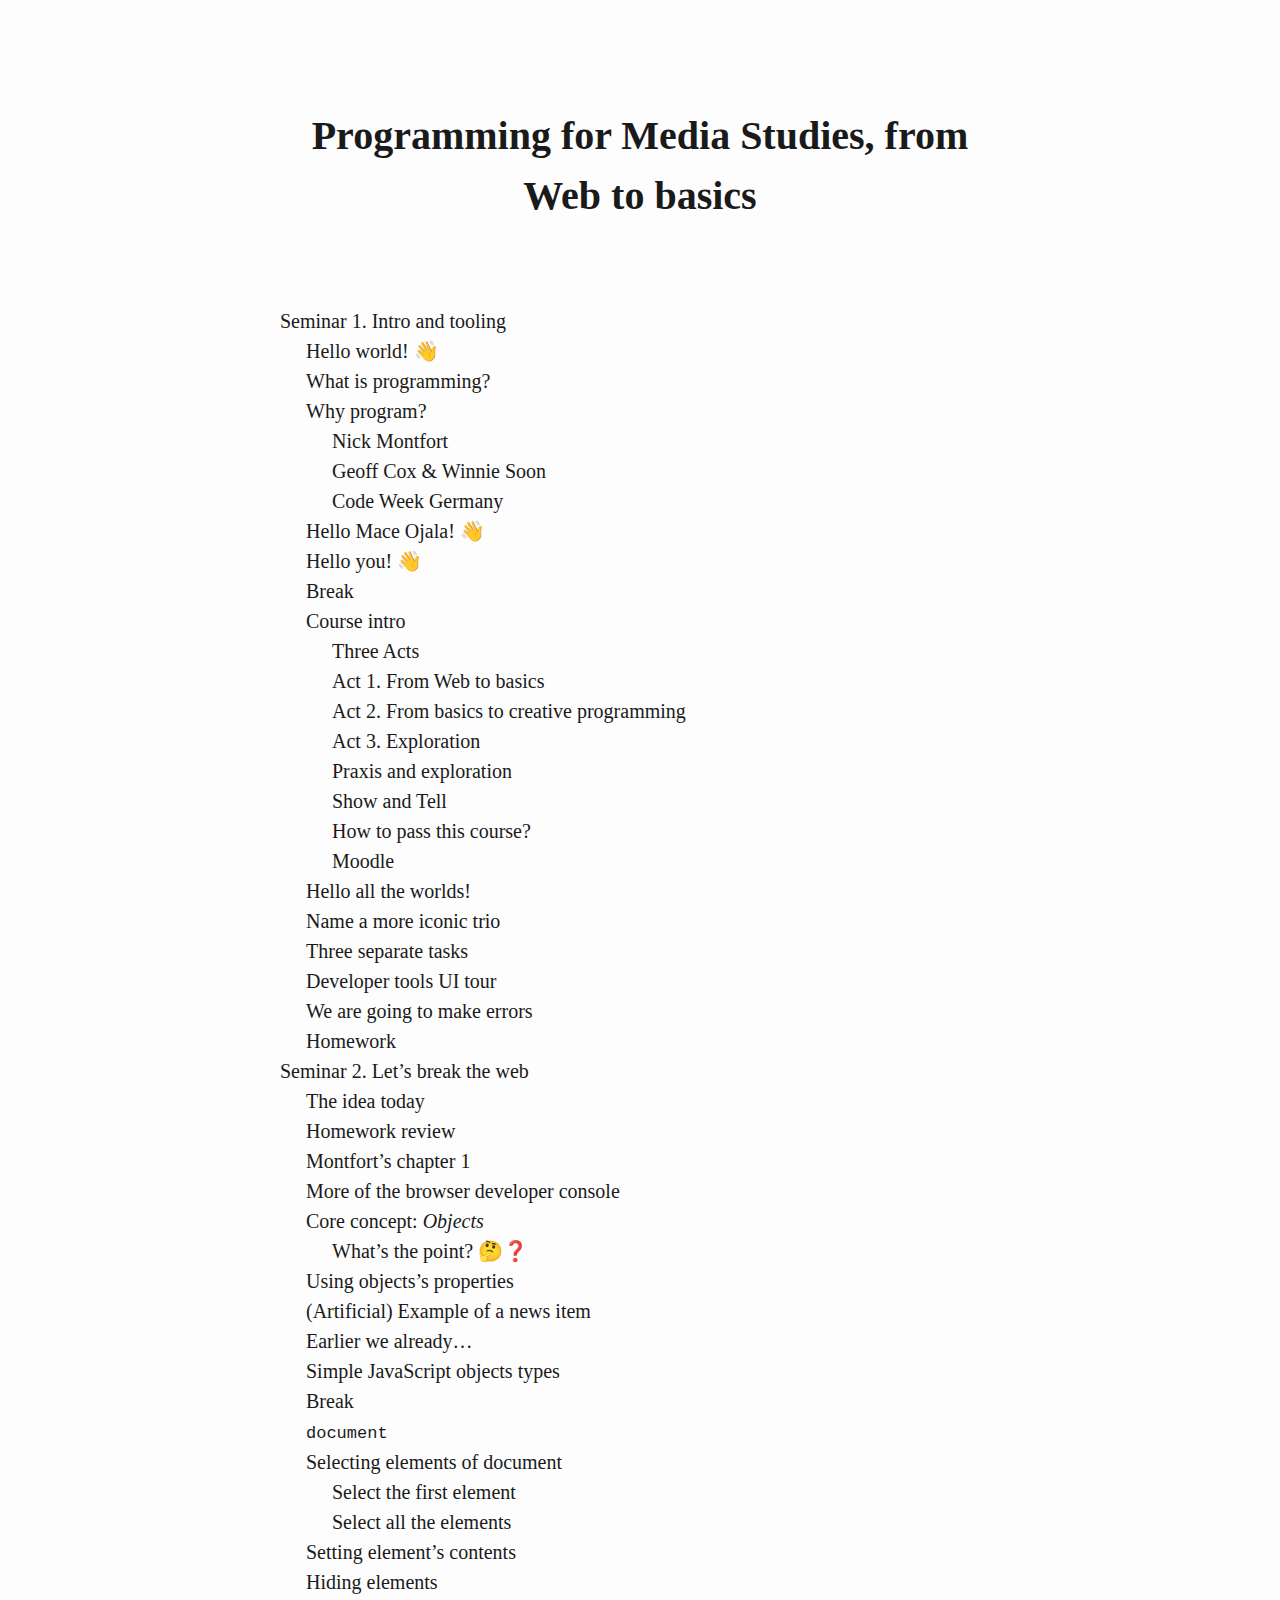
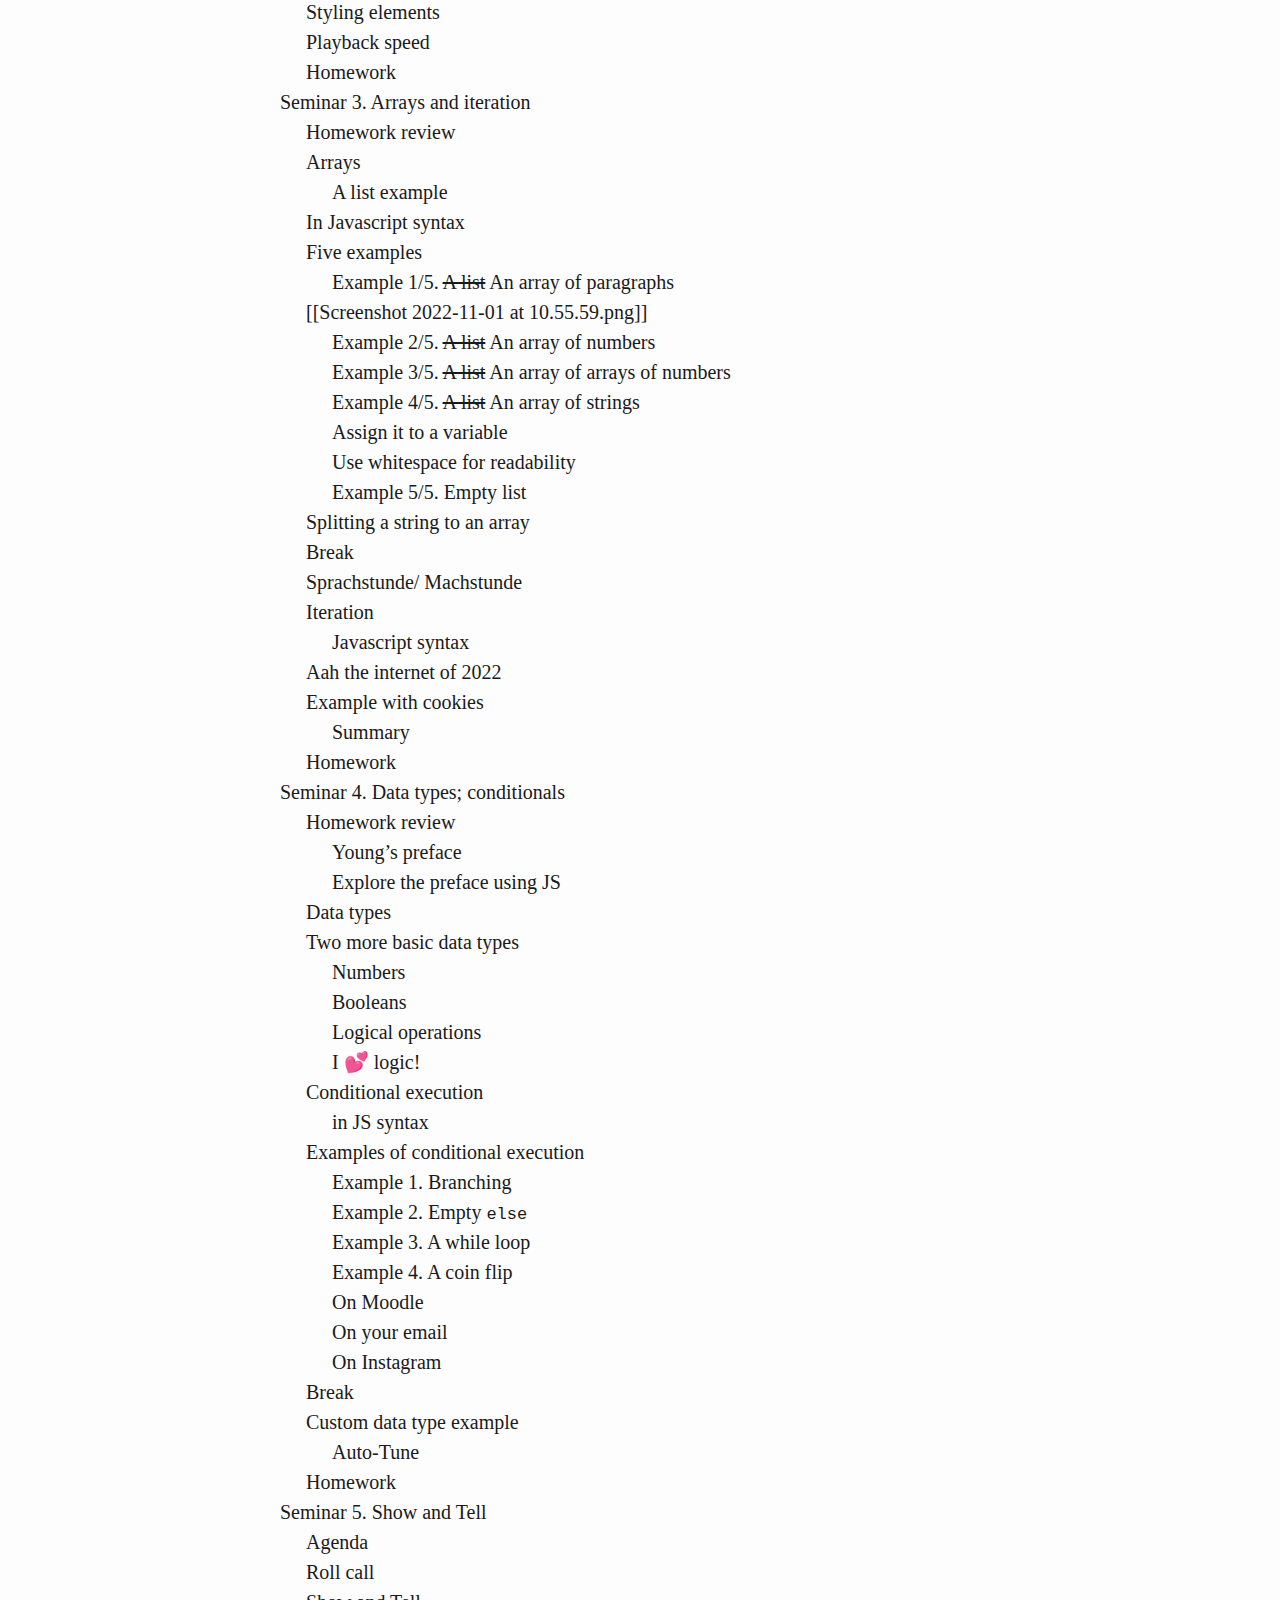
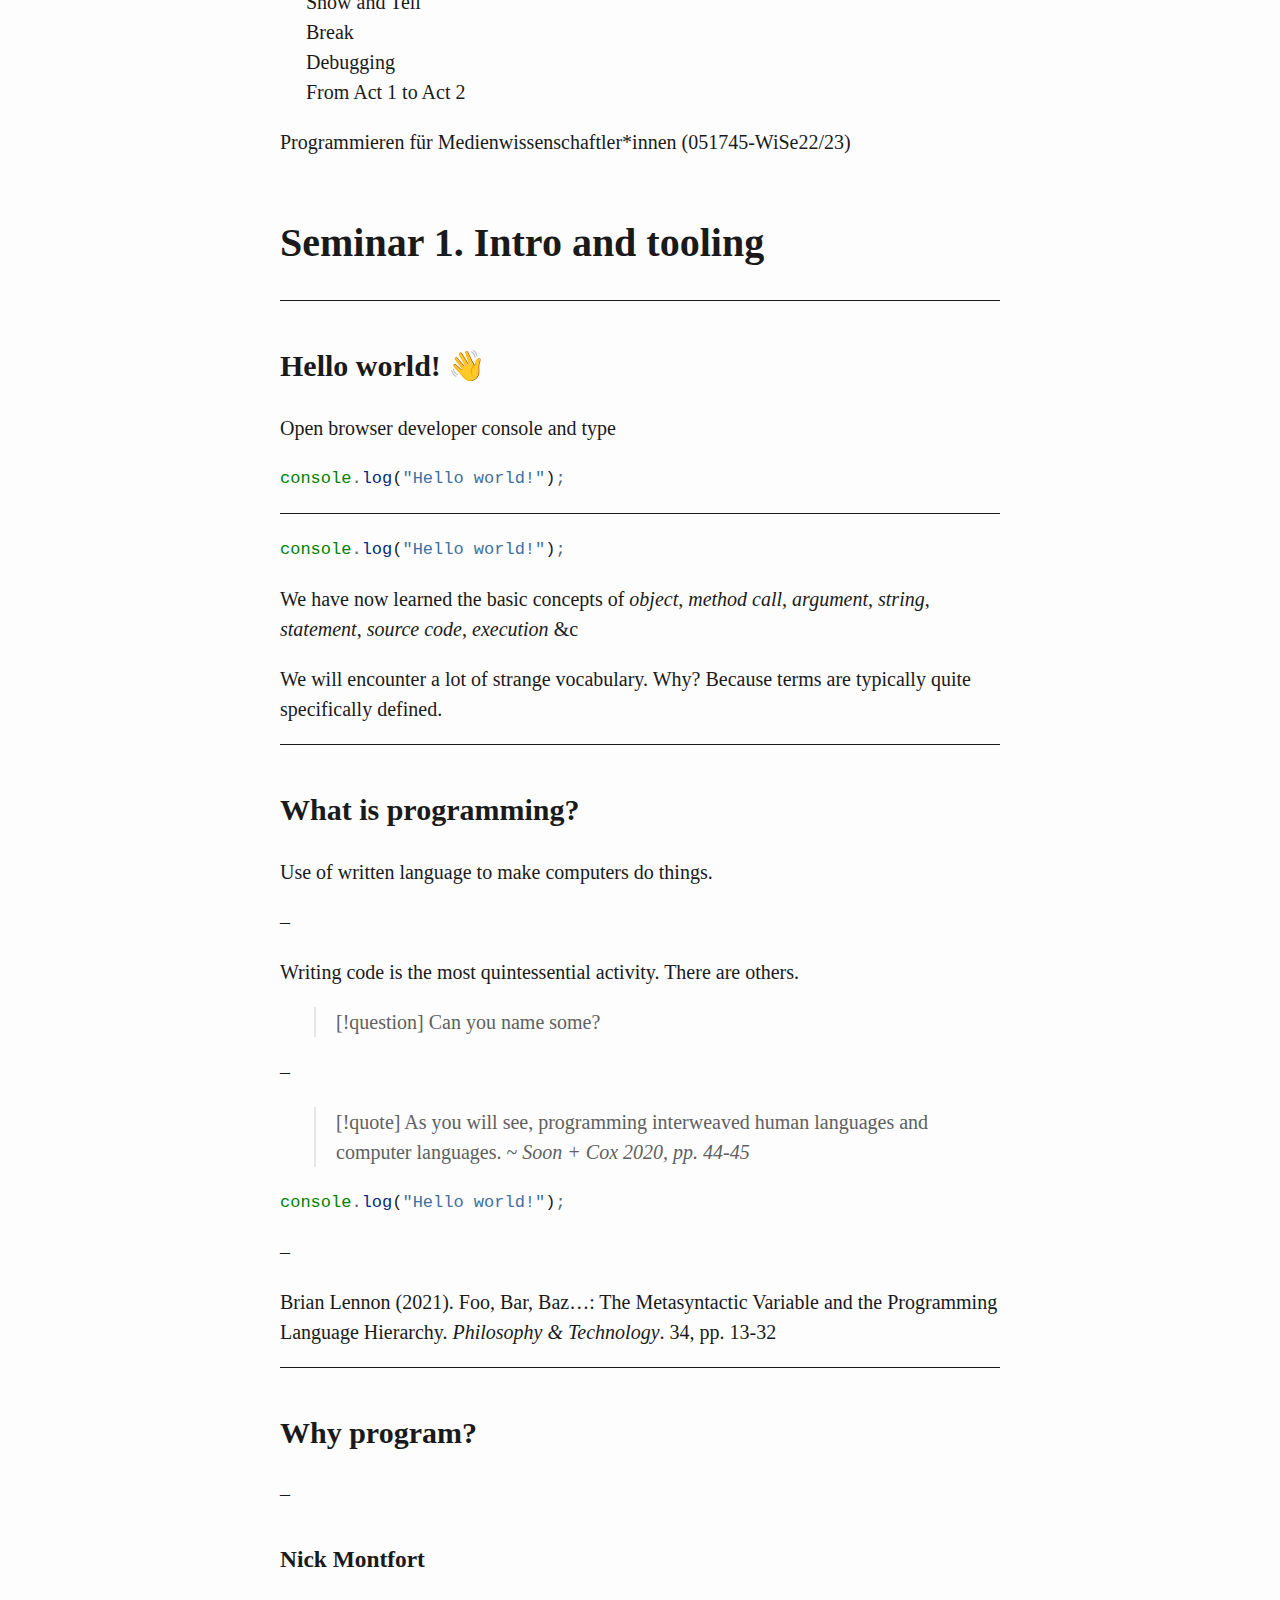
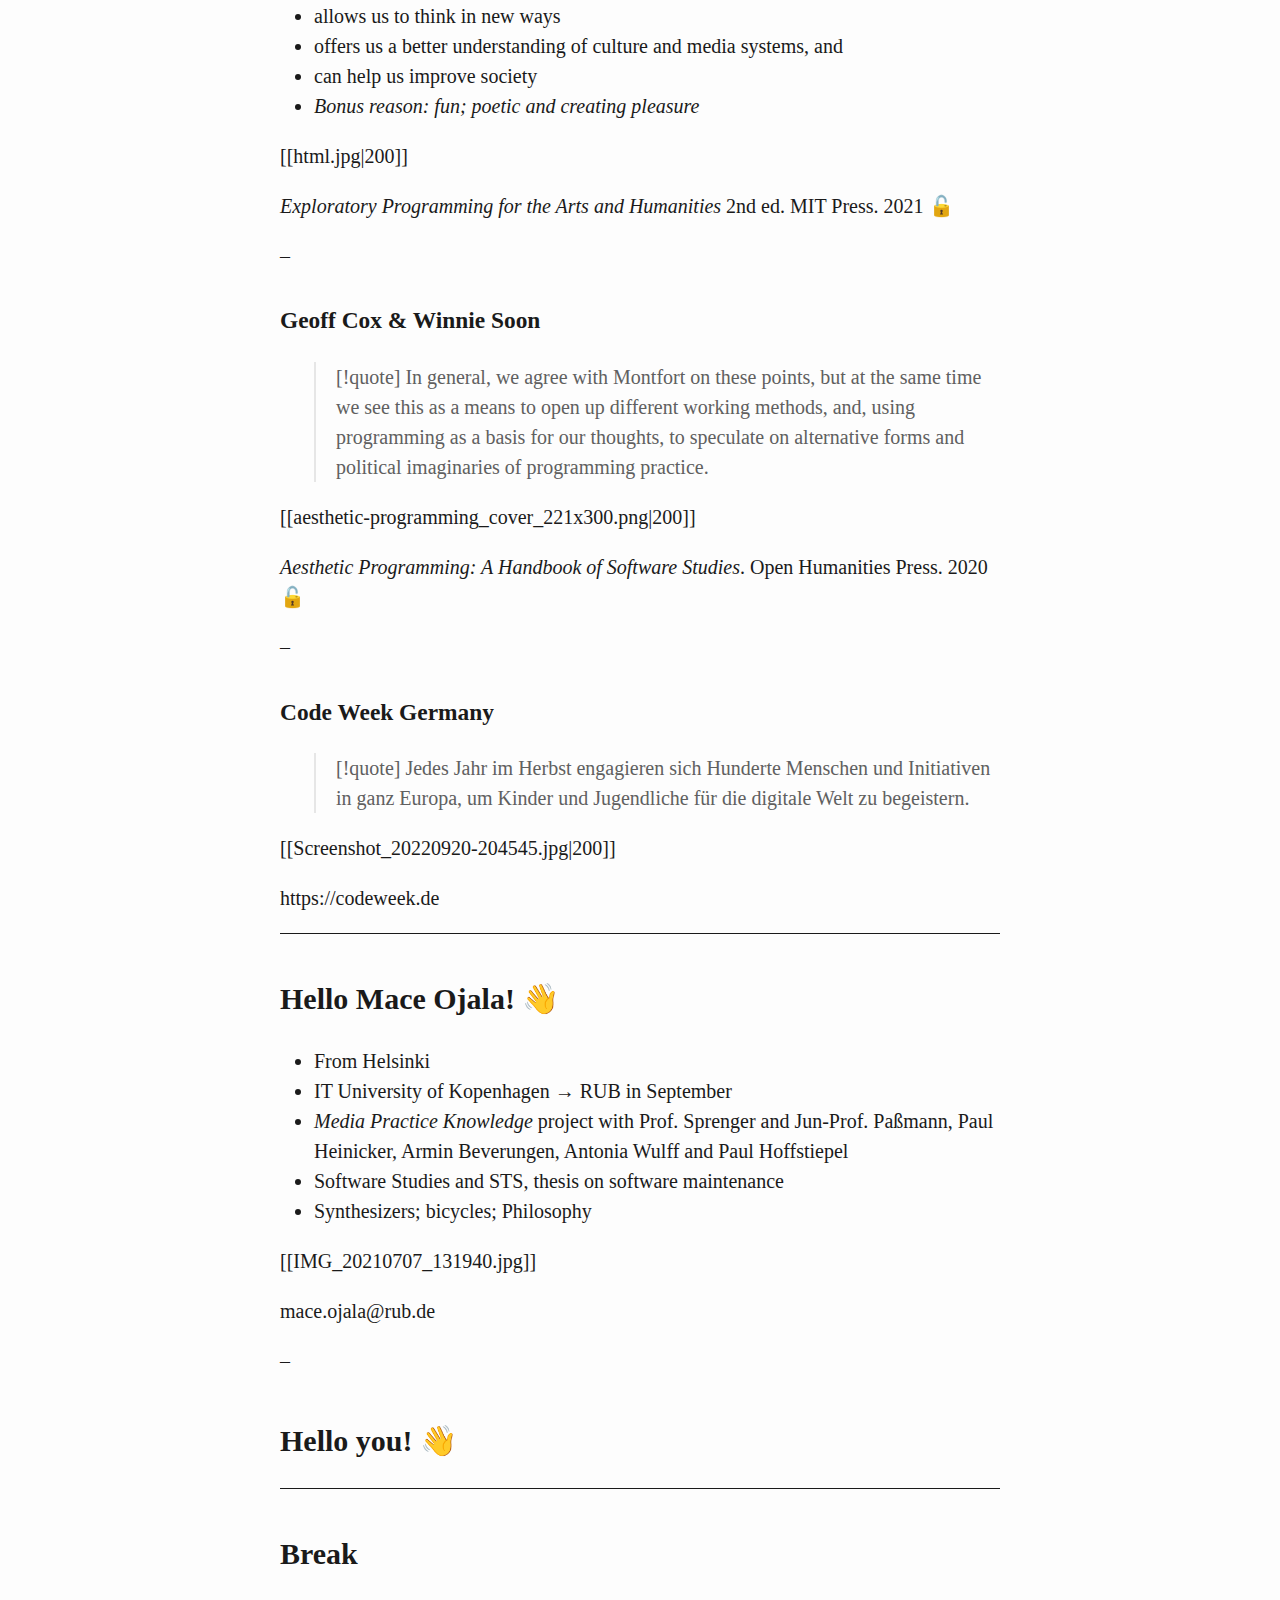
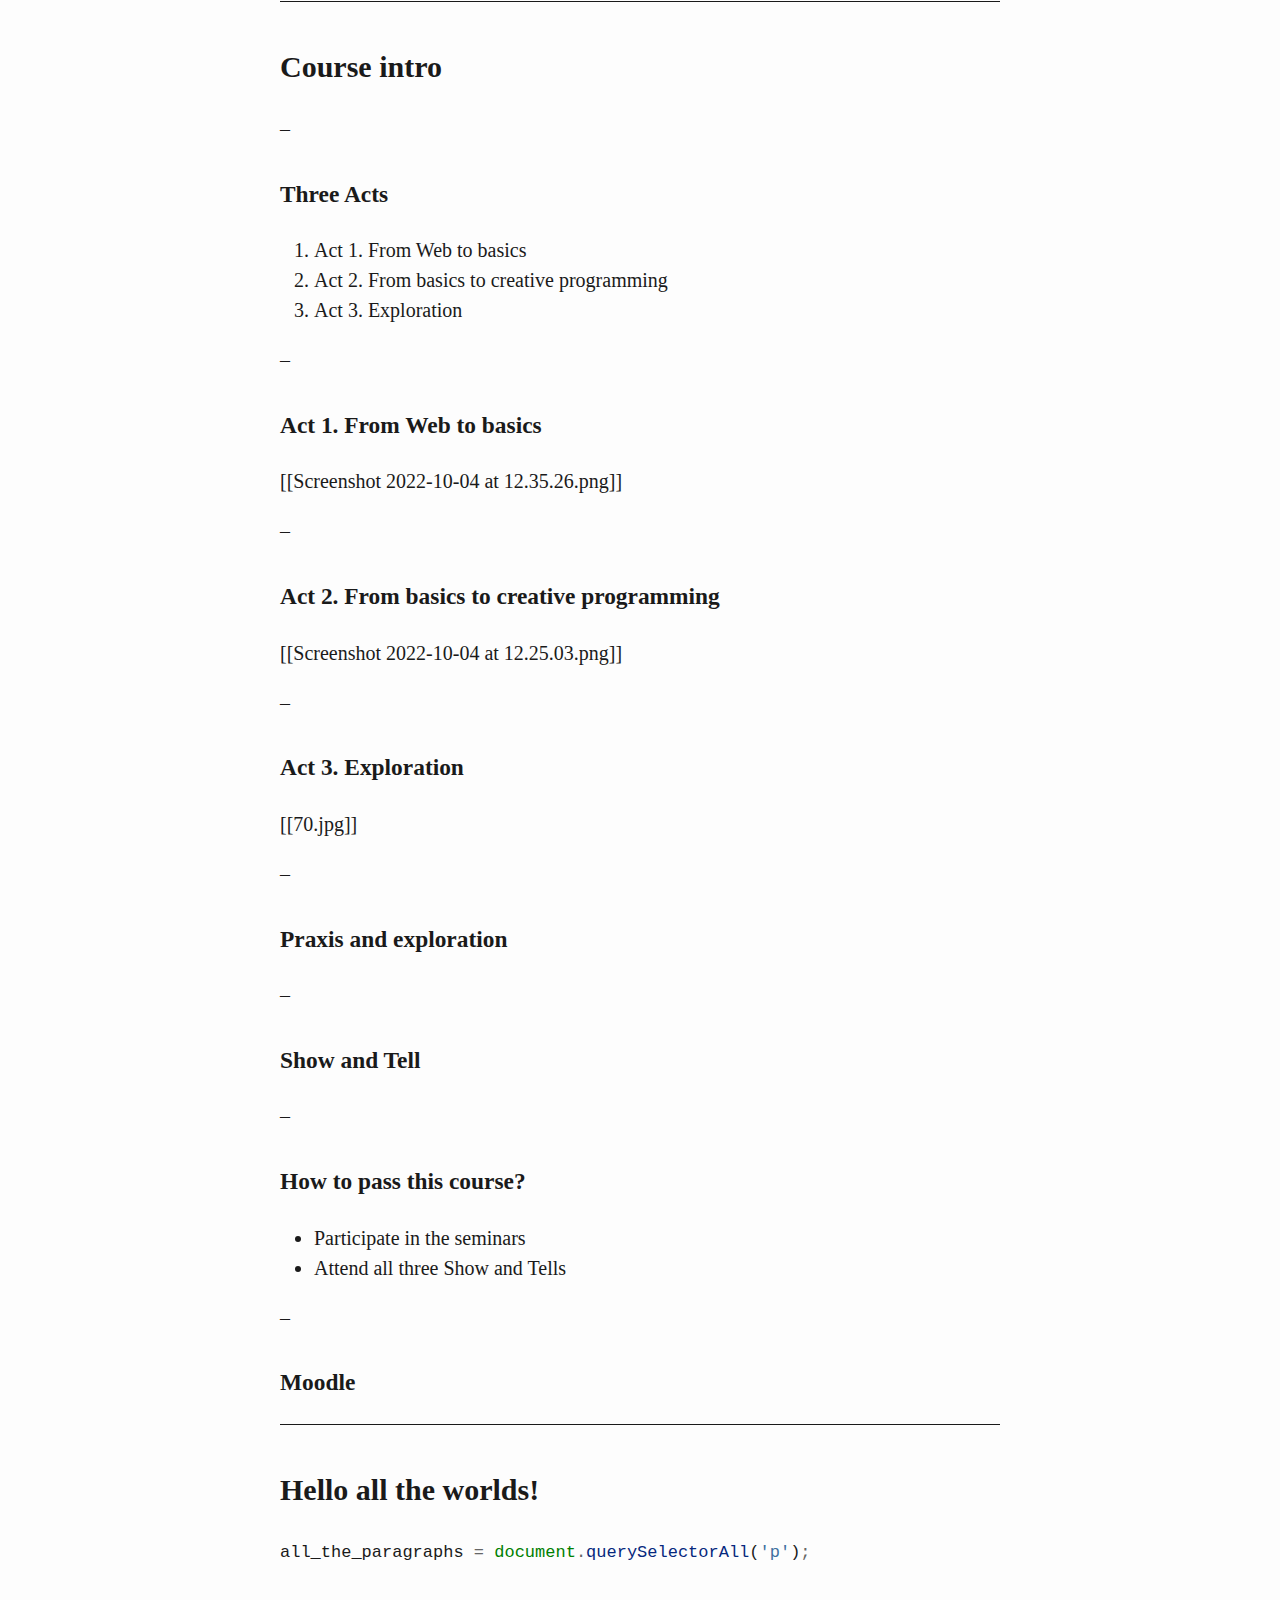
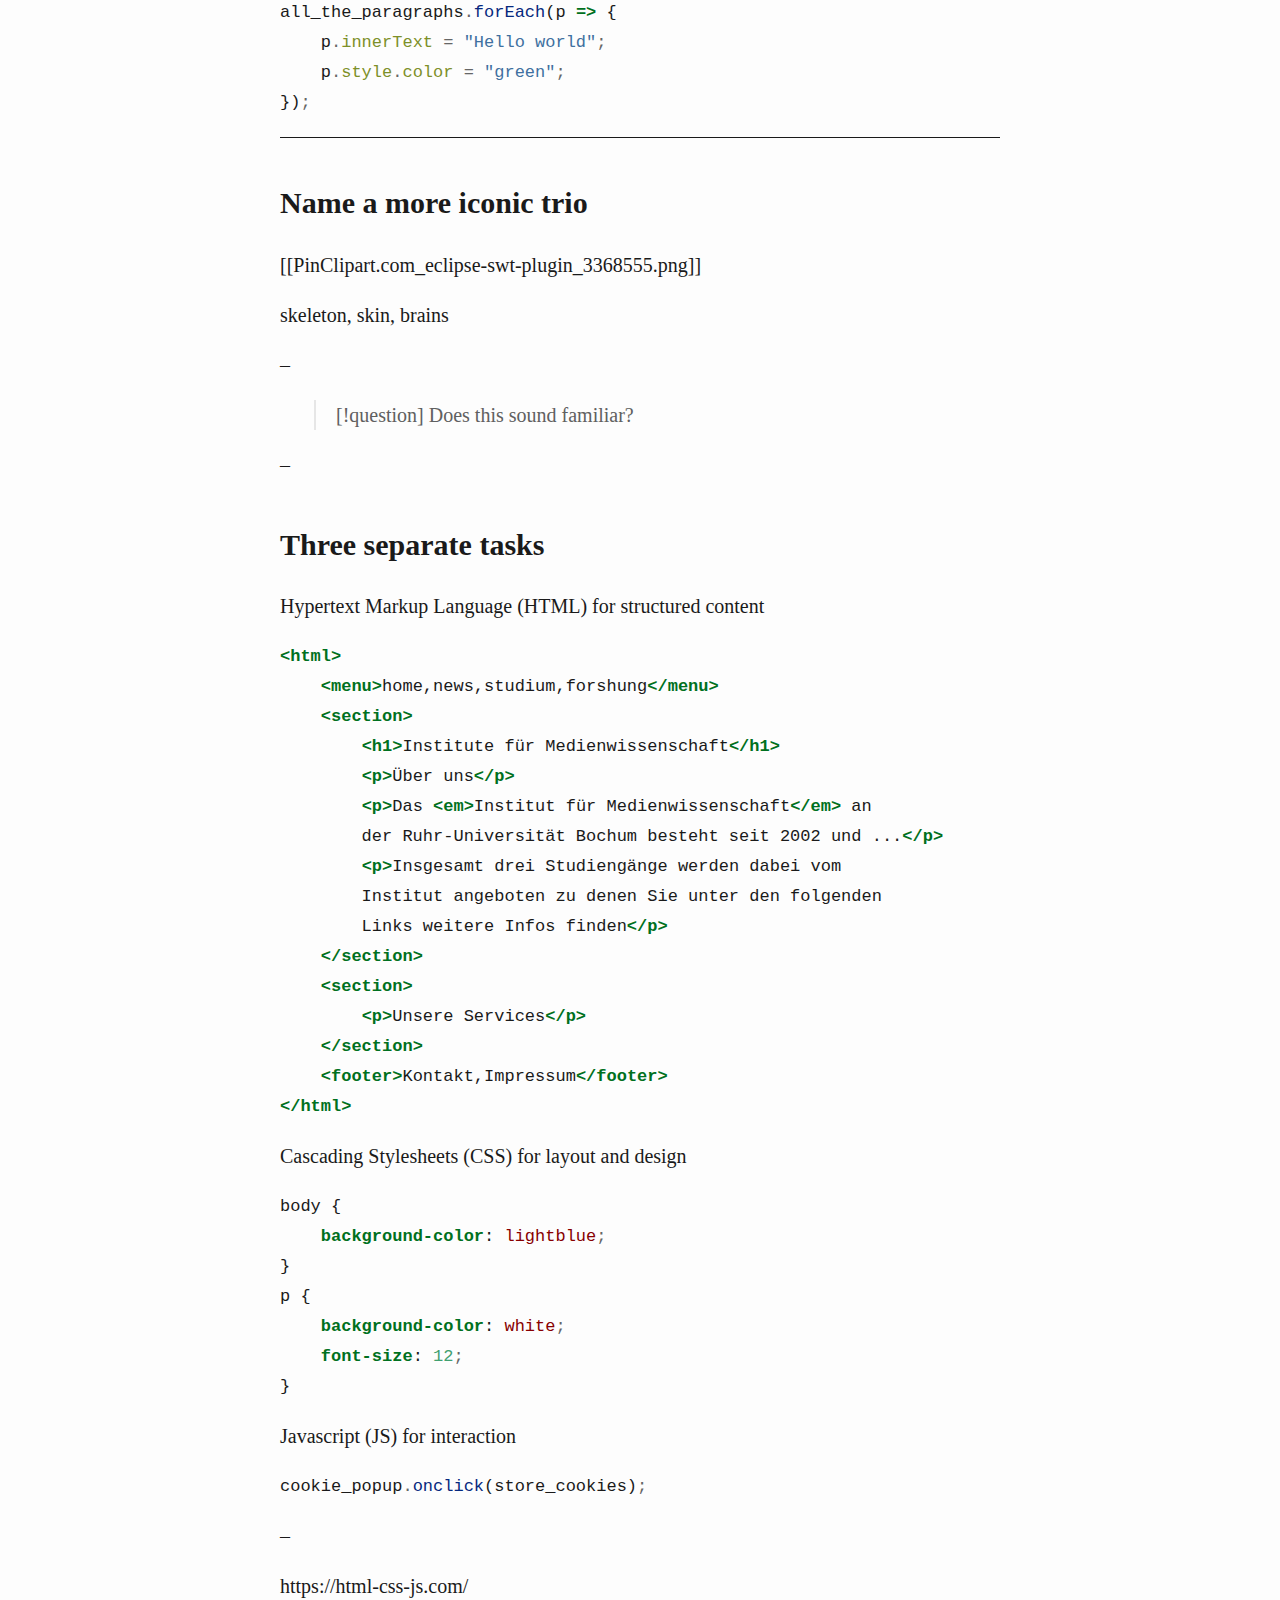
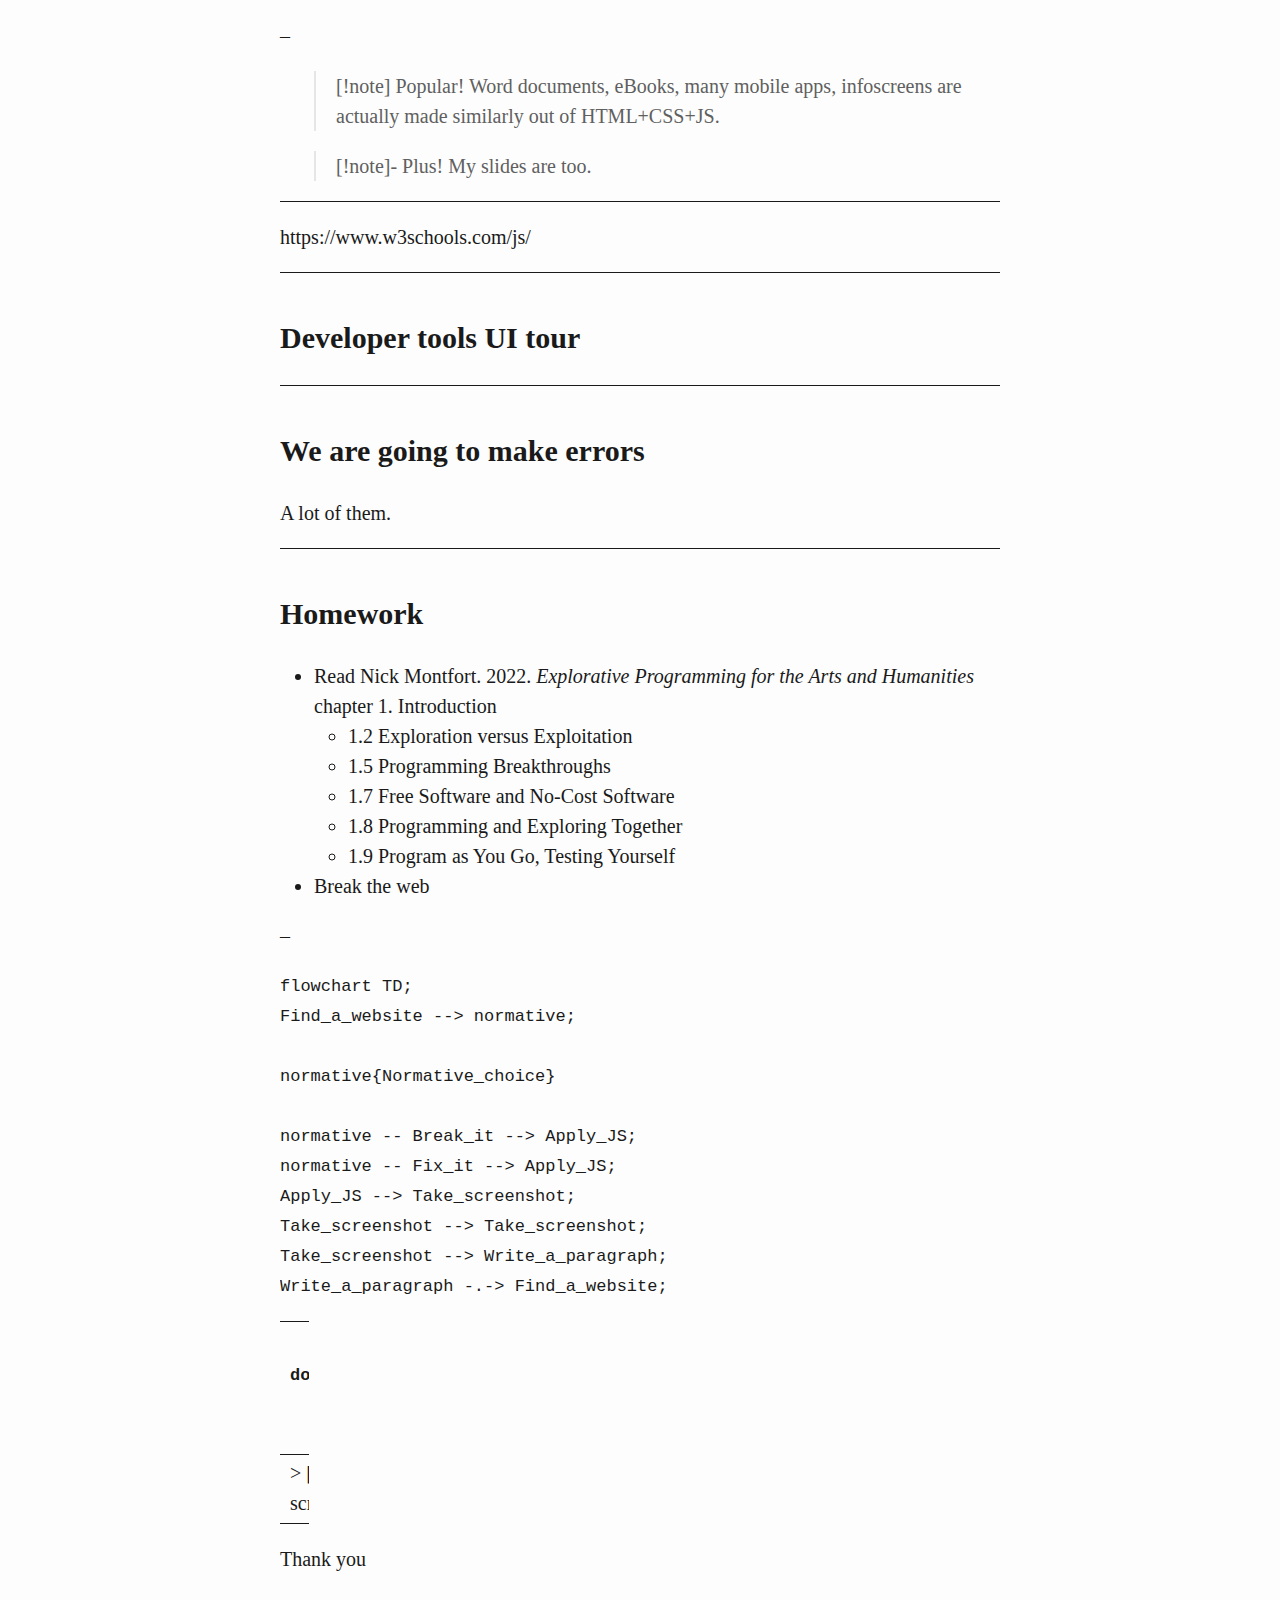
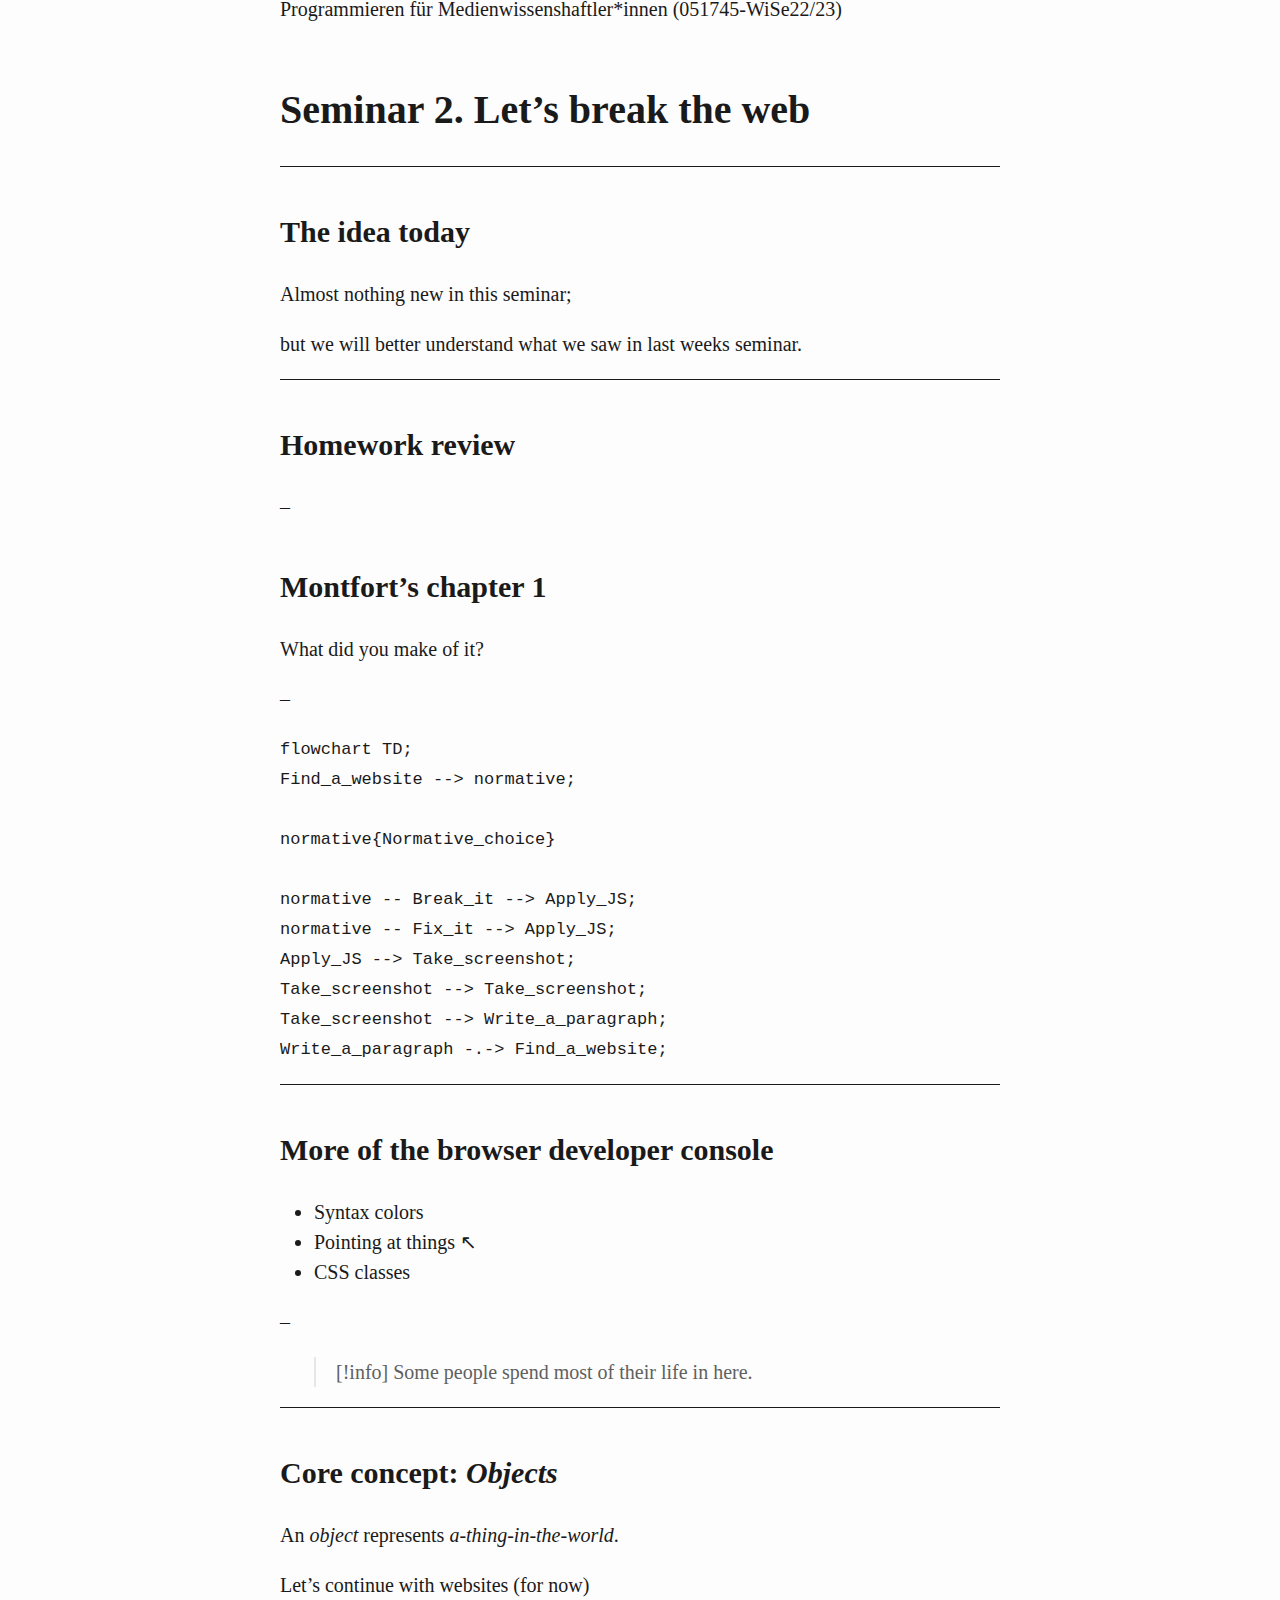
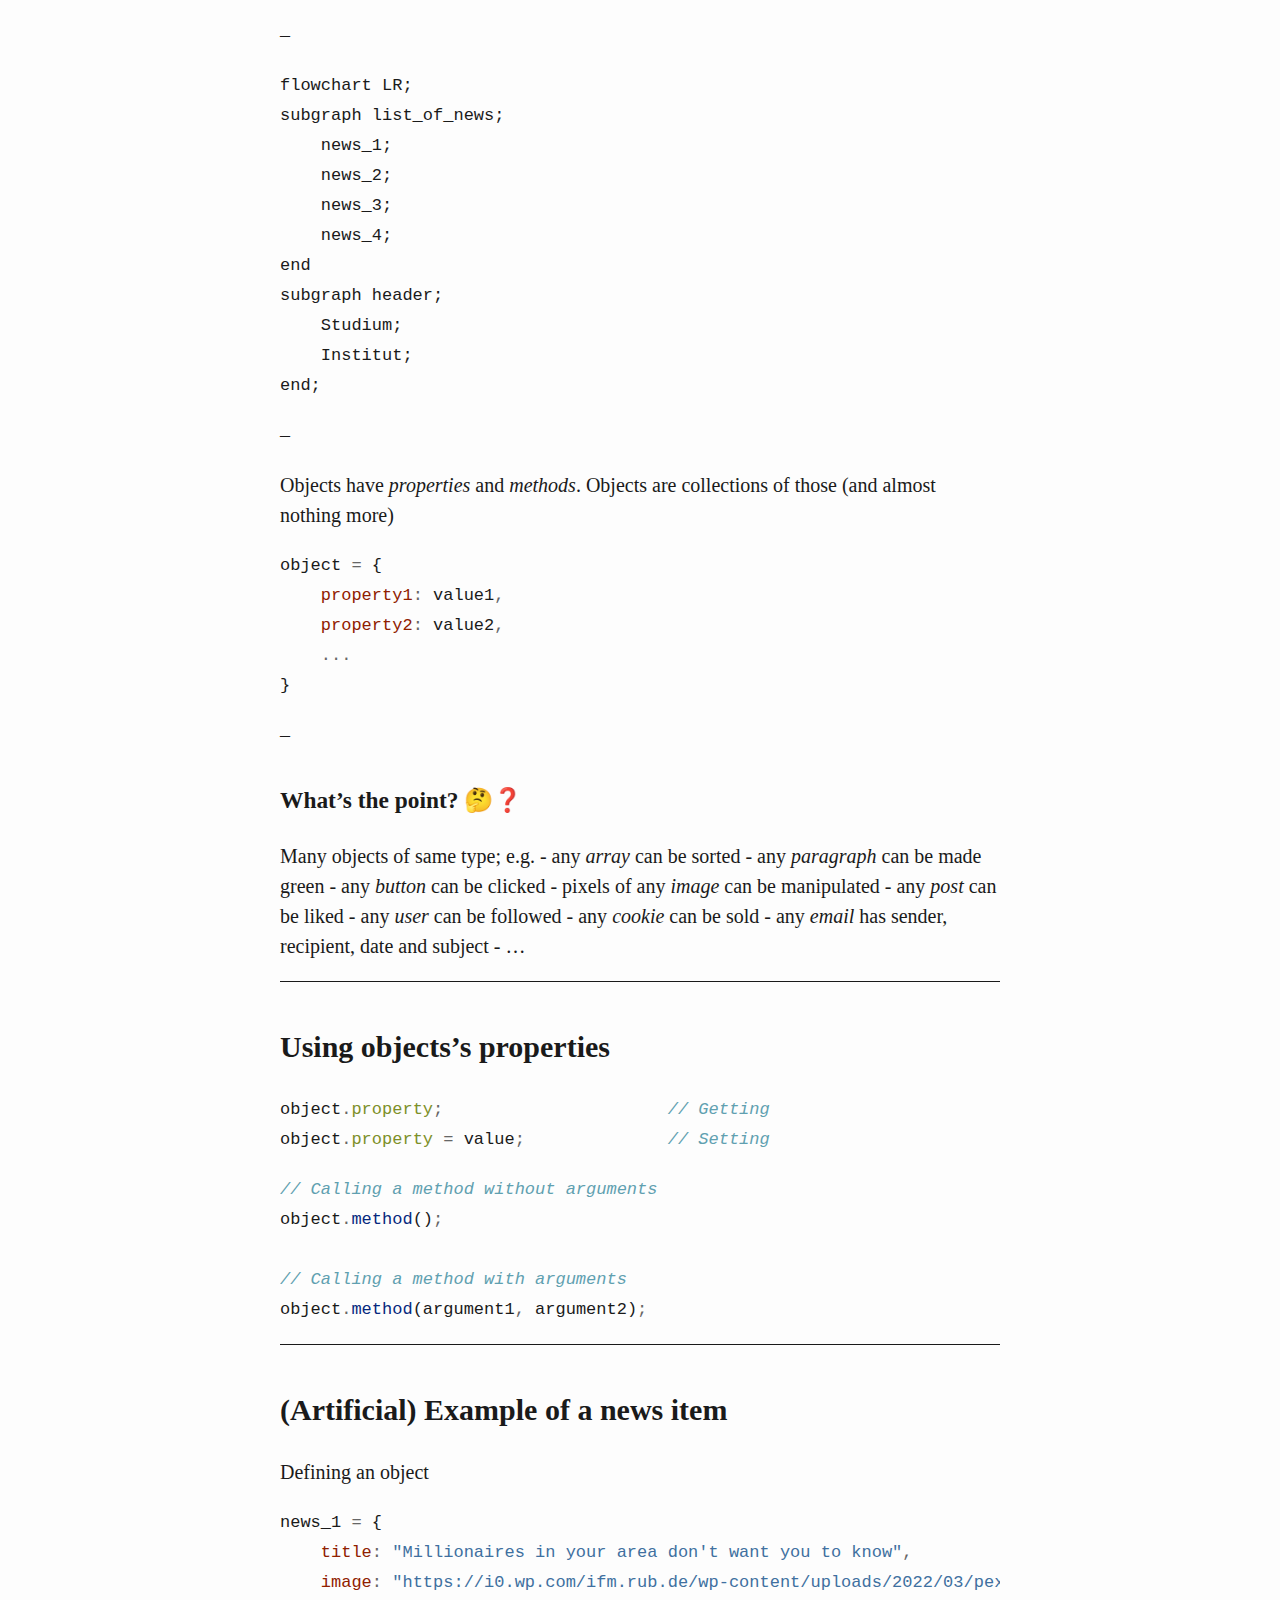
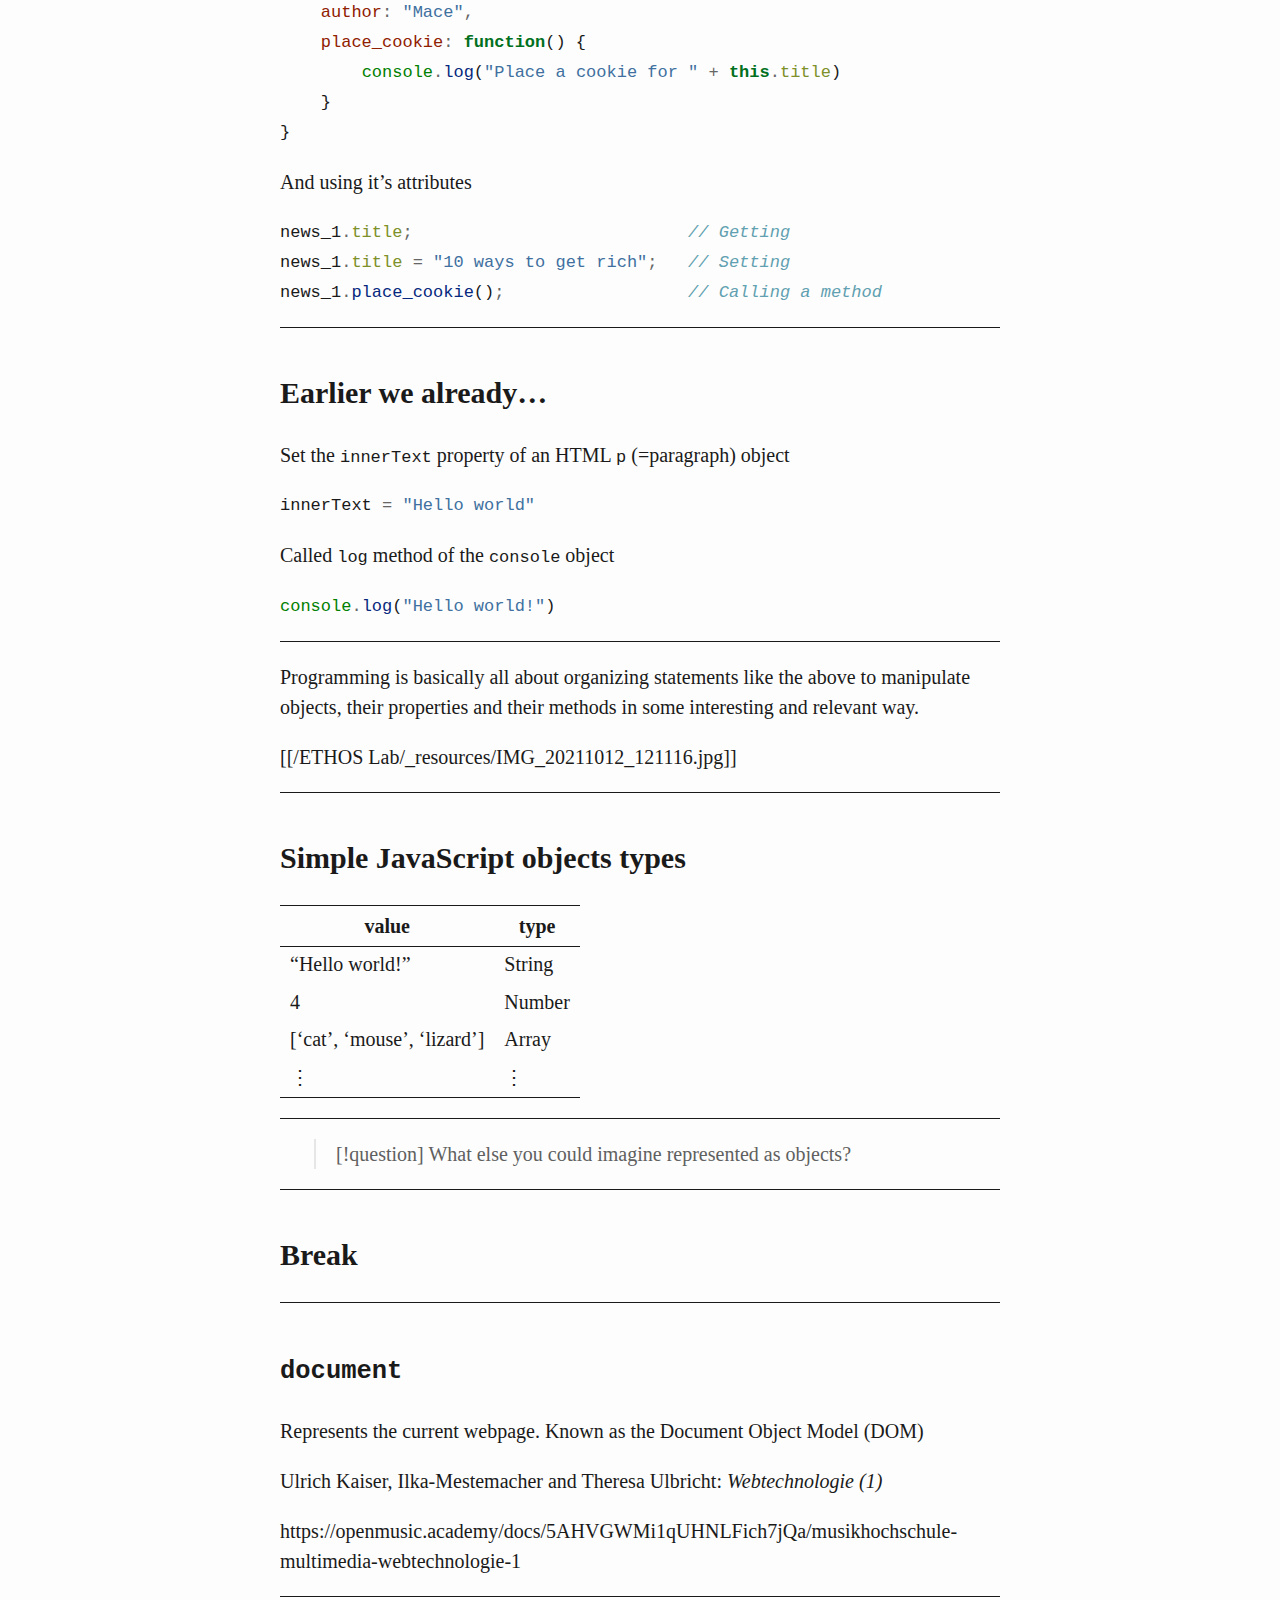
==== act_1/index.html @ 372a55be "Markdown with reveal files slurped in straight from Obsidian vault." ====
<!DOCTYPE html>
<html xmlns="http://www.w3.org/1999/xhtml" lang="" xml:lang="">
<head>
  <meta charset="utf-8" />
  <meta name="generator" content="pandoc" />
  <meta name="viewport" content="width=device-width, initial-scale=1.0, user-scalable=yes" />
  <title>Programming for Media Studies, from Web to basics</title>
  <style>
    html {
      line-height: 1.5;
      font-family: Georgia, serif;
      font-size: 20px;
      color: #1a1a1a;
      background-color: #fdfdfd;
    }
    body {
      margin: 0 auto;
      max-width: 36em;
      padding-left: 50px;
      padding-right: 50px;
      padding-top: 50px;
      padding-bottom: 50px;
      hyphens: auto;
      overflow-wrap: break-word;
      text-rendering: optimizeLegibility;
      font-kerning: normal;
    }
    @media (max-width: 600px) {
      body {
        font-size: 0.9em;
        padding: 1em;
      }
      h1 {
        font-size: 1.8em;
      }
    }
    @media print {
      body {
        background-color: transparent;
        color: black;
        font-size: 12pt;
      }
      p, h2, h3 {
        orphans: 3;
        widows: 3;
      }
      h2, h3, h4 {
        page-break-after: avoid;
      }
    }
    p {
      margin: 1em 0;
    }
    a {
      color: #1a1a1a;
    }
    a:visited {
      color: #1a1a1a;
    }
    img {
      max-width: 100%;
    }
    h1, h2, h3, h4, h5, h6 {
      margin-top: 1.4em;
    }
    h5, h6 {
      font-size: 1em;
      font-style: italic;
    }
    h6 {
      font-weight: normal;
    }
    ol, ul {
      padding-left: 1.7em;
      margin-top: 1em;
    }
    li > ol, li > ul {
      margin-top: 0;
    }
    blockquote {
      margin: 1em 0 1em 1.7em;
      padding-left: 1em;
      border-left: 2px solid #e6e6e6;
      color: #606060;
    }
    code {
      font-family: Menlo, Monaco, 'Lucida Console', Consolas, monospace;
      font-size: 85%;
      margin: 0;
    }
    pre {
      margin: 1em 0;
      overflow: auto;
    }
    pre code {
      padding: 0;
      overflow: visible;
      overflow-wrap: normal;
    }
    .sourceCode {
     background-color: transparent;
     overflow: visible;
    }
    hr {
      background-color: #1a1a1a;
      border: none;
      height: 1px;
      margin: 1em 0;
    }
    table {
      margin: 1em 0;
      border-collapse: collapse;
      width: 100%;
      overflow-x: auto;
      display: block;
      font-variant-numeric: lining-nums tabular-nums;
    }
    table caption {
      margin-bottom: 0.75em;
    }
    tbody {
      margin-top: 0.5em;
      border-top: 1px solid #1a1a1a;
      border-bottom: 1px solid #1a1a1a;
    }
    th {
      border-top: 1px solid #1a1a1a;
      padding: 0.25em 0.5em 0.25em 0.5em;
    }
    td {
      padding: 0.125em 0.5em 0.25em 0.5em;
    }
    header {
      margin-bottom: 4em;
      text-align: center;
    }
    #TOC li {
      list-style: none;
    }
    #TOC ul {
      padding-left: 1.3em;
    }
    #TOC > ul {
      padding-left: 0;
    }
    #TOC a:not(:hover) {
      text-decoration: none;
    }
    code{white-space: pre-wrap;}
    span.smallcaps{font-variant: small-caps;}
    div.columns{display: flex; gap: min(4vw, 1.5em);}
    div.column{flex: auto; overflow-x: auto;}
    div.hanging-indent{margin-left: 1.5em; text-indent: -1.5em;}
    ul.task-list{list-style: none;}
    ul.task-list li input[type="checkbox"] {
      width: 0.8em;
      margin: 0 0.8em 0.2em -1.6em;
      vertical-align: middle;
    }
    pre > code.sourceCode { white-space: pre; position: relative; }
    pre > code.sourceCode > span { display: inline-block; line-height: 1.25; }
    pre > code.sourceCode > span:empty { height: 1.2em; }
    .sourceCode { overflow: visible; }
    code.sourceCode > span { color: inherit; text-decoration: inherit; }
    div.sourceCode { margin: 1em 0; }
    pre.sourceCode { margin: 0; }
    @media screen {
    div.sourceCode { overflow: auto; }
    }
    @media print {
    pre > code.sourceCode { white-space: pre-wrap; }
    pre > code.sourceCode > span { text-indent: -5em; padding-left: 5em; }
    }
    pre.numberSource code
      { counter-reset: source-line 0; }
    pre.numberSource code > span
      { position: relative; left: -4em; counter-increment: source-line; }
    pre.numberSource code > span > a:first-child::before
      { content: counter(source-line);
        position: relative; left: -1em; text-align: right; vertical-align: baseline;
        border: none; display: inline-block;
        -webkit-touch-callout: none; -webkit-user-select: none;
        -khtml-user-select: none; -moz-user-select: none;
        -ms-user-select: none; user-select: none;
        padding: 0 4px; width: 4em;
        color: #aaaaaa;
      }
    pre.numberSource { margin-left: 3em; border-left: 1px solid #aaaaaa;  padding-left: 4px; }
    div.sourceCode
      {   }
    @media screen {
    pre > code.sourceCode > span > a:first-child::before { text-decoration: underline; }
    }
    code span.al { color: #ff0000; font-weight: bold; } /* Alert */
    code span.an { color: #60a0b0; font-weight: bold; font-style: italic; } /* Annotation */
    code span.at { color: #7d9029; } /* Attribute */
    code span.bn { color: #40a070; } /* BaseN */
    code span.bu { color: #008000; } /* BuiltIn */
    code span.cf { color: #007020; font-weight: bold; } /* ControlFlow */
    code span.ch { color: #4070a0; } /* Char */
    code span.cn { color: #880000; } /* Constant */
    code span.co { color: #60a0b0; font-style: italic; } /* Comment */
    code span.cv { color: #60a0b0; font-weight: bold; font-style: italic; } /* CommentVar */
    code span.do { color: #ba2121; font-style: italic; } /* Documentation */
    code span.dt { color: #902000; } /* DataType */
    code span.dv { color: #40a070; } /* DecVal */
    code span.er { color: #ff0000; font-weight: bold; } /* Error */
    code span.ex { } /* Extension */
    code span.fl { color: #40a070; } /* Float */
    code span.fu { color: #06287e; } /* Function */
    code span.im { color: #008000; font-weight: bold; } /* Import */
    code span.in { color: #60a0b0; font-weight: bold; font-style: italic; } /* Information */
    code span.kw { color: #007020; font-weight: bold; } /* Keyword */
    code span.op { color: #666666; } /* Operator */
    code span.ot { color: #007020; } /* Other */
    code span.pp { color: #bc7a00; } /* Preprocessor */
    code span.sc { color: #4070a0; } /* SpecialChar */
    code span.ss { color: #bb6688; } /* SpecialString */
    code span.st { color: #4070a0; } /* String */
    code span.va { color: #19177c; } /* Variable */
    code span.vs { color: #4070a0; } /* VerbatimString */
    code span.wa { color: #60a0b0; font-weight: bold; font-style: italic; } /* Warning */
    .display.math{display: block; text-align: center; margin: 0.5rem auto;}
  </style>
  <script type="module">
    import mermaid from 'https://cdn.jsdelivr.net/npm/mermaid@9/dist/mermaid.esm.min.mjs';
    mermaid.initialize({ startOnLoad: true });
  </script>
  <!--[if lt IE 9]>
    <script src="//cdnjs.cloudflare.com/ajax/libs/html5shiv/3.7.3/html5shiv-printshiv.min.js"></script>
  <![endif]-->
</head>
<body>
<header id="title-block-header">
<h1 class="title">Programming for Media Studies, from Web to basics</h1>
</header>
<nav id="TOC" role="doc-toc">
<ul>
<li><a href="#seminar-1.-intro-and-tooling"
id="toc-seminar-1.-intro-and-tooling">Seminar 1. Intro and tooling</a>
<ul>
<li><a href="#hello-world" id="toc-hello-world">Hello world! 👋</a></li>
<li><a href="#what-is-programming" id="toc-what-is-programming">What is
programming?</a></li>
<li><a href="#why-program" id="toc-why-program">Why program?</a>
<ul>
<li><a href="#nick-montfort" id="toc-nick-montfort">Nick
Montfort</a></li>
<li><a href="#geoff-cox-winnie-soon"
id="toc-geoff-cox-winnie-soon">Geoff Cox &amp; Winnie Soon</a></li>
<li><a href="#code-week-germany" id="toc-code-week-germany">Code Week
Germany</a></li>
</ul></li>
<li><a href="#hello-mace-ojala" id="toc-hello-mace-ojala">Hello Mace
Ojala! 👋</a></li>
<li><a href="#hello-you" id="toc-hello-you">Hello you! 👋</a></li>
<li><a href="#break" id="toc-break">Break
<!-- element style="color: white; text-shadow: black 0px 0px 10px;" --></a></li>
<li><a href="#course-intro" id="toc-course-intro">Course intro</a>
<ul>
<li><a href="#three-acts" id="toc-three-acts">Three Acts</a></li>
<li><a href="#act-1.-from-web-to-basics"
id="toc-act-1.-from-web-to-basics">Act 1. From Web to basics</a></li>
<li><a href="#act-2.-from-basics-to-creative-programming"
id="toc-act-2.-from-basics-to-creative-programming">Act 2. From basics
to creative programming</a></li>
<li><a href="#act-3.-exploration" id="toc-act-3.-exploration">Act 3.
Exploration</a></li>
<li><a href="#praxis-and-exploration"
id="toc-praxis-and-exploration">Praxis and exploration</a></li>
<li><a href="#show-and-tell" id="toc-show-and-tell">Show and
Tell</a></li>
<li><a href="#how-to-pass-this-course"
id="toc-how-to-pass-this-course">How to pass this course?</a></li>
<li><a href="#moodle" id="toc-moodle">Moodle</a></li>
</ul></li>
<li><a href="#hello-all-the-worlds" id="toc-hello-all-the-worlds">Hello
all the worlds!</a></li>
<li><a href="#name-a-more-iconic-trio"
id="toc-name-a-more-iconic-trio">Name a more iconic trio</a></li>
<li><a href="#three-separate-tasks" id="toc-three-separate-tasks">Three
separate tasks</a></li>
<li><a href="#developer-tools-ui-tour"
id="toc-developer-tools-ui-tour">Developer tools UI tour</a></li>
<li><a href="#we-are-going-to-make-errors"
id="toc-we-are-going-to-make-errors">We are going to make
errors</a></li>
<li><a href="#homework" id="toc-homework">Homework</a></li>
</ul></li>
<li><a href="#seminar-2.-lets-break-the-web"
id="toc-seminar-2.-lets-break-the-web">Seminar 2. Let’s break the
web</a>
<ul>
<li><a href="#the-idea-today" id="toc-the-idea-today">The idea
today</a></li>
<li><a href="#homework-review" id="toc-homework-review">Homework
review</a></li>
<li><a href="#montforts-chapter-1"
id="toc-montforts-chapter-1">Montfort’s chapter 1</a></li>
<li><a href="#more-of-the-browser-developer-console"
id="toc-more-of-the-browser-developer-console">More of the browser
developer console</a></li>
<li><a href="#core-concept-objects" id="toc-core-concept-objects">Core
concept: <em>Objects</em></a>
<ul>
<li><a href="#whats-the-point" id="toc-whats-the-point">What’s the
point? 🤔❓</a></li>
</ul></li>
<li><a href="#using-objectss-properties"
id="toc-using-objectss-properties">Using objects’s properties</a></li>
<li><a href="#artificial-example-of-a-news-item"
id="toc-artificial-example-of-a-news-item">(Artificial) Example of a
news item</a></li>
<li><a href="#earlier-we-already" id="toc-earlier-we-already">Earlier we
already…</a></li>
<li><a href="#simple-javascript-objects-types"
id="toc-simple-javascript-objects-types">Simple JavaScript objects
types</a></li>
<li><a href="#break-1" id="toc-break-1">Break
<!-- element style="color:white;" --></a></li>
<li><a href="#document" id="toc-document"><code>document</code></a></li>
<li><a href="#selecting-elements-of-document"
id="toc-selecting-elements-of-document">Selecting elements of
document</a>
<ul>
<li><a href="#select-the-first-element"
id="toc-select-the-first-element">Select the first element</a></li>
<li><a href="#select-all-the-elements"
id="toc-select-all-the-elements">Select all the elements</a></li>
</ul></li>
<li><a href="#setting-elements-contents"
id="toc-setting-elements-contents">Setting element’s contents</a></li>
<li><a href="#hiding-elements" id="toc-hiding-elements">Hiding
elements</a></li>
<li><a href="#styling-elements" id="toc-styling-elements">Styling
elements</a></li>
<li><a href="#playback-speed" id="toc-playback-speed">Playback
speed</a></li>
<li><a href="#homework-1" id="toc-homework-1">Homework</a></li>
</ul></li>
<li><a href="#seminar-3.-arrays-and-iteration"
id="toc-seminar-3.-arrays-and-iteration">Seminar 3. Arrays and
iteration</a>
<ul>
<li><a href="#homework-review-1" id="toc-homework-review-1">Homework
review</a></li>
<li><a href="#arrays" id="toc-arrays">Arrays</a>
<ul>
<li><a href="#a-list-example" id="toc-a-list-example">A list
example</a></li>
</ul></li>
<li><a href="#in-javascript-syntax" id="toc-in-javascript-syntax">In
Javascript syntax</a></li>
<li><a href="#five-examples" id="toc-five-examples">Five examples</a>
<ul>
<li><a href="#example-15.-a-list-an-array-of-paragraphs"
id="toc-example-15.-a-list-an-array-of-paragraphs">Example 1/5. <del>A
list</del> An array of paragraphs</a></li>
</ul></li>
<li><a href="#screenshot-2022-11-01-at-10.55.59.png"
id="toc-screenshot-2022-11-01-at-10.55.59.png">[[Screenshot 2022-11-01
at 10.55.59.png]]</a>
<ul>
<li><a href="#example-25.-a-list-an-array-of-numbers"
id="toc-example-25.-a-list-an-array-of-numbers">Example 2/5. <del>A
list</del> An array of numbers</a></li>
<li><a href="#example-35.-a-list-an-array-of-arrays-of-numbers"
id="toc-example-35.-a-list-an-array-of-arrays-of-numbers">Example 3/5.
<del>A list</del> An array of arrays of numbers</a></li>
<li><a href="#example-45.-a-list-an-array-of-strings"
id="toc-example-45.-a-list-an-array-of-strings">Example 4/5. <del>A
list</del> An array of strings</a></li>
<li><a href="#assign-it-to-a-variable"
id="toc-assign-it-to-a-variable">Assign it to a variable</a></li>
<li><a href="#use-whitespace-for-readability"
id="toc-use-whitespace-for-readability">Use whitespace for
readability</a></li>
<li><a href="#example-55.-empty-list"
id="toc-example-55.-empty-list">Example 5/5. Empty list</a></li>
</ul></li>
<li><a href="#splitting-a-string-to-an-array"
id="toc-splitting-a-string-to-an-array">Splitting a string to an
array</a></li>
<li><a href="#break-2" id="toc-break-2">Break
<!-- element style="color:white;" --></a></li>
<li><a href="#sprachstunde-machstunde"
id="toc-sprachstunde-machstunde">Sprachstunde/ Machstunde</a></li>
<li><a href="#iteration" id="toc-iteration">Iteration</a>
<ul>
<li><a href="#javascript-syntax" id="toc-javascript-syntax">Javascript
syntax</a></li>
</ul></li>
<li><a href="#aah-the-internet-of-2022"
id="toc-aah-the-internet-of-2022">Aah the internet of 2022</a></li>
<li><a href="#example-with-cookies"
id="toc-example-with-cookies">Example with cookies</a>
<ul>
<li><a href="#summary" id="toc-summary">Summary</a></li>
</ul></li>
<li><a href="#homework-2" id="toc-homework-2">Homework</a></li>
</ul></li>
<li><a href="#seminar-4.-data-types-conditionals"
id="toc-seminar-4.-data-types-conditionals">Seminar 4. Data types;
conditionals</a>
<ul>
<li><a href="#homework-review-2" id="toc-homework-review-2">Homework
review</a>
<ul>
<li><a href="#youngs-preface" id="toc-youngs-preface">Young’s
preface</a></li>
<li><a href="#explore-the-preface-using-js"
id="toc-explore-the-preface-using-js">Explore the preface using
JS</a></li>
</ul></li>
<li><a href="#data-types" id="toc-data-types">Data types</a></li>
<li><a href="#two-more-basic-data-types"
id="toc-two-more-basic-data-types">Two more basic data types</a>
<ul>
<li><a href="#numbers" id="toc-numbers">Numbers</a></li>
<li><a href="#booleans" id="toc-booleans">Booleans</a></li>
<li><a href="#logical-operations" id="toc-logical-operations">Logical
operations</a></li>
<li><a href="#i-logic" id="toc-i-logic">I 💕 logic!</a></li>
</ul></li>
<li><a href="#conditional-execution"
id="toc-conditional-execution">Conditional execution</a>
<ul>
<li><a href="#in-js-syntax" id="toc-in-js-syntax">in JS syntax</a></li>
</ul></li>
<li><a href="#examples-of-conditional-execution"
id="toc-examples-of-conditional-execution">Examples of conditional
execution</a>
<ul>
<li><a href="#example-1.-branching"
id="toc-example-1.-branching">Example 1. Branching</a></li>
<li><a href="#example-2.-empty-else"
id="toc-example-2.-empty-else">Example 2. Empty
<code>else</code></a></li>
<li><a href="#example-3.-a-while-loop"
id="toc-example-3.-a-while-loop">Example 3. A while loop</a></li>
<li><a href="#example-4.-a-coin-flip"
id="toc-example-4.-a-coin-flip">Example 4. A coin flip</a></li>
<li><a href="#on-moodle" id="toc-on-moodle">On Moodle</a></li>
<li><a href="#on-your-email" id="toc-on-your-email">On your
email</a></li>
<li><a href="#on-instagram" id="toc-on-instagram">On Instagram</a></li>
</ul></li>
<li><a href="#break-3" id="toc-break-3">Break
<!-- element style="color: white" --></a></li>
<li><a href="#custom-data-type-example"
id="toc-custom-data-type-example">Custom data type example</a>
<ul>
<li><a href="#auto-tune" id="toc-auto-tune">Auto-Tune</a></li>
</ul></li>
<li><a href="#homework-3" id="toc-homework-3">Homework</a></li>
</ul></li>
<li><a href="#seminar-5.-show-and-tell"
id="toc-seminar-5.-show-and-tell">Seminar 5. Show and Tell</a>
<ul>
<li><a href="#agenda" id="toc-agenda">Agenda</a></li>
<li><a href="#roll-call" id="toc-roll-call">Roll call</a></li>
<li><a href="#show-and-tell-1" id="toc-show-and-tell-1">Show and
Tell</a></li>
<li><a href="#break-4" id="toc-break-4">Break
<!-- element style="color: white; text-shadow: black 0px 0px 10px;" --></a></li>
<li><a href="#debugging" id="toc-debugging">Debugging</a></li>
<li><a href="#from-act-1-to-act-2" id="toc-from-act-1-to-act-2">From Act
1 to Act 2</a></li>
</ul></li>
</ul>
</nav>
<p>Programmieren für Medienwissenschaftler*innen (051745-WiSe22/23)</p>
<h1 id="seminar-1.-intro-and-tooling">Seminar 1. Intro and tooling</h1>
<hr />
<h2 id="hello-world">Hello world! 👋</h2>
<p>Open browser developer console and type</p>
<div class="sourceCode" id="cb1"><pre class="sourceCode js"><code class="sourceCode javascript"><span id="cb1-1"><a href="#cb1-1" aria-hidden="true" tabindex="-1"></a><span class="bu">console</span><span class="op">.</span><span class="fu">log</span>(<span class="st">&quot;Hello world!&quot;</span>)<span class="op">;</span></span></code></pre></div>
<hr />
<div class="sourceCode" id="cb2"><pre class="sourceCode js"><code class="sourceCode javascript"><span id="cb2-1"><a href="#cb2-1" aria-hidden="true" tabindex="-1"></a><span class="bu">console</span><span class="op">.</span><span class="fu">log</span>(<span class="st">&quot;Hello world!&quot;</span>)<span class="op">;</span></span></code></pre></div>
<p>We have now learned the basic concepts of <em>object</em>, <em>method
call</em>, <em>argument</em>, <em>string</em>, <em>statement</em>,
<em>source code</em>, <em>execution</em> &amp;c</p>
<p>We will encounter a lot of strange vocabulary. Why? Because terms are
typically quite specifically defined.</p>
<hr />
<h2 id="what-is-programming">What is programming?</h2>
<p>Use of written language to make computers do things.</p>
<p>–</p>
<p>Writing code is the most quintessential activity. There are
others.</p>
<blockquote>
<p>[!question] Can you name some?</p>
</blockquote>
<p>–</p>
<blockquote>
<p>[!quote] As you will see, programming interweaved human languages and
computer languages. ~ <em>Soon + Cox 2020, pp. 44-45</em></p>
</blockquote>
<div class="sourceCode" id="cb3"><pre class="sourceCode js"><code class="sourceCode javascript"><span id="cb3-1"><a href="#cb3-1" aria-hidden="true" tabindex="-1"></a><span class="bu">console</span><span class="op">.</span><span class="fu">log</span>(<span class="st">&quot;Hello world!&quot;</span>)<span class="op">;</span></span></code></pre></div>
<p>–</p>
<p>Brian Lennon (2021). Foo, Bar, Baz…: The Metasyntactic Variable and
the Programming Language Hierarchy. <em>Philosophy &amp;
Technology</em>. 34, pp. 13-32</p>
<hr />
<h2 id="why-program">Why program?</h2>
<p>–</p>
<h3 id="nick-montfort">Nick Montfort</h3>
<ul>
<li>allows us to think in new ways</li>
<li>offers us a better understanding of culture and media systems,
and</li>
<li>can help us improve society</li>
<li><em>Bonus reason: fun; poetic and creating pleasure</em></li>
</ul>
<p><split left=2 right=8></p>
<p>[[html.jpg|200]]</p>
<p><em>Exploratory Programming for the Arts and Humanities</em> 2nd
ed. MIT Press. 2021 🔓</p>
<p></split></p>
<p>–</p>
<h3 id="geoff-cox-winnie-soon">Geoff Cox &amp; Winnie Soon</h3>
<blockquote>
<p>[!quote] In general, we agree with Montfort on these points, but at
the same time we see this as a means to open up different working
methods, and, using programming as a basis for our thoughts, to
speculate on alternative forms and political imaginaries of programming
practice.</p>
</blockquote>
<p><split left=2 right=8></p>
<p>[[aesthetic-programming_cover_221x300.png|200]]</p>
<p><em>Aesthetic Programming: A Handbook of Software Studies</em>. Open
Humanities Press. 2020 🔓</p>
<p></split></p>
<p>–</p>
<h3 id="code-week-germany">Code Week Germany</h3>
<blockquote>
<p>[!quote] Jedes Jahr im Herbst engagieren sich Hunderte Menschen und
Initiativen in ganz Europa, um Kinder und Jugendliche für die digitale
Welt zu begeistern.</p>
</blockquote>
<p><split left=2 right=8></p>
<p>[[Screenshot_20220920-204545.jpg|200]]</p>
<p>https://codeweek.de</p>
<p></split></p>
<hr />
<h2 id="hello-mace-ojala">Hello Mace Ojala! 👋</h2>
<ul>
<li>From Helsinki</li>
<li>IT University of Kopenhagen → RUB in September</li>
<li><em>Media Practice Knowledge</em> project with Prof. Sprenger and
Jun-Prof. Paßmann, Paul Heinicker, Armin Beverungen, Antonia Wulff and
Paul Hoffstiepel</li>
<li>Software Studies and STS, thesis on software maintenance</li>
<li>Synthesizers; bicycles; Philosophy</li>
</ul>
<p>[[IMG_20210707_131940.jpg]]</p>
<p>mace.ojala@rub.de</p>
<p>–</p>
<h2 id="hello-you">Hello you! 👋</h2>
<hr />
<!-- slide bg="[[/daily/_resources/IMG_20220905_175400.jpg]]" -->
<h2 id="break">Break
<!-- element style="color: white; text-shadow: black 0px 0px 10px;" --></h2>
<hr />
<h2 id="course-intro">Course intro</h2>
<p>–</p>
<h3 id="three-acts">Three Acts</h3>
<ol type="1">
<li>Act 1. From Web to basics</li>
<li>Act 2. From basics to creative programming</li>
<li>Act 3. Exploration</li>
</ol>
<p>–</p>
<h3 id="act-1.-from-web-to-basics">Act 1. From Web to basics</h3>
<p>[[Screenshot 2022-10-04 at 12.35.26.png]]</p>
<p>–</p>
<h3 id="act-2.-from-basics-to-creative-programming">Act 2. From basics
to creative programming</h3>
<p>[[Screenshot 2022-10-04 at 12.25.03.png]]</p>
<p>–</p>
<h3 id="act-3.-exploration">Act 3. Exploration</h3>
<p>[[70.jpg]]</p>
<p>–</p>
<h3 id="praxis-and-exploration">Praxis and exploration</h3>
<p>–</p>
<h3 id="show-and-tell">Show and Tell</h3>
<p>–</p>
<h3 id="how-to-pass-this-course">How to pass this course?</h3>
<ul>
<li>Participate in the seminars</li>
<li>Attend all three Show and Tells</li>
</ul>
<p>–</p>
<h3 id="moodle">Moodle</h3>
<hr />
<h2 id="hello-all-the-worlds">Hello all the worlds!</h2>
<div class="sourceCode" id="cb4"><pre class="sourceCode js"><code class="sourceCode javascript"><span id="cb4-1"><a href="#cb4-1" aria-hidden="true" tabindex="-1"></a>all_the_paragraphs <span class="op">=</span> <span class="bu">document</span><span class="op">.</span><span class="fu">querySelectorAll</span>(<span class="st">&#39;p&#39;</span>)<span class="op">;</span></span>
<span id="cb4-2"><a href="#cb4-2" aria-hidden="true" tabindex="-1"></a></span>
<span id="cb4-3"><a href="#cb4-3" aria-hidden="true" tabindex="-1"></a>all_the_paragraphs<span class="op">.</span><span class="fu">forEach</span>(p <span class="kw">=&gt;</span> {</span>
<span id="cb4-4"><a href="#cb4-4" aria-hidden="true" tabindex="-1"></a>    p<span class="op">.</span><span class="at">innerText</span> <span class="op">=</span> <span class="st">&quot;Hello world&quot;</span><span class="op">;</span></span>
<span id="cb4-5"><a href="#cb4-5" aria-hidden="true" tabindex="-1"></a>    p<span class="op">.</span><span class="at">style</span><span class="op">.</span><span class="at">color</span> <span class="op">=</span> <span class="st">&quot;green&quot;</span><span class="op">;</span></span>
<span id="cb4-6"><a href="#cb4-6" aria-hidden="true" tabindex="-1"></a>})<span class="op">;</span></span></code></pre></div>
<hr />
<h2 id="name-a-more-iconic-trio">Name a more iconic trio</h2>
<p>[[PinClipart.com_eclipse-swt-plugin_3368555.png]]</p>
<p>skeleton, skin, brains</p>
<p>–</p>
<blockquote>
<p>[!question] Does this sound familiar?</p>
</blockquote>
<p>–</p>
<h2 id="three-separate-tasks">Three separate tasks</h2>
<p>Hypertext Markup Language (HTML) for structured content</p>
<div class="sourceCode" id="cb5"><pre
class="sourceCode html"><code class="sourceCode html"><span id="cb5-1"><a href="#cb5-1" aria-hidden="true" tabindex="-1"></a><span class="kw">&lt;html&gt;</span></span>
<span id="cb5-2"><a href="#cb5-2" aria-hidden="true" tabindex="-1"></a>    <span class="kw">&lt;menu&gt;</span>home,news,studium,forshung<span class="kw">&lt;/menu&gt;</span></span>
<span id="cb5-3"><a href="#cb5-3" aria-hidden="true" tabindex="-1"></a>    <span class="kw">&lt;section&gt;</span></span>
<span id="cb5-4"><a href="#cb5-4" aria-hidden="true" tabindex="-1"></a>        <span class="kw">&lt;h1&gt;</span>Institute für Medienwissenschaft<span class="kw">&lt;/h1&gt;</span></span>
<span id="cb5-5"><a href="#cb5-5" aria-hidden="true" tabindex="-1"></a>        <span class="kw">&lt;p&gt;</span>Über uns<span class="kw">&lt;/p&gt;</span></span>
<span id="cb5-6"><a href="#cb5-6" aria-hidden="true" tabindex="-1"></a>        <span class="kw">&lt;p&gt;</span>Das <span class="kw">&lt;em&gt;</span>Institut für Medienwissenschaft<span class="kw">&lt;/em&gt;</span> an</span>
<span id="cb5-7"><a href="#cb5-7" aria-hidden="true" tabindex="-1"></a>        der Ruhr-Universität Bochum besteht seit 2002 und ...<span class="kw">&lt;/p&gt;</span></span>
<span id="cb5-8"><a href="#cb5-8" aria-hidden="true" tabindex="-1"></a>        <span class="kw">&lt;p&gt;</span>Insgesamt drei Studiengänge werden dabei vom</span>
<span id="cb5-9"><a href="#cb5-9" aria-hidden="true" tabindex="-1"></a>        Institut angeboten zu denen Sie unter den folgenden</span>
<span id="cb5-10"><a href="#cb5-10" aria-hidden="true" tabindex="-1"></a>        Links weitere Infos finden<span class="kw">&lt;/p&gt;</span></span>
<span id="cb5-11"><a href="#cb5-11" aria-hidden="true" tabindex="-1"></a>    <span class="kw">&lt;/section&gt;</span></span>
<span id="cb5-12"><a href="#cb5-12" aria-hidden="true" tabindex="-1"></a>    <span class="kw">&lt;section&gt;</span></span>
<span id="cb5-13"><a href="#cb5-13" aria-hidden="true" tabindex="-1"></a>        <span class="kw">&lt;p&gt;</span>Unsere Services<span class="kw">&lt;/p&gt;</span></span>
<span id="cb5-14"><a href="#cb5-14" aria-hidden="true" tabindex="-1"></a>    <span class="kw">&lt;/section&gt;</span></span>
<span id="cb5-15"><a href="#cb5-15" aria-hidden="true" tabindex="-1"></a>    <span class="kw">&lt;footer&gt;</span>Kontakt,Impressum<span class="kw">&lt;/footer&gt;</span></span>
<span id="cb5-16"><a href="#cb5-16" aria-hidden="true" tabindex="-1"></a><span class="kw">&lt;/html&gt;</span></span></code></pre></div>
<p>Cascading Stylesheets (CSS) for layout and design</p>
<div class="sourceCode" id="cb6"><pre
class="sourceCode css"><code class="sourceCode css"><span id="cb6-1"><a href="#cb6-1" aria-hidden="true" tabindex="-1"></a>body {</span>
<span id="cb6-2"><a href="#cb6-2" aria-hidden="true" tabindex="-1"></a>    <span class="kw">background-color</span>: <span class="cn">lightblue</span><span class="op">;</span></span>
<span id="cb6-3"><a href="#cb6-3" aria-hidden="true" tabindex="-1"></a>}</span>
<span id="cb6-4"><a href="#cb6-4" aria-hidden="true" tabindex="-1"></a>p {</span>
<span id="cb6-5"><a href="#cb6-5" aria-hidden="true" tabindex="-1"></a>    <span class="kw">background-color</span>: <span class="cn">white</span><span class="op">;</span></span>
<span id="cb6-6"><a href="#cb6-6" aria-hidden="true" tabindex="-1"></a>    <span class="kw">font-size</span>: <span class="dv">12</span><span class="op">;</span></span>
<span id="cb6-7"><a href="#cb6-7" aria-hidden="true" tabindex="-1"></a>}</span></code></pre></div>
<p>Javascript (JS) for interaction</p>
<div class="sourceCode" id="cb7"><pre class="sourceCode js"><code class="sourceCode javascript"><span id="cb7-1"><a href="#cb7-1" aria-hidden="true" tabindex="-1"></a>cookie_popup<span class="op">.</span><span class="fu">onclick</span>(store_cookies)<span class="op">;</span></span></code></pre></div>
<p>–</p>
<p>https://html-css-js.com/</p>
<p>–</p>
<blockquote>
<p>[!note] Popular! Word documents, eBooks, many mobile apps,
infoscreens are actually made similarly out of HTML+CSS+JS.</p>
</blockquote>
<blockquote>
<p>[!note]- Plus! My slides are too.</p>
</blockquote>
<hr />
<p>https://www.w3schools.com/js/</p>
<hr />
<h2 id="developer-tools-ui-tour">Developer tools UI tour</h2>
<hr />
<h2 id="we-are-going-to-make-errors">We are going to make errors</h2>
<p>A lot of them.</p>
<hr />
<h2 id="homework">Homework</h2>
<ul>
<li>Read Nick Montfort. 2022. <em>Explorative Programming for the Arts
and Humanities</em> chapter 1. Introduction
<ul>
<li>1.2 Exploration versus Exploitation</li>
<li>1.5 Programming Breakthroughs</li>
<li>1.7 Free Software and No-Cost Software</li>
<li>1.8 Programming and Exploring Together</li>
<li>1.9 Program as You Go, Testing Yourself</li>
</ul></li>
<li>Break the web</li>
</ul>
<p>–</p>
<pre class="mermaid"><code>flowchart TD;
Find_a_website --&gt; normative;

normative{Normative_choice}

normative -- Break_it --&gt; Apply_JS;
normative -- Fix_it --&gt; Apply_JS;
Apply_JS --&gt; Take_screenshot;
Take_screenshot --&gt; Take_screenshot;
Take_screenshot --&gt; Write_a_paragraph;
Write_a_paragraph -.-&gt; Find_a_website;</code></pre>
<table style="width:4%;">
<colgroup>
<col style="width: 4%" />
</colgroup>
<thead>
<tr class="header">
<th><code>js document.querySelectorAll('p').forEach(element =&gt; element.innerText = "medium is the massage");</code></th>
</tr>
</thead>
<tbody>
<tr class="odd">
<td>&gt; [!tip] PS. It does not need to work :) &gt; But take
screenshots nevertheless.</td>
</tr>
</tbody>
</table>
<p>Thank you</p>
<p>Programmieren für Medienwissenshaftler*innen (051745-WiSe22/23)</p>
<h1 id="seminar-2.-lets-break-the-web">Seminar 2. Let’s break the
web</h1>
<hr />
<h2 id="the-idea-today">The idea today</h2>
<p>Almost nothing new in this seminar;</p>
<p>but we will better understand what we saw in last weeks seminar.</p>
<hr />
<h2 id="homework-review">Homework review</h2>
<p>–</p>
<h2 id="montforts-chapter-1">Montfort’s chapter 1</h2>
<p>What did you make of it?</p>
<p>–</p>
<pre class="mermaid"><code>flowchart TD;
Find_a_website --&gt; normative;

normative{Normative_choice}

normative -- Break_it --&gt; Apply_JS;
normative -- Fix_it --&gt; Apply_JS;
Apply_JS --&gt; Take_screenshot;
Take_screenshot --&gt; Take_screenshot;
Take_screenshot --&gt; Write_a_paragraph;
Write_a_paragraph -.-&gt; Find_a_website;</code></pre>
<hr />
<h2 id="more-of-the-browser-developer-console">More of the browser
developer console</h2>
<ul>
<li>Syntax colors</li>
<li>Pointing at things ↖</li>
<li>CSS classes</li>
</ul>
<p>–</p>
<blockquote>
<p>[!info] Some people spend most of their life in here.</p>
</blockquote>
<hr />
<h2 id="core-concept-objects">Core concept: <em>Objects</em></h2>
<p>An <em>object</em> represents <em>a-thing-in-the-world</em>.</p>
<p>Let’s continue with websites (for now)</p>
<p>–</p>
<pre class="mermaid"><code>flowchart LR;
subgraph list_of_news;
    news_1;
    news_2;
    news_3;
    news_4;
end
subgraph header;
    Studium;
    Institut;
end;</code></pre>
<p>–</p>
<p>Objects have <em>properties</em> and <em>methods</em>. Objects are
collections of those (and almost nothing more)</p>
<div class="sourceCode" id="cb11"><pre
class="sourceCode js"><code class="sourceCode javascript"><span id="cb11-1"><a href="#cb11-1" aria-hidden="true" tabindex="-1"></a>object <span class="op">=</span> {</span>
<span id="cb11-2"><a href="#cb11-2" aria-hidden="true" tabindex="-1"></a>    <span class="dt">property1</span><span class="op">:</span> value1<span class="op">,</span></span>
<span id="cb11-3"><a href="#cb11-3" aria-hidden="true" tabindex="-1"></a>    <span class="dt">property2</span><span class="op">:</span> value2<span class="op">,</span></span>
<span id="cb11-4"><a href="#cb11-4" aria-hidden="true" tabindex="-1"></a>    <span class="op">...</span></span>
<span id="cb11-5"><a href="#cb11-5" aria-hidden="true" tabindex="-1"></a>}</span></code></pre></div>
<p>–</p>
<h3 id="whats-the-point">What’s the point? 🤔❓</h3>
<p>Many objects of same type; e.g. - any <em>array</em> can be sorted -
any <em>paragraph</em> can be made green - any <em>button</em> can be
clicked - pixels of any <em>image</em> can be manipulated - any
<em>post</em> can be liked - any <em>user</em> can be followed - any
<em>cookie</em> can be sold - any <em>email</em> has sender, recipient,
date and subject - …</p>
<hr />
<h2 id="using-objectss-properties">Using objects’s properties</h2>
<div class="sourceCode" id="cb12"><pre
class="sourceCode js"><code class="sourceCode javascript"><span id="cb12-1"><a href="#cb12-1" aria-hidden="true" tabindex="-1"></a>object<span class="op">.</span><span class="at">property</span><span class="op">;</span>                      <span class="co">// Getting</span></span>
<span id="cb12-2"><a href="#cb12-2" aria-hidden="true" tabindex="-1"></a>object<span class="op">.</span><span class="at">property</span> <span class="op">=</span> value<span class="op">;</span>              <span class="co">// Setting</span></span></code></pre></div>
<div class="sourceCode" id="cb13"><pre
class="sourceCode js"><code class="sourceCode javascript"><span id="cb13-1"><a href="#cb13-1" aria-hidden="true" tabindex="-1"></a><span class="co">// Calling a method without arguments</span></span>
<span id="cb13-2"><a href="#cb13-2" aria-hidden="true" tabindex="-1"></a>object<span class="op">.</span><span class="fu">method</span>()<span class="op">;</span></span>
<span id="cb13-3"><a href="#cb13-3" aria-hidden="true" tabindex="-1"></a></span>
<span id="cb13-4"><a href="#cb13-4" aria-hidden="true" tabindex="-1"></a><span class="co">// Calling a method with arguments</span></span>
<span id="cb13-5"><a href="#cb13-5" aria-hidden="true" tabindex="-1"></a>object<span class="op">.</span><span class="fu">method</span>(argument1<span class="op">,</span> argument2)<span class="op">;</span></span></code></pre></div>
<hr />
<h2 id="artificial-example-of-a-news-item">(Artificial) Example of a
news item</h2>
<p>Defining an object</p>
<div class="sourceCode" id="cb14"><pre
class="sourceCode js"><code class="sourceCode javascript"><span id="cb14-1"><a href="#cb14-1" aria-hidden="true" tabindex="-1"></a>news_1 <span class="op">=</span> {</span>
<span id="cb14-2"><a href="#cb14-2" aria-hidden="true" tabindex="-1"></a>    <span class="dt">title</span><span class="op">:</span> <span class="st">&quot;Millionaires in your area don&#39;t want you to know&quot;</span><span class="op">,</span></span>
<span id="cb14-3"><a href="#cb14-3" aria-hidden="true" tabindex="-1"></a>    <span class="dt">image</span><span class="op">:</span> <span class="st">&quot;https://i0.wp.com/ifm.rub.de/wp-content/uploads/2022/03/pexels-photo-11332250.jpeg?resize=300%2C150&quot;</span></span>
<span id="cb14-4"><a href="#cb14-4" aria-hidden="true" tabindex="-1"></a>    <span class="dt">author</span><span class="op">:</span> <span class="st">&quot;Mace&quot;</span><span class="op">,</span></span>
<span id="cb14-5"><a href="#cb14-5" aria-hidden="true" tabindex="-1"></a>    <span class="dt">place_cookie</span><span class="op">:</span> <span class="kw">function</span>() {</span>
<span id="cb14-6"><a href="#cb14-6" aria-hidden="true" tabindex="-1"></a>        <span class="bu">console</span><span class="op">.</span><span class="fu">log</span>(<span class="st">&quot;Place a cookie for &quot;</span> <span class="op">+</span> <span class="kw">this</span><span class="op">.</span><span class="at">title</span>)</span>
<span id="cb14-7"><a href="#cb14-7" aria-hidden="true" tabindex="-1"></a>    }</span>
<span id="cb14-8"><a href="#cb14-8" aria-hidden="true" tabindex="-1"></a>}</span></code></pre></div>
<p>And using it’s attributes</p>
<div class="sourceCode" id="cb15"><pre
class="sourceCode js"><code class="sourceCode javascript"><span id="cb15-1"><a href="#cb15-1" aria-hidden="true" tabindex="-1"></a>news_1<span class="op">.</span><span class="at">title</span><span class="op">;</span>                           <span class="co">// Getting</span></span>
<span id="cb15-2"><a href="#cb15-2" aria-hidden="true" tabindex="-1"></a>news_1<span class="op">.</span><span class="at">title</span> <span class="op">=</span> <span class="st">&quot;10 ways to get rich&quot;</span><span class="op">;</span>   <span class="co">// Setting</span></span>
<span id="cb15-3"><a href="#cb15-3" aria-hidden="true" tabindex="-1"></a>news_1<span class="op">.</span><span class="fu">place_cookie</span>()<span class="op">;</span>                  <span class="co">// Calling a method</span></span></code></pre></div>
<hr />
<h2 id="earlier-we-already">Earlier we already…</h2>
<p>Set the <code>innerText</code> property of an HTML <code>p</code>
(=paragraph) object</p>
<div class="sourceCode" id="cb16"><pre
class="sourceCode js"><code class="sourceCode javascript"><span id="cb16-1"><a href="#cb16-1" aria-hidden="true" tabindex="-1"></a>innerText <span class="op">=</span> <span class="st">&quot;Hello world&quot;</span></span></code></pre></div>
<p>Called <code>log</code> method of the <code>console</code> object</p>
<div class="sourceCode" id="cb17"><pre
class="sourceCode js"><code class="sourceCode javascript"><span id="cb17-1"><a href="#cb17-1" aria-hidden="true" tabindex="-1"></a><span class="bu">console</span><span class="op">.</span><span class="fu">log</span>(<span class="st">&quot;Hello world!&quot;</span>)</span></code></pre></div>
<hr />
<p>Programming is basically all about organizing statements like the
above to manipulate objects, their properties and their methods in some
interesting and relevant way.</p>
<p>[[/ETHOS Lab/_resources/IMG_20211012_121116.jpg]]</p>
<hr />
<h2 id="simple-javascript-objects-types">Simple JavaScript objects
types</h2>
<table>
<thead>
<tr class="header">
<th>value</th>
<th>type</th>
</tr>
</thead>
<tbody>
<tr class="odd">
<td>“Hello world!”</td>
<td>String</td>
</tr>
<tr class="even">
<td>4</td>
<td>Number</td>
</tr>
<tr class="odd">
<td>[‘cat’, ‘mouse’, ‘lizard’]</td>
<td>Array</td>
</tr>
<tr class="even">
<td>⋮</td>
<td>⋮</td>
</tr>
</tbody>
</table>
<hr />
<blockquote>
<p>[!question] What else you could imagine represented as objects?</p>
</blockquote>
<hr />
<!-- slide bg="[[/daily/_resources/IMG_20220905_175400.jpg]]" -->
<h2 id="break-1">Break <!-- element style="color:white;" --></h2>
<hr />
<h2 id="document"><code>document</code></h2>
<p>Represents the current webpage. Known as the Document Object Model
(DOM)</p>
<p>Ulrich Kaiser, Ilka-Mestemacher and Theresa Ulbricht:
<em>Webtechnologie (1)</em></p>
<p>https://openmusic.academy/docs/5AHVGWMi1qUHNLFich7jQa/musikhochschule-multimedia-webtechnologie-1</p>
<hr />
<p>It’s a huge tree. Let’s explore</p>
<div class="sourceCode" id="cb18"><pre
class="sourceCode js"><code class="sourceCode javascript"><span id="cb18-1"><a href="#cb18-1" aria-hidden="true" tabindex="-1"></a><span class="bu">document</span><span class="op">.</span></span></code></pre></div>
<p>–</p>
<p>Oi too huge!</p>
<hr />
<p>Montfort chapter 3 <em>Modifying a Program</em>.</p>
<p>https://nickm.com/memslam/stochastic_texts.html</p>
<p>A version of Theo Lutz’s <a
href="https://youtu.be/ofskECVmvHc"><em>Stochastische Texte</em></a>
(1959).</p>
<hr />
<h2 id="selecting-elements-of-document">Selecting elements of
document</h2>
<h3 id="select-the-first-element">Select the first element</h3>
<p>Input a “CSS selector”, return the first matching element.</p>
<div class="sourceCode" id="cb19"><pre
class="sourceCode js"><code class="sourceCode javascript"><span id="cb19-1"><a href="#cb19-1" aria-hidden="true" tabindex="-1"></a><span class="bu">document</span><span class="op">.</span><span class="fu">querySelector</span>(<span class="st">&#39;.btn&#39;</span>)<span class="op">.</span><span class="fu">click</span>()</span></code></pre></div>
<p>–</p>
<h3 id="select-all-the-elements">Select all the elements</h3>
<p>Input a “CSS selector”, return all the matching elements.</p>
<div class="sourceCode" id="cb20"><pre
class="sourceCode js"><code class="sourceCode javascript"><span id="cb20-1"><a href="#cb20-1" aria-hidden="true" tabindex="-1"></a><span class="bu">document</span><span class="op">.</span><span class="fu">querySelectorAll</span>(<span class="st">&#39;img&#39;</span>)<span class="op">.</span><span class="fu">forEach</span>(image <span class="kw">=&gt;</span> {</span>
<span id="cb20-2"><a href="#cb20-2" aria-hidden="true" tabindex="-1"></a>    a_twist <span class="op">=</span> <span class="st">&quot;rotate(0.5turn)&quot;</span><span class="op">;</span></span>
<span id="cb20-3"><a href="#cb20-3" aria-hidden="true" tabindex="-1"></a>    image<span class="op">.</span><span class="at">style</span><span class="op">.</span><span class="at">transform</span> <span class="op">=</span> a_twist<span class="op">;</span></span>
<span id="cb20-4"><a href="#cb20-4" aria-hidden="true" tabindex="-1"></a>})</span></code></pre></div>
<p>What happened?</p>
<p>–</p>
<p>Different twist for each image</p>
<div class="sourceCode" id="cb21"><pre
class="sourceCode js"><code class="sourceCode javascript"><span id="cb21-1"><a href="#cb21-1" aria-hidden="true" tabindex="-1"></a><span class="bu">document</span><span class="op">.</span><span class="fu">querySelectorAll</span>(<span class="st">&#39;img&#39;</span>)<span class="op">.</span><span class="fu">forEach</span>(image <span class="kw">=&gt;</span> {</span>
<span id="cb21-2"><a href="#cb21-2" aria-hidden="true" tabindex="-1"></a>    a_twist <span class="op">=</span> <span class="st">&quot;rotate(&quot;</span> <span class="op">+</span> <span class="bu">Math</span><span class="op">.</span><span class="fu">random</span>() <span class="op">+</span> <span class="st">&quot;turn)&quot;</span><span class="op">;</span></span>
<span id="cb21-3"><a href="#cb21-3" aria-hidden="true" tabindex="-1"></a>    image<span class="op">.</span><span class="at">style</span><span class="op">.</span><span class="at">transform</span> <span class="op">=</span> a_twist<span class="op">;</span></span>
<span id="cb21-4"><a href="#cb21-4" aria-hidden="true" tabindex="-1"></a>})</span></code></pre></div>
<p>–</p>
<blockquote>
<p>[!note] Core concepts Methods (and functions) take input and produce
output (“I/O”).</p>
</blockquote>
<hr />
<h2 id="setting-elements-contents">Setting element’s contents</h2>
<div class="sourceCode" id="cb22"><pre
class="sourceCode js"><code class="sourceCode javascript"><span id="cb22-1"><a href="#cb22-1" aria-hidden="true" tabindex="-1"></a>e<span class="op">.</span><span class="at">innerText</span> <span class="op">=</span> <span class="st">&quot;Hello world!&quot;</span></span></code></pre></div>
<hr />
<h2 id="hiding-elements">Hiding elements</h2>
<p><code>HTMLElement.hidden</code></p>
<p>–</p>
<blockquote>
<p>[!question] Who is using an ad blocker?</p>
</blockquote>
<hr />
<h2 id="styling-elements">Styling elements</h2>
<div class="sourceCode" id="cb23"><pre
class="sourceCode js"><code class="sourceCode javascript"><span id="cb23-1"><a href="#cb23-1" aria-hidden="true" tabindex="-1"></a><span class="bu">HTMLElement</span><span class="op">.</span><span class="at">style</span></span></code></pre></div>
<hr />
<h2 id="playback-speed">Playback speed</h2>
<p>It’s an <code>audio</code> object. I put some on Moodle</p>
<div class="sourceCode" id="cb24"><pre
class="sourceCode js"><code class="sourceCode javascript"><span id="cb24-1"><a href="#cb24-1" aria-hidden="true" tabindex="-1"></a><span class="bu">document</span><span class="op">.</span><span class="fu">querySelector</span>()</span></code></pre></div>
<p>–</p>
<blockquote>
<p>[!tip] Try on Sciebo If you are user of the IfM Mediathek</p>
</blockquote>
<hr />
<h2 id="homework-1">Homework</h2>
<p>Same as last week, this time with more feeling!</p>
<pre class="mermaid"><code>flowchart TD;
Find_a_website --&gt; normative;

normative{Normative_choice}

normative -- Break_it --&gt; Apply_JS;
normative -- Fix_it --&gt; Apply_JS;
Apply_JS --&gt; Take_screenshot;
Take_screenshot --&gt; Take_screenshot;
Take_screenshot --&gt; Write_a_paragraph;
Write_a_paragraph -.-&gt; Find_a_website;</code></pre>
<p>Work with a friend; use https://www.w3schools.com/js</p>
<hr />
<p>Thank you</p>
<p>Programmieren für Medienwissenshaftler*innen (051745-WiSe22/23)</p>
<h1 id="seminar-3.-arrays-and-iteration">Seminar 3. Arrays and
iteration</h1>
<hr />
<h2 id="homework-review-1">Homework review</h2>
<p>–</p>
<pre class="mermaid"><code>flowchart TD;
Find_a_website --&gt; normative;

normative{Normative_choice}

normative -- Break_it --&gt; Apply_JS;
normative -- Fix_it --&gt; Apply_JS;
Apply_JS --&gt; Take_screenshot;
Take_screenshot --&gt; Take_screenshot;
Take_screenshot --&gt; Write_a_paragraph;
Write_a_paragraph -.-&gt; Find_a_website;</code></pre>
<hr />
<h2 id="arrays">Arrays</h2>
<p>A strange word for simple “list”.</p>
<p>–</p>
<p>One of many types of <em>collections</em>.</p>
<blockquote>
<p>[!question] Which collection did we already learn about?</p>
</blockquote>
<p>–</p>
<blockquote>
<p>[!tip] You might have heard about “data structures”.</p>
</blockquote>
<p>–</p>
<h3 id="a-list-example">A list example</h3>
<blockquote>
<p>These ambiguities, redundancies and deficiencies remind us of those
which doctor Franz Kuhn attributes to a certain Chinese encyclopaedia
entitled ‘Celestial Empire of Benevolent Knowledge’. In its remote pages
it is written that the animals are divided into: <strong>(a) belonging
to the emperor, (b) embalmed, (c) tame, (d) sucking pigs, (e) sirens,
(f) fabulous, (g) stray dogs, (h) included in the present
classification, (i) frenzied, (j) innumerable, (k) drawn with a very
fine camelhair brush, (l) et cetera, (m) having just broken the water
pitcher, (n) that from a long way off look like flies.</strong></p>
</blockquote>
<p>Jorge Luis Borges (1942) <em>The Analytical Language of John
Wilkins</em>.</p>
<p>–</p>
<blockquote>
<p>[!question] What properties does a list have?</p>
</blockquote>
<hr />
<h2 id="in-javascript-syntax">In Javascript syntax</h2>
<div class="sourceCode" id="cb27"><pre
class="sourceCode js"><code class="sourceCode javascript"><span id="cb27-1"><a href="#cb27-1" aria-hidden="true" tabindex="-1"></a>[element<span class="op">,</span> element<span class="op">,</span> <span class="op">...</span>]</span>
<span id="cb27-2"><a href="#cb27-2" aria-hidden="true" tabindex="-1"></a></span>
<span id="cb27-3"><a href="#cb27-3" aria-hidden="true" tabindex="-1"></a>╙╌╌╌╌╌╌╌╌╌╌╌╌╌╌╌╌╌╌╌╌╌╨╌╌╌╌  Square brackets surround the array<span class="op">.</span></span>
<span id="cb27-4"><a href="#cb27-4" aria-hidden="true" tabindex="-1"></a>        ╙╌╌╌╌╌╌╌╌╨╌╌╌╌╌╌╌╌╌  Commas separate the elements<span class="op">.</span></span></code></pre></div>
<hr />
<h2 id="five-examples">Five examples</h2>
<p>–</p>
<h3 id="example-15.-a-list-an-array-of-paragraphs">Example 1/5. <del>A
list</del> An array of paragraphs</h3>
<h2 id="screenshot-2022-11-01-at-10.55.59.png">[[Screenshot 2022-11-01
at 10.55.59.png]]</h2>
<h3 id="example-25.-a-list-an-array-of-numbers">Example 2/5. <del>A
list</del> An array of numbers</h3>
<div class="sourceCode" id="cb28"><pre
class="sourceCode js"><code class="sourceCode javascript"><span id="cb28-1"><a href="#cb28-1" aria-hidden="true" tabindex="-1"></a>[<span class="dv">3</span><span class="op">,</span> <span class="dv">12</span><span class="op">,</span> <span class="dv">50</span><span class="op">,</span> <span class="dv">3</span>]</span></code></pre></div>
<p>–</p>
<h3 id="example-35.-a-list-an-array-of-arrays-of-numbers">Example 3/5.
<del>A list</del> An array of arrays of numbers</h3>
<div class="sourceCode" id="cb29"><pre
class="sourceCode js"><code class="sourceCode javascript"><span id="cb29-1"><a href="#cb29-1" aria-hidden="true" tabindex="-1"></a>[[<span class="dv">3</span><span class="op">,</span> <span class="dv">12</span>]<span class="op">,</span> [<span class="dv">12</span><span class="op">,</span> <span class="dv">9</span>]<span class="op">,</span> [<span class="dv">1</span><span class="op">,</span> <span class="dv">50</span>]<span class="op">,</span> [<span class="dv">3</span><span class="op">,</span> <span class="dv">5</span>]]</span></code></pre></div>
<p>–</p>
<h3 id="example-45.-a-list-an-array-of-strings">Example 4/5. <del>A
list</del> An array of strings</h3>
<div class="sourceCode" id="cb30"><pre
class="sourceCode js"><code class="sourceCode javascript"><span id="cb30-1"><a href="#cb30-1" aria-hidden="true" tabindex="-1"></a>[<span class="st">&quot;belonging to the emperor&quot;</span><span class="op">,</span> <span class="st">&quot;embalmed&quot;</span><span class="op">,</span> <span class="st">&quot;tame&quot;</span><span class="op">,</span> <span class="st">&quot;suckling pigs&quot;</span>]</span></code></pre></div>
<p>–</p>
<h3 id="assign-it-to-a-variable">Assign it to a variable</h3>
<div class="sourceCode" id="cb31"><pre
class="sourceCode js"><code class="sourceCode javascript"><span id="cb31-1"><a href="#cb31-1" aria-hidden="true" tabindex="-1"></a>animals <span class="op">=</span> [<span class="st">&quot;belonging to the emperor&quot;</span><span class="op">,</span> <span class="st">&quot;embalmed&quot;</span><span class="op">,</span> <span class="st">&quot;tame&quot;</span><span class="op">,</span> <span class="st">&quot;suckling pigs&quot;</span>]</span></code></pre></div>
<p>To use variables is to use memory.</p>
<p>See <em>Variables</em> (pp. 60-62) and <em>Why use variables?</em>
(p. 62) in Soon+Cox <em>Æsthetic Programming</em>.</p>
<p>–</p>
<h3 id="use-whitespace-for-readability">Use whitespace for
readability</h3>
<div class="sourceCode" id="cb32"><pre
class="sourceCode js"><code class="sourceCode javascript"><span id="cb32-1"><a href="#cb32-1" aria-hidden="true" tabindex="-1"></a>animals <span class="op">=</span> [<span class="st">&quot;belonging to the emperor&quot;</span><span class="op">,</span> <span class="st">&quot;embalmed&quot;</span><span class="op">,</span> <span class="st">&quot;tame&quot;</span><span class="op">,</span></span>
<span id="cb32-2"><a href="#cb32-2" aria-hidden="true" tabindex="-1"></a>         <span class="st">&quot;sucking pigs&quot;</span><span class="op">,</span> <span class="st">&quot;sirens&quot;</span><span class="op">,</span> <span class="st">&quot;fabulous&quot;</span><span class="op">,</span></span>
<span id="cb32-3"><a href="#cb32-3" aria-hidden="true" tabindex="-1"></a>         <span class="st">&quot;stray dogs&quot;</span><span class="op">,</span></span>
<span id="cb32-4"><a href="#cb32-4" aria-hidden="true" tabindex="-1"></a>         <span class="st">&quot;included in the present classification&quot;</span><span class="op">,</span></span>
<span id="cb32-5"><a href="#cb32-5" aria-hidden="true" tabindex="-1"></a>         <span class="st">&quot;frenzied&quot;</span><span class="op">,</span> <span class="st">&quot;innumerable&quot;</span><span class="op">,</span></span>
<span id="cb32-6"><a href="#cb32-6" aria-hidden="true" tabindex="-1"></a>         <span class="st">&quot;drawn with a very fine camelhair brush&quot;</span><span class="op">,</span></span>
<span id="cb32-7"><a href="#cb32-7" aria-hidden="true" tabindex="-1"></a>         <span class="st">&quot;et cetera&quot;</span><span class="op">,</span></span>
<span id="cb32-8"><a href="#cb32-8" aria-hidden="true" tabindex="-1"></a>         <span class="st">&quot;having just broken the water pitcher&quot;</span><span class="op">,</span></span>
<span id="cb32-9"><a href="#cb32-9" aria-hidden="true" tabindex="-1"></a>         <span class="st">&quot;that from a long way off look like flies&quot;</span>]</span></code></pre></div>
<p>Animals according to the <em>Celestial Empire of Benevolent
Knowledge</em> (Borges 1942)</p>
<p>–</p>
<h3 id="example-55.-empty-list">Example 5/5. Empty list</h3>
<div class="sourceCode" id="cb33"><pre
class="sourceCode js"><code class="sourceCode javascript"><span id="cb33-1"><a href="#cb33-1" aria-hidden="true" tabindex="-1"></a>plants <span class="op">=</span> []</span></code></pre></div>
<hr />
<p>Lists are useful</p>
<div class="sourceCode" id="cb34"><pre
class="sourceCode js"><code class="sourceCode javascript"><span id="cb34-1"><a href="#cb34-1" aria-hidden="true" tabindex="-1"></a>animals[<span class="dv">5</span>]                  <span class="co">// &quot;indexing&quot;</span></span>
<span id="cb34-2"><a href="#cb34-2" aria-hidden="true" tabindex="-1"></a>animals[<span class="dv">5</span>] <span class="op">=</span> <span class="st">&quot;sirens&quot;</span>       <span class="co">// Replace 6th animal with lizard</span></span>
<span id="cb34-3"><a href="#cb34-3" aria-hidden="true" tabindex="-1"></a>animals<span class="op">.</span><span class="fu">sort</span>()</span>
<span id="cb34-4"><a href="#cb34-4" aria-hidden="true" tabindex="-1"></a>animals<span class="op">.</span><span class="at">length</span>              <span class="co">// How many animals are there?</span></span>
<span id="cb34-5"><a href="#cb34-5" aria-hidden="true" tabindex="-1"></a>animals<span class="op">.</span><span class="fu">includes</span>(<span class="st">&quot;sirens&quot;</span>)  <span class="co">// A question, returns true or false</span></span>
<span id="cb34-6"><a href="#cb34-6" aria-hidden="true" tabindex="-1"></a>animals<span class="op">.</span><span class="fu">push</span>(<span class="st">&quot;sirens&quot;</span>)      <span class="co">// Add to end of array.</span></span>
<span id="cb34-7"><a href="#cb34-7" aria-hidden="true" tabindex="-1"></a>animals<span class="op">.</span><span class="fu">pop</span>()               <span class="co">// Take from end of array.</span></span>
<span id="cb34-8"><a href="#cb34-8" aria-hidden="true" tabindex="-1"></a></span>
<span id="cb34-9"><a href="#cb34-9" aria-hidden="true" tabindex="-1"></a>animals<span class="op">.</span><span class="fu">forEach</span>(animal <span class="kw">=&gt;</span> { <span class="co">// one animal at a time...</span></span>
<span id="cb34-10"><a href="#cb34-10" aria-hidden="true" tabindex="-1"></a>    action                  <span class="co">// ...first take this action</span></span>
<span id="cb34-11"><a href="#cb34-11" aria-hidden="true" tabindex="-1"></a>    another_action          <span class="co">// then take this action...</span></span>
<span id="cb34-12"><a href="#cb34-12" aria-hidden="true" tabindex="-1"></a>})</span></code></pre></div>
<p>–</p>
<blockquote>
<p>[!tip] See <code>Array</code> reference.</p>
</blockquote>
<hr />
<h2 id="splitting-a-string-to-an-array">Splitting a string to an
array</h2>
<div class="sourceCode" id="cb35"><pre
class="sourceCode js"><code class="sourceCode javascript"><span id="cb35-1"><a href="#cb35-1" aria-hidden="true" tabindex="-1"></a><span class="st">&quot;belonging to the emperor,embalmed,tame,suckling pigs&quot;</span><span class="op">.</span><span class="fu">split</span>(<span class="st">&#39;,&#39;</span>)</span></code></pre></div>
<p>–</p>
<p>Imagine e.g. splitting a book (=a very big string) into list of
sections, a paragraph into list of sentences, or sentence to list of
words, a word into a list of characters…</p>
<p>–</p>
<p>The reverse of <code>String.split()</code> is
<code>Array.join()</code>.</p>
<div class="sourceCode" id="cb36"><pre
class="sourceCode js"><code class="sourceCode javascript"><span id="cb36-1"><a href="#cb36-1" aria-hidden="true" tabindex="-1"></a>array<span class="op">.</span><span class="fu">join</span>(separator)</span></code></pre></div>
<div class="sourceCode" id="cb37"><pre
class="sourceCode js"><code class="sourceCode javascript"><span id="cb37-1"><a href="#cb37-1" aria-hidden="true" tabindex="-1"></a>animals <span class="op">=</span> <span class="st">&quot;belonging to the emperor,embalmed,tame,suckling pigs&quot;</span><span class="op">.</span><span class="fu">split</span>(<span class="st">&#39;,&#39;</span>)</span>
<span id="cb37-2"><a href="#cb37-2" aria-hidden="true" tabindex="-1"></a>animals<span class="op">.</span><span class="fu">join</span>(<span class="st">&quot;;&quot;</span>)</span></code></pre></div>
<hr />
<blockquote>
<p>[!tip] <code>array</code> is just a strange word for a list.</p>
</blockquote>
<p>–</p>
<p>We will read about lists and <em>cultural techniques</em> of lists
from Liam Cole Young’s book 2017 <em>List Cultures: Knowledge and
Poetics from Mesopotamia to Buzzfeed</em>.</p>
<p>–</p>
<blockquote>
<p>[!tip] A thesis Internet is nothing but a big list.</p>
</blockquote>
<hr />
<!-- slide bg="[[/daily/_resources/IMG_20220905_175400.jpg]]" -->
<h2 id="break-2">Break <!-- element style="color:white;" --></h2>
<hr />
<h2 id="sprachstunde-machstunde">Sprachstunde/ Machstunde</h2>
<p>Wednesdays 14-16 in GB 1/37.</p>
<p>[[IMG_20221028_163023.jpg]]</p>
<p>Welcome 😸</p>
<hr />
<h2 id="iteration">Iteration</h2>
<ul>
<li>“Do the same thing many times”</li>
<li>“Looping”</li>
<li>“Algorithm”.</li>
</ul>
<hr />
<h3 id="javascript-syntax">Javascript syntax</h3>
<div class="sourceCode" id="cb38"><pre
class="sourceCode js"><code class="sourceCode javascript"><span id="cb38-1"><a href="#cb38-1" aria-hidden="true" tabindex="-1"></a><span class="bu">Array</span><span class="op">.</span><span class="fu">forEach</span>(element <span class="kw">=&gt;</span> {action})</span></code></pre></div>
<p>Example</p>
<div class="sourceCode" id="cb39"><pre
class="sourceCode js"><code class="sourceCode javascript"><span id="cb39-1"><a href="#cb39-1" aria-hidden="true" tabindex="-1"></a><span class="bu">document</span><span class="op">.</span><span class="fu">querySelectorAll</span>(<span class="st">&#39;img&#39;</span>)<span class="op">.</span><span class="fu">forEach</span>(photo <span class="kw">=&gt;</span> {</span>
<span id="cb39-2"><a href="#cb39-2" aria-hidden="true" tabindex="-1"></a>    a_wiggle <span class="op">=</span> <span class="st">&quot;rotate(&quot;</span> <span class="op">+</span> <span class="bu">Math</span><span class="op">.</span><span class="fu">random</span>() <span class="op">+</span> <span class="st">&quot;turn)&quot;</span><span class="op">;</span></span>
<span id="cb39-3"><a href="#cb39-3" aria-hidden="true" tabindex="-1"></a>    photo<span class="op">.</span><span class="at">style</span><span class="op">.</span><span class="at">transform</span> <span class="op">=</span> a_wiggle<span class="op">;</span></span>
<span id="cb39-4"><a href="#cb39-4" aria-hidden="true" tabindex="-1"></a>})</span></code></pre></div>
<hr />
<h2 id="aah-the-internet-of-2022">Aah the internet of 2022</h2>
<p><split></p>
<p>[[Screenshot 2022-11-01 at 11.27.55.png|444]]</p>
<p>[[Screenshot 2022-11-01 at 11.25.30.png|444]]</p>
<p></split></p>
<p>–</p>
<h2 id="example-with-cookies">Example with cookies</h2>
<div class="sourceCode" id="cb40"><pre
class="sourceCode js"><code class="sourceCode javascript"><span id="cb40-1"><a href="#cb40-1" aria-hidden="true" tabindex="-1"></a><span class="bu">document</span><span class="op">.</span><span class="at">cookie</span></span></code></pre></div>
<hr />
<h3 id="summary">Summary</h3>
<hr />
<h2 id="homework-2">Homework</h2>
<ol type="1">
<li>Read the preface of Liam Cole Young. 2017. <em>List Cultures.
Knowledge and Poetics from Mesopotamia to BuzzFeed</em>.
<ul>
<li>Make a list of lists in that chapter.</li>
</ul></li>
<li>In Javascript, copypaste the chapter from PDF into variable called
<code>preface</code>.
<ul>
<li>Using Javascript, explore the chapter.</li>
<li>How many words? How many commas? What’s the longest sentence? Add a
new sentence. Sort the sentences etc…</li>
</ul></li>
</ol>
<blockquote>
<p>[!tip] - Remove newlines when copypasting into a string. - Consult
the string and <code>Array</code> documentation for interesting
methods.</p>
</blockquote>
<hr />
<p>Thank you</p>
<p>Programmieren für Medienwissenshaftler*innen (051745-WiSe22/23)</p>
<h1 id="seminar-4.-data-types-conditionals">Seminar 4. Data types;
conditionals</h1>
<hr />
<h2 id="homework-review-2">Homework review</h2>
<p>–</p>
<h3 id="youngs-preface">Young’s preface</h3>
<ul>
<li>Thoughts on the text?</li>
<li>What lists did you find?</li>
</ul>
<p>–</p>
<h3 id="explore-the-preface-using-js">Explore the preface using JS</h3>
<blockquote>
<p>[!question] What did you google?</p>
</blockquote>
<p>–</p>
<ul>
<li><code>preface.split(' ').length</code></li>
<li><code>preface.split(',')[0]</code></li>
</ul>
<p>–</p>
<div class="sourceCode" id="cb41"><pre
class="sourceCode js"><code class="sourceCode javascript"><span id="cb41-1"><a href="#cb41-1" aria-hidden="true" tabindex="-1"></a><span class="co">// First, split the preface to sentences.</span></span>
<span id="cb41-2"><a href="#cb41-2" aria-hidden="true" tabindex="-1"></a>sentences <span class="op">=</span> preface<span class="op">.</span><span class="fu">split</span>(<span class="st">&#39;. &#39;</span>)</span>
<span id="cb41-3"><a href="#cb41-3" aria-hidden="true" tabindex="-1"></a></span>
<span id="cb41-4"><a href="#cb41-4" aria-hidden="true" tabindex="-1"></a><span class="co">// Second create an empty container for sentence lengths.</span></span>
<span id="cb41-5"><a href="#cb41-5" aria-hidden="true" tabindex="-1"></a>sentence_lengths <span class="op">=</span> []<span class="op">;</span></span>
<span id="cb41-6"><a href="#cb41-6" aria-hidden="true" tabindex="-1"></a><span class="co">// Third, get the length of each sentence and add it to collection.</span></span>
<span id="cb41-7"><a href="#cb41-7" aria-hidden="true" tabindex="-1"></a>sentences<span class="op">.</span><span class="fu">forEach</span>(sentence <span class="kw">=&gt;</span> {</span>
<span id="cb41-8"><a href="#cb41-8" aria-hidden="true" tabindex="-1"></a>    len <span class="op">=</span> sentence<span class="op">.</span><span class="at">length</span><span class="op">;</span></span>
<span id="cb41-9"><a href="#cb41-9" aria-hidden="true" tabindex="-1"></a>    sentence_lengths<span class="op">.</span><span class="fu">push</span>(len)<span class="op">;</span></span>
<span id="cb41-10"><a href="#cb41-10" aria-hidden="true" tabindex="-1"></a>})</span>
<span id="cb41-11"><a href="#cb41-11" aria-hidden="true" tabindex="-1"></a></span>
<span id="cb41-12"><a href="#cb41-12" aria-hidden="true" tabindex="-1"></a><span class="co">// Finally, print the number of &quot;w&quot;s each sentence is long.</span></span>
<span id="cb41-13"><a href="#cb41-13" aria-hidden="true" tabindex="-1"></a>sentence_lengths<span class="op">.</span><span class="fu">forEach</span>(len <span class="kw">=&gt;</span> {</span>
<span id="cb41-14"><a href="#cb41-14" aria-hidden="true" tabindex="-1"></a>    bar <span class="op">=</span> <span class="st">&quot;w&quot;</span><span class="op">.</span><span class="fu">repeat</span>(len)<span class="op">;</span></span>
<span id="cb41-15"><a href="#cb41-15" aria-hidden="true" tabindex="-1"></a>    <span class="bu">console</span><span class="op">.</span><span class="fu">log</span>(bar)<span class="op">;</span></span>
<span id="cb41-16"><a href="#cb41-16" aria-hidden="true" tabindex="-1"></a>})<span class="op">;</span></span></code></pre></div>
<p>Using concepts from previous seminar, the <code>Array</code>.</p>
<p>–</p>
<p>⛳️🏌️</p>
<div class="sourceCode" id="cb42"><pre
class="sourceCode js"><code class="sourceCode javascript"><span id="cb42-1"><a href="#cb42-1" aria-hidden="true" tabindex="-1"></a>preface</span>
<span id="cb42-2"><a href="#cb42-2" aria-hidden="true" tabindex="-1"></a>    <span class="op">.</span><span class="fu">split</span>(<span class="st">&#39;. &#39;</span>)</span>
<span id="cb42-3"><a href="#cb42-3" aria-hidden="true" tabindex="-1"></a>    <span class="op">.</span><span class="fu">map</span>(sentence <span class="kw">=&gt;</span> sentence<span class="op">.</span><span class="fu">split</span>(<span class="st">&#39; &#39;</span>)<span class="op">.</span><span class="at">length</span>)</span>
<span id="cb42-4"><a href="#cb42-4" aria-hidden="true" tabindex="-1"></a>    <span class="op">.</span><span class="fu">forEach</span>(len <span class="kw">=&gt;</span> <span class="bu">console</span><span class="op">.</span><span class="fu">log</span>(<span class="st">&quot;w&quot;</span><span class="op">.</span><span class="fu">repeat</span>(len)))<span class="vs">`</span></span></code></pre></div>
<p>–</p>
<p>What characterizes a list?</p>
<p>–</p>
<p>, <!-- element style="font-family: times; font-size: 1000%" --></p>
<p>–</p>
<p>. , <!-- element style="font-family: times; font-size: 1000%" --></p>
<p>–</p>
<p>[[IMG_20220926_104843.jpg]]</p>
<p>–</p>
<div class="sourceCode" id="cb43"><pre
class="sourceCode js"><code class="sourceCode javascript"><span id="cb43-1"><a href="#cb43-1" aria-hidden="true" tabindex="-1"></a>autumn <span class="op">=</span> []<span class="op">;</span></span>
<span id="cb43-2"><a href="#cb43-2" aria-hidden="true" tabindex="-1"></a>preface<span class="op">.</span><span class="fu">split</span>(<span class="st">&quot;&quot;</span>)<span class="op">.</span><span class="fu">forEach</span>(letter <span class="kw">=&gt;</span> {</span>
<span id="cb43-3"><a href="#cb43-3" aria-hidden="true" tabindex="-1"></a>    <span class="cf">if</span> (letter <span class="op">==</span> <span class="st">&quot;,&quot;</span>) {</span>
<span id="cb43-4"><a href="#cb43-4" aria-hidden="true" tabindex="-1"></a>        autumn<span class="op">.</span><span class="fu">push</span>(<span class="st">&quot;🍂&quot;</span>)</span>
<span id="cb43-5"><a href="#cb43-5" aria-hidden="true" tabindex="-1"></a>    } <span class="cf">else</span> {</span>
<span id="cb43-6"><a href="#cb43-6" aria-hidden="true" tabindex="-1"></a>        autumn<span class="op">.</span><span class="fu">push</span>(<span class="st">&quot;🍃&quot;</span>)</span>
<span id="cb43-7"><a href="#cb43-7" aria-hidden="true" tabindex="-1"></a>    }</span>
<span id="cb43-8"><a href="#cb43-8" aria-hidden="true" tabindex="-1"></a>})</span>
<span id="cb43-9"><a href="#cb43-9" aria-hidden="true" tabindex="-1"></a></span>
<span id="cb43-10"><a href="#cb43-10" aria-hidden="true" tabindex="-1"></a>forest <span class="op">=</span> autumn<span class="op">.</span><span class="fu">join</span>(<span class="st">&quot;&quot;</span>)</span>
<span id="cb43-11"><a href="#cb43-11" aria-hidden="true" tabindex="-1"></a><span class="bu">console</span><span class="op">.</span><span class="fu">log</span>(forest)</span></code></pre></div>
<p>A new concept from this seminar, the <code>if/else</code>
conditional.</p>
<p>–</p>
<p>⛳🏌️</p>
<div class="sourceCode" id="cb44"><pre
class="sourceCode js"><code class="sourceCode javascript"><span id="cb44-1"><a href="#cb44-1" aria-hidden="true" tabindex="-1"></a>autumn <span class="op">=</span> []<span class="op">;</span></span>
<span id="cb44-2"><a href="#cb44-2" aria-hidden="true" tabindex="-1"></a></span>
<span id="cb44-3"><a href="#cb44-3" aria-hidden="true" tabindex="-1"></a>preface<span class="op">.</span><span class="fu">split</span>(<span class="st">&quot;&quot;</span>)<span class="op">.</span><span class="fu">forEach</span>(l <span class="kw">=&gt;</span> autumn<span class="op">.</span><span class="fu">push</span>(l <span class="op">==</span> <span class="st">&quot;,&quot;</span> <span class="op">?</span> <span class="st">&quot;🍂&quot;</span> <span class="op">:</span> <span class="st">&quot;🍃&quot;</span>))</span>
<span id="cb44-4"><a href="#cb44-4" aria-hidden="true" tabindex="-1"></a>forest <span class="op">=</span> autumn<span class="op">.</span><span class="fu">join</span>(<span class="st">&quot;&quot;</span>)<span class="op">;</span></span>
<span id="cb44-5"><a href="#cb44-5" aria-hidden="true" tabindex="-1"></a></span>
<span id="cb44-6"><a href="#cb44-6" aria-hidden="true" tabindex="-1"></a><span class="bu">console</span><span class="op">.</span><span class="fu">log</span>(forest)</span></code></pre></div>
<p>⛳️🏌️</p>
<div class="sourceCode" id="cb45"><pre
class="sourceCode js"><code class="sourceCode javascript"><span id="cb45-1"><a href="#cb45-1" aria-hidden="true" tabindex="-1"></a>preface<span class="op">.</span><span class="fu">split</span>(<span class="st">&quot;&quot;</span>)<span class="op">.</span><span class="fu">map</span>(l <span class="kw">=&gt;</span> l <span class="op">==</span> <span class="st">&quot;,&quot;</span> <span class="op">?</span> <span class="st">&quot;🍂&quot;</span> <span class="op">:</span> <span class="st">&quot;🍃&quot;</span>)<span class="op">.</span><span class="fu">join</span>(<span class="st">&quot;&quot;</span>)</span></code></pre></div>
<p>–</p>
<p>Young’s later introduction talks about lists as <em>cultural
techniques</em>, <em>Kulturtechnik</em> (Siegert, Krämer etc.)</p>
<ul>
<li>How to explain this persistence?</li>
<li>What can its varying historical functions teach us about the list’s
ability to survive shifts in ways of knowing?</li>
<li>By collecting and materializing information, do lists create fields
of knowledge?</li>
<li>How do they structure the way data and knowledge circulate?</li>
<li>What are the ethics of listing, a technique that has been complicit
in the administration of human populations and in the ‘disenchantment’
of the modern world?</li>
<li>Does list-making offer opportunities for challenging dominant
systems of classification or ways of knowing?</li>
<li>What is the role of the list in digital media environments, and in
human artistic expression</li>
</ul>
<p>–</p>
<blockquote>
<p>[!question] What is a list? (Young)</p>
</blockquote>
<p>For us: a Javascript type called <code>Array</code>.</p>
<p>–</p>
<p>Young moves from “what lists are” to “what lists do” (pp. 16-17). A
media practice question!</p>
<blockquote>
<p>[!tip] Check it out</p>
</blockquote>
<hr />
<h2 id="data-types">Data types</h2>
<p>Last seminar we learned about strings…</p>
<div class="sourceCode" id="cb46"><pre
class="sourceCode js"><code class="sourceCode javascript"><span id="cb46-1"><a href="#cb46-1" aria-hidden="true" tabindex="-1"></a><span class="bu">document</span><span class="op">.</span><span class="at">cookie</span> <span class="op">=</span> <span class="st">&quot;wp-settings-time-53=1662557955; wp-settings-53=libraryContent%3Dbrowse&quot;</span></span></code></pre></div>
<p>…and arrays</p>
<div class="sourceCode" id="cb47"><pre
class="sourceCode js"><code class="sourceCode javascript"><span id="cb47-1"><a href="#cb47-1" aria-hidden="true" tabindex="-1"></a>[<span class="st">&quot;wp-settings-time-53=1662557955&quot;</span><span class="op">,</span></span>
<span id="cb47-2"><a href="#cb47-2" aria-hidden="true" tabindex="-1"></a> <span class="st">&quot;wp-settings-53=libraryContent%3Dbrowse&quot;</span>]</span></code></pre></div>
<hr />
<h2 id="two-more-basic-data-types">Two more basic data types</h2>
<ul>
<li>Numbers</li>
<li>Booleans</li>
</ul>
<hr />
<h3 id="numbers">Numbers</h3>
<p>1, 39230193.3, -6, 0</p>
<p>We’ll get (very!) familiar with numbers in Act 2</p>
<p>Two basic kinds: integers and floats.</p>
<hr />
<h3 id="booleans">Booleans</h3>
<p>The binary logic of <code>true</code> and <code>false</code></p>
<div class="sourceCode" id="cb48"><pre
class="sourceCode js"><code class="sourceCode javascript"><span id="cb48-1"><a href="#cb48-1" aria-hidden="true" tabindex="-1"></a><span class="bu">document</span><span class="op">.</span><span class="fu">querySelector</span>(<span class="st">&#39;video&#39;</span>)<span class="op">.</span><span class="at">loop</span> <span class="op">=</span> <span class="kw">true</span><span class="op">;</span></span></code></pre></div>
<div class="sourceCode" id="cb49"><pre
class="sourceCode js"><code class="sourceCode javascript"><span id="cb49-1"><a href="#cb49-1" aria-hidden="true" tabindex="-1"></a>animals<span class="op">.</span><span class="fu">includes</span>(<span class="st">&#39;sirens&#39;</span>)<span class="op">;</span></span></code></pre></div>
<p>–</p>
<h3 id="logical-operations">Logical operations</h3>
<p>Or</p>
<div class="sourceCode" id="cb50"><pre
class="sourceCode js"><code class="sourceCode javascript"><span id="cb50-1"><a href="#cb50-1" aria-hidden="true" tabindex="-1"></a><span class="kw">true</span> <span class="op">||</span> <span class="kw">false</span>  <span class="co">// ?</span></span></code></pre></div>
<p>And</p>
<div class="sourceCode" id="cb51"><pre
class="sourceCode js"><code class="sourceCode javascript"><span id="cb51-1"><a href="#cb51-1" aria-hidden="true" tabindex="-1"></a><span class="kw">true</span> <span class="op">&amp;&amp;</span> <span class="kw">false</span> <span class="co">// ?</span></span></code></pre></div>
<p>Negation</p>
<div class="sourceCode" id="cb52"><pre
class="sourceCode js"><code class="sourceCode javascript"><span id="cb52-1"><a href="#cb52-1" aria-hidden="true" tabindex="-1"></a><span class="op">!</span> <span class="kw">true</span>    <span class="co">// is false</span></span>
<span id="cb52-2"><a href="#cb52-2" aria-hidden="true" tabindex="-1"></a><span class="op">!</span> <span class="kw">false</span>   <span class="co">// is true</span></span></code></pre></div>
<p>–</p>
<h3 id="i-logic">I 💕 logic!</h3>
<p>Familiar from the everyday, and a truly classic topic in
Philosophy!</p>
<hr />
<h2 id="conditional-execution">Conditional execution</h2>
<p>“Control flow” of a program, “branching”.</p>
<p>The idea is very familiar, if-else logic.</p>
<p>A decision based on true/false (JS datatype
<code>Boolean</code>).</p>
<p>–</p>
<h3 id="in-js-syntax">in JS syntax</h3>
<div class="sourceCode" id="cb53"><pre
class="sourceCode js"><code class="sourceCode javascript"><span id="cb53-1"><a href="#cb53-1" aria-hidden="true" tabindex="-1"></a><span class="cf">if</span> (condition) {</span>
<span id="cb53-2"><a href="#cb53-2" aria-hidden="true" tabindex="-1"></a>    do_this<span class="op">;</span></span>
<span id="cb53-3"><a href="#cb53-3" aria-hidden="true" tabindex="-1"></a>} else {</span>
<span id="cb53-4"><a href="#cb53-4" aria-hidden="true" tabindex="-1"></a>    do_that<span class="op">;</span></span>
<span id="cb53-5"><a href="#cb53-5" aria-hidden="true" tabindex="-1"></a>}</span></code></pre></div>
<p>The <code>condition</code> can be a lot of things</p>
<p>–</p>
<p>Informally</p>
<div class="sourceCode" id="cb54"><pre
class="sourceCode js"><code class="sourceCode javascript"><span id="cb54-1"><a href="#cb54-1" aria-hidden="true" tabindex="-1"></a><span class="cf">if</span> (tired) {</span>
<span id="cb54-2"><a href="#cb54-2" aria-hidden="true" tabindex="-1"></a>    sleep<span class="op">;</span></span>
<span id="cb54-3"><a href="#cb54-3" aria-hidden="true" tabindex="-1"></a>} else {</span>
<span id="cb54-4"><a href="#cb54-4" aria-hidden="true" tabindex="-1"></a>    make_techno_on_synthesizer<span class="op">;</span></span>
<span id="cb54-5"><a href="#cb54-5" aria-hidden="true" tabindex="-1"></a>}</span></code></pre></div>
<pre class="mermaid"><code>flowchart LR;

condition{tired}

start((start)) --&gt; condition
condition -- true --&gt; sleep;
condition -- false --&gt; make_techno_on_synthesizer;

sleep --&gt; finish((finish));
make_techno_on_synthesizer --&gt; finish;</code></pre>
<p>–</p>
<p>A special case: by default do nothing</p>
<div class="sourceCode" id="cb56"><pre
class="sourceCode js"><code class="sourceCode javascript"><span id="cb56-1"><a href="#cb56-1" aria-hidden="true" tabindex="-1"></a><span class="cf">if</span> (tired) {</span>
<span id="cb56-2"><a href="#cb56-2" aria-hidden="true" tabindex="-1"></a>    sleep<span class="op">;</span></span>
<span id="cb56-3"><a href="#cb56-3" aria-hidden="true" tabindex="-1"></a>}</span></code></pre></div>
<pre class="mermaid"><code>flowchart LR;

condition{tired}

start((start)) --&gt; condition
condition -- true --&gt; sleep;

sleep --&gt; finish((finish));
condition -.-&gt; finish;

make_techno_on_synthesizer;</code></pre>
<hr />
<h2 id="examples-of-conditional-execution">Examples of conditional
execution</h2>
<div class="sourceCode" id="cb58"><pre
class="sourceCode js"><code class="sourceCode javascript"><span id="cb58-1"><a href="#cb58-1" aria-hidden="true" tabindex="-1"></a>animals <span class="op">=</span> [<span class="st">&quot;belonging to the emperor&quot;</span><span class="op">,</span> <span class="st">&quot;embalmed&quot;</span><span class="op">,</span> <span class="st">&quot;tame&quot;</span><span class="op">,</span> <span class="st">&quot;suckling pigs&quot;</span>]</span></code></pre></div>
<p>–</p>
<h3 id="example-1.-branching">Example 1. Branching</h3>
<div class="sourceCode" id="cb59"><pre
class="sourceCode js"><code class="sourceCode javascript"><span id="cb59-1"><a href="#cb59-1" aria-hidden="true" tabindex="-1"></a><span class="cf">if</span> (animals<span class="op">.</span><span class="at">length</span> <span class="op">&gt;</span> <span class="dv">15</span>) {</span>
<span id="cb59-2"><a href="#cb59-2" aria-hidden="true" tabindex="-1"></a>    <span class="bu">console</span><span class="op">.</span><span class="fu">log</span>(<span class="st">&quot;Oi it&#39;s crowded here!&quot;</span>)<span class="op">;</span></span>
<span id="cb59-3"><a href="#cb59-3" aria-hidden="true" tabindex="-1"></a>} <span class="cf">else</span> {</span>
<span id="cb59-4"><a href="#cb59-4" aria-hidden="true" tabindex="-1"></a>    animals<span class="op">.</span><span class="fu">push</span>(<span class="st">&quot;sirens&quot;</span>)<span class="op">;</span></span>
<span id="cb59-5"><a href="#cb59-5" aria-hidden="true" tabindex="-1"></a>}</span></code></pre></div>
<p>–</p>
<h3 id="example-2.-empty-else">Example 2. Empty <code>else</code></h3>
<div class="sourceCode" id="cb60"><pre
class="sourceCode js"><code class="sourceCode javascript"><span id="cb60-1"><a href="#cb60-1" aria-hidden="true" tabindex="-1"></a><span class="cf">if</span> (<span class="op">!</span> animals<span class="op">.</span><span class="fu">includes</span>(<span class="st">&quot;sirens&quot;</span>)) {</span>
<span id="cb60-2"><a href="#cb60-2" aria-hidden="true" tabindex="-1"></a>    animals<span class="op">.</span><span class="fu">push</span>(<span class="st">&quot;sirens&quot;</span>)<span class="op">;</span></span>
<span id="cb60-3"><a href="#cb60-3" aria-hidden="true" tabindex="-1"></a>}</span></code></pre></div>
<p>–</p>
<h3 id="example-3.-a-while-loop">Example 3. A while loop</h3>
<div class="sourceCode" id="cb61"><pre
class="sourceCode js"><code class="sourceCode javascript"><span id="cb61-1"><a href="#cb61-1" aria-hidden="true" tabindex="-1"></a><span class="cf">while</span> (animals<span class="op">.</span><span class="at">length</span> <span class="op">&lt;=</span> <span class="dv">15</span>) {</span>
<span id="cb61-2"><a href="#cb61-2" aria-hidden="true" tabindex="-1"></a>    animals<span class="op">.</span><span class="fu">push</span>(<span class="st">&quot;sirens&quot;</span>)<span class="op">;</span></span>
<span id="cb61-3"><a href="#cb61-3" aria-hidden="true" tabindex="-1"></a>}</span></code></pre></div>
<p>Two kinds of loops are the <em>for loop</em> and the <em>while
loop</em>.</p>
<p>–</p>
<h3 id="example-4.-a-coin-flip">Example 4. A coin flip</h3>
<div class="sourceCode" id="cb62"><pre
class="sourceCode js"><code class="sourceCode javascript"><span id="cb62-1"><a href="#cb62-1" aria-hidden="true" tabindex="-1"></a><span class="co">// Random comparator function</span></span>
<span id="cb62-2"><a href="#cb62-2" aria-hidden="true" tabindex="-1"></a></span>
<span id="cb62-3"><a href="#cb62-3" aria-hidden="true" tabindex="-1"></a><span class="kw">function</span> <span class="fu">random_choice</span>(a<span class="op">,</span> b) {</span>
<span id="cb62-4"><a href="#cb62-4" aria-hidden="true" tabindex="-1"></a>    random_number <span class="op">=</span> <span class="bu">Math</span><span class="op">.</span><span class="fu">random</span>()<span class="op">;</span></span>
<span id="cb62-5"><a href="#cb62-5" aria-hidden="true" tabindex="-1"></a>    <span class="cf">if</span> (random_number <span class="op">&lt;</span> <span class="fl">0.5</span>) {</span>
<span id="cb62-6"><a href="#cb62-6" aria-hidden="true" tabindex="-1"></a>        <span class="cf">return</span> <span class="op">-</span><span class="dv">1</span><span class="op">;</span></span>
<span id="cb62-7"><a href="#cb62-7" aria-hidden="true" tabindex="-1"></a>    } <span class="cf">else</span> {</span>
<span id="cb62-8"><a href="#cb62-8" aria-hidden="true" tabindex="-1"></a>        <span class="cf">return</span> <span class="dv">1</span><span class="op">;</span></span>
<span id="cb62-9"><a href="#cb62-9" aria-hidden="true" tabindex="-1"></a>    }</span>
<span id="cb62-10"><a href="#cb62-10" aria-hidden="true" tabindex="-1"></a>}</span></code></pre></div>
<div class="sourceCode" id="cb63"><pre
class="sourceCode js"><code class="sourceCode javascript"><span id="cb63-1"><a href="#cb63-1" aria-hidden="true" tabindex="-1"></a>chaos <span class="op">=</span> animals<span class="op">.</span><span class="fu">sort</span>(random_choice)</span>
<span id="cb63-2"><a href="#cb63-2" aria-hidden="true" tabindex="-1"></a><span class="bu">console</span><span class="op">.</span><span class="fu">log</span>(chaos)</span></code></pre></div>
<p>Actually randomness is hard, but this is sufficient for us now.</p>
<p>–</p>
<h3 id="on-moodle">On Moodle</h3>
<div class="sourceCode" id="cb64"><pre
class="sourceCode js"><code class="sourceCode javascript"><span id="cb64-1"><a href="#cb64-1" aria-hidden="true" tabindex="-1"></a>container <span class="op">=</span> <span class="bu">document</span><span class="op">.</span><span class="fu">querySelector</span>(<span class="st">&#39;.section&#39;</span>)<span class="op">.</span><span class="at">parentNode</span><span class="op">;</span></span>
<span id="cb64-2"><a href="#cb64-2" aria-hidden="true" tabindex="-1"></a><span class="bu">Array</span><span class="op">.</span><span class="fu">from</span>(<span class="bu">document</span><span class="op">.</span><span class="fu">querySelectorAll</span>(<span class="st">&#39;.section&#39;</span>))<span class="op">.</span><span class="fu">sort</span>(random_choice)<span class="op">.</span><span class="fu">forEach</span>(a <span class="kw">=&gt;</span> {</span>
<span id="cb64-3"><a href="#cb64-3" aria-hidden="true" tabindex="-1"></a>  container<span class="op">.</span><span class="fu">appendChild</span>(a)</span>
<span id="cb64-4"><a href="#cb64-4" aria-hidden="true" tabindex="-1"></a>})</span></code></pre></div>
<p>–</p>
<h3 id="on-your-email">On your email</h3>
<div class="sourceCode" id="cb65"><pre
class="sourceCode js"><code class="sourceCode javascript"><span id="cb65-1"><a href="#cb65-1" aria-hidden="true" tabindex="-1"></a>inbox <span class="op">=</span> <span class="bu">document</span><span class="op">.</span><span class="fu">querySelector</span>(<span class="st">&#39;#messagelist &gt; tbody&#39;</span>)<span class="op">;</span></span>
<span id="cb65-2"><a href="#cb65-2" aria-hidden="true" tabindex="-1"></a></span>
<span id="cb65-3"><a href="#cb65-3" aria-hidden="true" tabindex="-1"></a><span class="bu">Array</span><span class="op">.</span><span class="fu">from</span>(inbox<span class="op">.</span><span class="at">children</span>)<span class="op">.</span><span class="fu">sort</span>(random_choice)<span class="op">.</span><span class="fu">forEach</span>(email <span class="kw">=&gt;</span> {</span>
<span id="cb65-4"><a href="#cb65-4" aria-hidden="true" tabindex="-1"></a>    inbox<span class="op">.</span><span class="fu">appendChild</span>(email)</span>
<span id="cb65-5"><a href="#cb65-5" aria-hidden="true" tabindex="-1"></a>})<span class="op">;</span></span></code></pre></div>
<p>–</p>
<h3 id="on-instagram">On Instagram</h3>
<div class="sourceCode" id="cb66"><pre
class="sourceCode js"><code class="sourceCode javascript"><span id="cb66-1"><a href="#cb66-1" aria-hidden="true" tabindex="-1"></a>feed <span class="op">=</span> <span class="bu">document</span><span class="op">.</span><span class="fu">querySelector</span>(<span class="st">&#39;article&#39;</span>)<span class="op">.</span><span class="at">parentNode</span><span class="op">;</span></span>
<span id="cb66-2"><a href="#cb66-2" aria-hidden="true" tabindex="-1"></a></span>
<span id="cb66-3"><a href="#cb66-3" aria-hidden="true" tabindex="-1"></a><span class="bu">Array</span><span class="op">.</span><span class="fu">from</span>(feed<span class="op">.</span><span class="at">children</span>)<span class="op">.</span><span class="fu">sort</span>(random_choice)<span class="op">.</span><span class="fu">forEach</span>(post <span class="kw">=&gt;</span> {</span>
<span id="cb66-4"><a href="#cb66-4" aria-hidden="true" tabindex="-1"></a>  feed<span class="op">.</span><span class="fu">appendChild</span>(post)<span class="op">;</span></span>
<span id="cb66-5"><a href="#cb66-5" aria-hidden="true" tabindex="-1"></a>})<span class="op">;</span></span></code></pre></div>
<p>–</p>
<p><em>etcetera</em></p>
<hr />
<!-- slide bg="[[/daily/_resources/IMG_20220905_175400.jpg]]" -->
<h2 id="break-3">Break <!-- element style="color: white" --></h2>
<hr />
<h2 id="custom-data-type-example">Custom data type example</h2>
<p>Let’s make a musical <code>Scale</code>! ♩🎹🎶</p>
<p>–</p>
<p>What is music?</p>
<p><img
src="https://manual.audacityteam.org/m/images/4/49/spectrogramview_11.png" /></p>
<p>From <a
href="https://manual.audacityteam.org/man/spectrogram_view.html">Audacity
manual</a></p>
<p>–</p>
<p><a href="https://www.youtube.com/watch?v=nZXRV4MezEw"><img
src="https://i1.ytimg.com/vi/nZXRV4MezEw/hqdefault.jpg" /></a></p>
<p>Cher. Believe, on <em>Believe</em>. 1998.</p>
<p>https://www.youtube.com/watch?v=nZXRV4MezEw</p>
<blockquote>
<p>[!note] Listen to the vocals 🗣️👂</p>
</blockquote>
<p>–</p>
<p><a href="https://i1.ytimg.com/vi/MbZ797lufBk/hqdefault.jpg"><img
src="https://i1.ytimg.com/vi/MbZ797lufBk/hqdefault.jpg" /></a></p>
<p>FKA twigs. Meta Angel, on <em>Caprisongs</em>. 2022.</p>
<p>https://www.youtube.com/watch?v=MbZ797lufBk</p>
<blockquote>
<p>[!note] Listen to the vocals 🗣️👂</p>
</blockquote>
<p>–</p>
<h3 id="auto-tune">Auto-Tune</h3>
<p>[[autotune.jpg]]</p>
<p>–</p>
<p>[[IMG_20221012_154234.jpg]]</p>
<p>–</p>
<p>Notes are standardized frequencies.</p>
<p>Scales are collections of notes.</p>
<p><img
src="https://upload.wikimedia.org/wikipedia/commons/thumb/3/3f/C_Phrygian_dominant_scale.png/800px-C_Phrygian_dominant_scale.png?20050329181958" /></p>
<pre><code>587.33
523.25
493.88
440
392
349.23
329.63</code></pre>
<p>–</p>
<div class="sourceCode" id="cb68"><pre
class="sourceCode js"><code class="sourceCode javascript"><span id="cb68-1"><a href="#cb68-1" aria-hidden="true" tabindex="-1"></a><span class="co">// Music theory</span></span>
<span id="cb68-2"><a href="#cb68-2" aria-hidden="true" tabindex="-1"></a><span class="kw">class</span> Scale {</span>
<span id="cb68-3"><a href="#cb68-3" aria-hidden="true" tabindex="-1"></a>    <span class="co">// Construct a new scale.</span></span>
<span id="cb68-4"><a href="#cb68-4" aria-hidden="true" tabindex="-1"></a>    <span class="fu">constructor</span>(mode) {</span>
<span id="cb68-5"><a href="#cb68-5" aria-hidden="true" tabindex="-1"></a>    <span class="cf">if</span> (mode <span class="op">==</span> <span class="st">&quot;phrygian&quot;</span>) {</span>
<span id="cb68-6"><a href="#cb68-6" aria-hidden="true" tabindex="-1"></a>        <span class="kw">this</span><span class="op">.</span><span class="at">frequencies</span> <span class="op">=</span> [<span class="fl">329.63</span><span class="op">,</span> <span class="fl">349.23</span><span class="op">,</span> <span class="fl">392.00</span><span class="op">,</span> <span class="fl">440.00</span><span class="op">,</span> <span class="fl">493.88</span><span class="op">,</span> <span class="fl">523.25</span><span class="op">,</span> <span class="fl">587.33</span>]</span>
<span id="cb68-7"><a href="#cb68-7" aria-hidden="true" tabindex="-1"></a>    }</span>
<span id="cb68-8"><a href="#cb68-8" aria-hidden="true" tabindex="-1"></a>  }</span>
<span id="cb68-9"><a href="#cb68-9" aria-hidden="true" tabindex="-1"></a></span>
<span id="cb68-10"><a href="#cb68-10" aria-hidden="true" tabindex="-1"></a>    <span class="co">// Find which note in this scale the sample is closest to.</span></span>
<span id="cb68-11"><a href="#cb68-11" aria-hidden="true" tabindex="-1"></a>    <span class="fu">autotune</span>(sample) {</span>
<span id="cb68-12"><a href="#cb68-12" aria-hidden="true" tabindex="-1"></a>        <span class="kw">let</span> closest_note <span class="op">=</span> <span class="kw">null</span><span class="op">;</span></span>
<span id="cb68-13"><a href="#cb68-13" aria-hidden="true" tabindex="-1"></a>        <span class="kw">let</span> smallest_difference <span class="op">=</span> <span class="dv">9999</span><span class="op">;</span></span>
<span id="cb68-14"><a href="#cb68-14" aria-hidden="true" tabindex="-1"></a>        <span class="kw">this</span><span class="op">.</span><span class="at">frequencies</span><span class="op">.</span><span class="fu">forEach</span>((freq<span class="op">,</span> index) <span class="kw">=&gt;</span> {</span>
<span id="cb68-15"><a href="#cb68-15" aria-hidden="true" tabindex="-1"></a>            <span class="cf">if</span> (<span class="bu">Math</span><span class="op">.</span><span class="fu">abs</span>(freq <span class="op">-</span> sample) <span class="op">&lt;</span> smallest_difference) {</span>
<span id="cb68-16"><a href="#cb68-16" aria-hidden="true" tabindex="-1"></a>                smallest_difference <span class="op">=</span> <span class="bu">Math</span><span class="op">.</span><span class="fu">abs</span>(freq <span class="op">-</span> sample)</span>
<span id="cb68-17"><a href="#cb68-17" aria-hidden="true" tabindex="-1"></a>                closest_note <span class="op">=</span> index<span class="op">;</span></span>
<span id="cb68-18"><a href="#cb68-18" aria-hidden="true" tabindex="-1"></a>            }</span>
<span id="cb68-19"><a href="#cb68-19" aria-hidden="true" tabindex="-1"></a>        })<span class="op">;</span></span>
<span id="cb68-20"><a href="#cb68-20" aria-hidden="true" tabindex="-1"></a>        <span class="cf">return</span> <span class="kw">this</span><span class="op">.</span><span class="at">frequencies</span>[closest_note]<span class="op">;</span></span>
<span id="cb68-21"><a href="#cb68-21" aria-hidden="true" tabindex="-1"></a>    }</span>
<span id="cb68-22"><a href="#cb68-22" aria-hidden="true" tabindex="-1"></a>}</span></code></pre></div>
<p>–</p>
<div class="sourceCode" id="cb69"><pre
class="sourceCode js"><code class="sourceCode javascript"><span id="cb69-1"><a href="#cb69-1" aria-hidden="true" tabindex="-1"></a>the_hit_scale <span class="op">=</span> <span class="kw">new</span> <span class="fu">Scale</span>(<span class="st">&quot;phrygian&quot;</span>)  <span class="co">// Make a new scale object.</span></span>
<span id="cb69-2"><a href="#cb69-2" aria-hidden="true" tabindex="-1"></a>the_hit_scale<span class="op">.</span><span class="fu">autotune</span>(<span class="dv">333</span>)            <span class="co">// Autotune a frequency.</span></span></code></pre></div>
<p>–</p>
<div class="sourceCode" id="cb70"><pre
class="sourceCode js"><code class="sourceCode javascript"><span id="cb70-1"><a href="#cb70-1" aria-hidden="true" tabindex="-1"></a><span class="co">// Record</span></span>
<span id="cb70-2"><a href="#cb70-2" aria-hidden="true" tabindex="-1"></a>recording <span class="op">=</span> [<span class="dv">230</span><span class="op">,</span> <span class="dv">234</span><span class="op">,</span> <span class="dv">530</span><span class="op">,</span> <span class="dv">441</span><span class="op">,</span> <span class="dv">436</span><span class="op">,</span> <span class="dv">442</span><span class="op">,</span> <span class="dv">310</span>]</span>
<span id="cb70-3"><a href="#cb70-3" aria-hidden="true" tabindex="-1"></a></span>
<span id="cb70-4"><a href="#cb70-4" aria-hidden="true" tabindex="-1"></a><span class="co">// Produce</span></span>
<span id="cb70-5"><a href="#cb70-5" aria-hidden="true" tabindex="-1"></a>the_hit_scale <span class="op">=</span> <span class="kw">new</span> <span class="fu">Scale</span>(<span class="st">&quot;phrygian&quot;</span>)<span class="op">;</span></span>
<span id="cb70-6"><a href="#cb70-6" aria-hidden="true" tabindex="-1"></a></span>
<span id="cb70-7"><a href="#cb70-7" aria-hidden="true" tabindex="-1"></a>tuned_vocals <span class="op">=</span> []<span class="op">;</span></span>
<span id="cb70-8"><a href="#cb70-8" aria-hidden="true" tabindex="-1"></a>recording<span class="op">.</span><span class="fu">forEach</span>(sample_frequency <span class="kw">=&gt;</span> {</span>
<span id="cb70-9"><a href="#cb70-9" aria-hidden="true" tabindex="-1"></a>  tuned_note <span class="op">=</span> the_hit_scale<span class="op">.</span><span class="fu">autotune</span>(sample_frequency)</span>
<span id="cb70-10"><a href="#cb70-10" aria-hidden="true" tabindex="-1"></a>  tuned_vocals<span class="op">.</span><span class="fu">push</span>(tuned_note)<span class="op">;</span></span>
<span id="cb70-11"><a href="#cb70-11" aria-hidden="true" tabindex="-1"></a>})<span class="op">;</span></span>
<span id="cb70-12"><a href="#cb70-12" aria-hidden="true" tabindex="-1"></a></span>
<span id="cb70-13"><a href="#cb70-13" aria-hidden="true" tabindex="-1"></a><span class="co">// Profit</span></span>
<span id="cb70-14"><a href="#cb70-14" aria-hidden="true" tabindex="-1"></a>tuned_vocals</span></code></pre></div>
<p>–</p>
<p>📗 More on FKA twigs, pop music and capitalist realism → Macon Holt
(2019) <em>Pop Music and Hip Ennui. A Sonic Fiction of Capitalist
Realism</em>. Bloomsbury Academic.</p>
<p>📘 More on pop music and lists → Liam Cole Young (2017) <em>List
Cultures. Knowledge and Poetics from Mesopotamia to BuzzFeed</em>
chapter 2 “Epistemology: Pop Music Charts and the Making of a Cultural
Field”</p>
<hr />
<h2 id="homework-3">Homework</h2>
<ul>
<li>Read Chapter 5 “Logistics: Listicles, Algorithms, and Real Time” of
Liam Cole Young. 2017. <em>List Cultures. Knowledge and Poetics from
Mesopotamia to BuzzFeed</em></li>
<li>Prepare for <em>Show and Tell</em> next week about your
exploration.</li>
</ul>
<blockquote>
<p>[!note] Mandatory attendance in all three <em>Show and
Tells</em>.</p>
</blockquote>
<hr />
<p>Thank you</p>
<p>Programmieren für Medienwissenshaftler*innen (051745-WiSe22/23)</p>
<h1 id="seminar-5.-show-and-tell">Seminar 5. Show and Tell</h1>
<hr />
<h2 id="agenda">Agenda</h2>
<ul>
<li>Show and tell</li>
<li>Break</li>
<li>Debugging</li>
<li>From Act 1 to Act 2</li>
</ul>
<hr />
<h2 id="roll-call">Roll call</h2>
<p>https://moodle.ruhr-uni-bochum.de/user/index.php?id=48287</p>
<hr />
<h2 id="show-and-tell-1">Show and Tell</h2>
<div class="sourceCode" id="cb71"><pre
class="sourceCode js"><code class="sourceCode javascript"><span id="cb71-1"><a href="#cb71-1" aria-hidden="true" tabindex="-1"></a>rollcall <span class="op">=</span> [<span class="st">&quot;student 1&quot;</span><span class="op">,</span> <span class="st">&quot;student 2&quot;</span><span class="op">,</span> <span class="st">&quot;student 3&quot;</span><span class="op">,</span> <span class="st">&quot;student 4&quot;</span><span class="op">,</span> <span class="st">&quot;student 5&quot;</span>]</span></code></pre></div>
<div class="sourceCode" id="cb72"><pre
class="sourceCode js"><code class="sourceCode javascript"><span id="cb72-1"><a href="#cb72-1" aria-hidden="true" tabindex="-1"></a><span class="kw">function</span> <span class="fu">shuffle</span>(a<span class="op">,</span> b) {</span>
<span id="cb72-2"><a href="#cb72-2" aria-hidden="true" tabindex="-1"></a>    <span class="cf">if</span> (<span class="bu">Math</span><span class="op">.</span><span class="fu">random</span>() <span class="op">&lt;</span> <span class="fl">0.5</span>) {<span class="cf">return</span> <span class="op">-</span><span class="dv">1</span>}</span>
<span id="cb72-3"><a href="#cb72-3" aria-hidden="true" tabindex="-1"></a>    <span class="cf">else</span> {<span class="cf">return</span> <span class="dv">1</span>}</span>
<span id="cb72-4"><a href="#cb72-4" aria-hidden="true" tabindex="-1"></a>}</span>
<span id="cb72-5"><a href="#cb72-5" aria-hidden="true" tabindex="-1"></a></span>
<span id="cb72-6"><a href="#cb72-6" aria-hidden="true" tabindex="-1"></a><span class="co">// 🎲</span></span>
<span id="cb72-7"><a href="#cb72-7" aria-hidden="true" tabindex="-1"></a>rollcall<span class="op">.</span><span class="fu">sort</span>((a<span class="op">,</span> b) <span class="kw">=&gt;</span> <span class="fu">shuffle</span>(a<span class="op">,</span>b ))</span>
<span id="cb72-8"><a href="#cb72-8" aria-hidden="true" tabindex="-1"></a></span>
<span id="cb72-9"><a href="#cb72-9" aria-hidden="true" tabindex="-1"></a><span class="co">// 🎲 and 🍿</span></span>
<span id="cb72-10"><a href="#cb72-10" aria-hidden="true" tabindex="-1"></a>rollcall<span class="op">.</span><span class="fu">sort</span>((a<span class="op">,</span> b) <span class="kw">=&gt;</span> <span class="fu">shuffle</span>(a<span class="op">,</span> b))</span>
<span id="cb72-11"><a href="#cb72-11" aria-hidden="true" tabindex="-1"></a>rollcall<span class="op">.</span><span class="fu">pop</span>()</span>
<span id="cb72-12"><a href="#cb72-12" aria-hidden="true" tabindex="-1"></a></span>
<span id="cb72-13"><a href="#cb72-13" aria-hidden="true" tabindex="-1"></a><span class="co">// Who are left?</span></span>
<span id="cb72-14"><a href="#cb72-14" aria-hidden="true" tabindex="-1"></a>rollcall</span></code></pre></div>
<hr />
<!-- slide bg="[[/daily/_resources/IMG_20220905_175400.jpg]]" -->
<h2 id="break-4">Break
<!-- element style="color: white; text-shadow: black 0px 0px 10px;" --></h2>
<hr />
<h2 id="debugging">Debugging</h2>
<hr />
<h2 id="from-act-1-to-act-2">From Act 1 to Act 2</h2>
<p>Acknowledge that we have completed (some) foundations: we know how to
run code, manipulate objects, and we have ran conditional, branching
code 🎉</p>
<ul class="task-list">
<li><input type="checkbox" disabled="" checked="" />Act 1. From the web
to foundations</li>
<li><input type="checkbox" disabled="" />Act 2. Creative programming
with p5.js</li>
<li><input type="checkbox" disabled="" />Act 3.</li>
</ul>
</body>
</html>
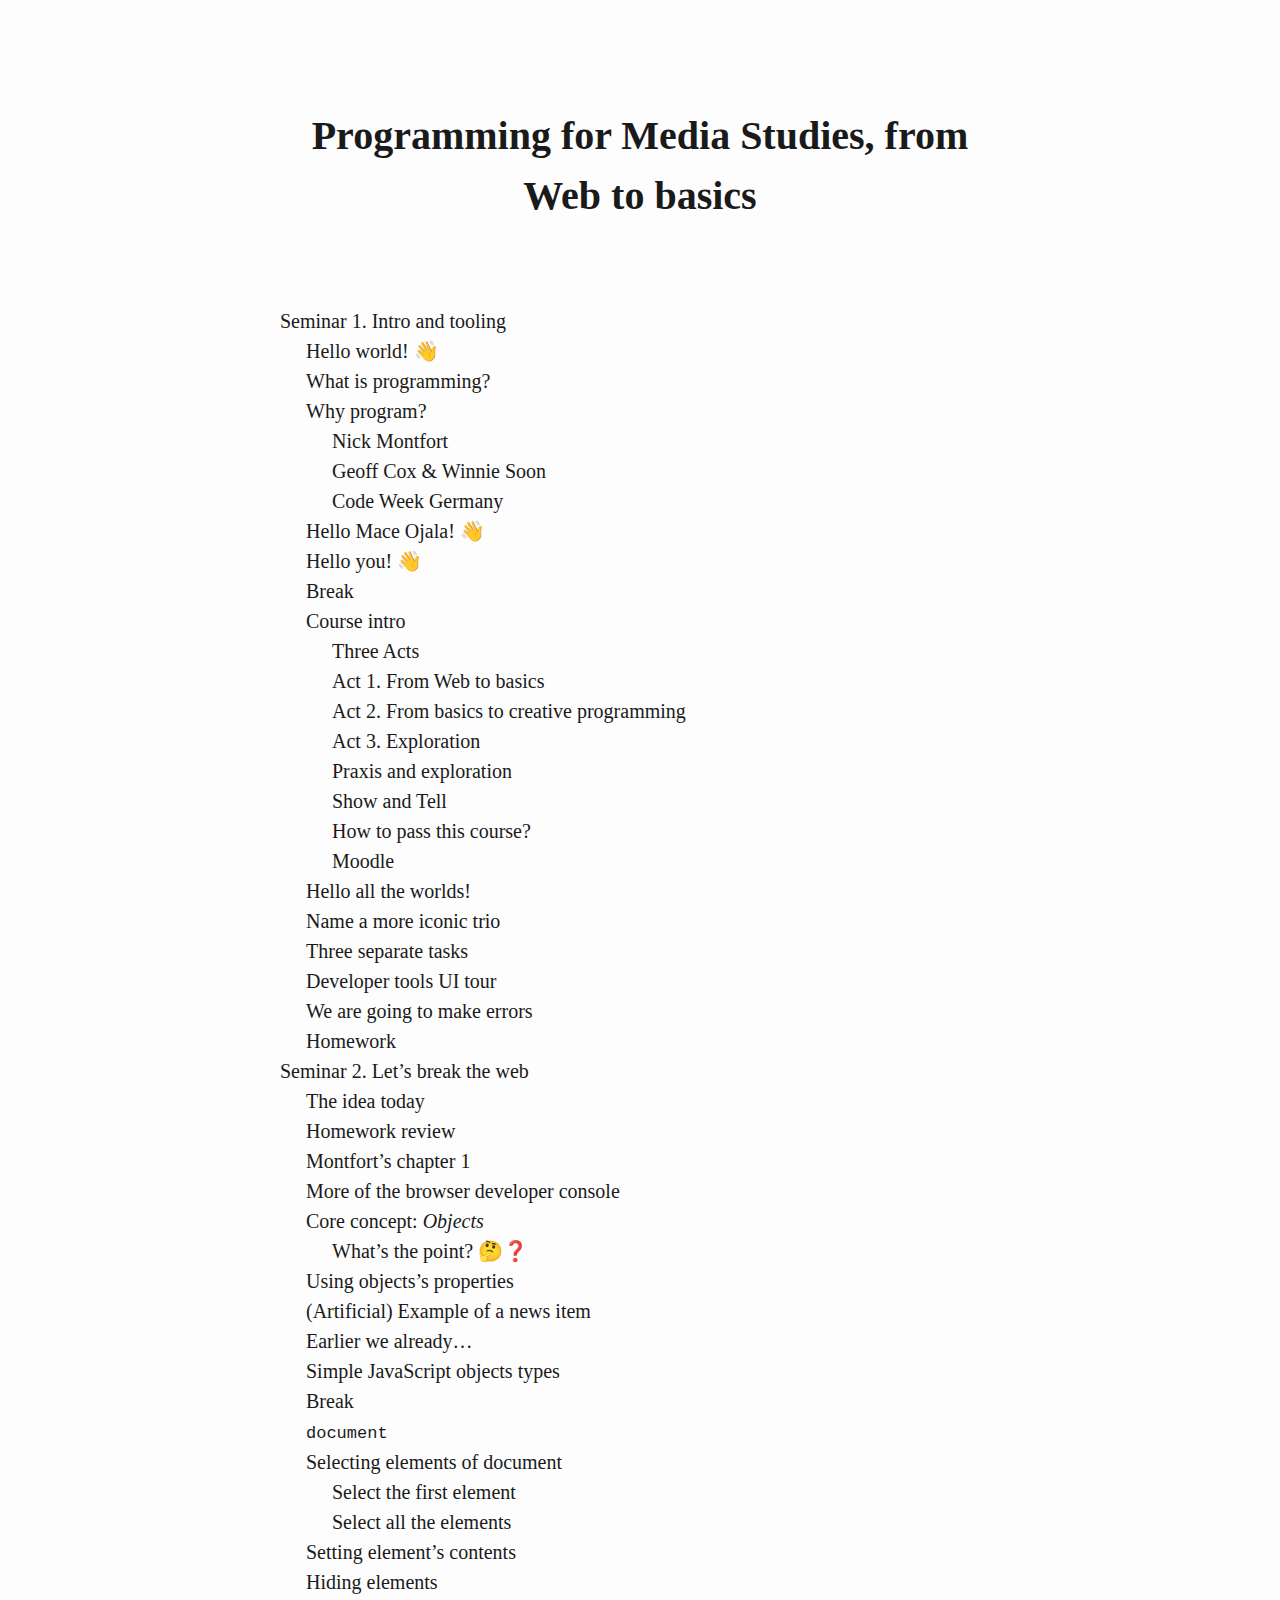
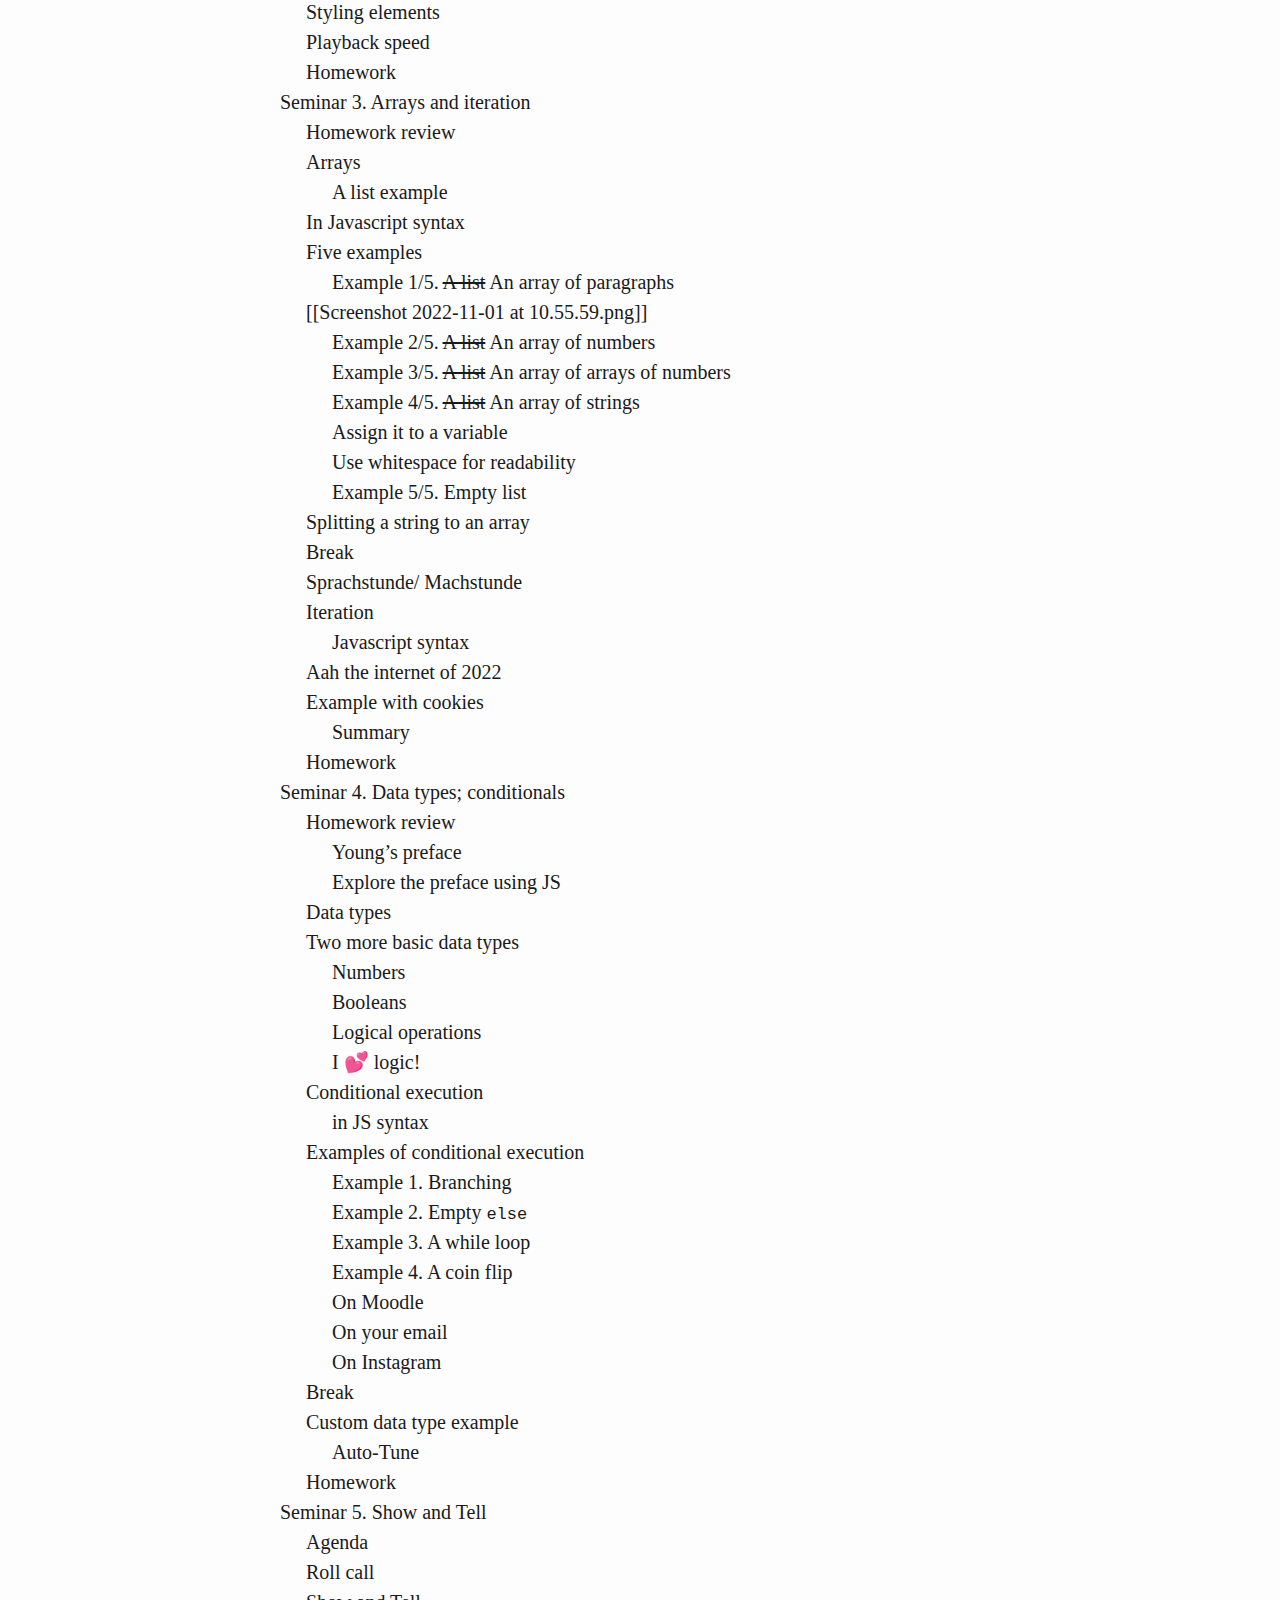
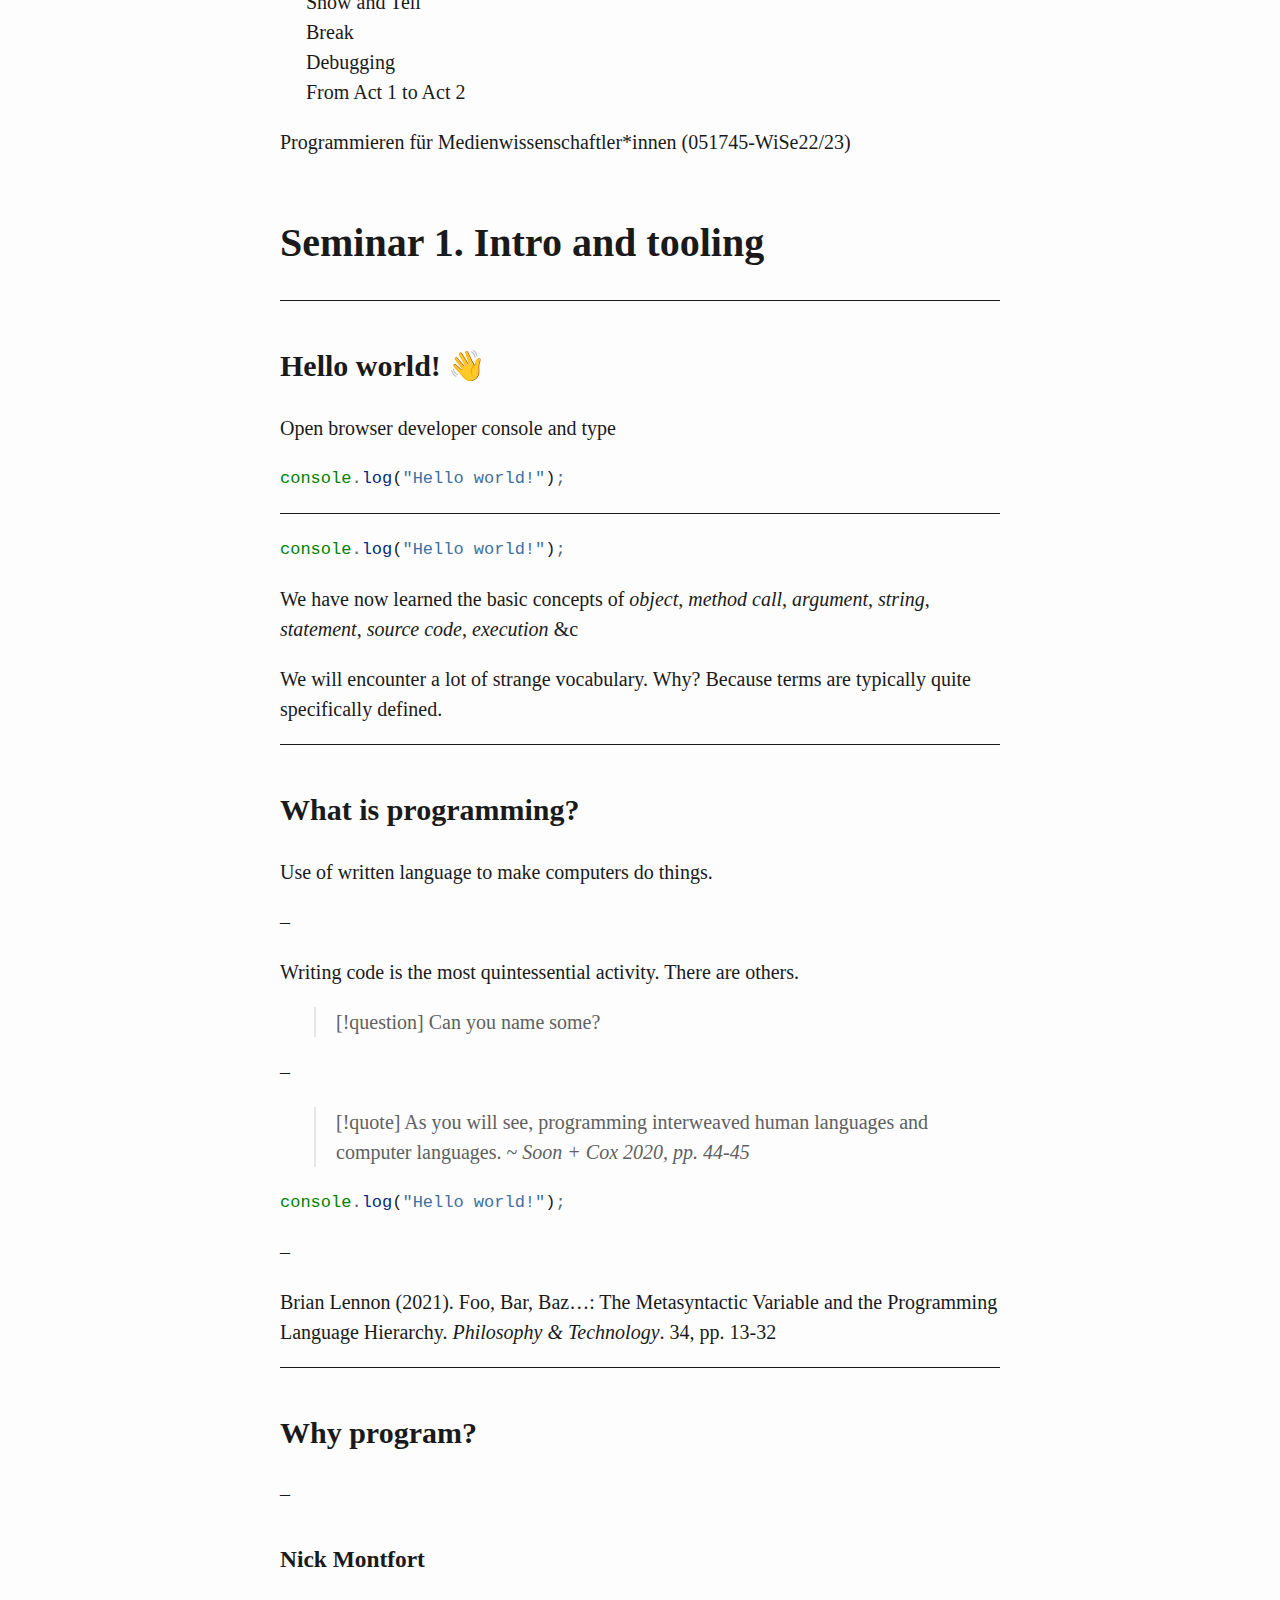
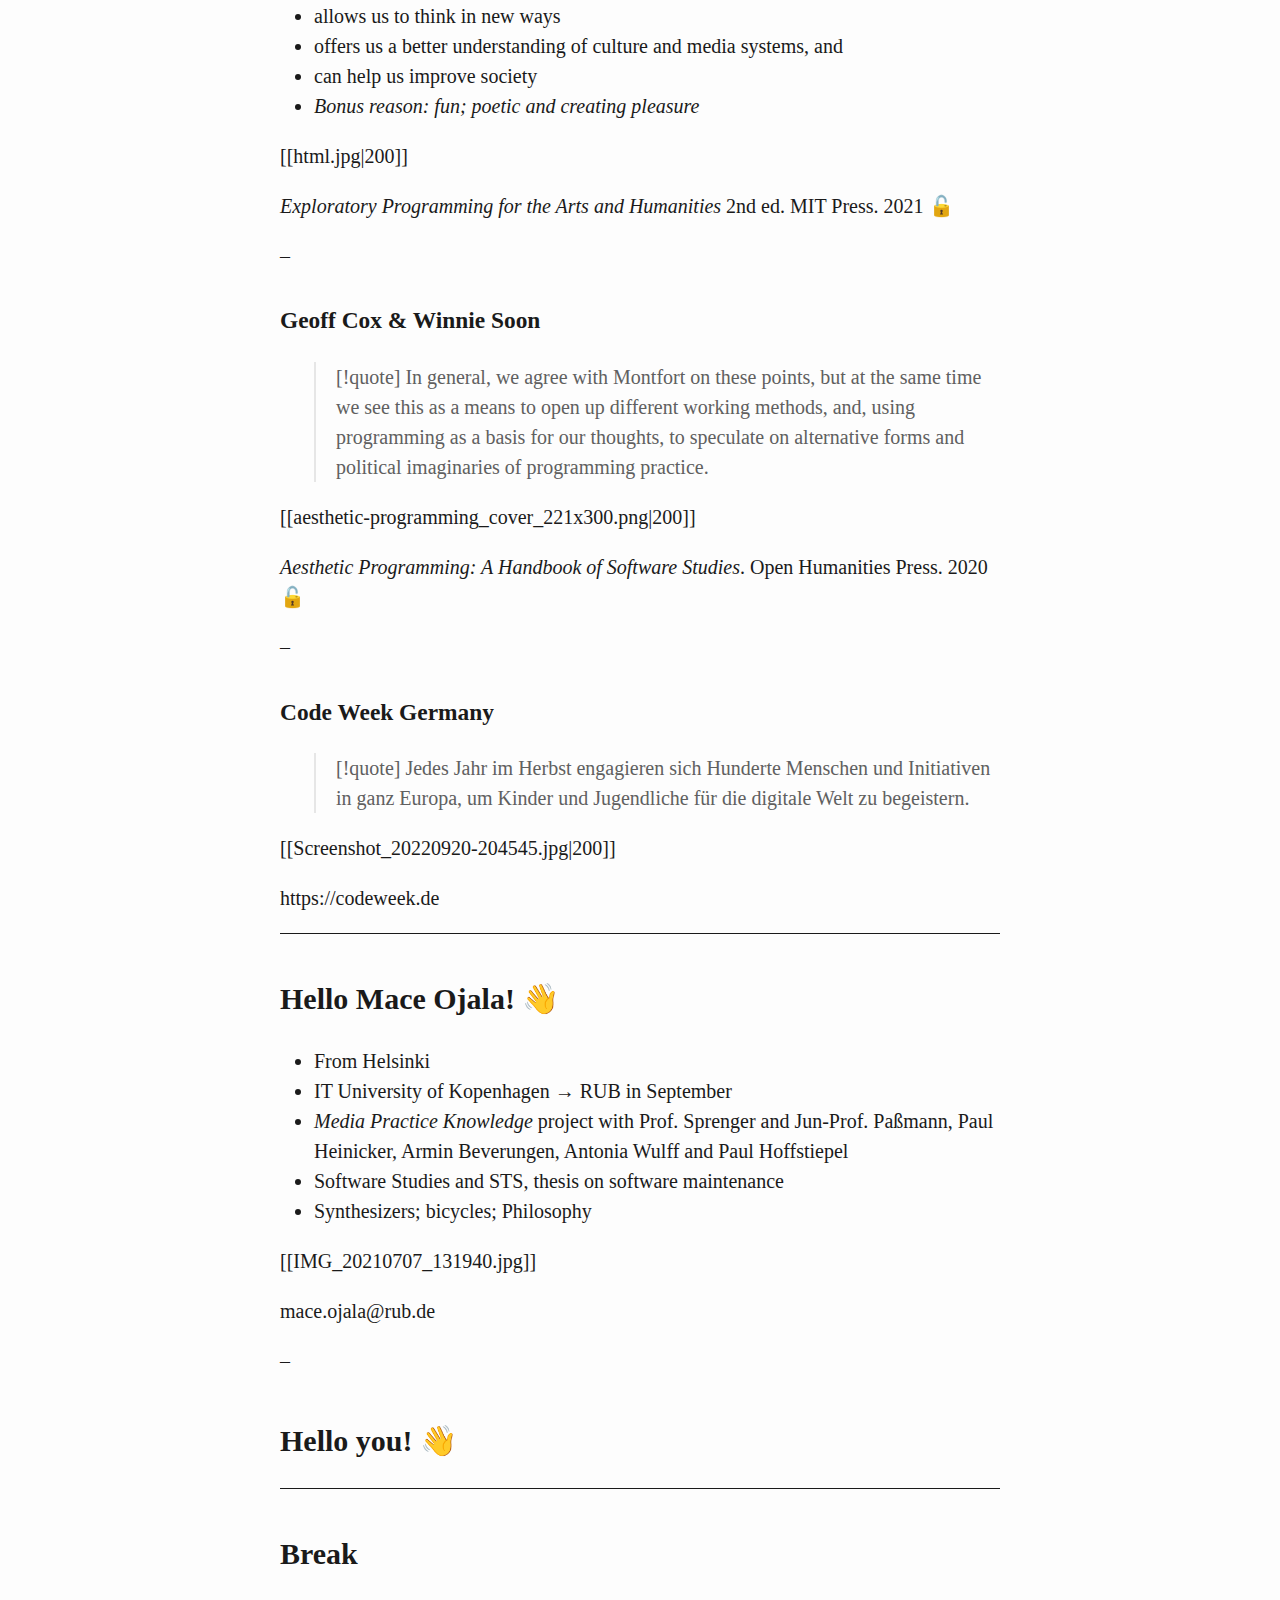
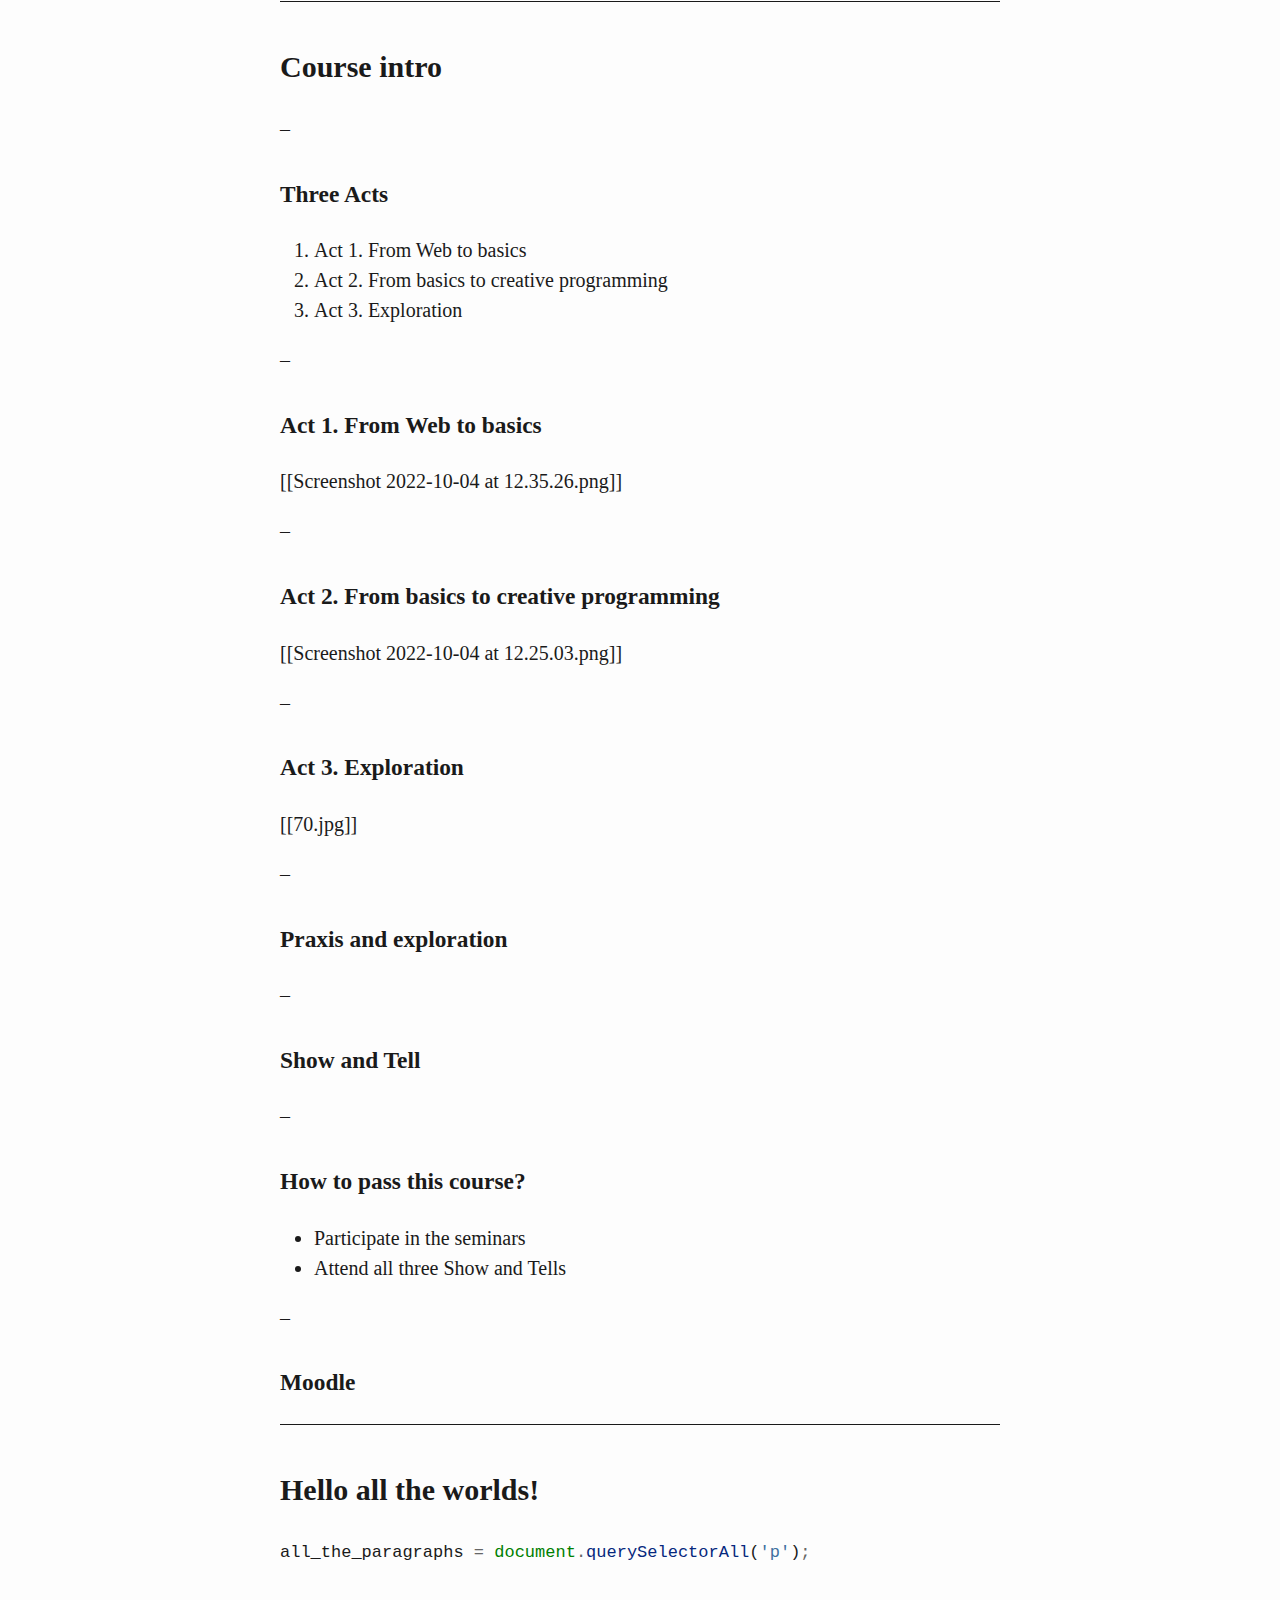
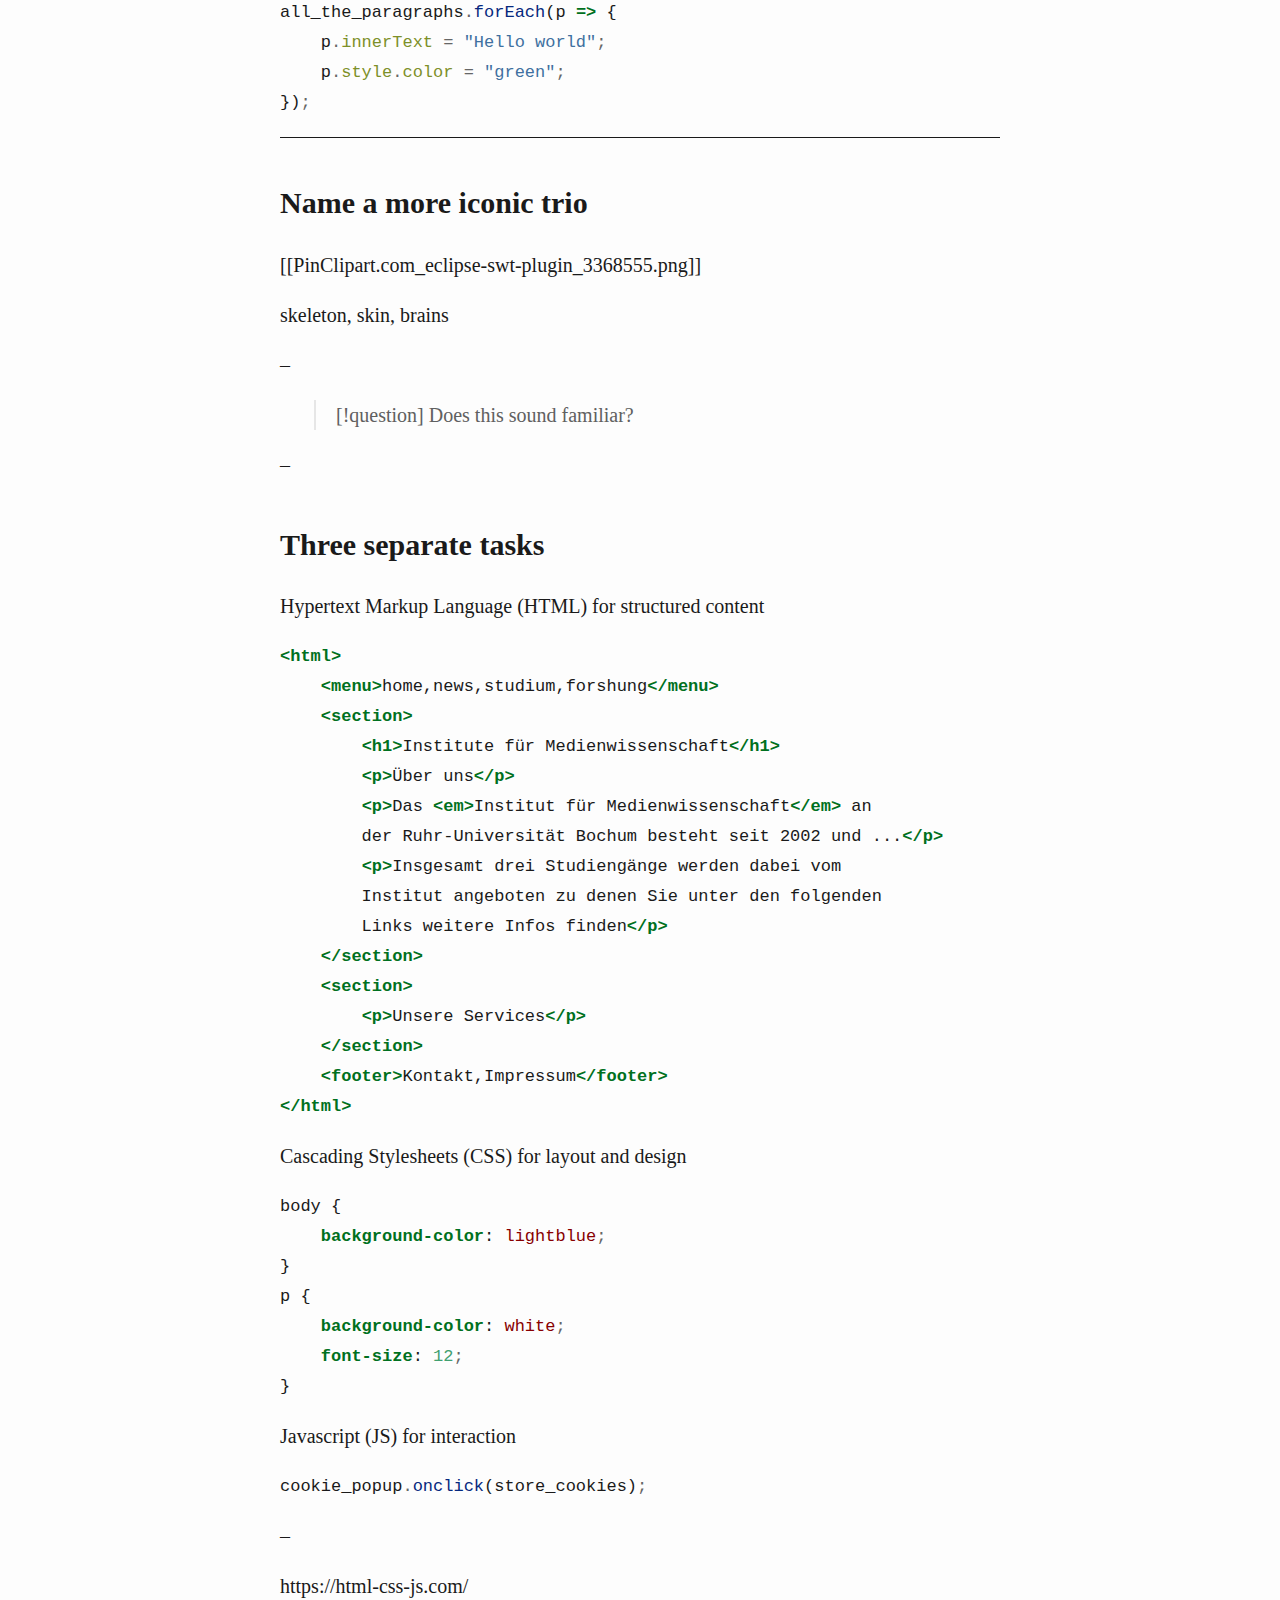
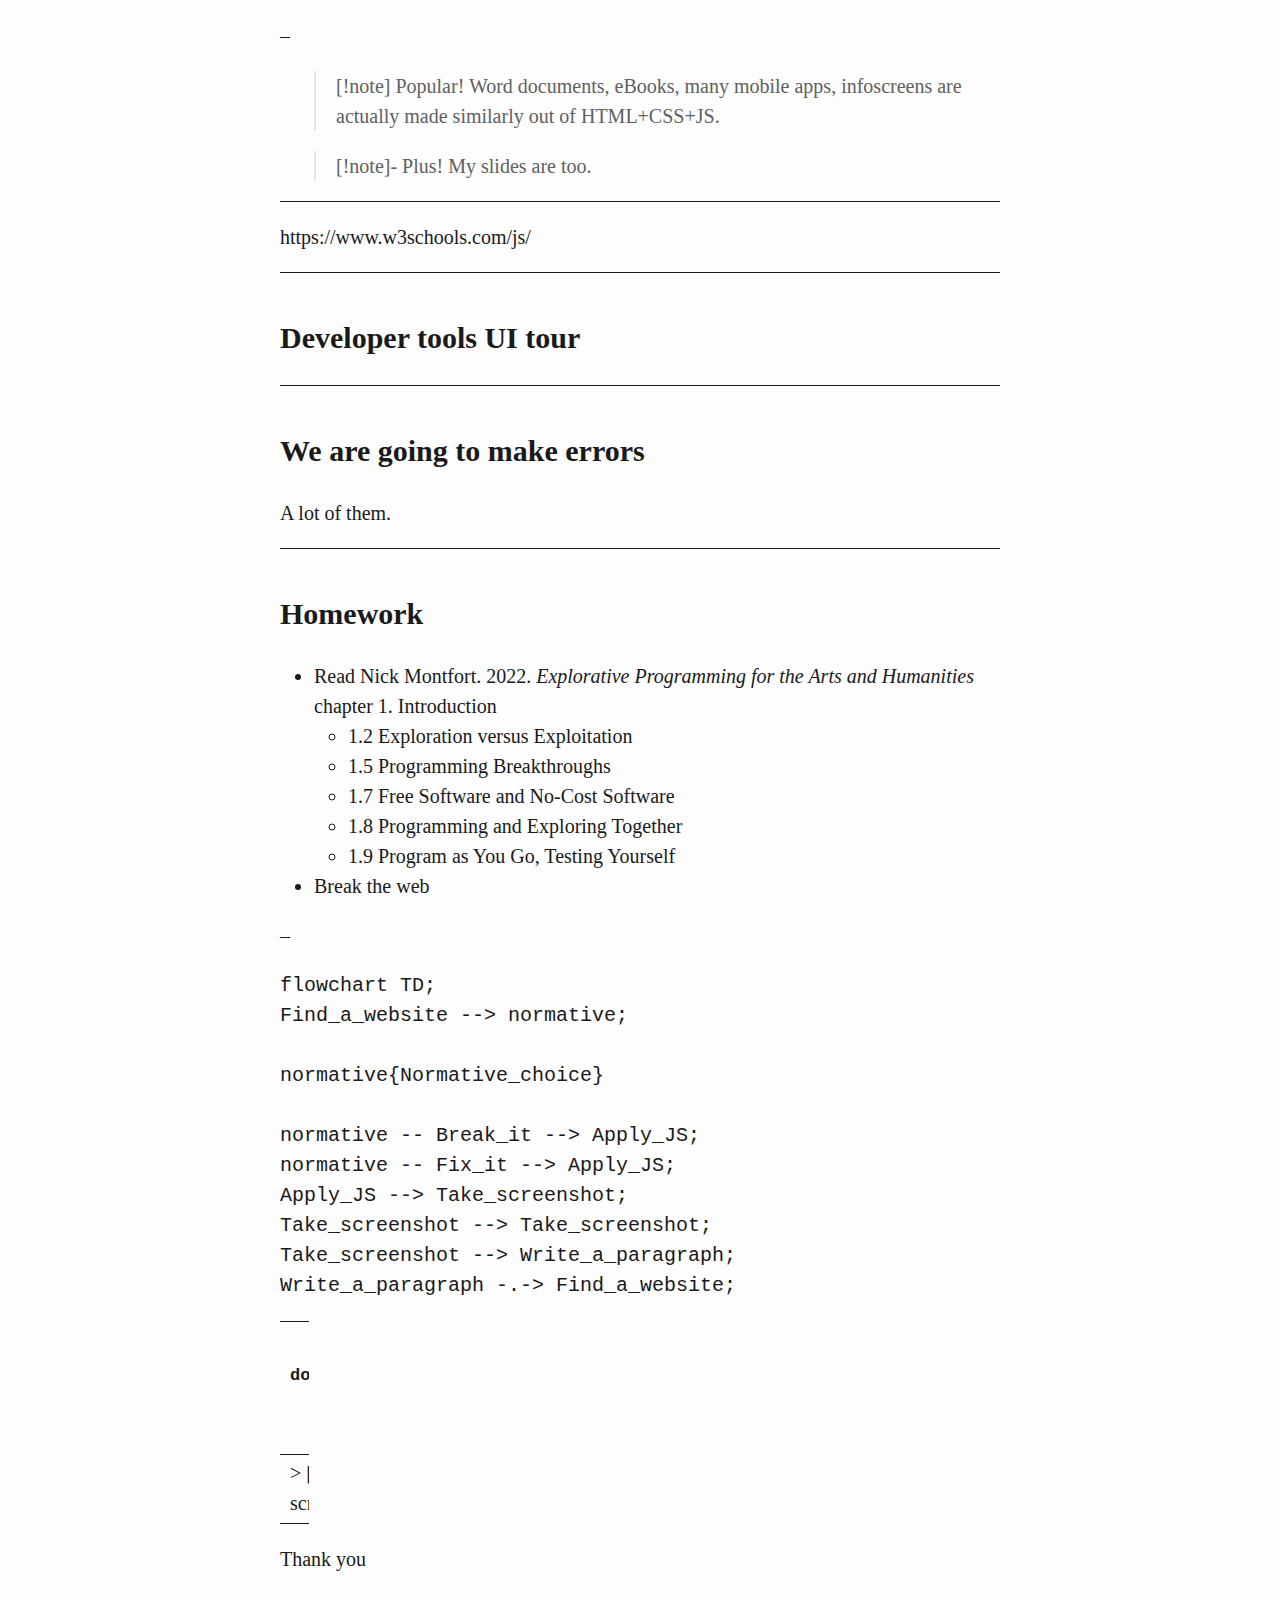
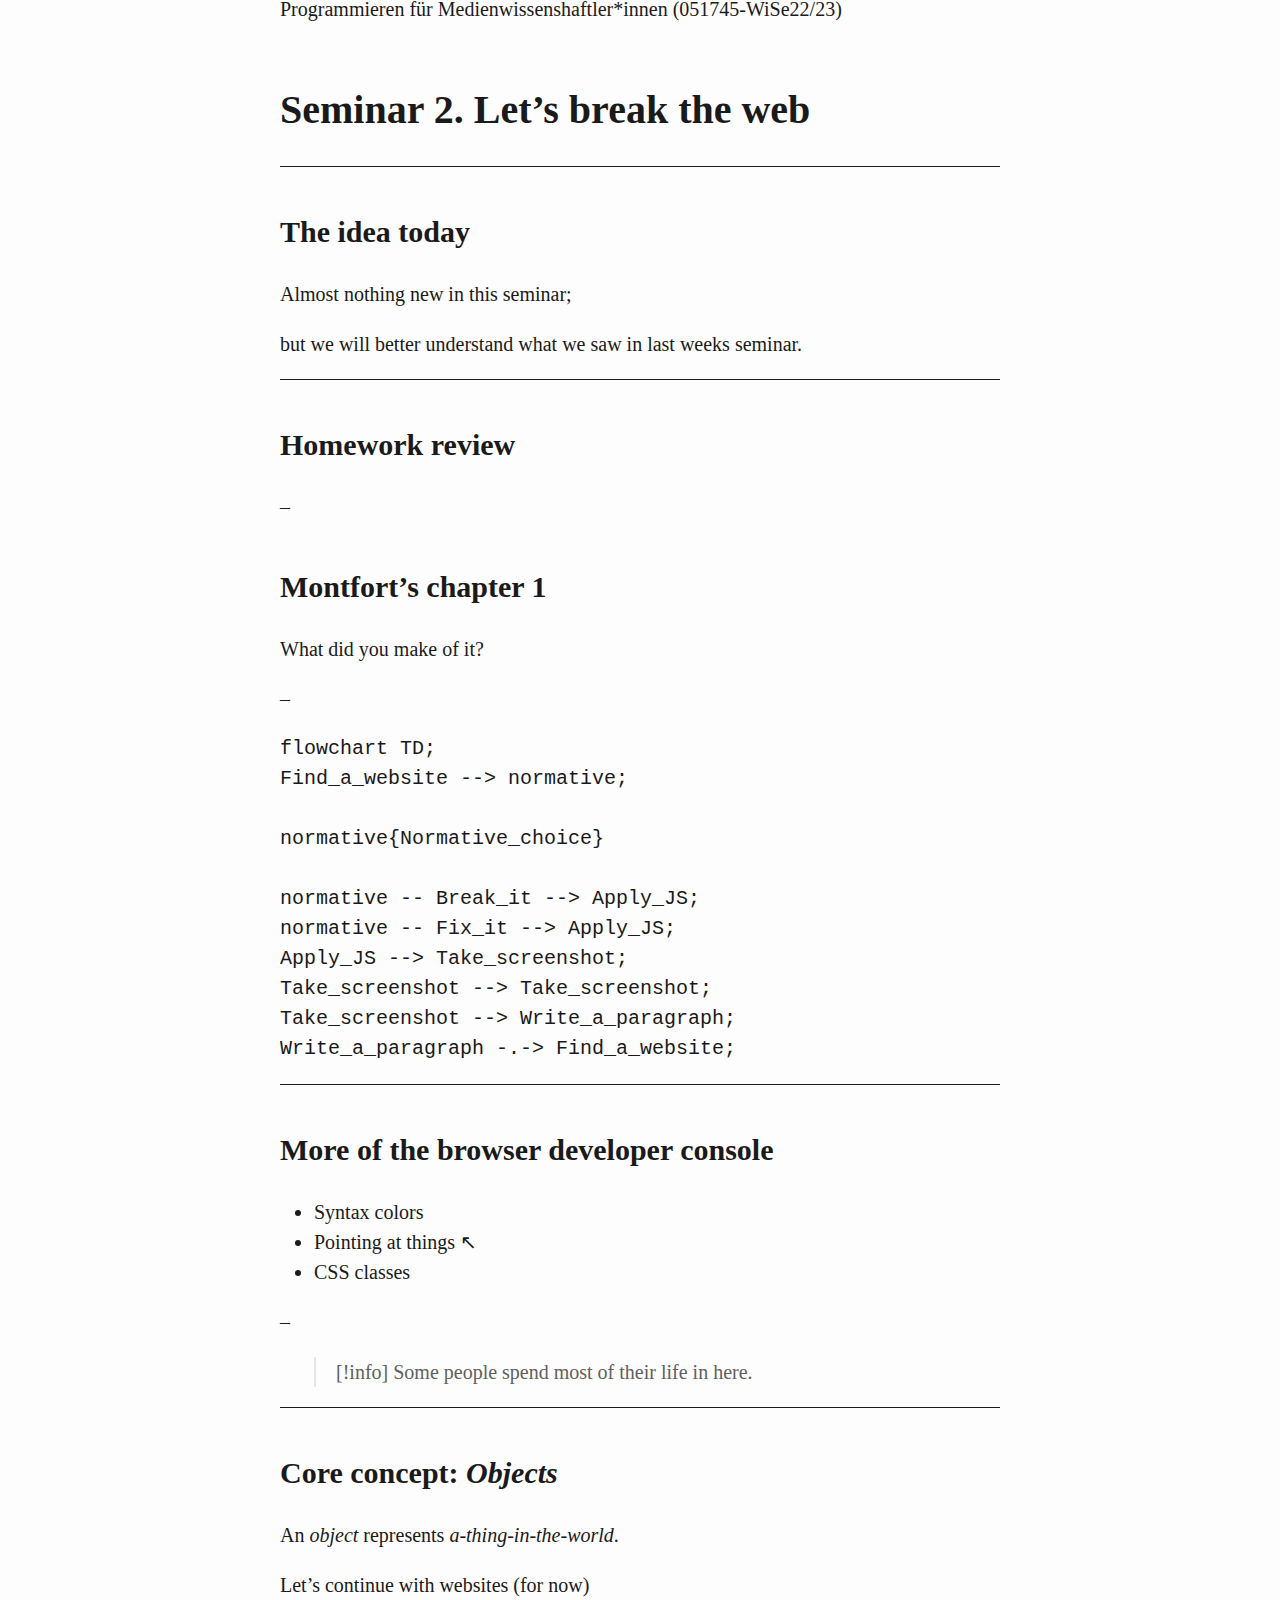
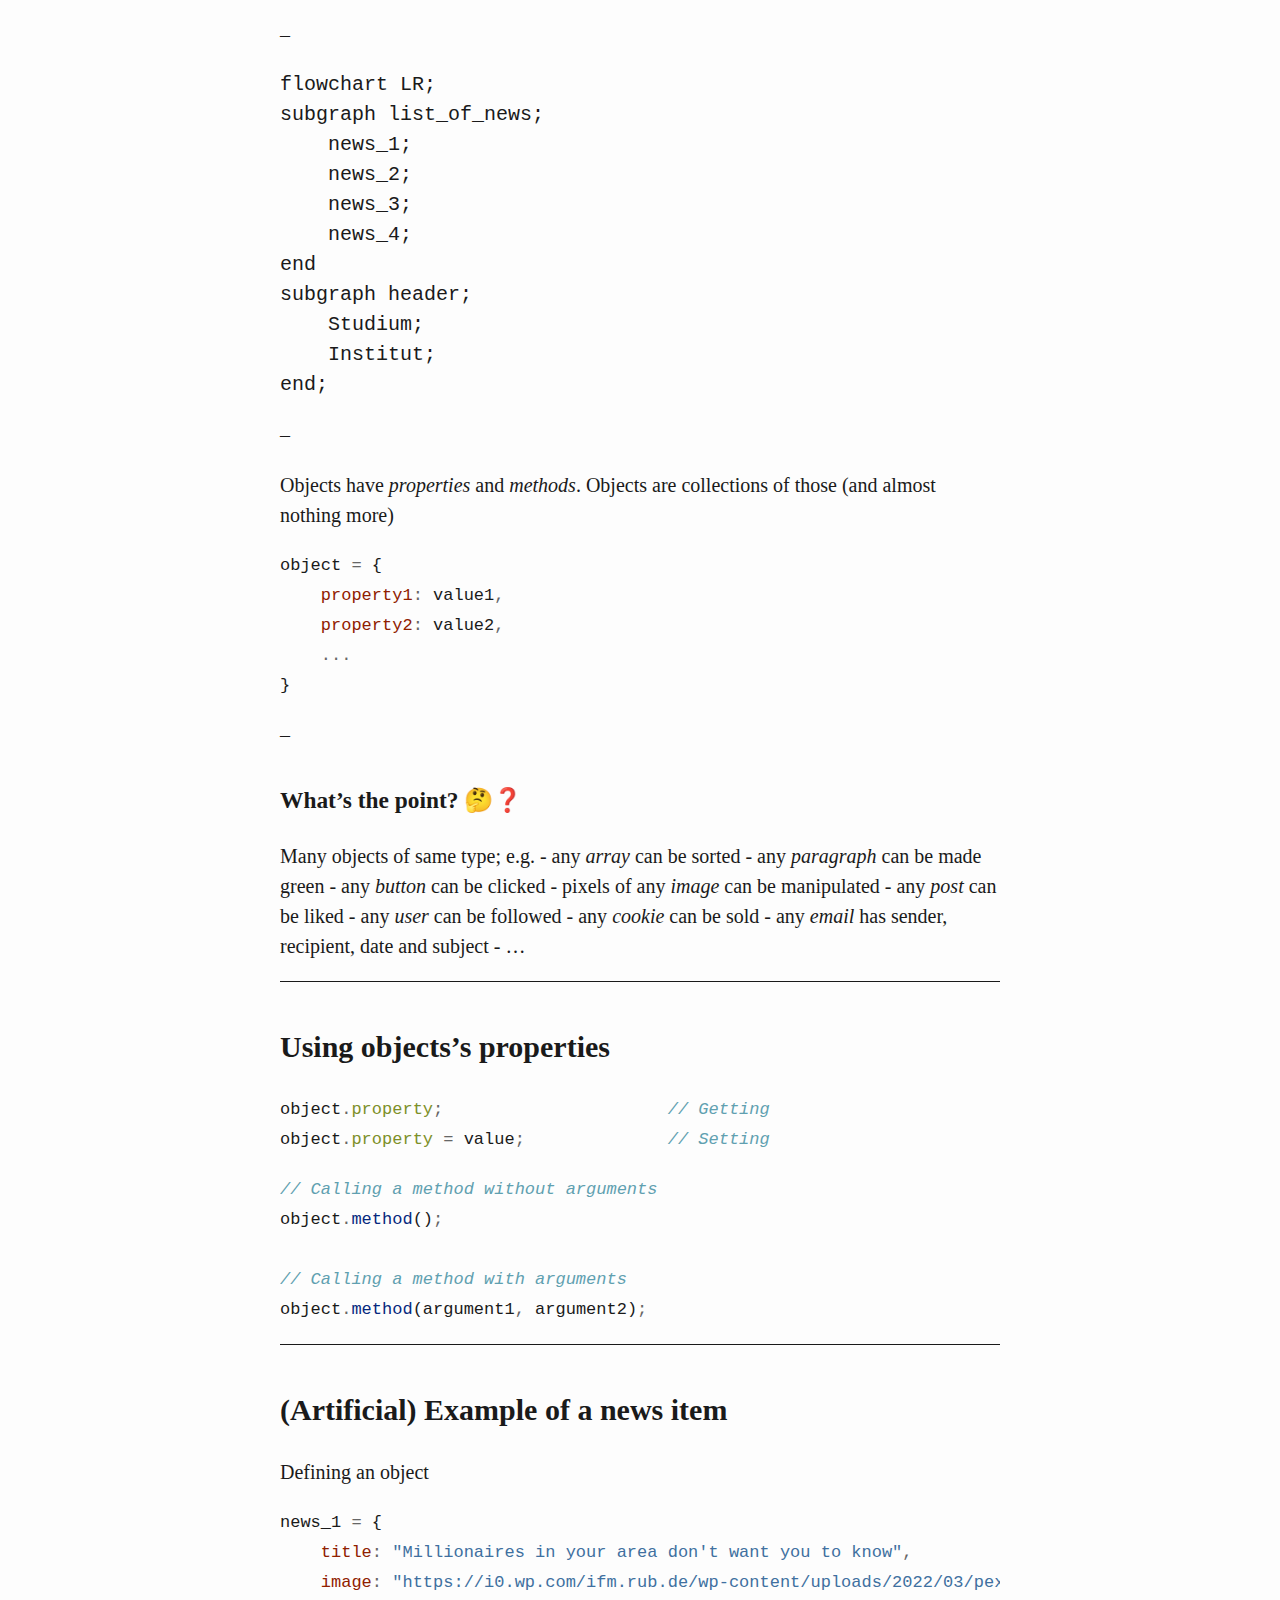
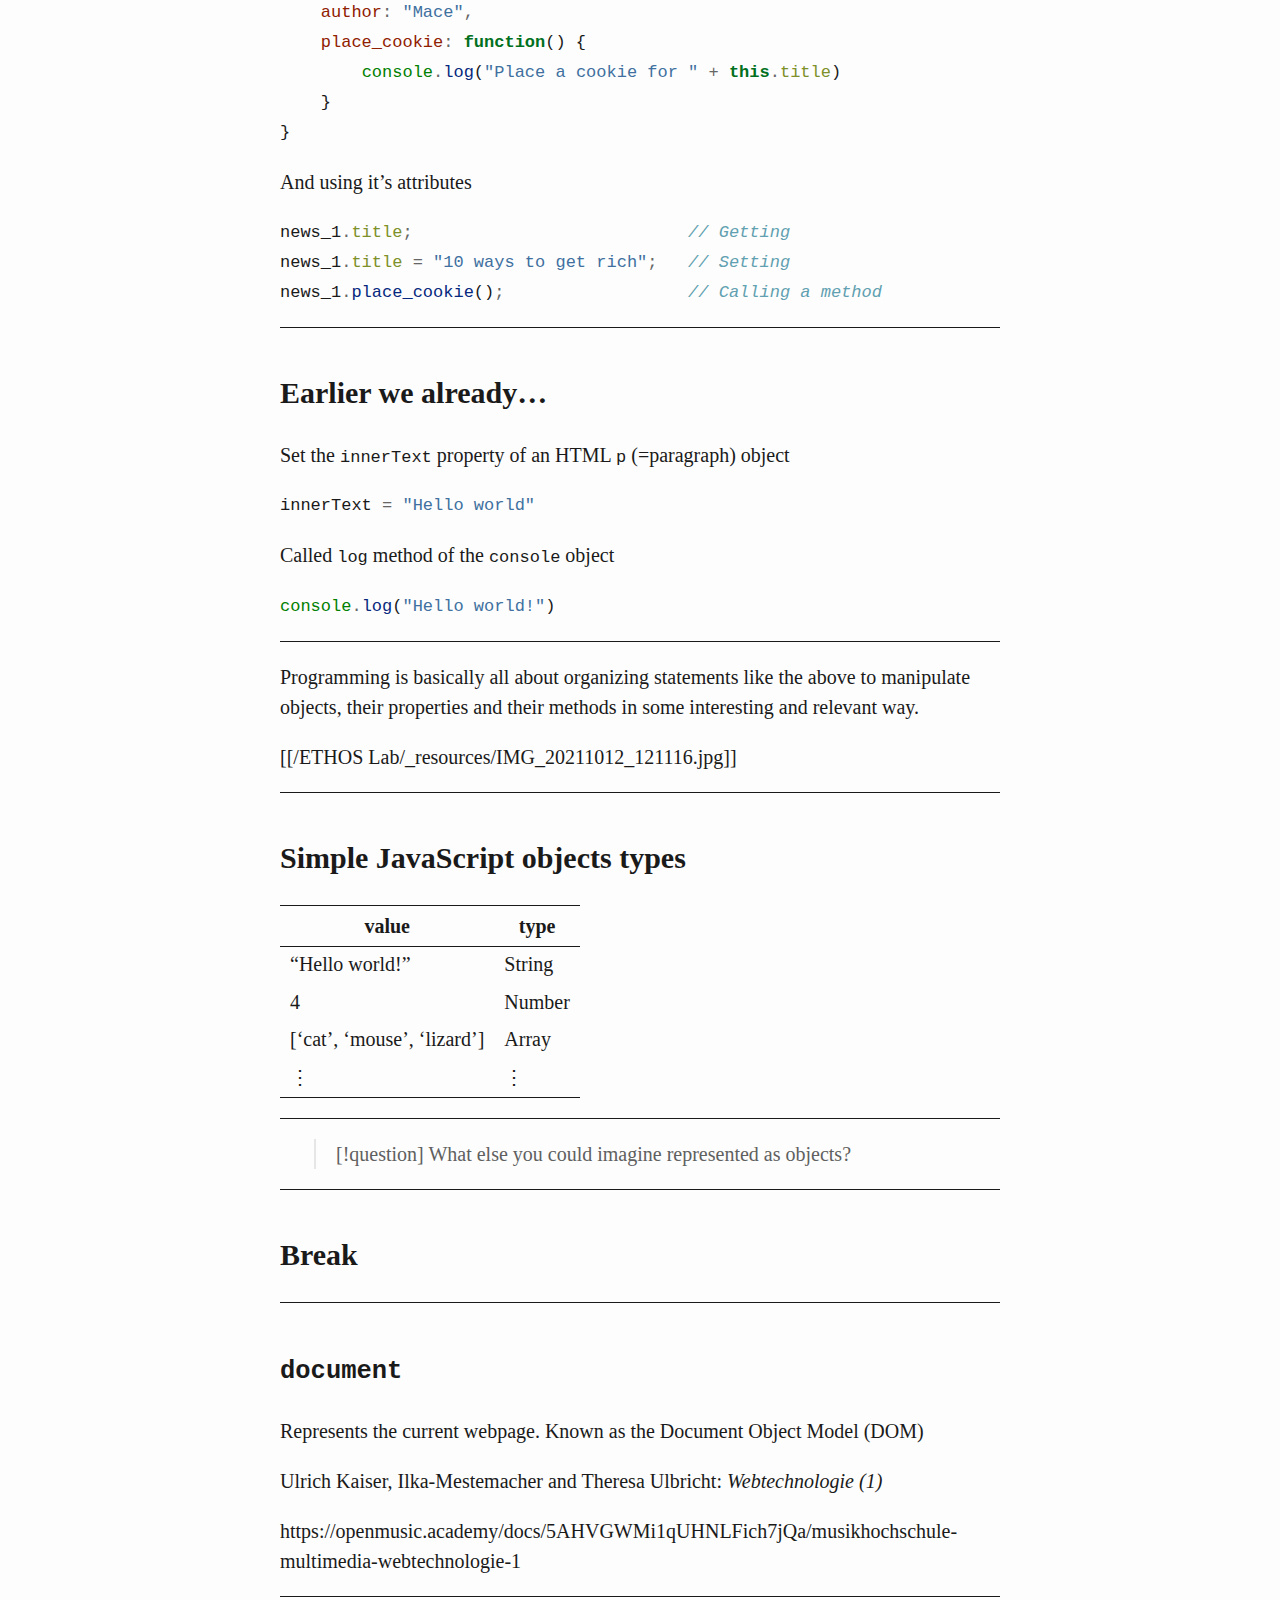
==== commit 1386e0b3: "Removed the code wrapper from within Mermaid blocks." ====
--- a/act_1/index.html
+++ b/act_1/index.html
@@ -671,7 +671,7 @@
 <li>Break the web</li>
 </ul>
 <p>–</p>
-<pre class="mermaid"><code>flowchart TD;
+<pre class="mermaid">flowchart TD;
 Find_a_website --&gt; normative;
 
 normative{Normative_choice}
@@ -681,7 +681,7 @@
 Apply_JS --&gt; Take_screenshot;
 Take_screenshot --&gt; Take_screenshot;
 Take_screenshot --&gt; Write_a_paragraph;
-Write_a_paragraph -.-&gt; Find_a_website;</code></pre>
+Write_a_paragraph -.-&gt; Find_a_website;</pre>
 <table style="width:4%;">
 <colgroup>
 <col style="width: 4%" />
@@ -712,7 +712,7 @@
 <h2 id="montforts-chapter-1">Montfort’s chapter 1</h2>
 <p>What did you make of it?</p>
 <p>–</p>
-<pre class="mermaid"><code>flowchart TD;
+<pre class="mermaid">flowchart TD;
 Find_a_website --&gt; normative;
 
 normative{Normative_choice}
@@ -722,7 +722,7 @@
 Apply_JS --&gt; Take_screenshot;
 Take_screenshot --&gt; Take_screenshot;
 Take_screenshot --&gt; Write_a_paragraph;
-Write_a_paragraph -.-&gt; Find_a_website;</code></pre>
+Write_a_paragraph -.-&gt; Find_a_website;</pre>
 <hr />
 <h2 id="more-of-the-browser-developer-console">More of the browser
 developer console</h2>
@@ -740,7 +740,7 @@
 <p>An <em>object</em> represents <em>a-thing-in-the-world</em>.</p>
 <p>Let’s continue with websites (for now)</p>
 <p>–</p>
-<pre class="mermaid"><code>flowchart LR;
+<pre class="mermaid">flowchart LR;
 subgraph list_of_news;
     news_1;
     news_2;
@@ -750,7 +750,7 @@
 subgraph header;
     Studium;
     Institut;
-end;</code></pre>
+end;</pre>
 <p>–</p>
 <p>Objects have <em>properties</em> and <em>methods</em>. Objects are
 collections of those (and almost nothing more)</p>
@@ -921,7 +921,7 @@
 <hr />
 <h2 id="homework-1">Homework</h2>
 <p>Same as last week, this time with more feeling!</p>
-<pre class="mermaid"><code>flowchart TD;
+<pre class="mermaid">flowchart TD;
 Find_a_website --&gt; normative;
 
 normative{Normative_choice}
@@ -931,7 +931,7 @@
 Apply_JS --&gt; Take_screenshot;
 Take_screenshot --&gt; Take_screenshot;
 Take_screenshot --&gt; Write_a_paragraph;
-Write_a_paragraph -.-&gt; Find_a_website;</code></pre>
+Write_a_paragraph -.-&gt; Find_a_website;</pre>
 <p>Work with a friend; use https://www.w3schools.com/js</p>
 <hr />
 <p>Thank you</p>
@@ -941,7 +941,7 @@
 <hr />
 <h2 id="homework-review-1">Homework review</h2>
 <p>–</p>
-<pre class="mermaid"><code>flowchart TD;
+<pre class="mermaid">flowchart TD;
 Find_a_website --&gt; normative;
 
 normative{Normative_choice}
@@ -951,7 +951,7 @@
 Apply_JS --&gt; Take_screenshot;
 Take_screenshot --&gt; Take_screenshot;
 Take_screenshot --&gt; Write_a_paragraph;
-Write_a_paragraph -.-&gt; Find_a_website;</code></pre>
+Write_a_paragraph -.-&gt; Find_a_website;</pre>
 <hr />
 <h2 id="arrays">Arrays</h2>
 <p>A strange word for simple “list”.</p>
@@ -1322,7 +1322,7 @@
 <span id="cb54-3"><a href="#cb54-3" aria-hidden="true" tabindex="-1"></a>} else {</span>
 <span id="cb54-4"><a href="#cb54-4" aria-hidden="true" tabindex="-1"></a>    make_techno_on_synthesizer<span class="op">;</span></span>
 <span id="cb54-5"><a href="#cb54-5" aria-hidden="true" tabindex="-1"></a>}</span></code></pre></div>
-<pre class="mermaid"><code>flowchart LR;
+<pre class="mermaid">flowchart LR;
 
 condition{tired}
 
@@ -1331,14 +1331,14 @@
 condition -- false --&gt; make_techno_on_synthesizer;
 
 sleep --&gt; finish((finish));
-make_techno_on_synthesizer --&gt; finish;</code></pre>
+make_techno_on_synthesizer --&gt; finish;</pre>
 <p>–</p>
 <p>A special case: by default do nothing</p>
 <div class="sourceCode" id="cb56"><pre
 class="sourceCode js"><code class="sourceCode javascript"><span id="cb56-1"><a href="#cb56-1" aria-hidden="true" tabindex="-1"></a><span class="cf">if</span> (tired) {</span>
 <span id="cb56-2"><a href="#cb56-2" aria-hidden="true" tabindex="-1"></a>    sleep<span class="op">;</span></span>
 <span id="cb56-3"><a href="#cb56-3" aria-hidden="true" tabindex="-1"></a>}</span></code></pre></div>
-<pre class="mermaid"><code>flowchart LR;
+<pre class="mermaid">flowchart LR;
 
 condition{tired}
 
@@ -1348,7 +1348,7 @@
 sleep --&gt; finish((finish));
 condition -.-&gt; finish;
 
-make_techno_on_synthesizer;</code></pre>
+make_techno_on_synthesizer;</pre>
 <hr />
 <h2 id="examples-of-conditional-execution">Examples of conditional
 execution</h2>
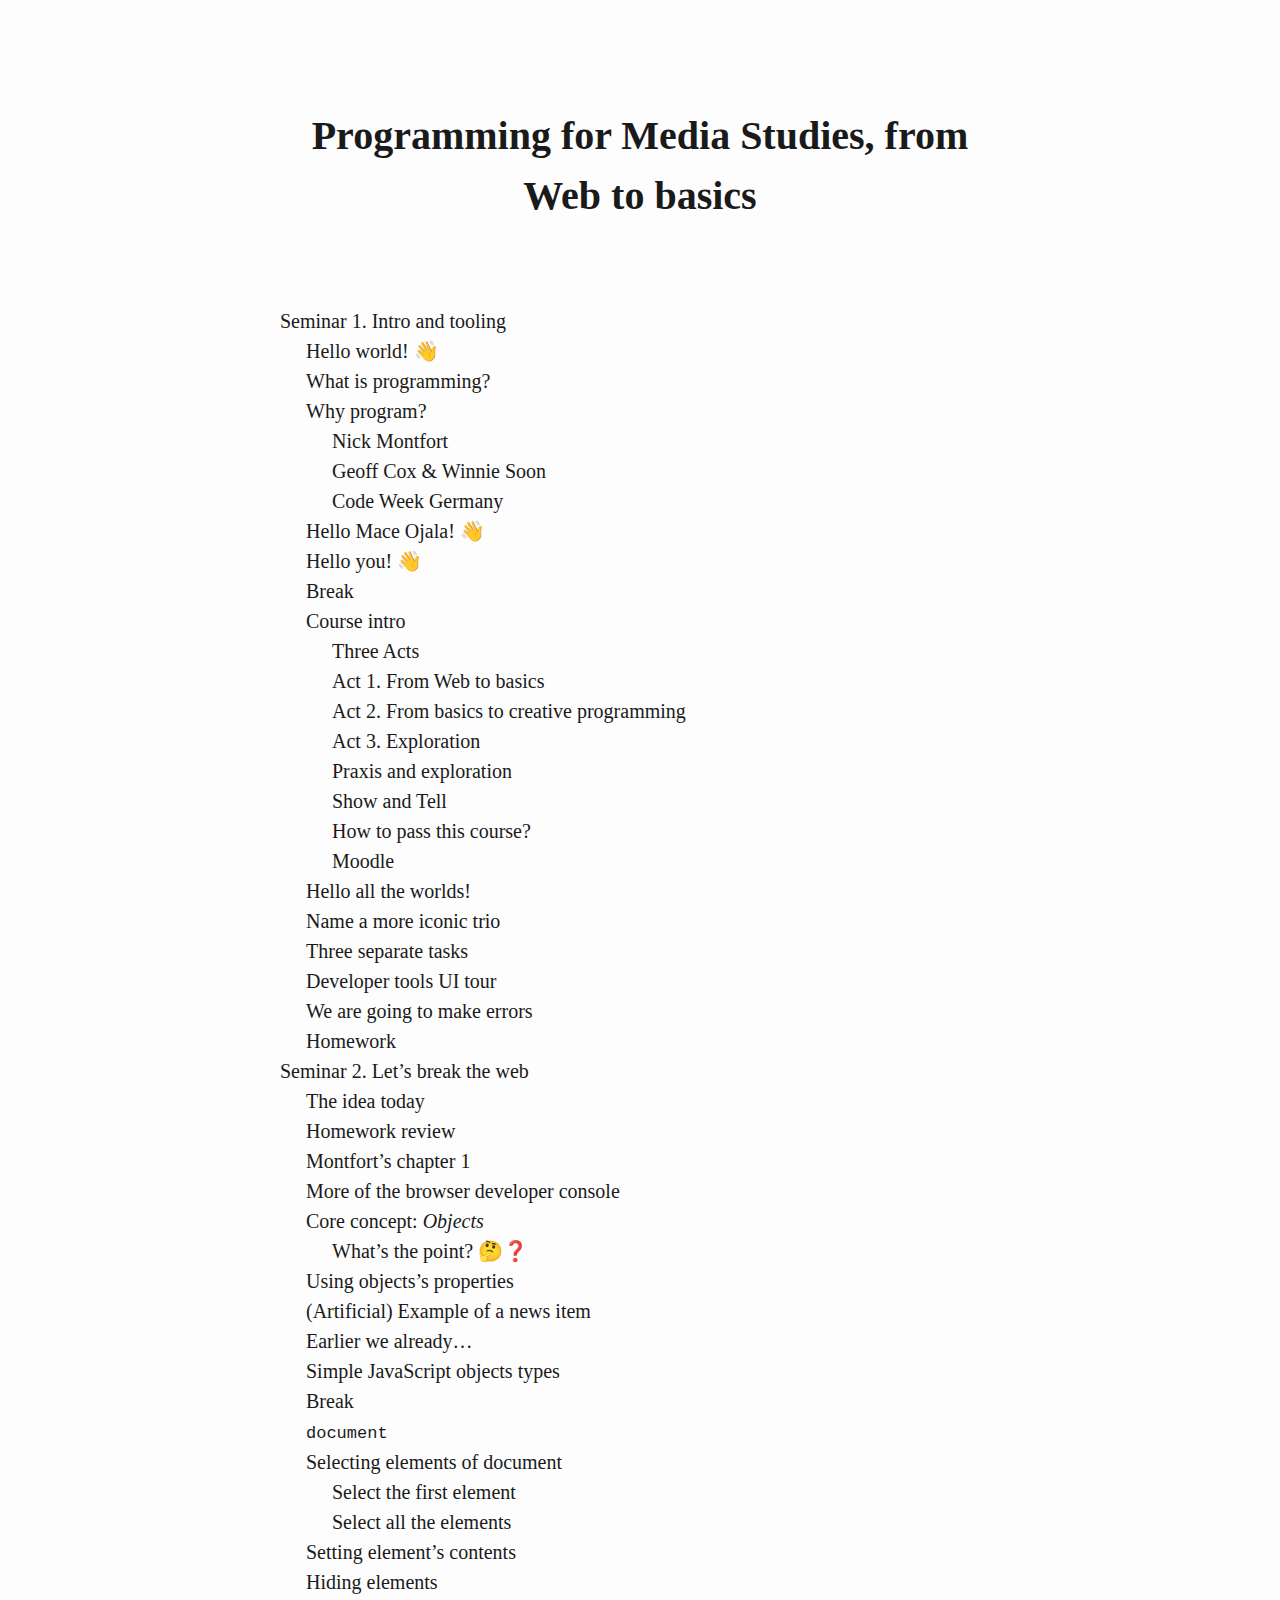
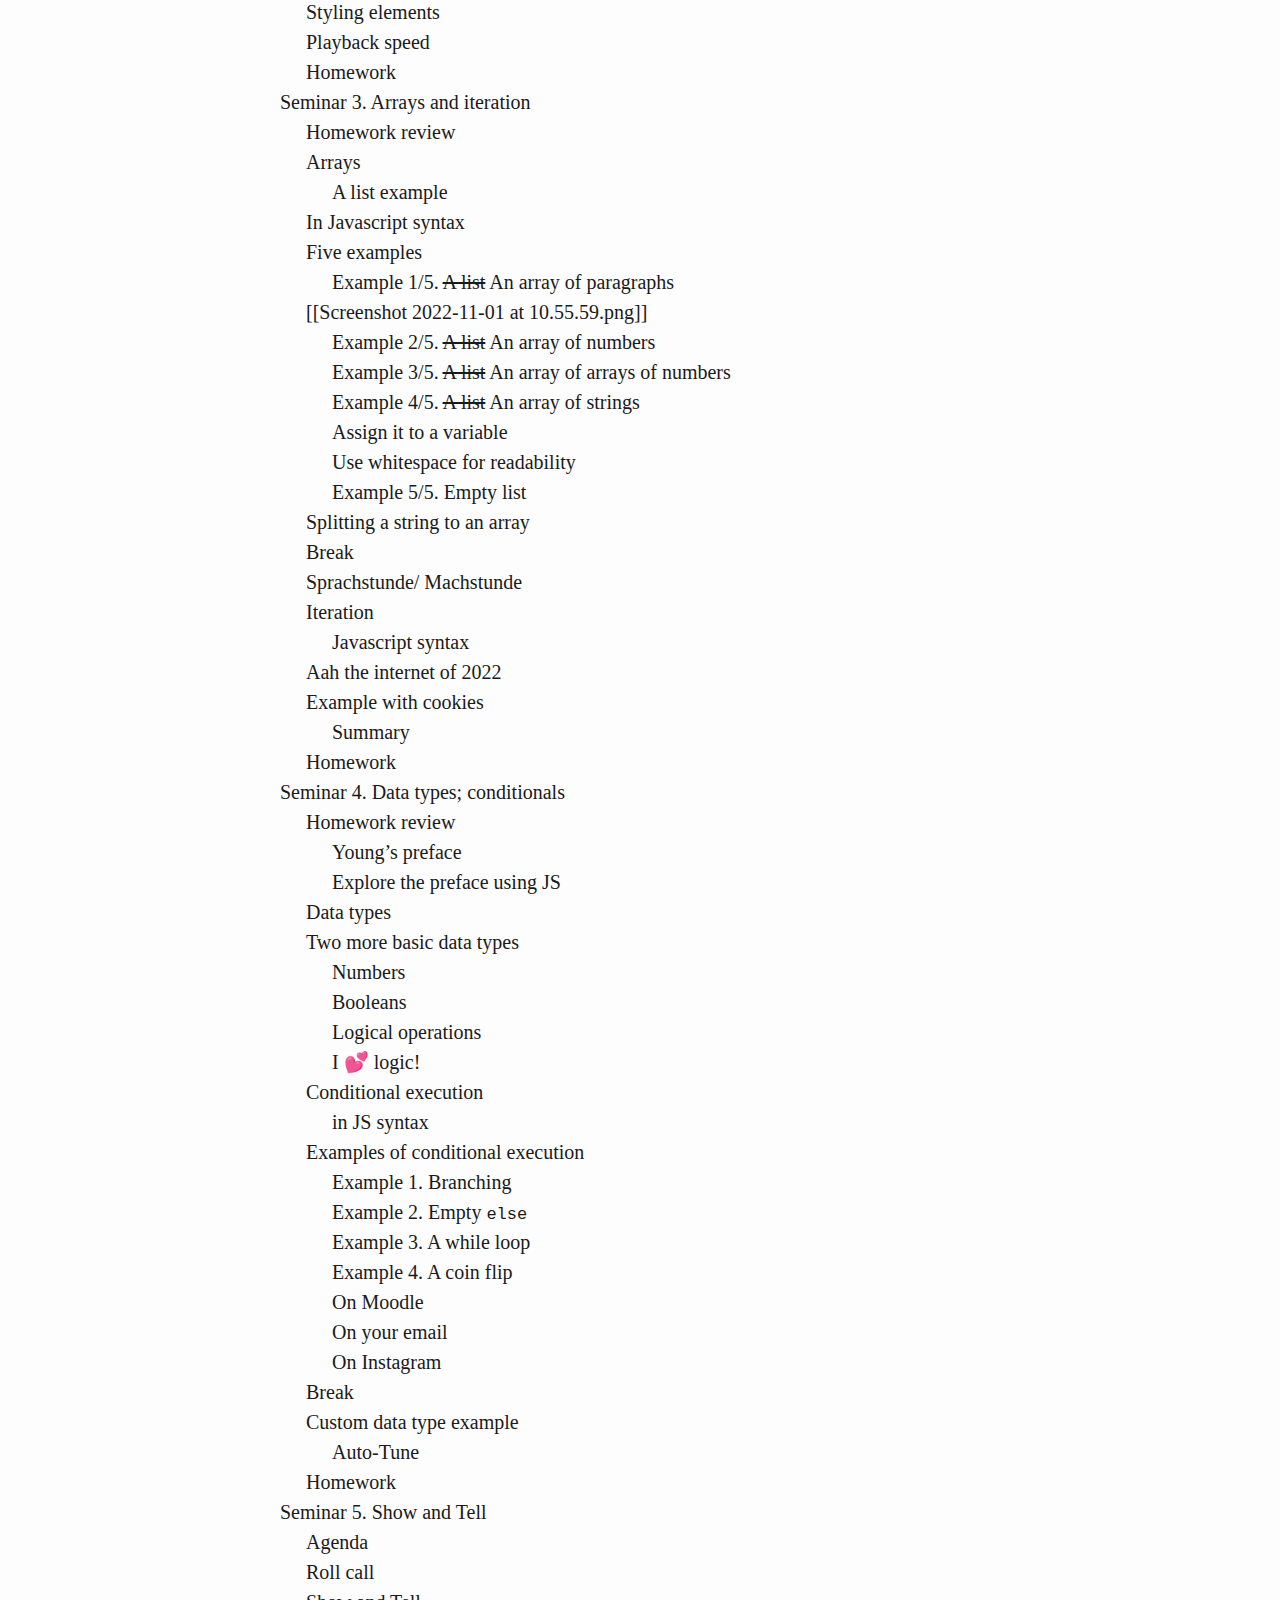
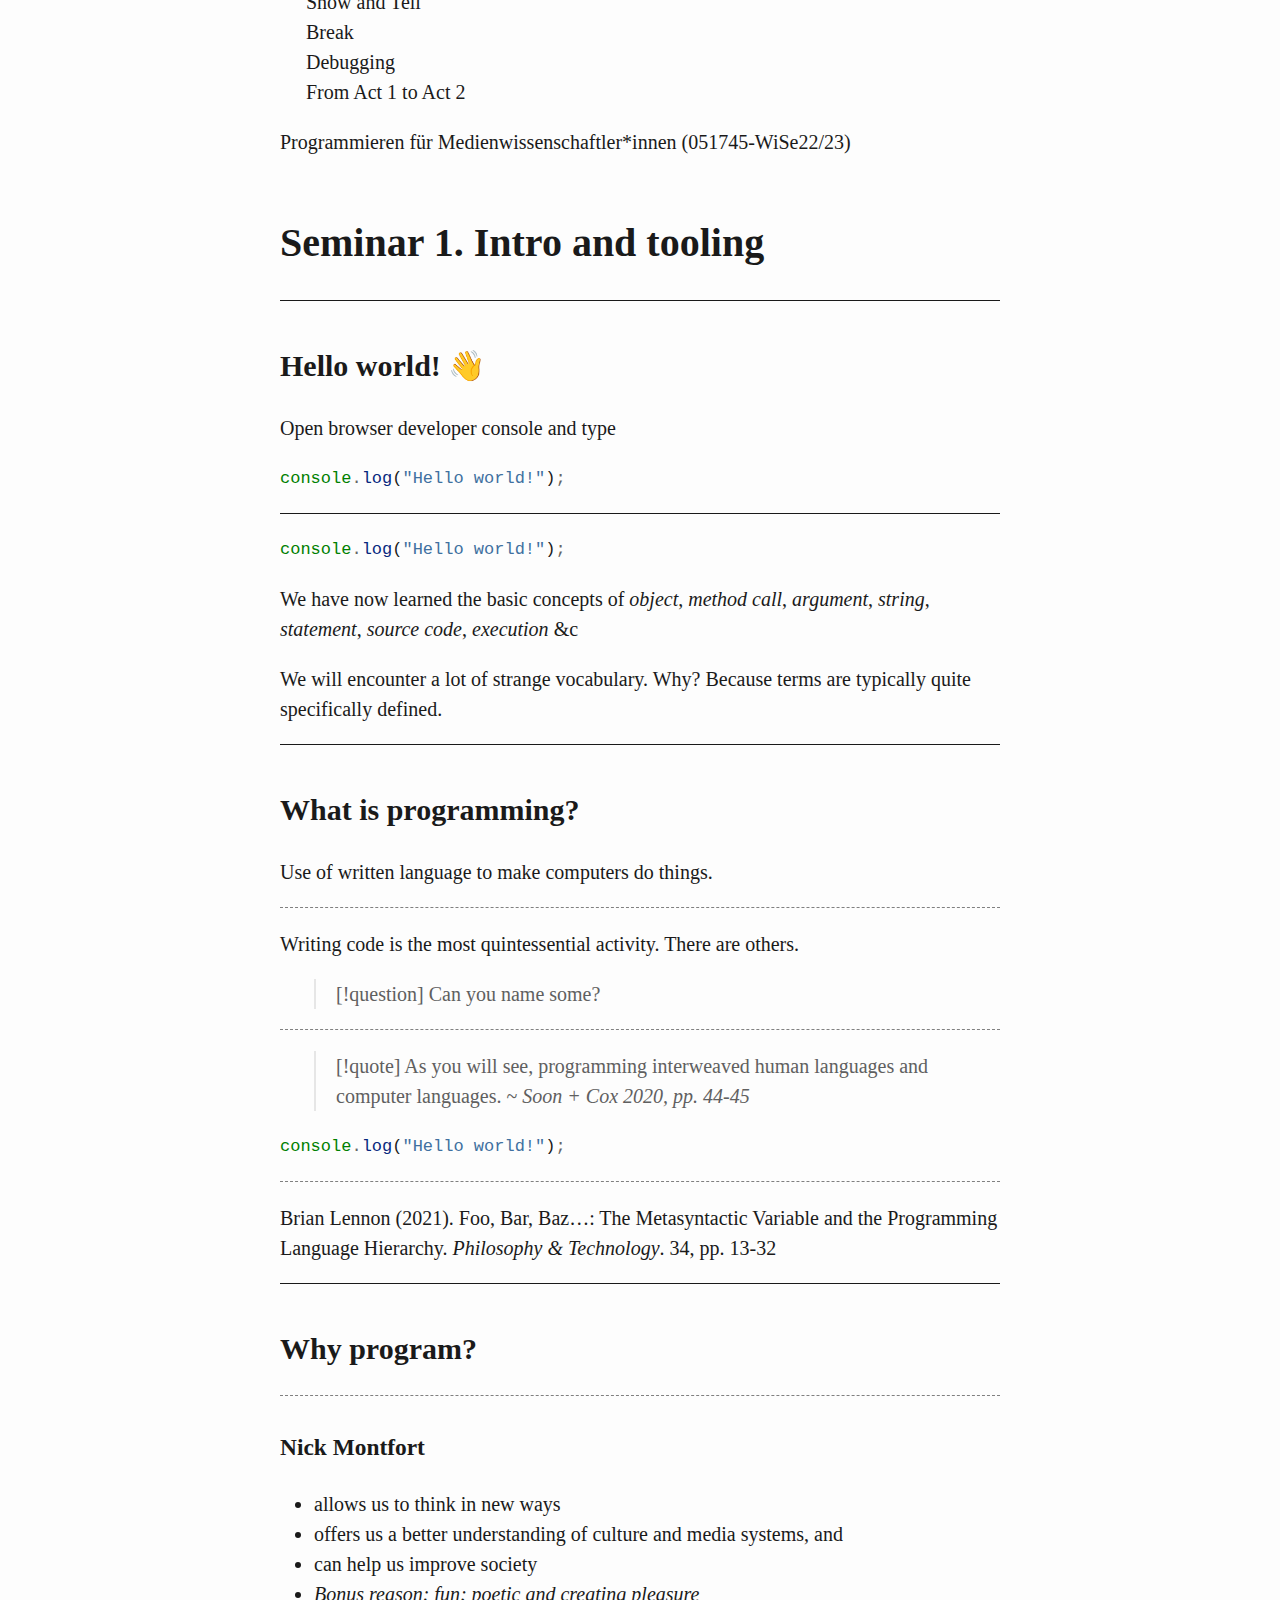
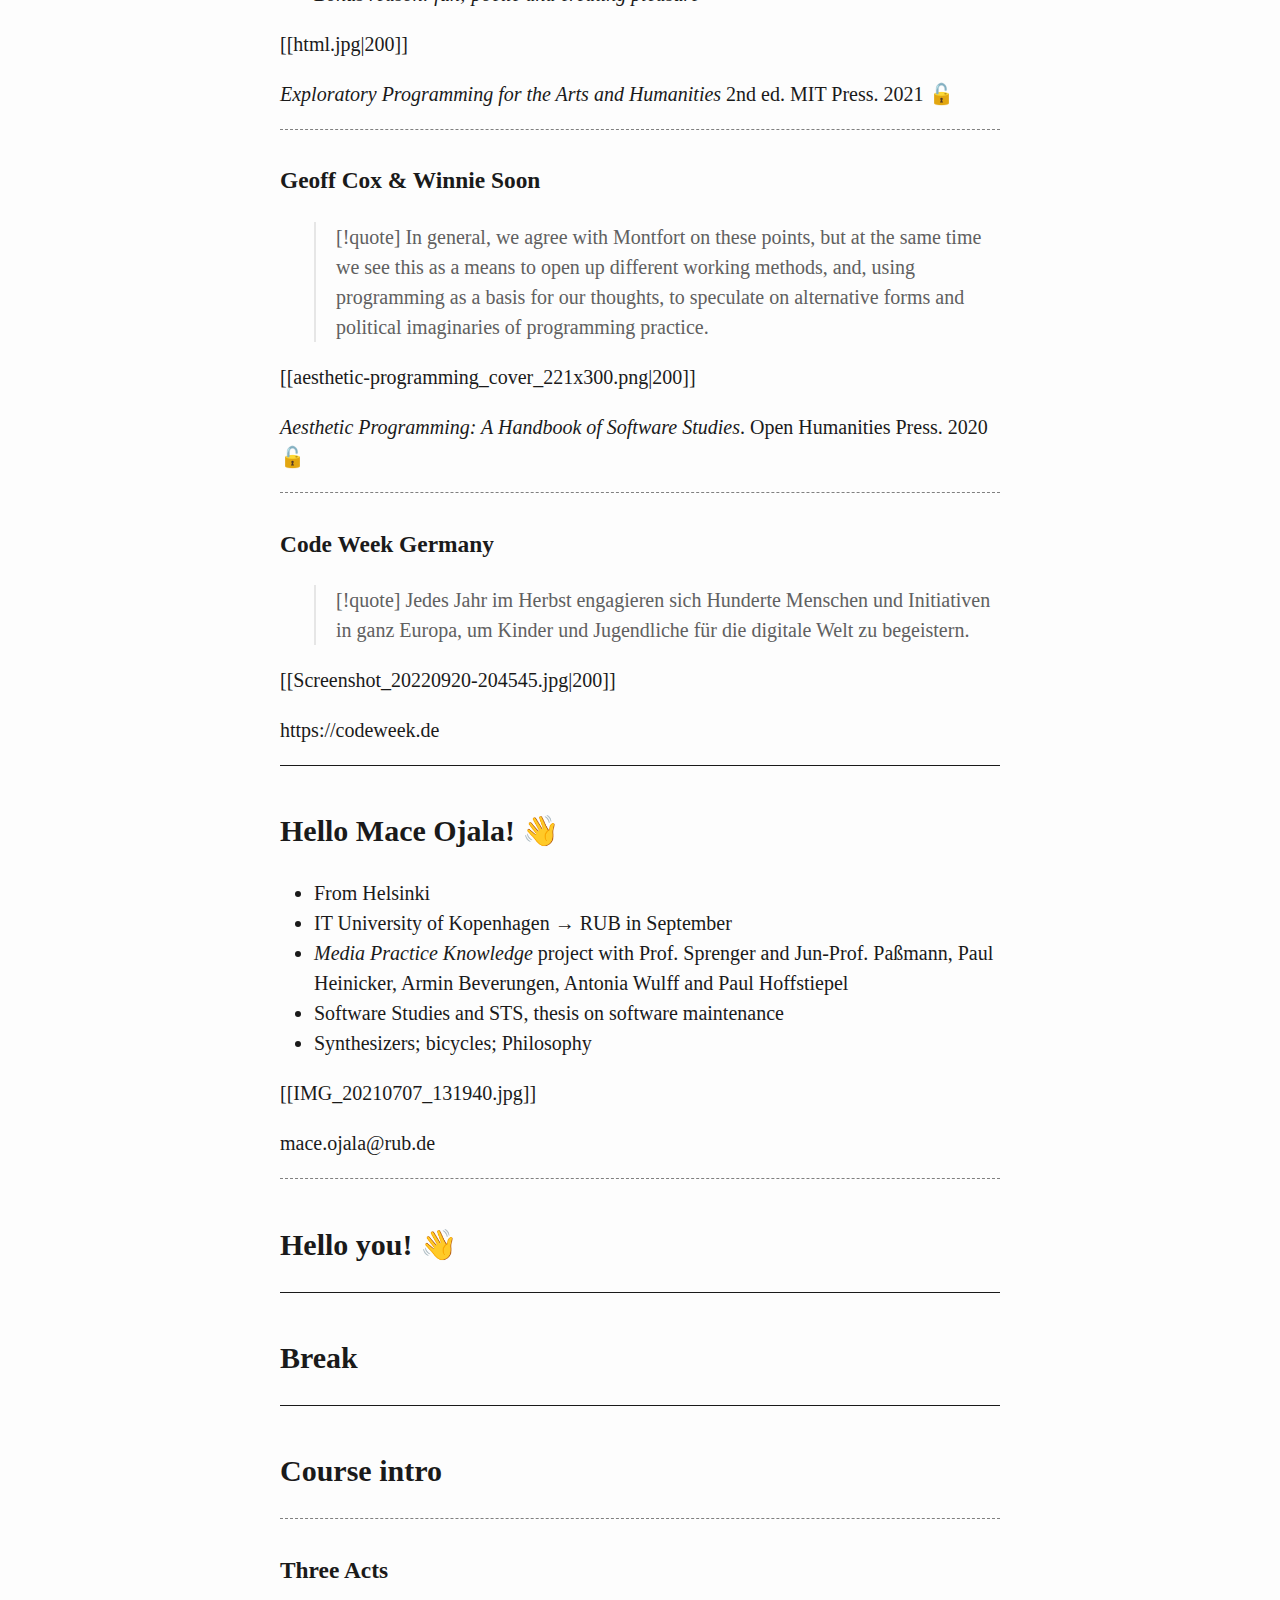
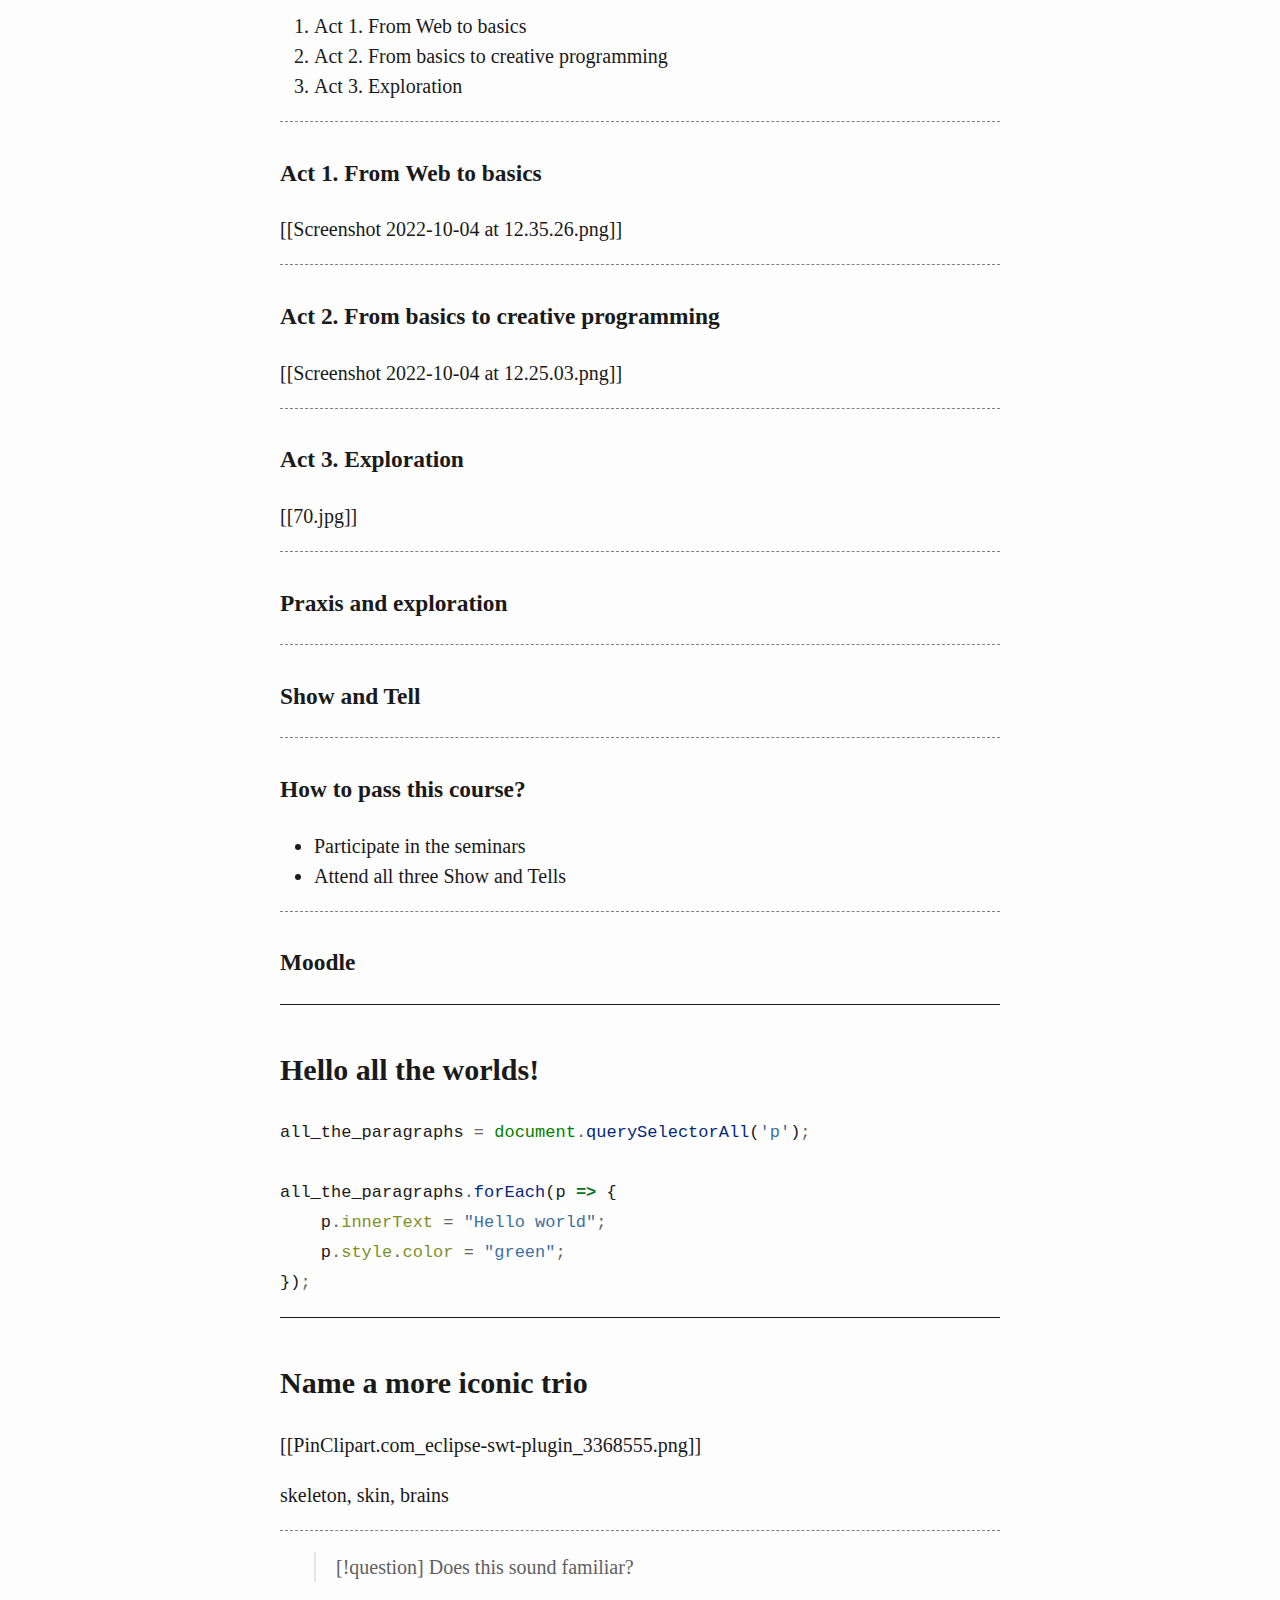
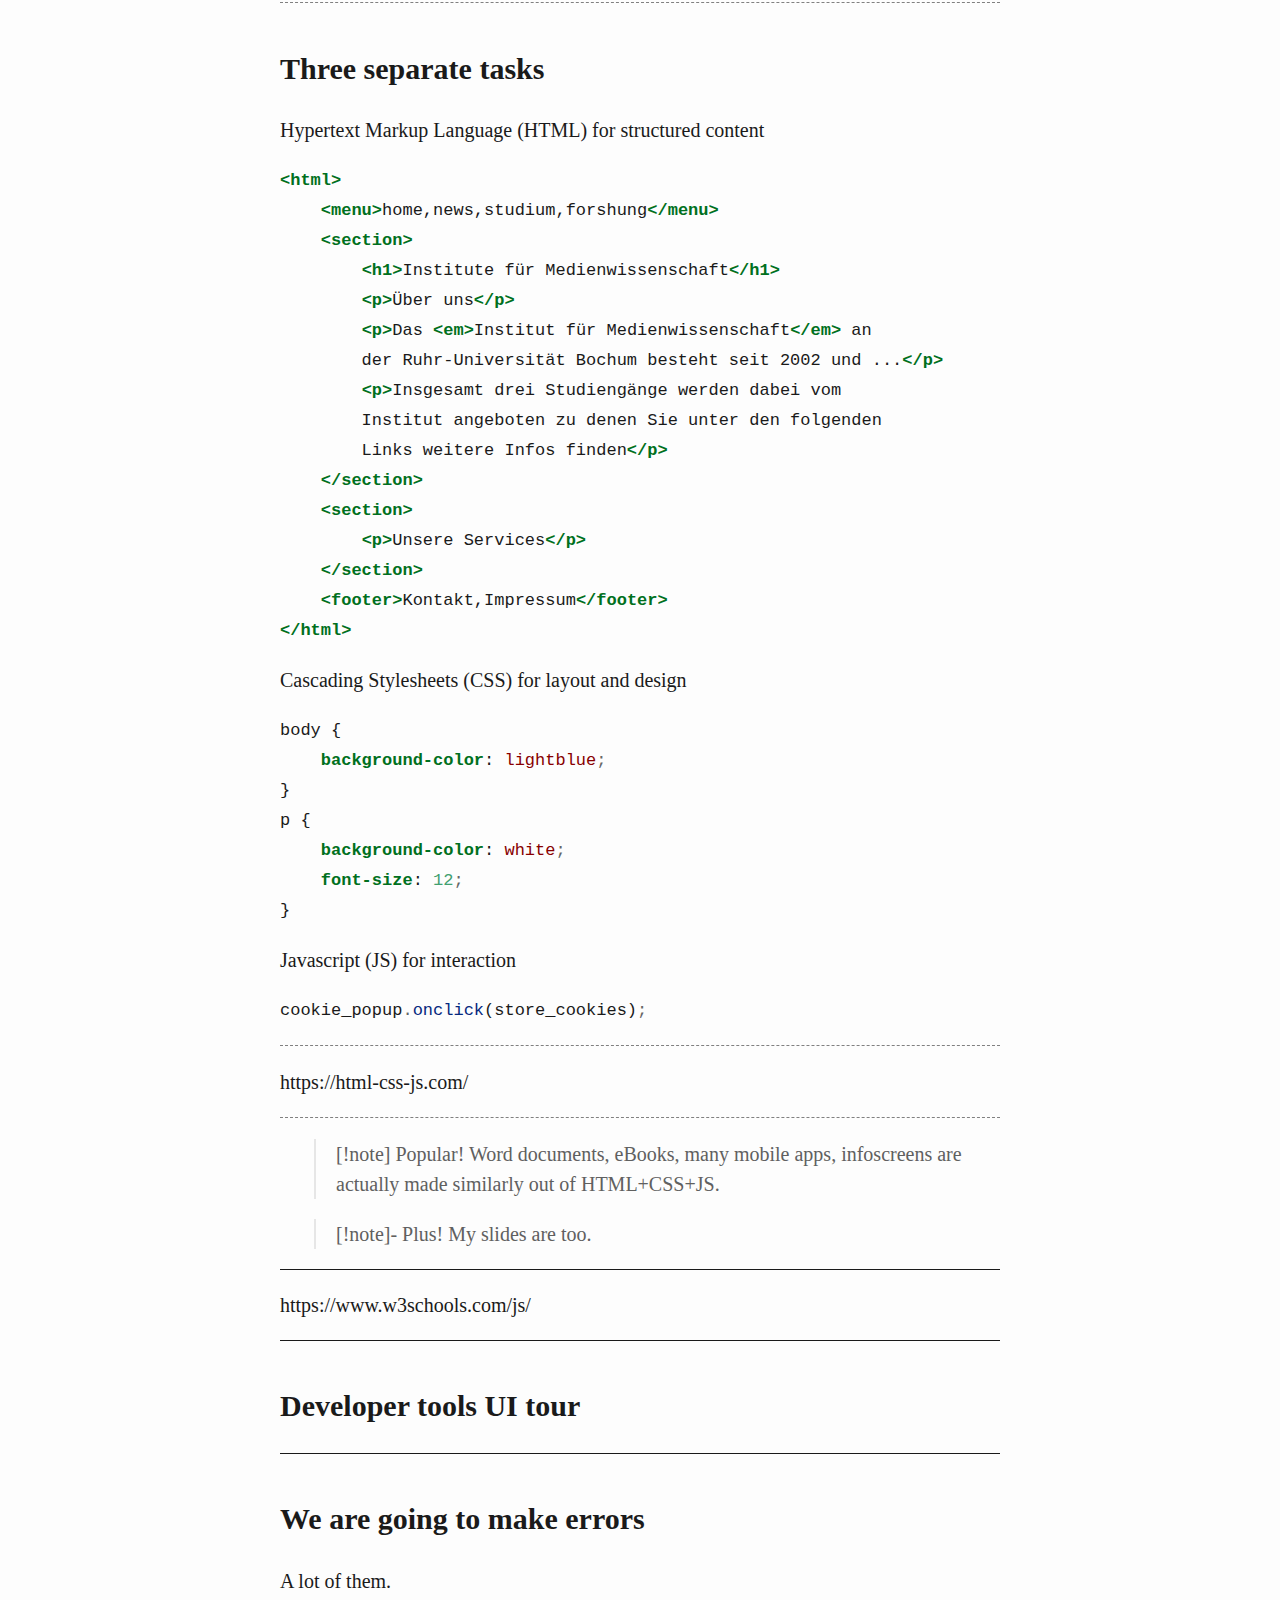
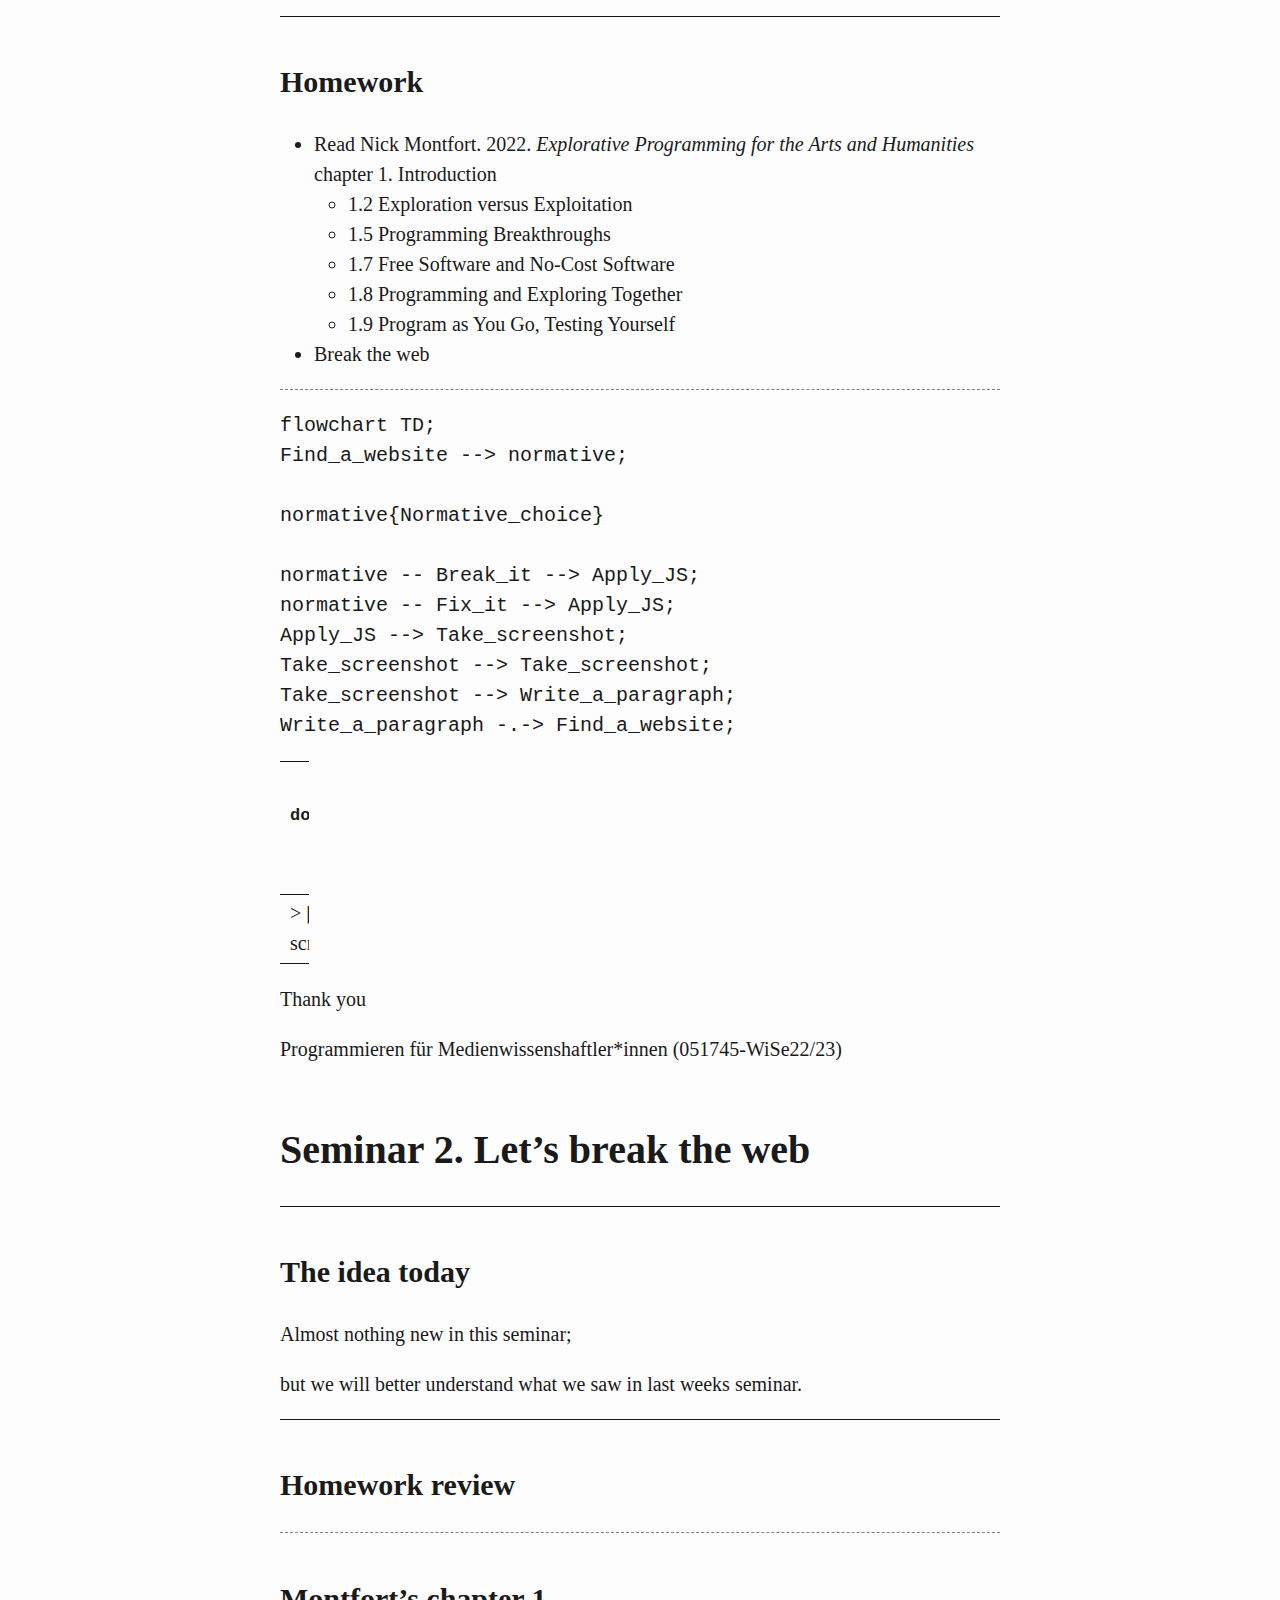
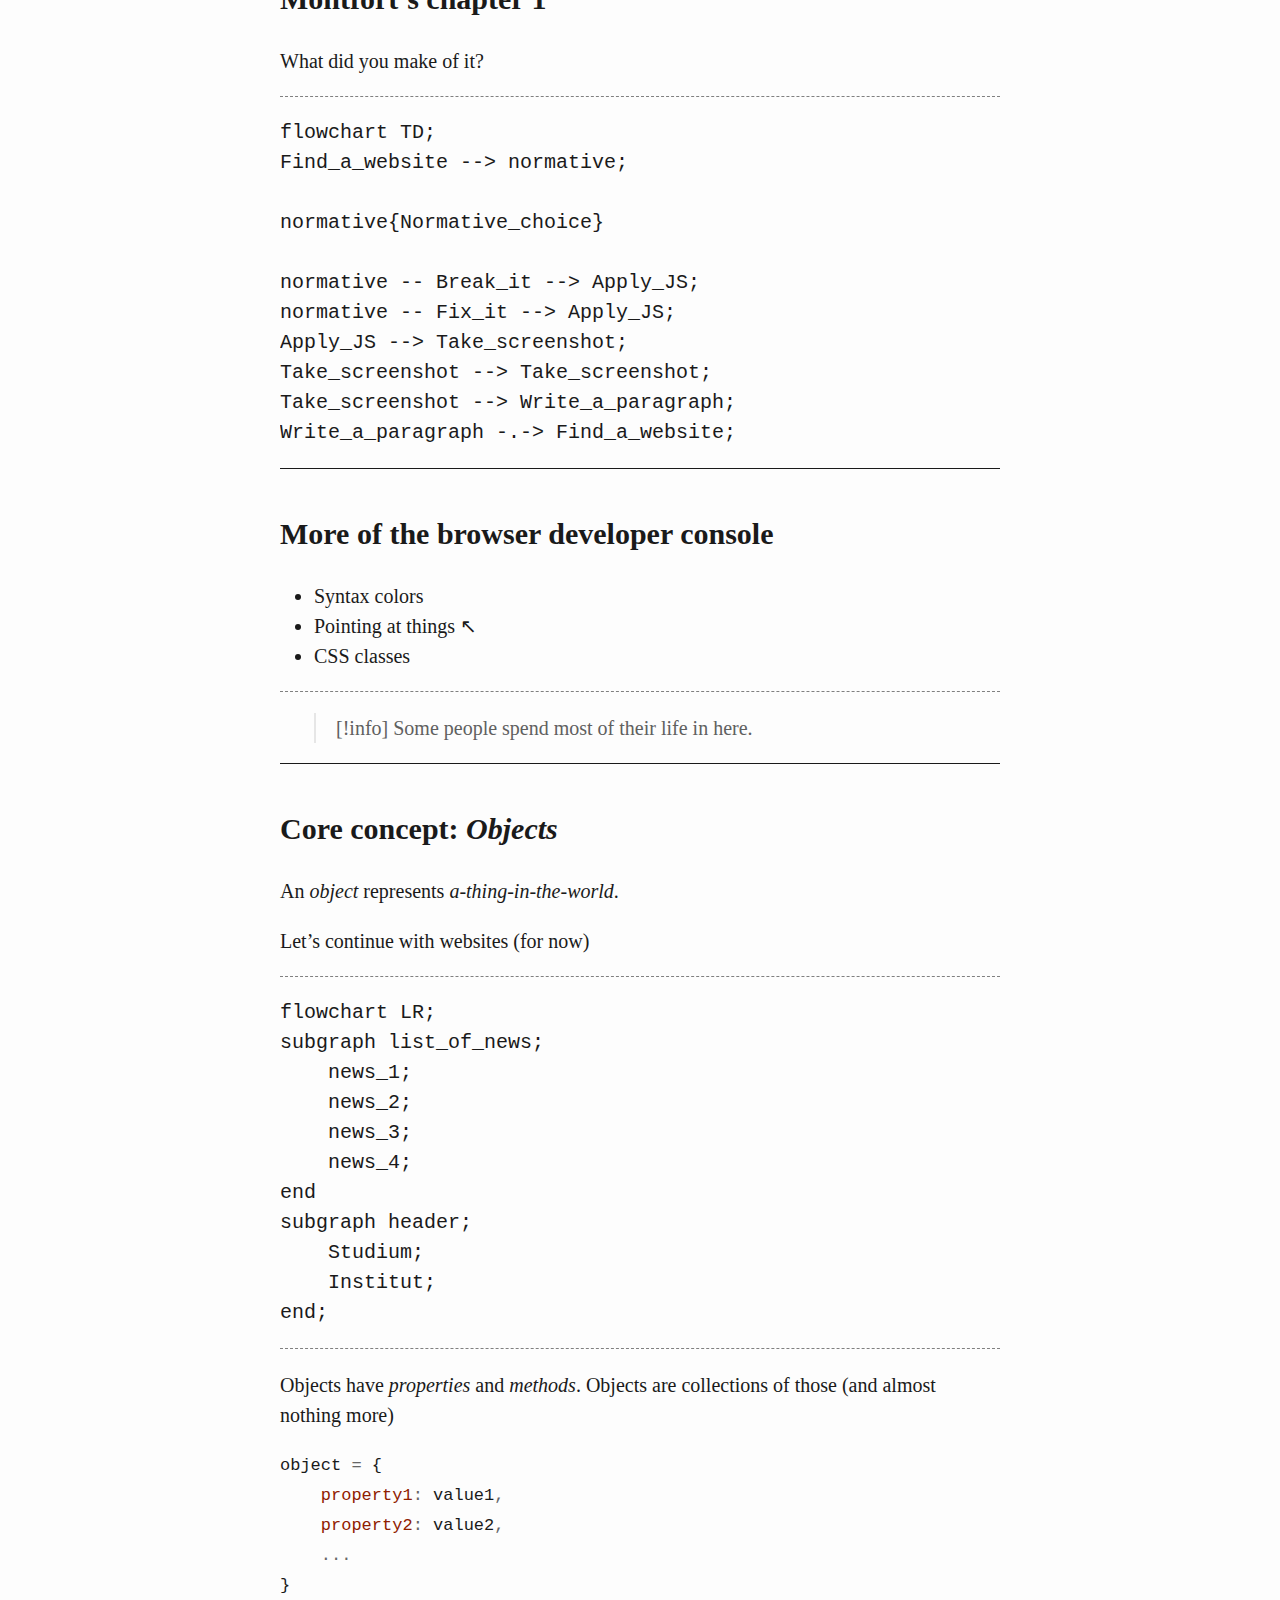
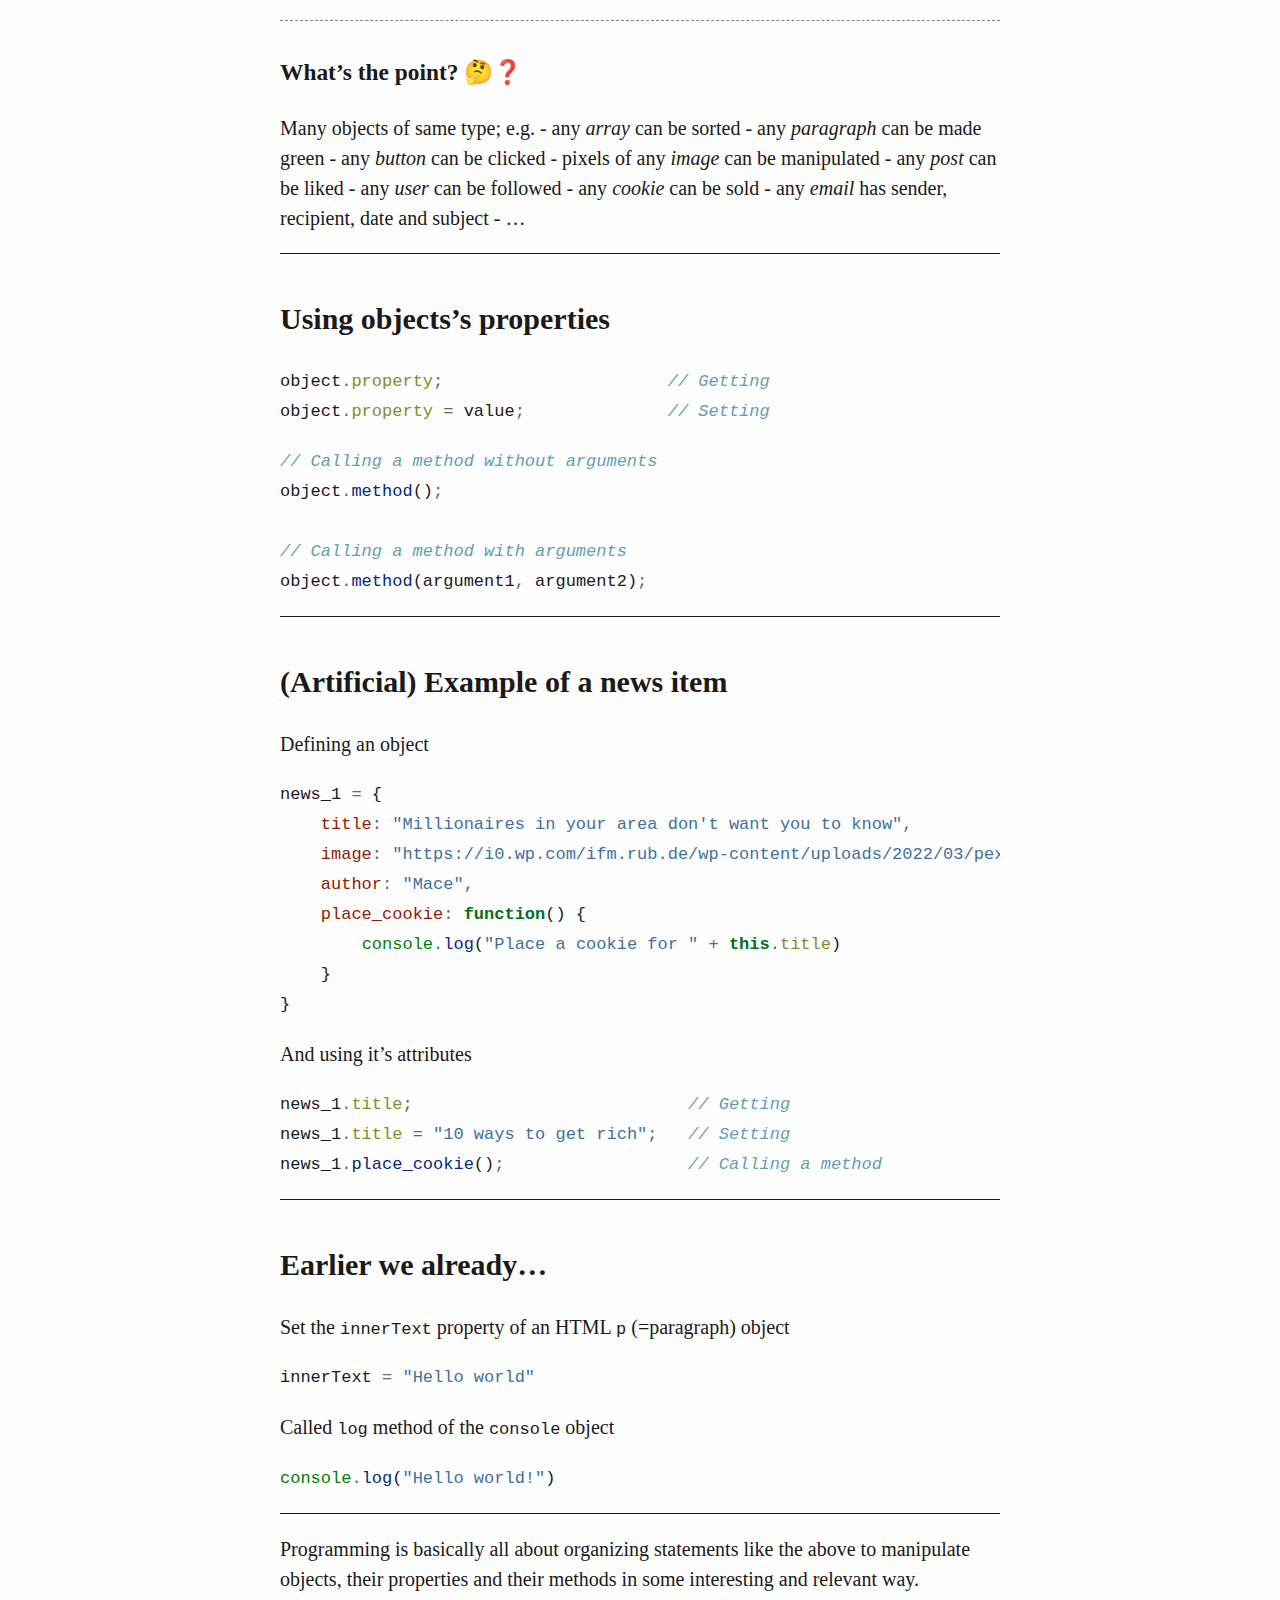
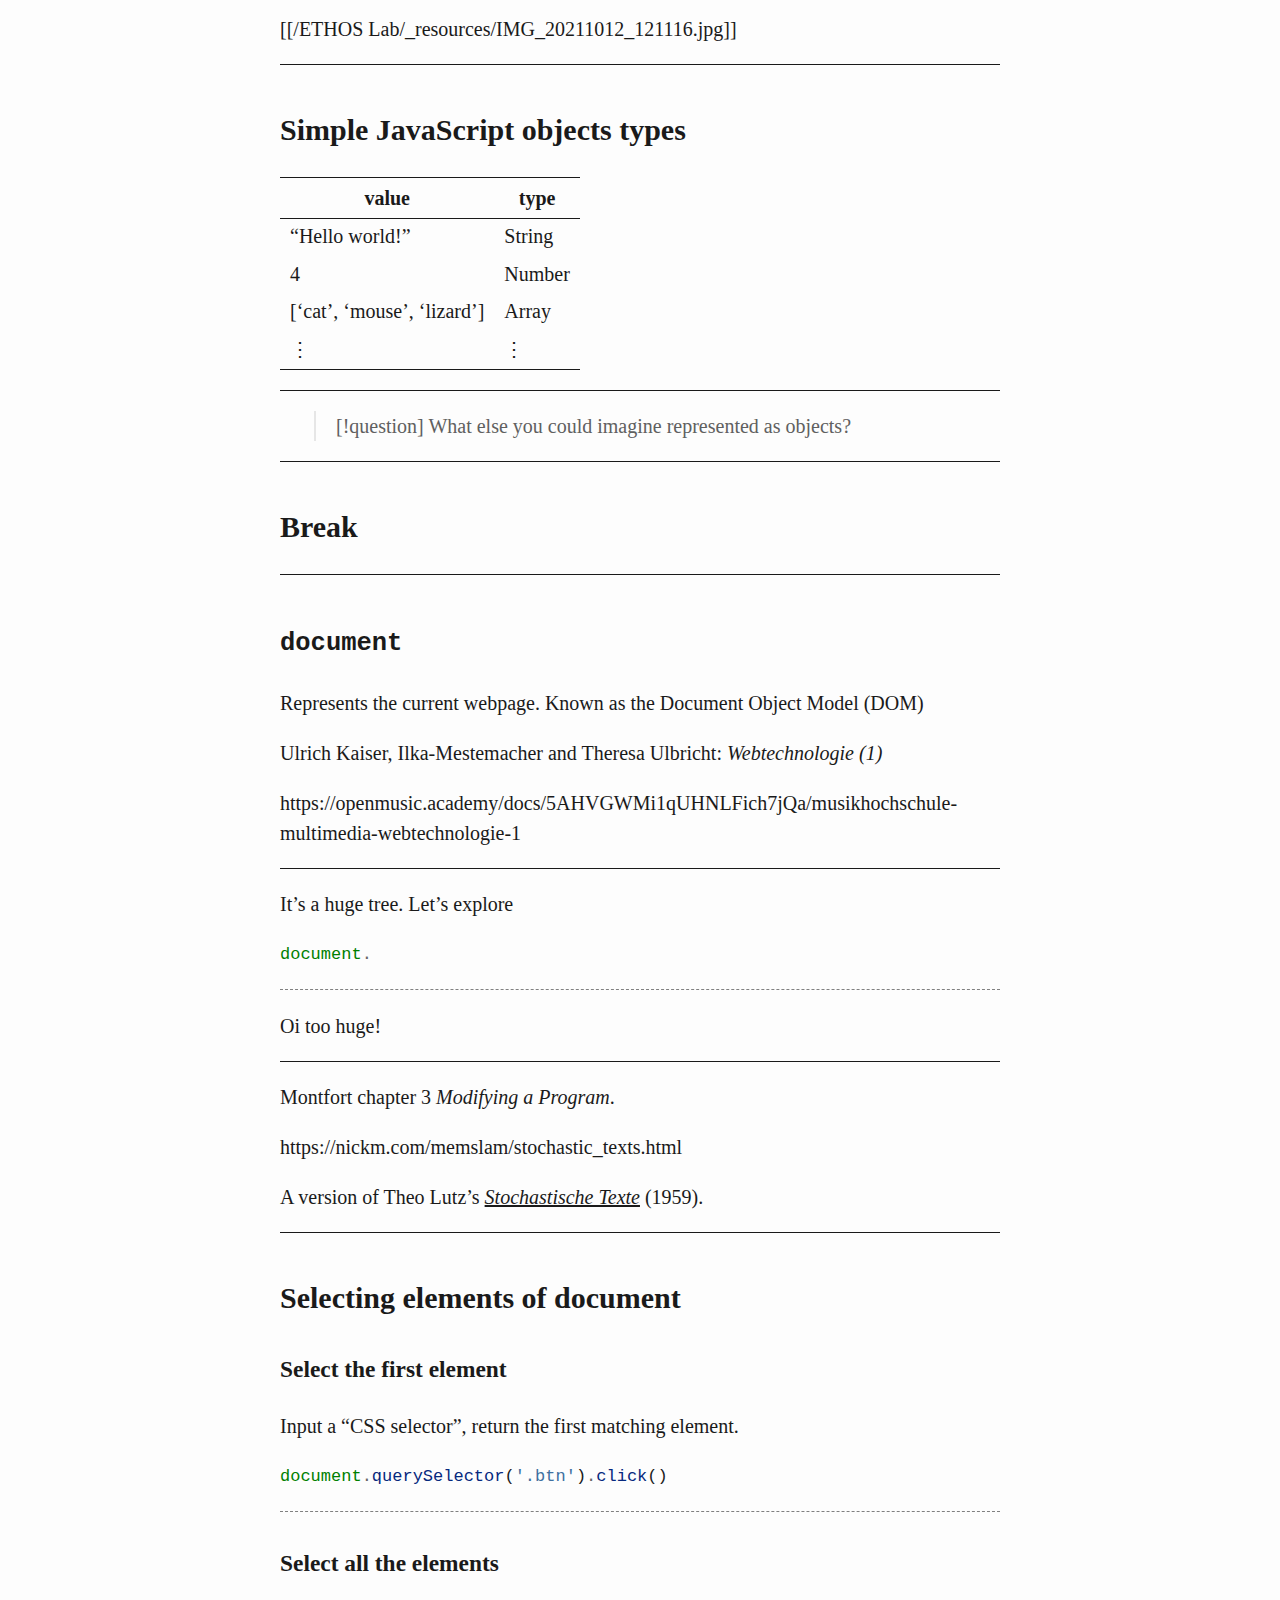
==== commit ad9c0fa7: "Transformed reveal.js 2D, vertical slides to minor horizontal rules." ====
--- a/act_1/index.html
+++ b/act_1/index.html
@@ -106,6 +106,10 @@
       border: none;
       height: 1px;
       margin: 1em 0;
+    }
+    hr.minor-hr {
+      background-color: inherit;
+      border-top: 1px dashed grey;
     }
     table {
       margin: 1em 0;
@@ -485,25 +489,25 @@
 <hr />
 <h2 id="what-is-programming">What is programming?</h2>
 <p>Use of written language to make computers do things.</p>
-<p>–</p>
+<hr class="minor-hr" />
 <p>Writing code is the most quintessential activity. There are
 others.</p>
 <blockquote>
 <p>[!question] Can you name some?</p>
 </blockquote>
-<p>–</p>
+<hr class="minor-hr" />
 <blockquote>
 <p>[!quote] As you will see, programming interweaved human languages and
 computer languages. ~ <em>Soon + Cox 2020, pp. 44-45</em></p>
 </blockquote>
 <div class="sourceCode" id="cb3"><pre class="sourceCode js"><code class="sourceCode javascript"><span id="cb3-1"><a href="#cb3-1" aria-hidden="true" tabindex="-1"></a><span class="bu">console</span><span class="op">.</span><span class="fu">log</span>(<span class="st">&quot;Hello world!&quot;</span>)<span class="op">;</span></span></code></pre></div>
-<p>–</p>
+<hr class="minor-hr" />
 <p>Brian Lennon (2021). Foo, Bar, Baz…: The Metasyntactic Variable and
 the Programming Language Hierarchy. <em>Philosophy &amp;
 Technology</em>. 34, pp. 13-32</p>
 <hr />
 <h2 id="why-program">Why program?</h2>
-<p>–</p>
+<hr class="minor-hr" />
 <h3 id="nick-montfort">Nick Montfort</h3>
 <ul>
 <li>allows us to think in new ways</li>
@@ -517,7 +521,7 @@
 <p><em>Exploratory Programming for the Arts and Humanities</em> 2nd
 ed. MIT Press. 2021 🔓</p>
 <p></split></p>
-<p>–</p>
+<hr class="minor-hr" />
 <h3 id="geoff-cox-winnie-soon">Geoff Cox &amp; Winnie Soon</h3>
 <blockquote>
 <p>[!quote] In general, we agree with Montfort on these points, but at
@@ -531,7 +535,7 @@
 <p><em>Aesthetic Programming: A Handbook of Software Studies</em>. Open
 Humanities Press. 2020 🔓</p>
 <p></split></p>
-<p>–</p>
+<hr class="minor-hr" />
 <h3 id="code-week-germany">Code Week Germany</h3>
 <blockquote>
 <p>[!quote] Jedes Jahr im Herbst engagieren sich Hunderte Menschen und
@@ -555,7 +559,7 @@
 </ul>
 <p>[[IMG_20210707_131940.jpg]]</p>
 <p>mace.ojala@rub.de</p>
-<p>–</p>
+<hr class="minor-hr" />
 <h2 id="hello-you">Hello you! 👋</h2>
 <hr />
 <!-- slide bg="[[/daily/_resources/IMG_20220905_175400.jpg]]" -->
@@ -563,34 +567,34 @@
 <!-- element style="color: white; text-shadow: black 0px 0px 10px;" --></h2>
 <hr />
 <h2 id="course-intro">Course intro</h2>
-<p>–</p>
+<hr class="minor-hr" />
 <h3 id="three-acts">Three Acts</h3>
 <ol type="1">
 <li>Act 1. From Web to basics</li>
 <li>Act 2. From basics to creative programming</li>
 <li>Act 3. Exploration</li>
 </ol>
-<p>–</p>
+<hr class="minor-hr" />
 <h3 id="act-1.-from-web-to-basics">Act 1. From Web to basics</h3>
 <p>[[Screenshot 2022-10-04 at 12.35.26.png]]</p>
-<p>–</p>
+<hr class="minor-hr" />
 <h3 id="act-2.-from-basics-to-creative-programming">Act 2. From basics
 to creative programming</h3>
 <p>[[Screenshot 2022-10-04 at 12.25.03.png]]</p>
-<p>–</p>
+<hr class="minor-hr" />
 <h3 id="act-3.-exploration">Act 3. Exploration</h3>
 <p>[[70.jpg]]</p>
-<p>–</p>
+<hr class="minor-hr" />
 <h3 id="praxis-and-exploration">Praxis and exploration</h3>
-<p>–</p>
+<hr class="minor-hr" />
 <h3 id="show-and-tell">Show and Tell</h3>
-<p>–</p>
+<hr class="minor-hr" />
 <h3 id="how-to-pass-this-course">How to pass this course?</h3>
 <ul>
 <li>Participate in the seminars</li>
 <li>Attend all three Show and Tells</li>
 </ul>
-<p>–</p>
+<hr class="minor-hr" />
 <h3 id="moodle">Moodle</h3>
 <hr />
 <h2 id="hello-all-the-worlds">Hello all the worlds!</h2>
@@ -604,11 +608,11 @@
 <h2 id="name-a-more-iconic-trio">Name a more iconic trio</h2>
 <p>[[PinClipart.com_eclipse-swt-plugin_3368555.png]]</p>
 <p>skeleton, skin, brains</p>
-<p>–</p>
+<hr class="minor-hr" />
 <blockquote>
 <p>[!question] Does this sound familiar?</p>
 </blockquote>
-<p>–</p>
+<hr class="minor-hr" />
 <h2 id="three-separate-tasks">Three separate tasks</h2>
 <p>Hypertext Markup Language (HTML) for structured content</p>
 <div class="sourceCode" id="cb5"><pre
@@ -639,9 +643,9 @@
 <span id="cb6-7"><a href="#cb6-7" aria-hidden="true" tabindex="-1"></a>}</span></code></pre></div>
 <p>Javascript (JS) for interaction</p>
 <div class="sourceCode" id="cb7"><pre class="sourceCode js"><code class="sourceCode javascript"><span id="cb7-1"><a href="#cb7-1" aria-hidden="true" tabindex="-1"></a>cookie_popup<span class="op">.</span><span class="fu">onclick</span>(store_cookies)<span class="op">;</span></span></code></pre></div>
-<p>–</p>
+<hr class="minor-hr" />
 <p>https://html-css-js.com/</p>
-<p>–</p>
+<hr class="minor-hr" />
 <blockquote>
 <p>[!note] Popular! Word documents, eBooks, many mobile apps,
 infoscreens are actually made similarly out of HTML+CSS+JS.</p>
@@ -670,7 +674,7 @@
 </ul></li>
 <li>Break the web</li>
 </ul>
-<p>–</p>
+<hr class="minor-hr" />
 <pre class="mermaid">flowchart TD;
 Find_a_website --&gt; normative;
 
@@ -708,10 +712,10 @@
 <p>but we will better understand what we saw in last weeks seminar.</p>
 <hr />
 <h2 id="homework-review">Homework review</h2>
-<p>–</p>
+<hr class="minor-hr" />
 <h2 id="montforts-chapter-1">Montfort’s chapter 1</h2>
 <p>What did you make of it?</p>
-<p>–</p>
+<hr class="minor-hr" />
 <pre class="mermaid">flowchart TD;
 Find_a_website --&gt; normative;
 
@@ -731,7 +735,7 @@
 <li>Pointing at things ↖</li>
 <li>CSS classes</li>
 </ul>
-<p>–</p>
+<hr class="minor-hr" />
 <blockquote>
 <p>[!info] Some people spend most of their life in here.</p>
 </blockquote>
@@ -739,7 +743,7 @@
 <h2 id="core-concept-objects">Core concept: <em>Objects</em></h2>
 <p>An <em>object</em> represents <em>a-thing-in-the-world</em>.</p>
 <p>Let’s continue with websites (for now)</p>
-<p>–</p>
+<hr class="minor-hr" />
 <pre class="mermaid">flowchart LR;
 subgraph list_of_news;
     news_1;
@@ -751,7 +755,7 @@
     Studium;
     Institut;
 end;</pre>
-<p>–</p>
+<hr class="minor-hr" />
 <p>Objects have <em>properties</em> and <em>methods</em>. Objects are
 collections of those (and almost nothing more)</p>
 <div class="sourceCode" id="cb11"><pre
@@ -760,7 +764,7 @@
 <span id="cb11-3"><a href="#cb11-3" aria-hidden="true" tabindex="-1"></a>    <span class="dt">property2</span><span class="op">:</span> value2<span class="op">,</span></span>
 <span id="cb11-4"><a href="#cb11-4" aria-hidden="true" tabindex="-1"></a>    <span class="op">...</span></span>
 <span id="cb11-5"><a href="#cb11-5" aria-hidden="true" tabindex="-1"></a>}</span></code></pre></div>
-<p>–</p>
+<hr class="minor-hr" />
 <h3 id="whats-the-point">What’s the point? 🤔❓</h3>
 <p>Many objects of same type; e.g. - any <em>array</em> can be sorted -
 any <em>paragraph</em> can be made green - any <em>button</em> can be
@@ -858,7 +862,7 @@
 <p>It’s a huge tree. Let’s explore</p>
 <div class="sourceCode" id="cb18"><pre
 class="sourceCode js"><code class="sourceCode javascript"><span id="cb18-1"><a href="#cb18-1" aria-hidden="true" tabindex="-1"></a><span class="bu">document</span><span class="op">.</span></span></code></pre></div>
-<p>–</p>
+<hr class="minor-hr" />
 <p>Oi too huge!</p>
 <hr />
 <p>Montfort chapter 3 <em>Modifying a Program</em>.</p>
@@ -873,7 +877,7 @@
 <p>Input a “CSS selector”, return the first matching element.</p>
 <div class="sourceCode" id="cb19"><pre
 class="sourceCode js"><code class="sourceCode javascript"><span id="cb19-1"><a href="#cb19-1" aria-hidden="true" tabindex="-1"></a><span class="bu">document</span><span class="op">.</span><span class="fu">querySelector</span>(<span class="st">&#39;.btn&#39;</span>)<span class="op">.</span><span class="fu">click</span>()</span></code></pre></div>
-<p>–</p>
+<hr class="minor-hr" />
 <h3 id="select-all-the-elements">Select all the elements</h3>
 <p>Input a “CSS selector”, return all the matching elements.</p>
 <div class="sourceCode" id="cb20"><pre
@@ -882,14 +886,14 @@
 <span id="cb20-3"><a href="#cb20-3" aria-hidden="true" tabindex="-1"></a>    image<span class="op">.</span><span class="at">style</span><span class="op">.</span><span class="at">transform</span> <span class="op">=</span> a_twist<span class="op">;</span></span>
 <span id="cb20-4"><a href="#cb20-4" aria-hidden="true" tabindex="-1"></a>})</span></code></pre></div>
 <p>What happened?</p>
-<p>–</p>
+<hr class="minor-hr" />
 <p>Different twist for each image</p>
 <div class="sourceCode" id="cb21"><pre
 class="sourceCode js"><code class="sourceCode javascript"><span id="cb21-1"><a href="#cb21-1" aria-hidden="true" tabindex="-1"></a><span class="bu">document</span><span class="op">.</span><span class="fu">querySelectorAll</span>(<span class="st">&#39;img&#39;</span>)<span class="op">.</span><span class="fu">forEach</span>(image <span class="kw">=&gt;</span> {</span>
 <span id="cb21-2"><a href="#cb21-2" aria-hidden="true" tabindex="-1"></a>    a_twist <span class="op">=</span> <span class="st">&quot;rotate(&quot;</span> <span class="op">+</span> <span class="bu">Math</span><span class="op">.</span><span class="fu">random</span>() <span class="op">+</span> <span class="st">&quot;turn)&quot;</span><span class="op">;</span></span>
 <span id="cb21-3"><a href="#cb21-3" aria-hidden="true" tabindex="-1"></a>    image<span class="op">.</span><span class="at">style</span><span class="op">.</span><span class="at">transform</span> <span class="op">=</span> a_twist<span class="op">;</span></span>
 <span id="cb21-4"><a href="#cb21-4" aria-hidden="true" tabindex="-1"></a>})</span></code></pre></div>
-<p>–</p>
+<hr class="minor-hr" />
 <blockquote>
 <p>[!note] Core concepts Methods (and functions) take input and produce
 output (“I/O”).</p>
@@ -901,7 +905,7 @@
 <hr />
 <h2 id="hiding-elements">Hiding elements</h2>
 <p><code>HTMLElement.hidden</code></p>
-<p>–</p>
+<hr class="minor-hr" />
 <blockquote>
 <p>[!question] Who is using an ad blocker?</p>
 </blockquote>
@@ -914,7 +918,7 @@
 <p>It’s an <code>audio</code> object. I put some on Moodle</p>
 <div class="sourceCode" id="cb24"><pre
 class="sourceCode js"><code class="sourceCode javascript"><span id="cb24-1"><a href="#cb24-1" aria-hidden="true" tabindex="-1"></a><span class="bu">document</span><span class="op">.</span><span class="fu">querySelector</span>()</span></code></pre></div>
-<p>–</p>
+<hr class="minor-hr" />
 <blockquote>
 <p>[!tip] Try on Sciebo If you are user of the IfM Mediathek</p>
 </blockquote>
@@ -940,7 +944,7 @@
 iteration</h1>
 <hr />
 <h2 id="homework-review-1">Homework review</h2>
-<p>–</p>
+<hr class="minor-hr" />
 <pre class="mermaid">flowchart TD;
 Find_a_website --&gt; normative;
 
@@ -955,16 +959,16 @@
 <hr />
 <h2 id="arrays">Arrays</h2>
 <p>A strange word for simple “list”.</p>
-<p>–</p>
+<hr class="minor-hr" />
 <p>One of many types of <em>collections</em>.</p>
 <blockquote>
 <p>[!question] Which collection did we already learn about?</p>
 </blockquote>
-<p>–</p>
+<hr class="minor-hr" />
 <blockquote>
 <p>[!tip] You might have heard about “data structures”.</p>
 </blockquote>
-<p>–</p>
+<hr class="minor-hr" />
 <h3 id="a-list-example">A list example</h3>
 <blockquote>
 <p>These ambiguities, redundancies and deficiencies remind us of those
@@ -979,7 +983,7 @@
 </blockquote>
 <p>Jorge Luis Borges (1942) <em>The Analytical Language of John
 Wilkins</em>.</p>
-<p>–</p>
+<hr class="minor-hr" />
 <blockquote>
 <p>[!question] What properties does a list have?</p>
 </blockquote>
@@ -992,7 +996,7 @@
 <span id="cb27-4"><a href="#cb27-4" aria-hidden="true" tabindex="-1"></a>        ╙╌╌╌╌╌╌╌╌╨╌╌╌╌╌╌╌╌╌  Commas separate the elements<span class="op">.</span></span></code></pre></div>
 <hr />
 <h2 id="five-examples">Five examples</h2>
-<p>–</p>
+<hr class="minor-hr" />
 <h3 id="example-15.-a-list-an-array-of-paragraphs">Example 1/5. <del>A
 list</del> An array of paragraphs</h3>
 <h2 id="screenshot-2022-11-01-at-10.55.59.png">[[Screenshot 2022-11-01
@@ -1001,24 +1005,24 @@
 list</del> An array of numbers</h3>
 <div class="sourceCode" id="cb28"><pre
 class="sourceCode js"><code class="sourceCode javascript"><span id="cb28-1"><a href="#cb28-1" aria-hidden="true" tabindex="-1"></a>[<span class="dv">3</span><span class="op">,</span> <span class="dv">12</span><span class="op">,</span> <span class="dv">50</span><span class="op">,</span> <span class="dv">3</span>]</span></code></pre></div>
-<p>–</p>
+<hr class="minor-hr" />
 <h3 id="example-35.-a-list-an-array-of-arrays-of-numbers">Example 3/5.
 <del>A list</del> An array of arrays of numbers</h3>
 <div class="sourceCode" id="cb29"><pre
 class="sourceCode js"><code class="sourceCode javascript"><span id="cb29-1"><a href="#cb29-1" aria-hidden="true" tabindex="-1"></a>[[<span class="dv">3</span><span class="op">,</span> <span class="dv">12</span>]<span class="op">,</span> [<span class="dv">12</span><span class="op">,</span> <span class="dv">9</span>]<span class="op">,</span> [<span class="dv">1</span><span class="op">,</span> <span class="dv">50</span>]<span class="op">,</span> [<span class="dv">3</span><span class="op">,</span> <span class="dv">5</span>]]</span></code></pre></div>
-<p>–</p>
+<hr class="minor-hr" />
 <h3 id="example-45.-a-list-an-array-of-strings">Example 4/5. <del>A
 list</del> An array of strings</h3>
 <div class="sourceCode" id="cb30"><pre
 class="sourceCode js"><code class="sourceCode javascript"><span id="cb30-1"><a href="#cb30-1" aria-hidden="true" tabindex="-1"></a>[<span class="st">&quot;belonging to the emperor&quot;</span><span class="op">,</span> <span class="st">&quot;embalmed&quot;</span><span class="op">,</span> <span class="st">&quot;tame&quot;</span><span class="op">,</span> <span class="st">&quot;suckling pigs&quot;</span>]</span></code></pre></div>
-<p>–</p>
+<hr class="minor-hr" />
 <h3 id="assign-it-to-a-variable">Assign it to a variable</h3>
 <div class="sourceCode" id="cb31"><pre
 class="sourceCode js"><code class="sourceCode javascript"><span id="cb31-1"><a href="#cb31-1" aria-hidden="true" tabindex="-1"></a>animals <span class="op">=</span> [<span class="st">&quot;belonging to the emperor&quot;</span><span class="op">,</span> <span class="st">&quot;embalmed&quot;</span><span class="op">,</span> <span class="st">&quot;tame&quot;</span><span class="op">,</span> <span class="st">&quot;suckling pigs&quot;</span>]</span></code></pre></div>
 <p>To use variables is to use memory.</p>
 <p>See <em>Variables</em> (pp. 60-62) and <em>Why use variables?</em>
 (p. 62) in Soon+Cox <em>Æsthetic Programming</em>.</p>
-<p>–</p>
+<hr class="minor-hr" />
 <h3 id="use-whitespace-for-readability">Use whitespace for
 readability</h3>
 <div class="sourceCode" id="cb32"><pre
@@ -1033,7 +1037,7 @@
 <span id="cb32-9"><a href="#cb32-9" aria-hidden="true" tabindex="-1"></a>         <span class="st">&quot;that from a long way off look like flies&quot;</span>]</span></code></pre></div>
 <p>Animals according to the <em>Celestial Empire of Benevolent
 Knowledge</em> (Borges 1942)</p>
-<p>–</p>
+<hr class="minor-hr" />
 <h3 id="example-55.-empty-list">Example 5/5. Empty list</h3>
 <div class="sourceCode" id="cb33"><pre
 class="sourceCode js"><code class="sourceCode javascript"><span id="cb33-1"><a href="#cb33-1" aria-hidden="true" tabindex="-1"></a>plants <span class="op">=</span> []</span></code></pre></div>
@@ -1052,7 +1056,7 @@
 <span id="cb34-10"><a href="#cb34-10" aria-hidden="true" tabindex="-1"></a>    action                  <span class="co">// ...first take this action</span></span>
 <span id="cb34-11"><a href="#cb34-11" aria-hidden="true" tabindex="-1"></a>    another_action          <span class="co">// then take this action...</span></span>
 <span id="cb34-12"><a href="#cb34-12" aria-hidden="true" tabindex="-1"></a>})</span></code></pre></div>
-<p>–</p>
+<hr class="minor-hr" />
 <blockquote>
 <p>[!tip] See <code>Array</code> reference.</p>
 </blockquote>
@@ -1061,11 +1065,11 @@
 array</h2>
 <div class="sourceCode" id="cb35"><pre
 class="sourceCode js"><code class="sourceCode javascript"><span id="cb35-1"><a href="#cb35-1" aria-hidden="true" tabindex="-1"></a><span class="st">&quot;belonging to the emperor,embalmed,tame,suckling pigs&quot;</span><span class="op">.</span><span class="fu">split</span>(<span class="st">&#39;,&#39;</span>)</span></code></pre></div>
-<p>–</p>
+<hr class="minor-hr" />
 <p>Imagine e.g. splitting a book (=a very big string) into list of
 sections, a paragraph into list of sentences, or sentence to list of
 words, a word into a list of characters…</p>
-<p>–</p>
+<hr class="minor-hr" />
 <p>The reverse of <code>String.split()</code> is
 <code>Array.join()</code>.</p>
 <div class="sourceCode" id="cb36"><pre
@@ -1077,11 +1081,11 @@
 <blockquote>
 <p>[!tip] <code>array</code> is just a strange word for a list.</p>
 </blockquote>
-<p>–</p>
+<hr class="minor-hr" />
 <p>We will read about lists and <em>cultural techniques</em> of lists
 from Liam Cole Young’s book 2017 <em>List Cultures: Knowledge and
 Poetics from Mesopotamia to Buzzfeed</em>.</p>
-<p>–</p>
+<hr class="minor-hr" />
 <blockquote>
 <p>[!tip] A thesis Internet is nothing but a big list.</p>
 </blockquote>
@@ -1116,7 +1120,7 @@
 <p>[[Screenshot 2022-11-01 at 11.27.55.png|444]]</p>
 <p>[[Screenshot 2022-11-01 at 11.25.30.png|444]]</p>
 <p></split></p>
-<p>–</p>
+<hr class="minor-hr" />
 <h2 id="example-with-cookies">Example with cookies</h2>
 <div class="sourceCode" id="cb40"><pre
 class="sourceCode js"><code class="sourceCode javascript"><span id="cb40-1"><a href="#cb40-1" aria-hidden="true" tabindex="-1"></a><span class="bu">document</span><span class="op">.</span><span class="at">cookie</span></span></code></pre></div>
@@ -1150,23 +1154,23 @@
 conditionals</h1>
 <hr />
 <h2 id="homework-review-2">Homework review</h2>
-<p>–</p>
+<hr class="minor-hr" />
 <h3 id="youngs-preface">Young’s preface</h3>
 <ul>
 <li>Thoughts on the text?</li>
 <li>What lists did you find?</li>
 </ul>
-<p>–</p>
+<hr class="minor-hr" />
 <h3 id="explore-the-preface-using-js">Explore the preface using JS</h3>
 <blockquote>
 <p>[!question] What did you google?</p>
 </blockquote>
-<p>–</p>
+<hr class="minor-hr" />
 <ul>
 <li><code>preface.split(' ').length</code></li>
 <li><code>preface.split(',')[0]</code></li>
 </ul>
-<p>–</p>
+<hr class="minor-hr" />
 <div class="sourceCode" id="cb41"><pre
 class="sourceCode js"><code class="sourceCode javascript"><span id="cb41-1"><a href="#cb41-1" aria-hidden="true" tabindex="-1"></a><span class="co">// First, split the preface to sentences.</span></span>
 <span id="cb41-2"><a href="#cb41-2" aria-hidden="true" tabindex="-1"></a>sentences <span class="op">=</span> preface<span class="op">.</span><span class="fu">split</span>(<span class="st">&#39;. &#39;</span>)</span>
@@ -1185,22 +1189,22 @@
 <span id="cb41-15"><a href="#cb41-15" aria-hidden="true" tabindex="-1"></a>    <span class="bu">console</span><span class="op">.</span><span class="fu">log</span>(bar)<span class="op">;</span></span>
 <span id="cb41-16"><a href="#cb41-16" aria-hidden="true" tabindex="-1"></a>})<span class="op">;</span></span></code></pre></div>
 <p>Using concepts from previous seminar, the <code>Array</code>.</p>
-<p>–</p>
+<hr class="minor-hr" />
 <p>⛳️🏌️</p>
 <div class="sourceCode" id="cb42"><pre
 class="sourceCode js"><code class="sourceCode javascript"><span id="cb42-1"><a href="#cb42-1" aria-hidden="true" tabindex="-1"></a>preface</span>
 <span id="cb42-2"><a href="#cb42-2" aria-hidden="true" tabindex="-1"></a>    <span class="op">.</span><span class="fu">split</span>(<span class="st">&#39;. &#39;</span>)</span>
 <span id="cb42-3"><a href="#cb42-3" aria-hidden="true" tabindex="-1"></a>    <span class="op">.</span><span class="fu">map</span>(sentence <span class="kw">=&gt;</span> sentence<span class="op">.</span><span class="fu">split</span>(<span class="st">&#39; &#39;</span>)<span class="op">.</span><span class="at">length</span>)</span>
 <span id="cb42-4"><a href="#cb42-4" aria-hidden="true" tabindex="-1"></a>    <span class="op">.</span><span class="fu">forEach</span>(len <span class="kw">=&gt;</span> <span class="bu">console</span><span class="op">.</span><span class="fu">log</span>(<span class="st">&quot;w&quot;</span><span class="op">.</span><span class="fu">repeat</span>(len)))<span class="vs">`</span></span></code></pre></div>
-<p>–</p>
+<hr class="minor-hr" />
 <p>What characterizes a list?</p>
-<p>–</p>
+<hr class="minor-hr" />
 <p>, <!-- element style="font-family: times; font-size: 1000%" --></p>
-<p>–</p>
+<hr class="minor-hr" />
 <p>. , <!-- element style="font-family: times; font-size: 1000%" --></p>
-<p>–</p>
+<hr class="minor-hr" />
 <p>[[IMG_20220926_104843.jpg]]</p>
-<p>–</p>
+<hr class="minor-hr" />
 <div class="sourceCode" id="cb43"><pre
 class="sourceCode js"><code class="sourceCode javascript"><span id="cb43-1"><a href="#cb43-1" aria-hidden="true" tabindex="-1"></a>autumn <span class="op">=</span> []<span class="op">;</span></span>
 <span id="cb43-2"><a href="#cb43-2" aria-hidden="true" tabindex="-1"></a>preface<span class="op">.</span><span class="fu">split</span>(<span class="st">&quot;&quot;</span>)<span class="op">.</span><span class="fu">forEach</span>(letter <span class="kw">=&gt;</span> {</span>
@@ -1215,7 +1219,7 @@
 <span id="cb43-11"><a href="#cb43-11" aria-hidden="true" tabindex="-1"></a><span class="bu">console</span><span class="op">.</span><span class="fu">log</span>(forest)</span></code></pre></div>
 <p>A new concept from this seminar, the <code>if/else</code>
 conditional.</p>
-<p>–</p>
+<hr class="minor-hr" />
 <p>⛳🏌️</p>
 <div class="sourceCode" id="cb44"><pre
 class="sourceCode js"><code class="sourceCode javascript"><span id="cb44-1"><a href="#cb44-1" aria-hidden="true" tabindex="-1"></a>autumn <span class="op">=</span> []<span class="op">;</span></span>
@@ -1227,7 +1231,7 @@
 <p>⛳️🏌️</p>
 <div class="sourceCode" id="cb45"><pre
 class="sourceCode js"><code class="sourceCode javascript"><span id="cb45-1"><a href="#cb45-1" aria-hidden="true" tabindex="-1"></a>preface<span class="op">.</span><span class="fu">split</span>(<span class="st">&quot;&quot;</span>)<span class="op">.</span><span class="fu">map</span>(l <span class="kw">=&gt;</span> l <span class="op">==</span> <span class="st">&quot;,&quot;</span> <span class="op">?</span> <span class="st">&quot;🍂&quot;</span> <span class="op">:</span> <span class="st">&quot;🍃&quot;</span>)<span class="op">.</span><span class="fu">join</span>(<span class="st">&quot;&quot;</span>)</span></code></pre></div>
-<p>–</p>
+<hr class="minor-hr" />
 <p>Young’s later introduction talks about lists as <em>cultural
 techniques</em>, <em>Kulturtechnik</em> (Siegert, Krämer etc.)</p>
 <ul>
@@ -1245,12 +1249,12 @@
 <li>What is the role of the list in digital media environments, and in
 human artistic expression</li>
 </ul>
-<p>–</p>
+<hr class="minor-hr" />
 <blockquote>
 <p>[!question] What is a list? (Young)</p>
 </blockquote>
 <p>For us: a Javascript type called <code>Array</code>.</p>
-<p>–</p>
+<hr class="minor-hr" />
 <p>Young moves from “what lists are” to “what lists do” (pp. 16-17). A
 media practice question!</p>
 <blockquote>
@@ -1283,7 +1287,7 @@
 class="sourceCode js"><code class="sourceCode javascript"><span id="cb48-1"><a href="#cb48-1" aria-hidden="true" tabindex="-1"></a><span class="bu">document</span><span class="op">.</span><span class="fu">querySelector</span>(<span class="st">&#39;video&#39;</span>)<span class="op">.</span><span class="at">loop</span> <span class="op">=</span> <span class="kw">true</span><span class="op">;</span></span></code></pre></div>
 <div class="sourceCode" id="cb49"><pre
 class="sourceCode js"><code class="sourceCode javascript"><span id="cb49-1"><a href="#cb49-1" aria-hidden="true" tabindex="-1"></a>animals<span class="op">.</span><span class="fu">includes</span>(<span class="st">&#39;sirens&#39;</span>)<span class="op">;</span></span></code></pre></div>
-<p>–</p>
+<hr class="minor-hr" />
 <h3 id="logical-operations">Logical operations</h3>
 <p>Or</p>
 <div class="sourceCode" id="cb50"><pre
@@ -1295,7 +1299,7 @@
 <div class="sourceCode" id="cb52"><pre
 class="sourceCode js"><code class="sourceCode javascript"><span id="cb52-1"><a href="#cb52-1" aria-hidden="true" tabindex="-1"></a><span class="op">!</span> <span class="kw">true</span>    <span class="co">// is false</span></span>
 <span id="cb52-2"><a href="#cb52-2" aria-hidden="true" tabindex="-1"></a><span class="op">!</span> <span class="kw">false</span>   <span class="co">// is true</span></span></code></pre></div>
-<p>–</p>
+<hr class="minor-hr" />
 <h3 id="i-logic">I 💕 logic!</h3>
 <p>Familiar from the everyday, and a truly classic topic in
 Philosophy!</p>
@@ -1305,7 +1309,7 @@
 <p>The idea is very familiar, if-else logic.</p>
 <p>A decision based on true/false (JS datatype
 <code>Boolean</code>).</p>
-<p>–</p>
+<hr class="minor-hr" />
 <h3 id="in-js-syntax">in JS syntax</h3>
 <div class="sourceCode" id="cb53"><pre
 class="sourceCode js"><code class="sourceCode javascript"><span id="cb53-1"><a href="#cb53-1" aria-hidden="true" tabindex="-1"></a><span class="cf">if</span> (condition) {</span>
@@ -1314,7 +1318,7 @@
 <span id="cb53-4"><a href="#cb53-4" aria-hidden="true" tabindex="-1"></a>    do_that<span class="op">;</span></span>
 <span id="cb53-5"><a href="#cb53-5" aria-hidden="true" tabindex="-1"></a>}</span></code></pre></div>
 <p>The <code>condition</code> can be a lot of things</p>
-<p>–</p>
+<hr class="minor-hr" />
 <p>Informally</p>
 <div class="sourceCode" id="cb54"><pre
 class="sourceCode js"><code class="sourceCode javascript"><span id="cb54-1"><a href="#cb54-1" aria-hidden="true" tabindex="-1"></a><span class="cf">if</span> (tired) {</span>
@@ -1332,7 +1336,7 @@
 
 sleep --&gt; finish((finish));
 make_techno_on_synthesizer --&gt; finish;</pre>
-<p>–</p>
+<hr class="minor-hr" />
 <p>A special case: by default do nothing</p>
 <div class="sourceCode" id="cb56"><pre
 class="sourceCode js"><code class="sourceCode javascript"><span id="cb56-1"><a href="#cb56-1" aria-hidden="true" tabindex="-1"></a><span class="cf">if</span> (tired) {</span>
@@ -1354,7 +1358,7 @@
 execution</h2>
 <div class="sourceCode" id="cb58"><pre
 class="sourceCode js"><code class="sourceCode javascript"><span id="cb58-1"><a href="#cb58-1" aria-hidden="true" tabindex="-1"></a>animals <span class="op">=</span> [<span class="st">&quot;belonging to the emperor&quot;</span><span class="op">,</span> <span class="st">&quot;embalmed&quot;</span><span class="op">,</span> <span class="st">&quot;tame&quot;</span><span class="op">,</span> <span class="st">&quot;suckling pigs&quot;</span>]</span></code></pre></div>
-<p>–</p>
+<hr class="minor-hr" />
 <h3 id="example-1.-branching">Example 1. Branching</h3>
 <div class="sourceCode" id="cb59"><pre
 class="sourceCode js"><code class="sourceCode javascript"><span id="cb59-1"><a href="#cb59-1" aria-hidden="true" tabindex="-1"></a><span class="cf">if</span> (animals<span class="op">.</span><span class="at">length</span> <span class="op">&gt;</span> <span class="dv">15</span>) {</span>
@@ -1362,13 +1366,13 @@
 <span id="cb59-3"><a href="#cb59-3" aria-hidden="true" tabindex="-1"></a>} <span class="cf">else</span> {</span>
 <span id="cb59-4"><a href="#cb59-4" aria-hidden="true" tabindex="-1"></a>    animals<span class="op">.</span><span class="fu">push</span>(<span class="st">&quot;sirens&quot;</span>)<span class="op">;</span></span>
 <span id="cb59-5"><a href="#cb59-5" aria-hidden="true" tabindex="-1"></a>}</span></code></pre></div>
-<p>–</p>
+<hr class="minor-hr" />
 <h3 id="example-2.-empty-else">Example 2. Empty <code>else</code></h3>
 <div class="sourceCode" id="cb60"><pre
 class="sourceCode js"><code class="sourceCode javascript"><span id="cb60-1"><a href="#cb60-1" aria-hidden="true" tabindex="-1"></a><span class="cf">if</span> (<span class="op">!</span> animals<span class="op">.</span><span class="fu">includes</span>(<span class="st">&quot;sirens&quot;</span>)) {</span>
 <span id="cb60-2"><a href="#cb60-2" aria-hidden="true" tabindex="-1"></a>    animals<span class="op">.</span><span class="fu">push</span>(<span class="st">&quot;sirens&quot;</span>)<span class="op">;</span></span>
 <span id="cb60-3"><a href="#cb60-3" aria-hidden="true" tabindex="-1"></a>}</span></code></pre></div>
-<p>–</p>
+<hr class="minor-hr" />
 <h3 id="example-3.-a-while-loop">Example 3. A while loop</h3>
 <div class="sourceCode" id="cb61"><pre
 class="sourceCode js"><code class="sourceCode javascript"><span id="cb61-1"><a href="#cb61-1" aria-hidden="true" tabindex="-1"></a><span class="cf">while</span> (animals<span class="op">.</span><span class="at">length</span> <span class="op">&lt;=</span> <span class="dv">15</span>) {</span>
@@ -1376,7 +1380,7 @@
 <span id="cb61-3"><a href="#cb61-3" aria-hidden="true" tabindex="-1"></a>}</span></code></pre></div>
 <p>Two kinds of loops are the <em>for loop</em> and the <em>while
 loop</em>.</p>
-<p>–</p>
+<hr class="minor-hr" />
 <h3 id="example-4.-a-coin-flip">Example 4. A coin flip</h3>
 <div class="sourceCode" id="cb62"><pre
 class="sourceCode js"><code class="sourceCode javascript"><span id="cb62-1"><a href="#cb62-1" aria-hidden="true" tabindex="-1"></a><span class="co">// Random comparator function</span></span>
@@ -1393,14 +1397,14 @@
 class="sourceCode js"><code class="sourceCode javascript"><span id="cb63-1"><a href="#cb63-1" aria-hidden="true" tabindex="-1"></a>chaos <span class="op">=</span> animals<span class="op">.</span><span class="fu">sort</span>(random_choice)</span>
 <span id="cb63-2"><a href="#cb63-2" aria-hidden="true" tabindex="-1"></a><span class="bu">console</span><span class="op">.</span><span class="fu">log</span>(chaos)</span></code></pre></div>
 <p>Actually randomness is hard, but this is sufficient for us now.</p>
-<p>–</p>
+<hr class="minor-hr" />
 <h3 id="on-moodle">On Moodle</h3>
 <div class="sourceCode" id="cb64"><pre
 class="sourceCode js"><code class="sourceCode javascript"><span id="cb64-1"><a href="#cb64-1" aria-hidden="true" tabindex="-1"></a>container <span class="op">=</span> <span class="bu">document</span><span class="op">.</span><span class="fu">querySelector</span>(<span class="st">&#39;.section&#39;</span>)<span class="op">.</span><span class="at">parentNode</span><span class="op">;</span></span>
 <span id="cb64-2"><a href="#cb64-2" aria-hidden="true" tabindex="-1"></a><span class="bu">Array</span><span class="op">.</span><span class="fu">from</span>(<span class="bu">document</span><span class="op">.</span><span class="fu">querySelectorAll</span>(<span class="st">&#39;.section&#39;</span>))<span class="op">.</span><span class="fu">sort</span>(random_choice)<span class="op">.</span><span class="fu">forEach</span>(a <span class="kw">=&gt;</span> {</span>
 <span id="cb64-3"><a href="#cb64-3" aria-hidden="true" tabindex="-1"></a>  container<span class="op">.</span><span class="fu">appendChild</span>(a)</span>
 <span id="cb64-4"><a href="#cb64-4" aria-hidden="true" tabindex="-1"></a>})</span></code></pre></div>
-<p>–</p>
+<hr class="minor-hr" />
 <h3 id="on-your-email">On your email</h3>
 <div class="sourceCode" id="cb65"><pre
 class="sourceCode js"><code class="sourceCode javascript"><span id="cb65-1"><a href="#cb65-1" aria-hidden="true" tabindex="-1"></a>inbox <span class="op">=</span> <span class="bu">document</span><span class="op">.</span><span class="fu">querySelector</span>(<span class="st">&#39;#messagelist &gt; tbody&#39;</span>)<span class="op">;</span></span>
@@ -1408,7 +1412,7 @@
 <span id="cb65-3"><a href="#cb65-3" aria-hidden="true" tabindex="-1"></a><span class="bu">Array</span><span class="op">.</span><span class="fu">from</span>(inbox<span class="op">.</span><span class="at">children</span>)<span class="op">.</span><span class="fu">sort</span>(random_choice)<span class="op">.</span><span class="fu">forEach</span>(email <span class="kw">=&gt;</span> {</span>
 <span id="cb65-4"><a href="#cb65-4" aria-hidden="true" tabindex="-1"></a>    inbox<span class="op">.</span><span class="fu">appendChild</span>(email)</span>
 <span id="cb65-5"><a href="#cb65-5" aria-hidden="true" tabindex="-1"></a>})<span class="op">;</span></span></code></pre></div>
-<p>–</p>
+<hr class="minor-hr" />
 <h3 id="on-instagram">On Instagram</h3>
 <div class="sourceCode" id="cb66"><pre
 class="sourceCode js"><code class="sourceCode javascript"><span id="cb66-1"><a href="#cb66-1" aria-hidden="true" tabindex="-1"></a>feed <span class="op">=</span> <span class="bu">document</span><span class="op">.</span><span class="fu">querySelector</span>(<span class="st">&#39;article&#39;</span>)<span class="op">.</span><span class="at">parentNode</span><span class="op">;</span></span>
@@ -1416,7 +1420,7 @@
 <span id="cb66-3"><a href="#cb66-3" aria-hidden="true" tabindex="-1"></a><span class="bu">Array</span><span class="op">.</span><span class="fu">from</span>(feed<span class="op">.</span><span class="at">children</span>)<span class="op">.</span><span class="fu">sort</span>(random_choice)<span class="op">.</span><span class="fu">forEach</span>(post <span class="kw">=&gt;</span> {</span>
 <span id="cb66-4"><a href="#cb66-4" aria-hidden="true" tabindex="-1"></a>  feed<span class="op">.</span><span class="fu">appendChild</span>(post)<span class="op">;</span></span>
 <span id="cb66-5"><a href="#cb66-5" aria-hidden="true" tabindex="-1"></a>})<span class="op">;</span></span></code></pre></div>
-<p>–</p>
+<hr class="minor-hr" />
 <p><em>etcetera</em></p>
 <hr />
 <!-- slide bg="[[/daily/_resources/IMG_20220905_175400.jpg]]" -->
@@ -1424,14 +1428,14 @@
 <hr />
 <h2 id="custom-data-type-example">Custom data type example</h2>
 <p>Let’s make a musical <code>Scale</code>! ♩🎹🎶</p>
-<p>–</p>
+<hr class="minor-hr" />
 <p>What is music?</p>
 <p><img
 src="https://manual.audacityteam.org/m/images/4/49/spectrogramview_11.png" /></p>
 <p>From <a
 href="https://manual.audacityteam.org/man/spectrogram_view.html">Audacity
 manual</a></p>
-<p>–</p>
+<hr class="minor-hr" />
 <p><a href="https://www.youtube.com/watch?v=nZXRV4MezEw"><img
 src="https://i1.ytimg.com/vi/nZXRV4MezEw/hqdefault.jpg" /></a></p>
 <p>Cher. Believe, on <em>Believe</em>. 1998.</p>
@@ -1439,7 +1443,7 @@
 <blockquote>
 <p>[!note] Listen to the vocals 🗣️👂</p>
 </blockquote>
-<p>–</p>
+<hr class="minor-hr" />
 <p><a href="https://i1.ytimg.com/vi/MbZ797lufBk/hqdefault.jpg"><img
 src="https://i1.ytimg.com/vi/MbZ797lufBk/hqdefault.jpg" /></a></p>
 <p>FKA twigs. Meta Angel, on <em>Caprisongs</em>. 2022.</p>
@@ -1447,12 +1451,12 @@
 <blockquote>
 <p>[!note] Listen to the vocals 🗣️👂</p>
 </blockquote>
-<p>–</p>
+<hr class="minor-hr" />
 <h3 id="auto-tune">Auto-Tune</h3>
 <p>[[autotune.jpg]]</p>
-<p>–</p>
+<hr class="minor-hr" />
 <p>[[IMG_20221012_154234.jpg]]</p>
-<p>–</p>
+<hr class="minor-hr" />
 <p>Notes are standardized frequencies.</p>
 <p>Scales are collections of notes.</p>
 <p><img
@@ -1464,7 +1468,7 @@
 392
 349.23
 329.63</code></pre>
-<p>–</p>
+<hr class="minor-hr" />
 <div class="sourceCode" id="cb68"><pre
 class="sourceCode js"><code class="sourceCode javascript"><span id="cb68-1"><a href="#cb68-1" aria-hidden="true" tabindex="-1"></a><span class="co">// Music theory</span></span>
 <span id="cb68-2"><a href="#cb68-2" aria-hidden="true" tabindex="-1"></a><span class="kw">class</span> Scale {</span>
@@ -1488,11 +1492,11 @@
 <span id="cb68-20"><a href="#cb68-20" aria-hidden="true" tabindex="-1"></a>        <span class="cf">return</span> <span class="kw">this</span><span class="op">.</span><span class="at">frequencies</span>[closest_note]<span class="op">;</span></span>
 <span id="cb68-21"><a href="#cb68-21" aria-hidden="true" tabindex="-1"></a>    }</span>
 <span id="cb68-22"><a href="#cb68-22" aria-hidden="true" tabindex="-1"></a>}</span></code></pre></div>
-<p>–</p>
+<hr class="minor-hr" />
 <div class="sourceCode" id="cb69"><pre
 class="sourceCode js"><code class="sourceCode javascript"><span id="cb69-1"><a href="#cb69-1" aria-hidden="true" tabindex="-1"></a>the_hit_scale <span class="op">=</span> <span class="kw">new</span> <span class="fu">Scale</span>(<span class="st">&quot;phrygian&quot;</span>)  <span class="co">// Make a new scale object.</span></span>
 <span id="cb69-2"><a href="#cb69-2" aria-hidden="true" tabindex="-1"></a>the_hit_scale<span class="op">.</span><span class="fu">autotune</span>(<span class="dv">333</span>)            <span class="co">// Autotune a frequency.</span></span></code></pre></div>
-<p>–</p>
+<hr class="minor-hr" />
 <div class="sourceCode" id="cb70"><pre
 class="sourceCode js"><code class="sourceCode javascript"><span id="cb70-1"><a href="#cb70-1" aria-hidden="true" tabindex="-1"></a><span class="co">// Record</span></span>
 <span id="cb70-2"><a href="#cb70-2" aria-hidden="true" tabindex="-1"></a>recording <span class="op">=</span> [<span class="dv">230</span><span class="op">,</span> <span class="dv">234</span><span class="op">,</span> <span class="dv">530</span><span class="op">,</span> <span class="dv">441</span><span class="op">,</span> <span class="dv">436</span><span class="op">,</span> <span class="dv">442</span><span class="op">,</span> <span class="dv">310</span>]</span>
@@ -1508,7 +1512,7 @@
 <span id="cb70-12"><a href="#cb70-12" aria-hidden="true" tabindex="-1"></a></span>
 <span id="cb70-13"><a href="#cb70-13" aria-hidden="true" tabindex="-1"></a><span class="co">// Profit</span></span>
 <span id="cb70-14"><a href="#cb70-14" aria-hidden="true" tabindex="-1"></a>tuned_vocals</span></code></pre></div>
-<p>–</p>
+<hr class="minor-hr" />
 <p>📗 More on FKA twigs, pop music and capitalist realism → Macon Holt
 (2019) <em>Pop Music and Hip Ennui. A Sonic Fiction of Capitalist
 Realism</em>. Bloomsbury Academic.</p>
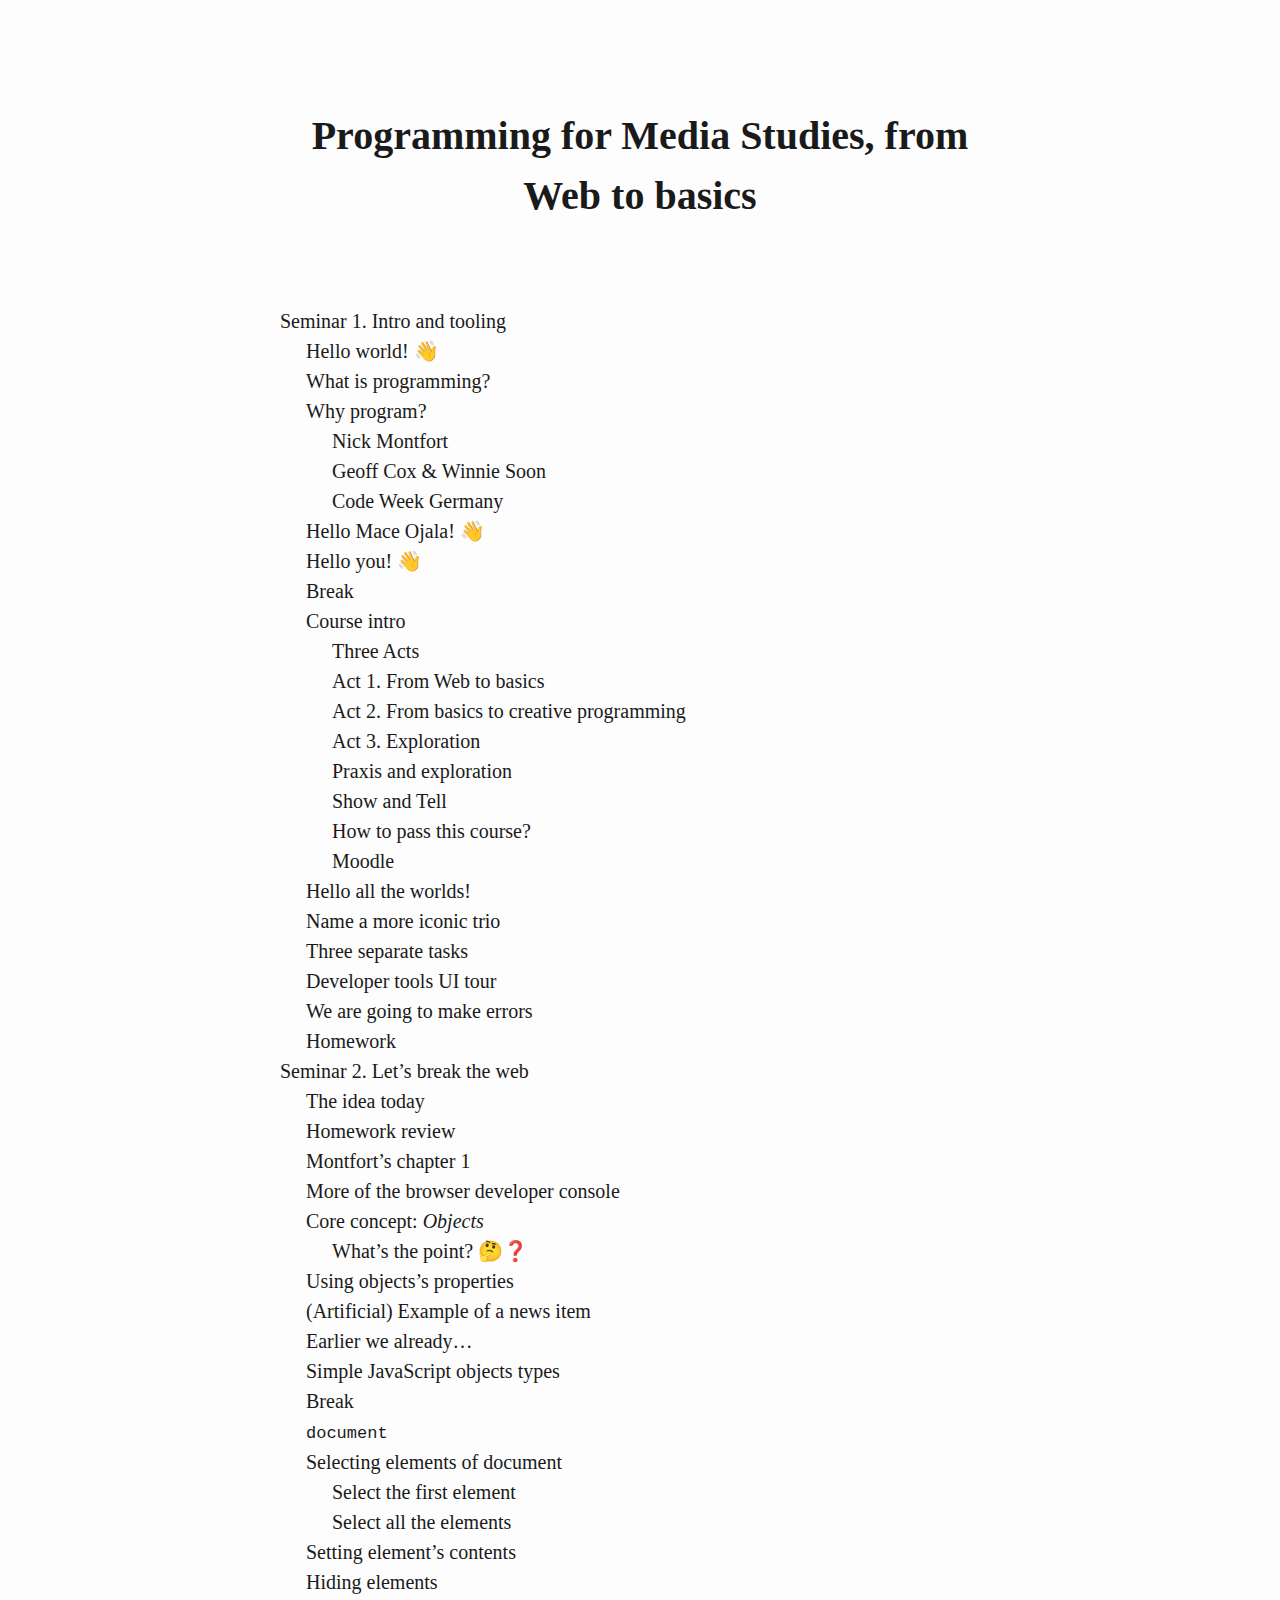
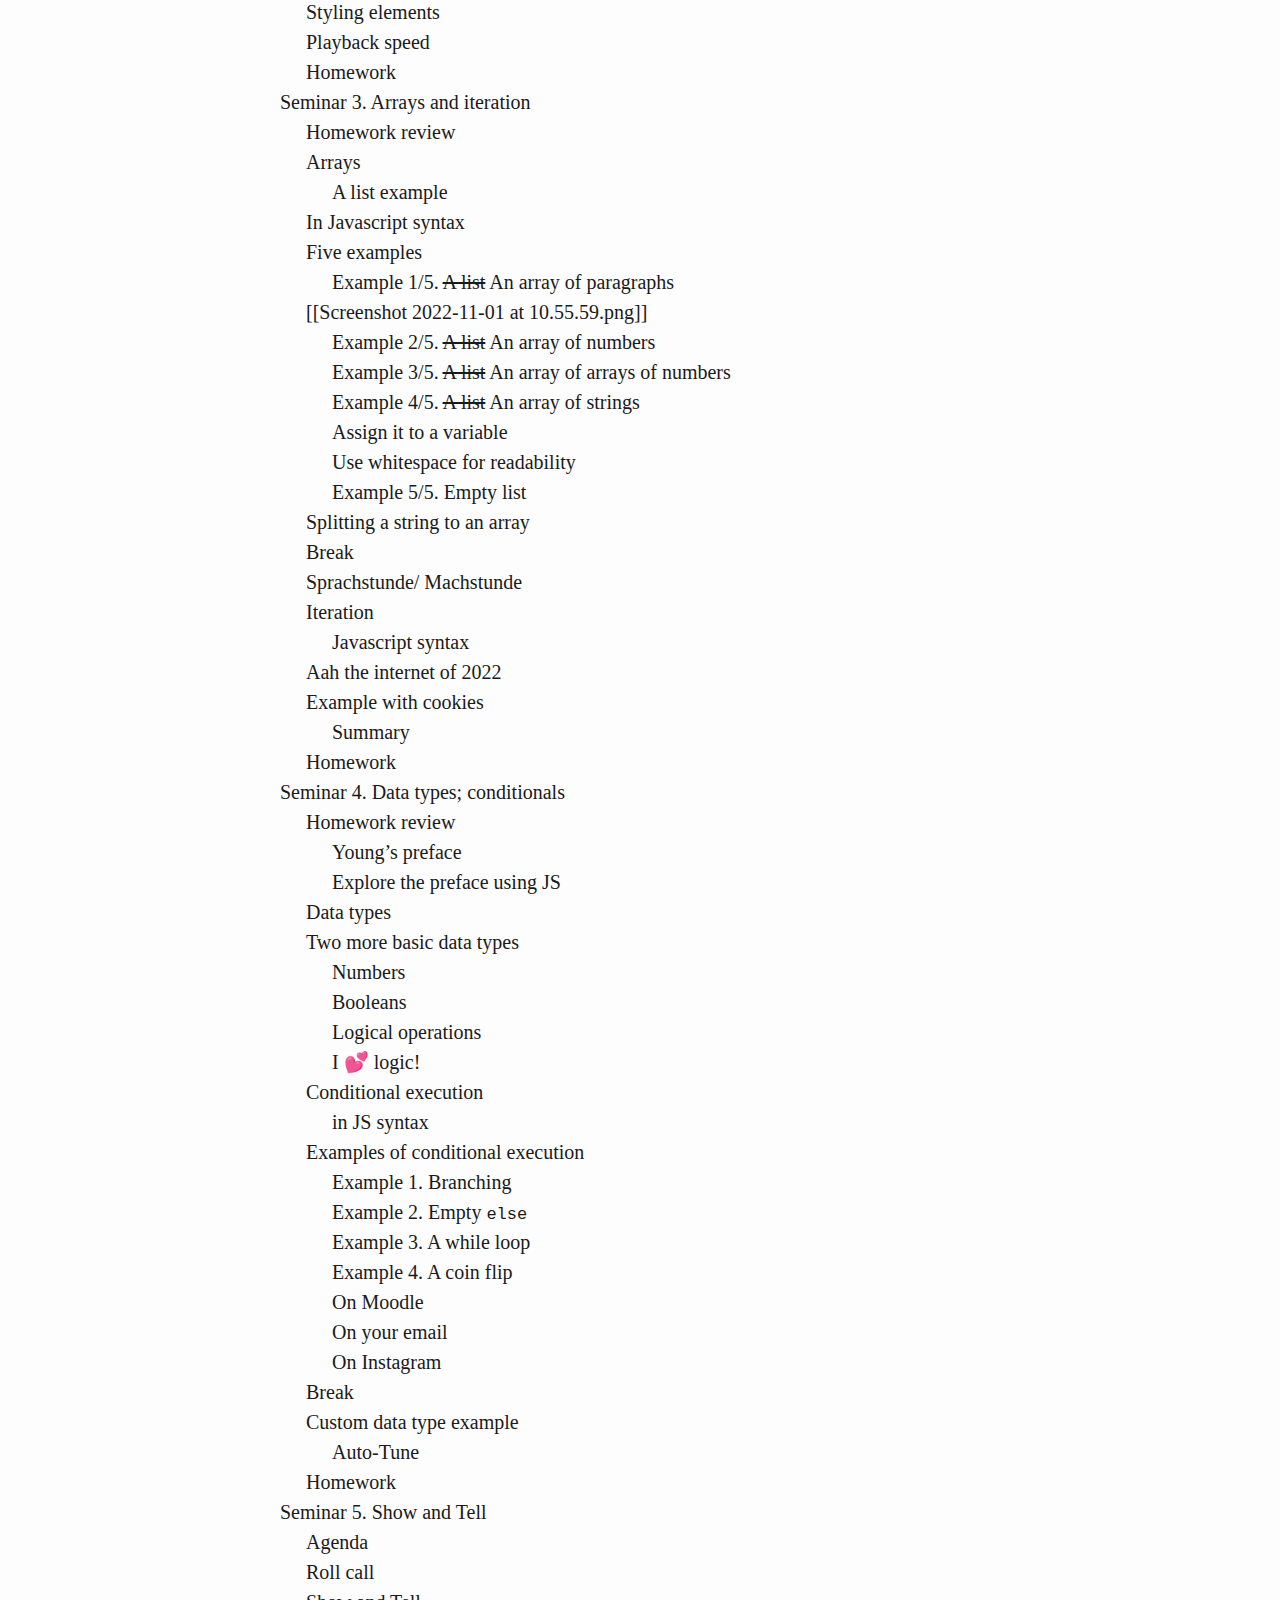
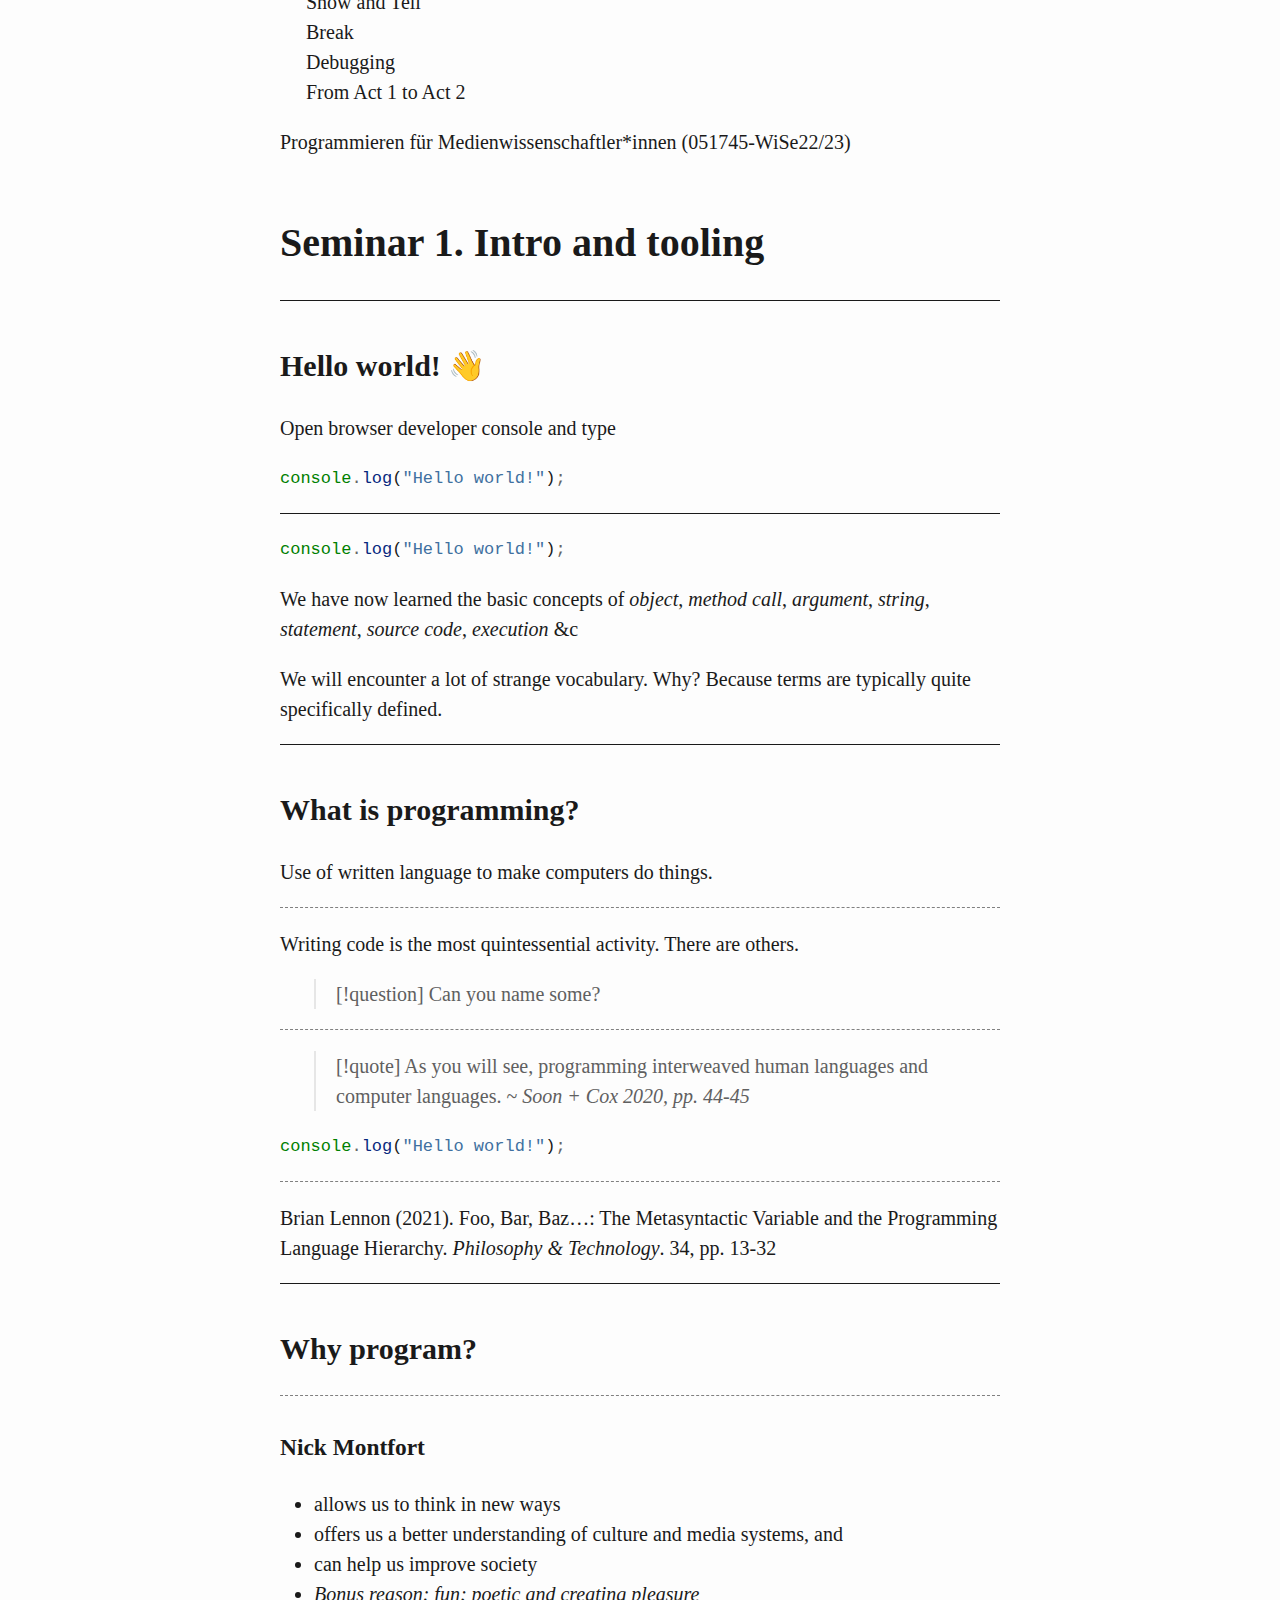
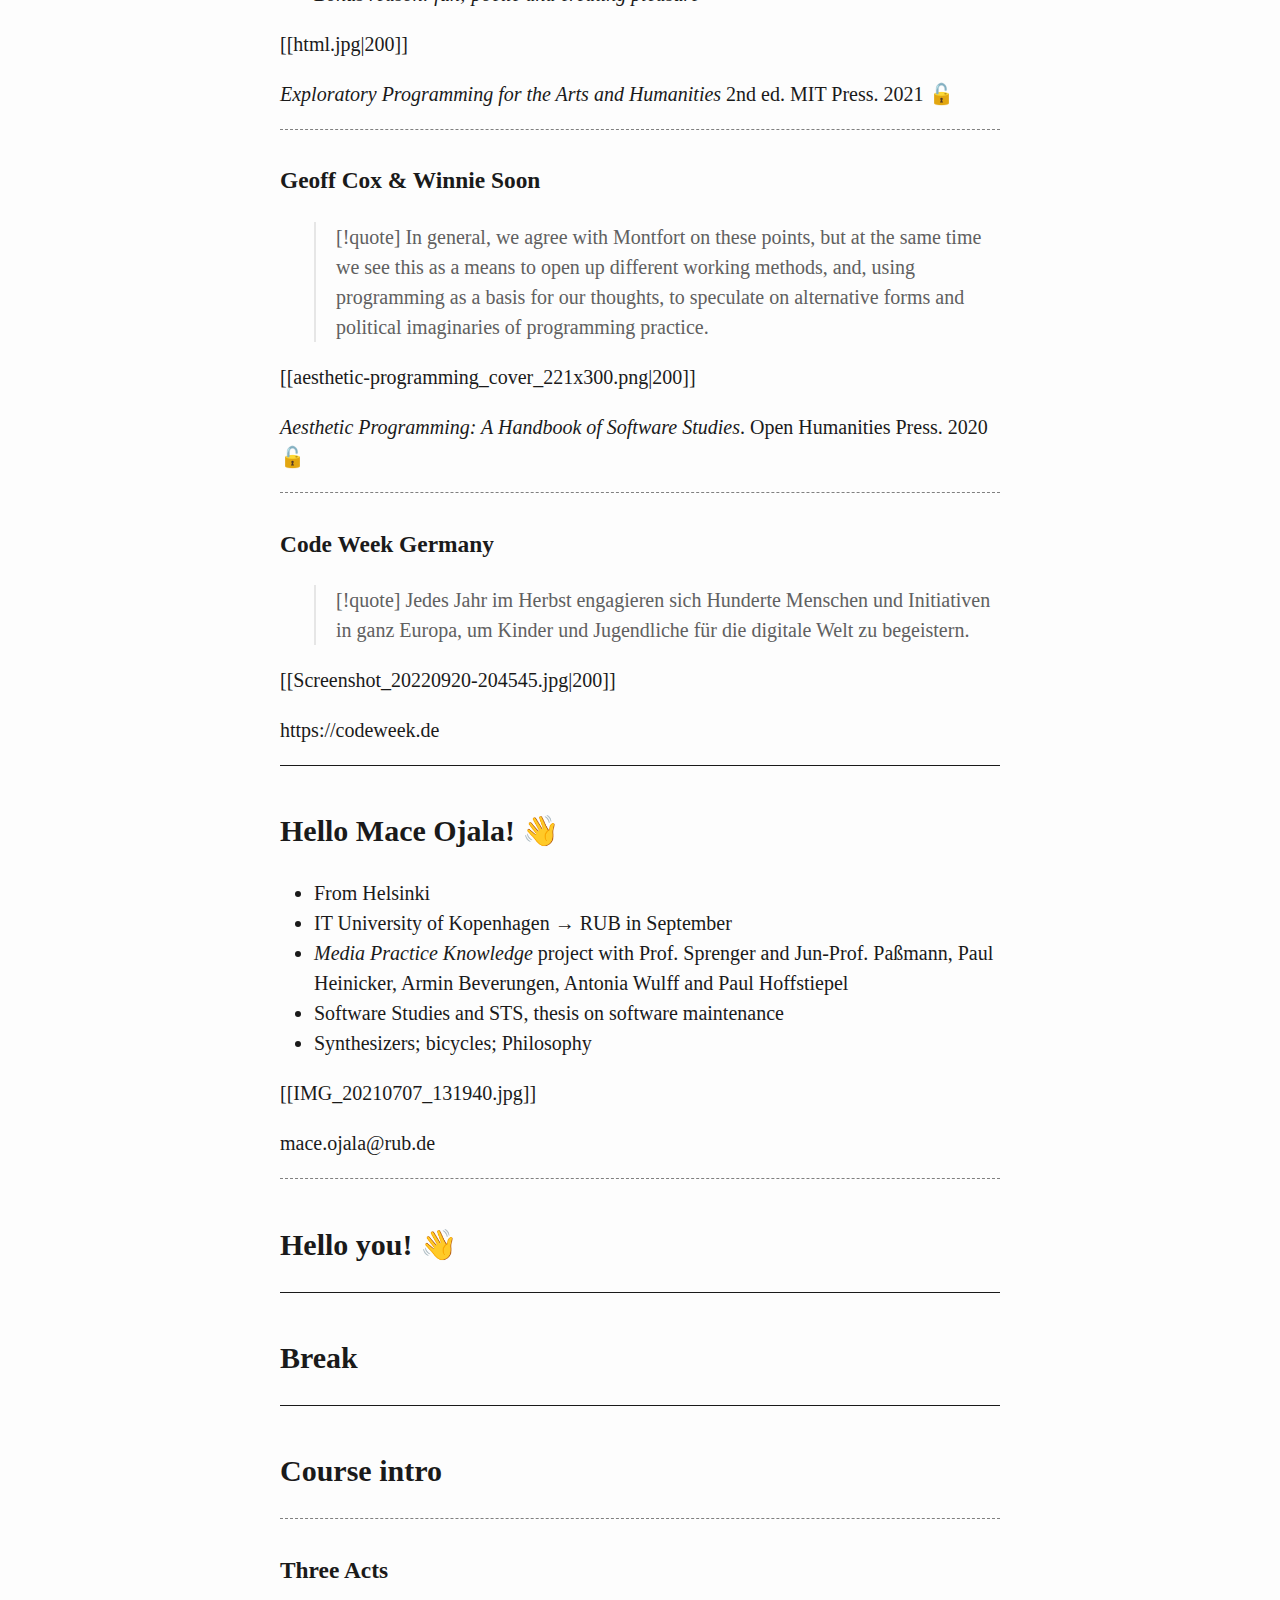
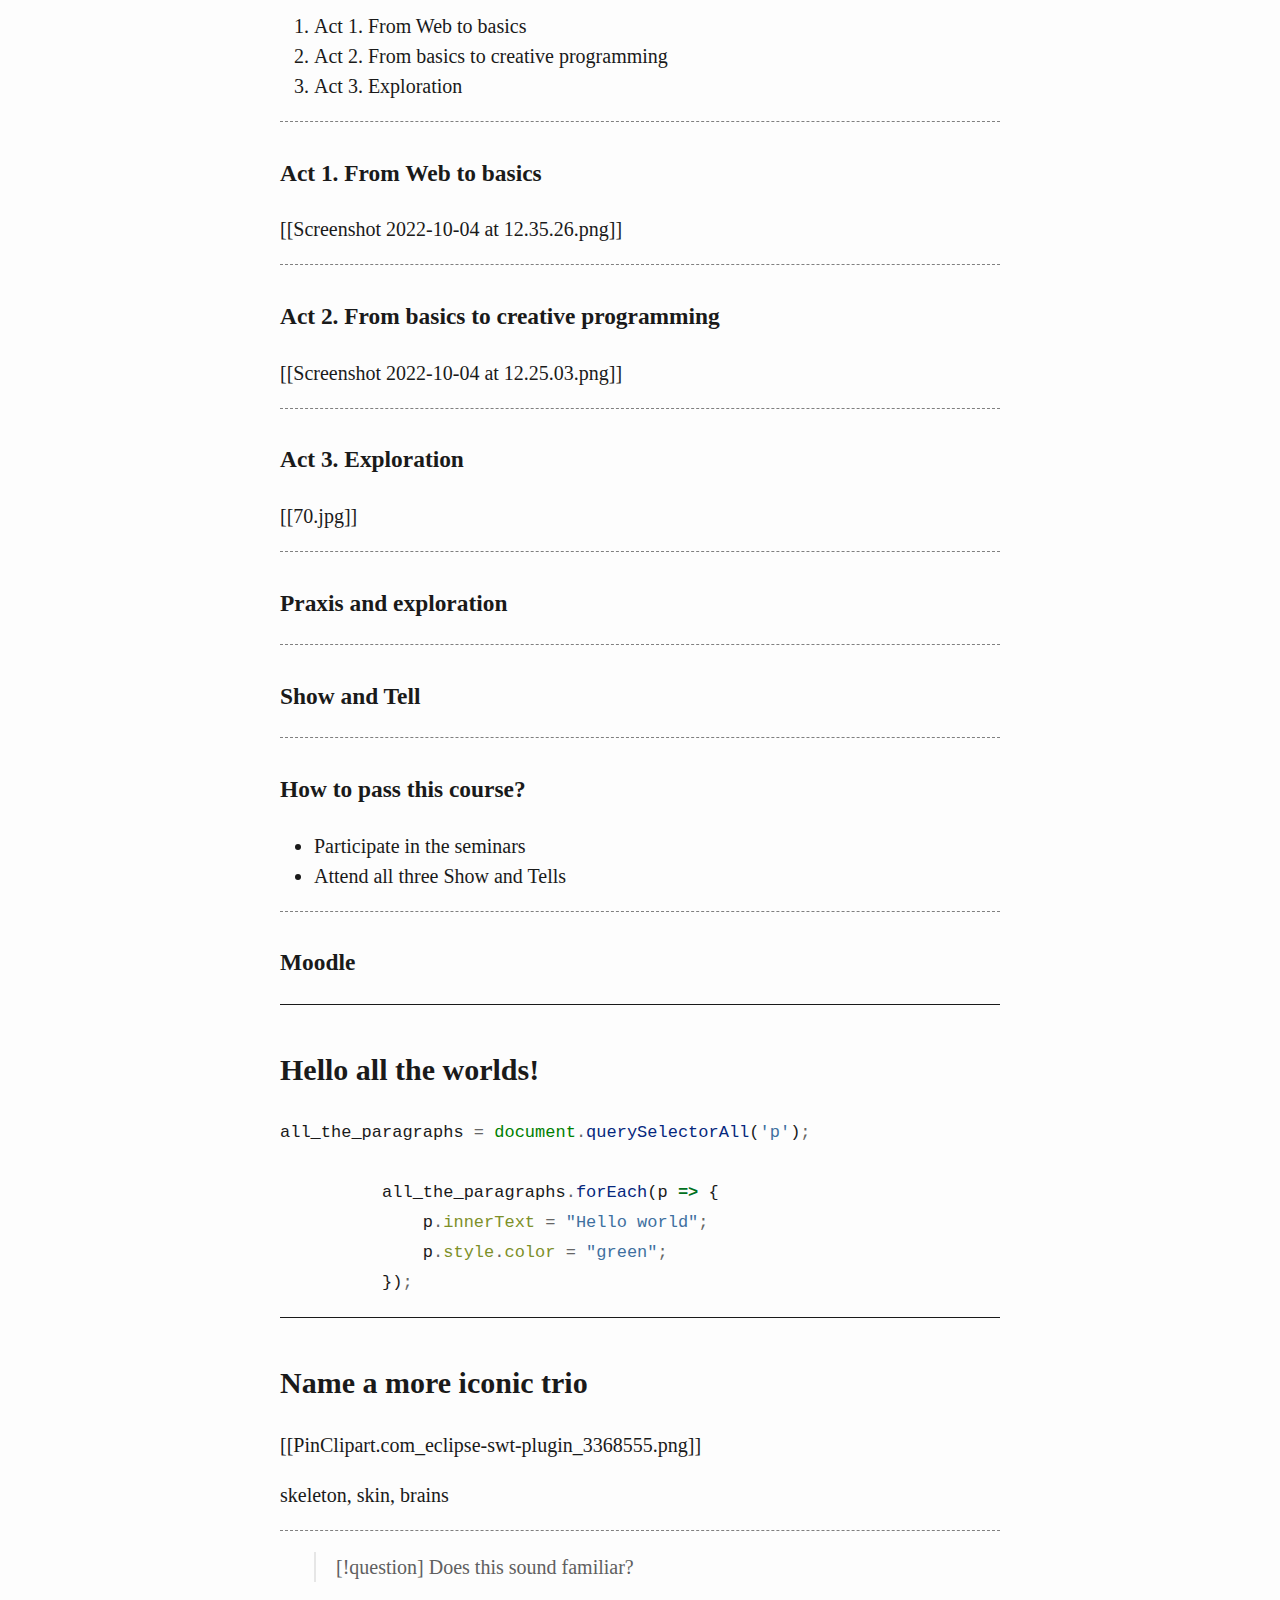
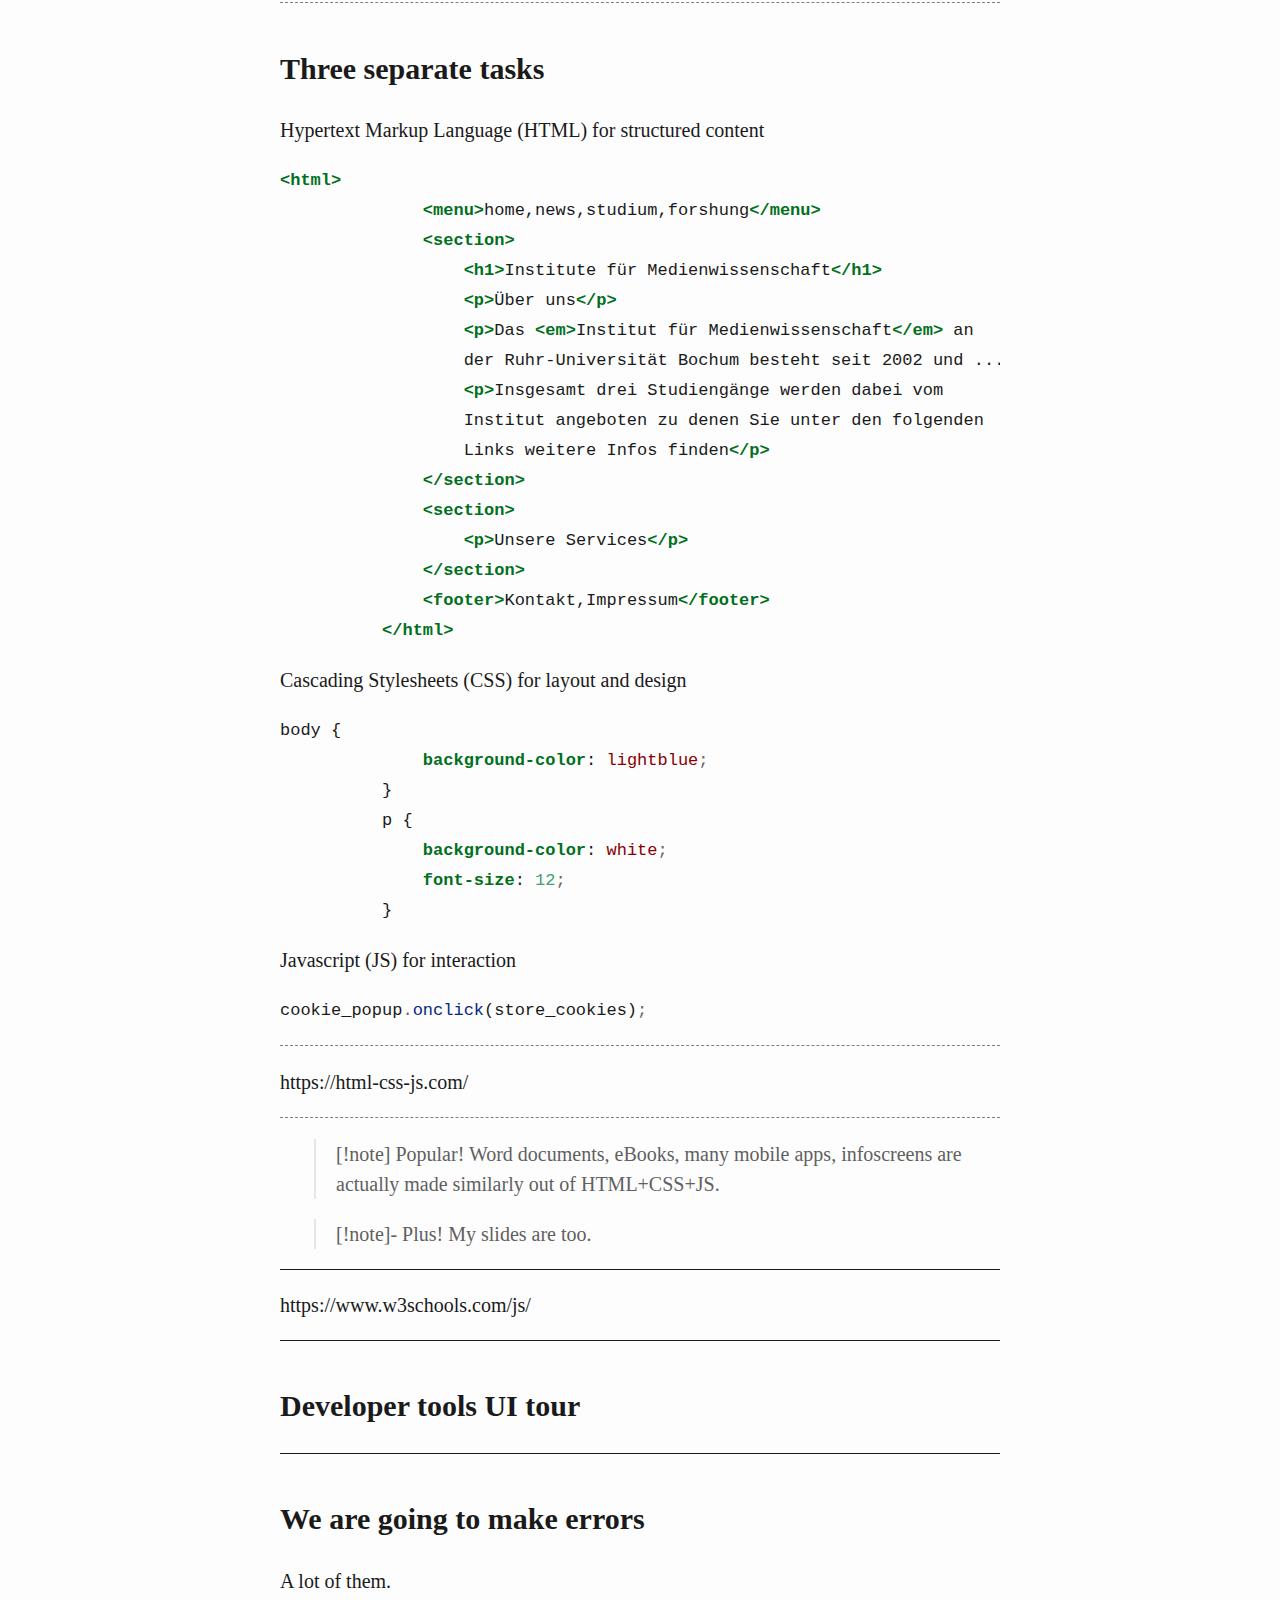
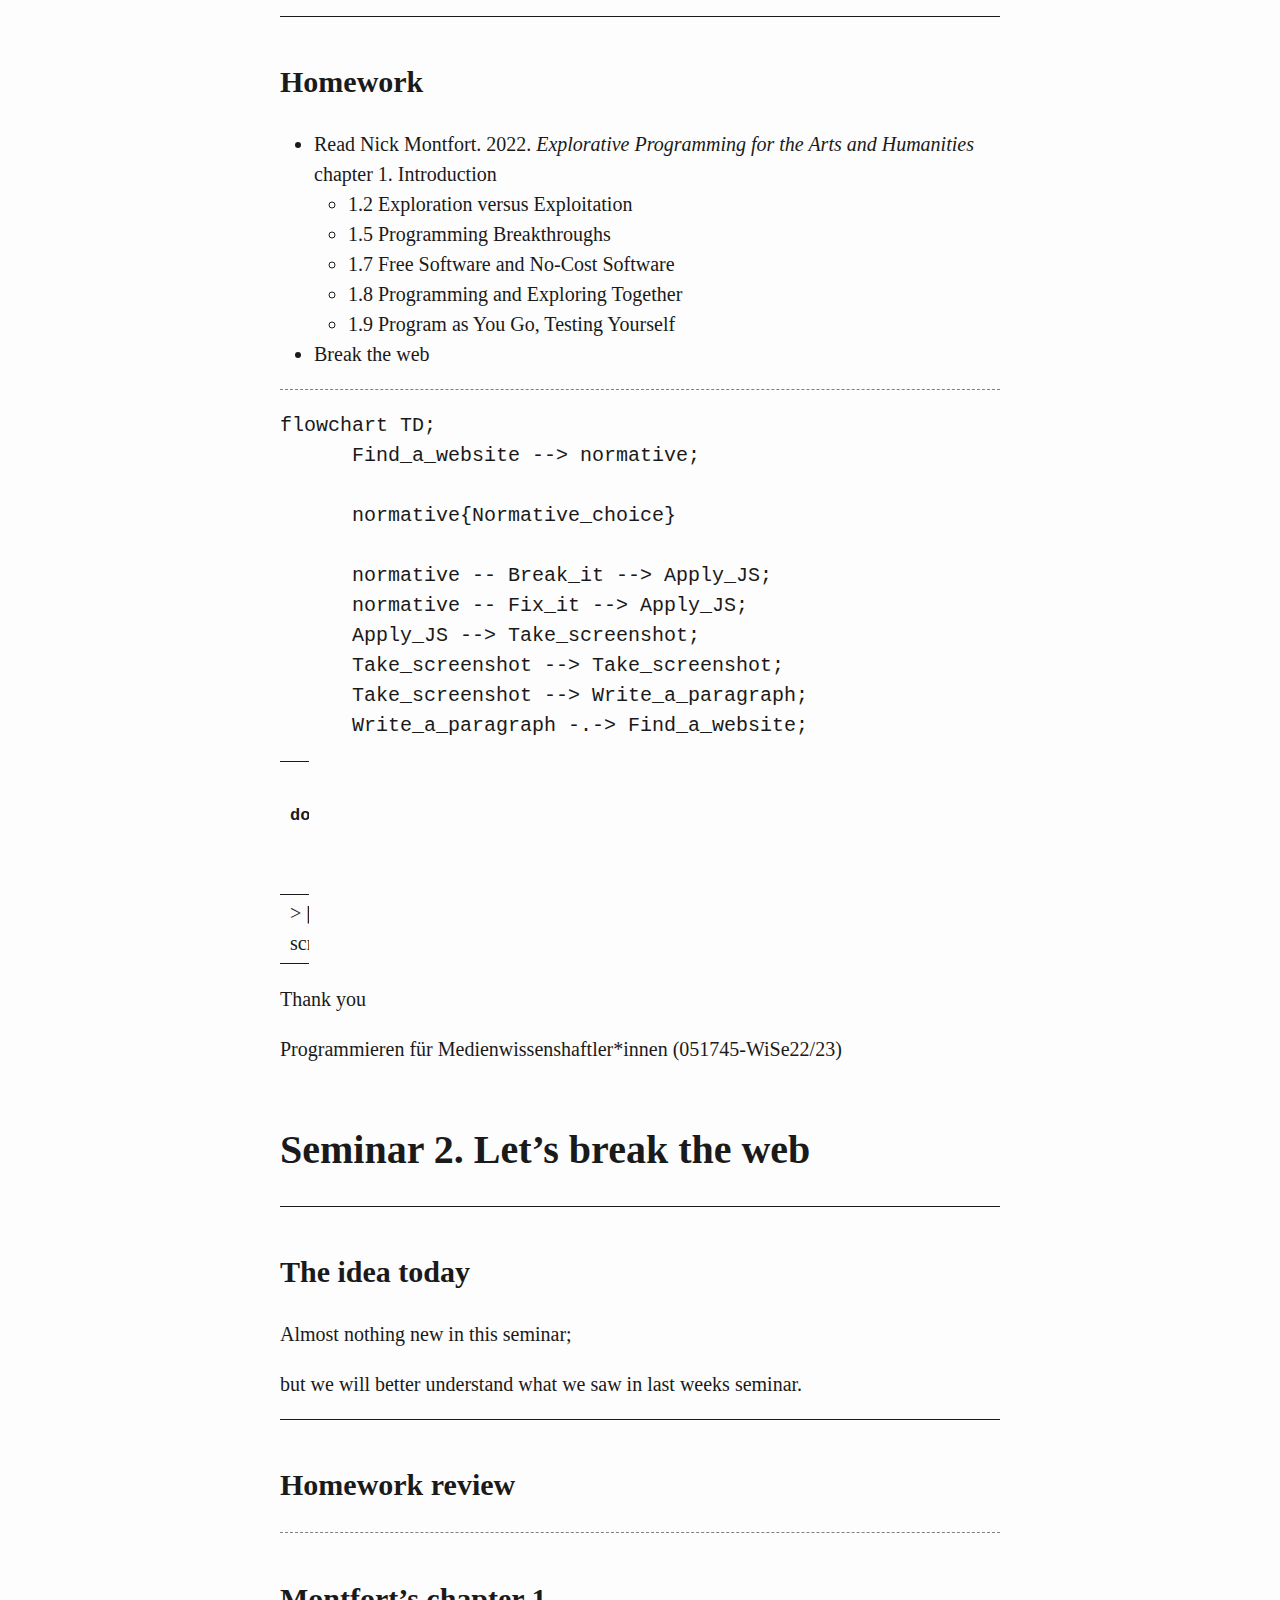
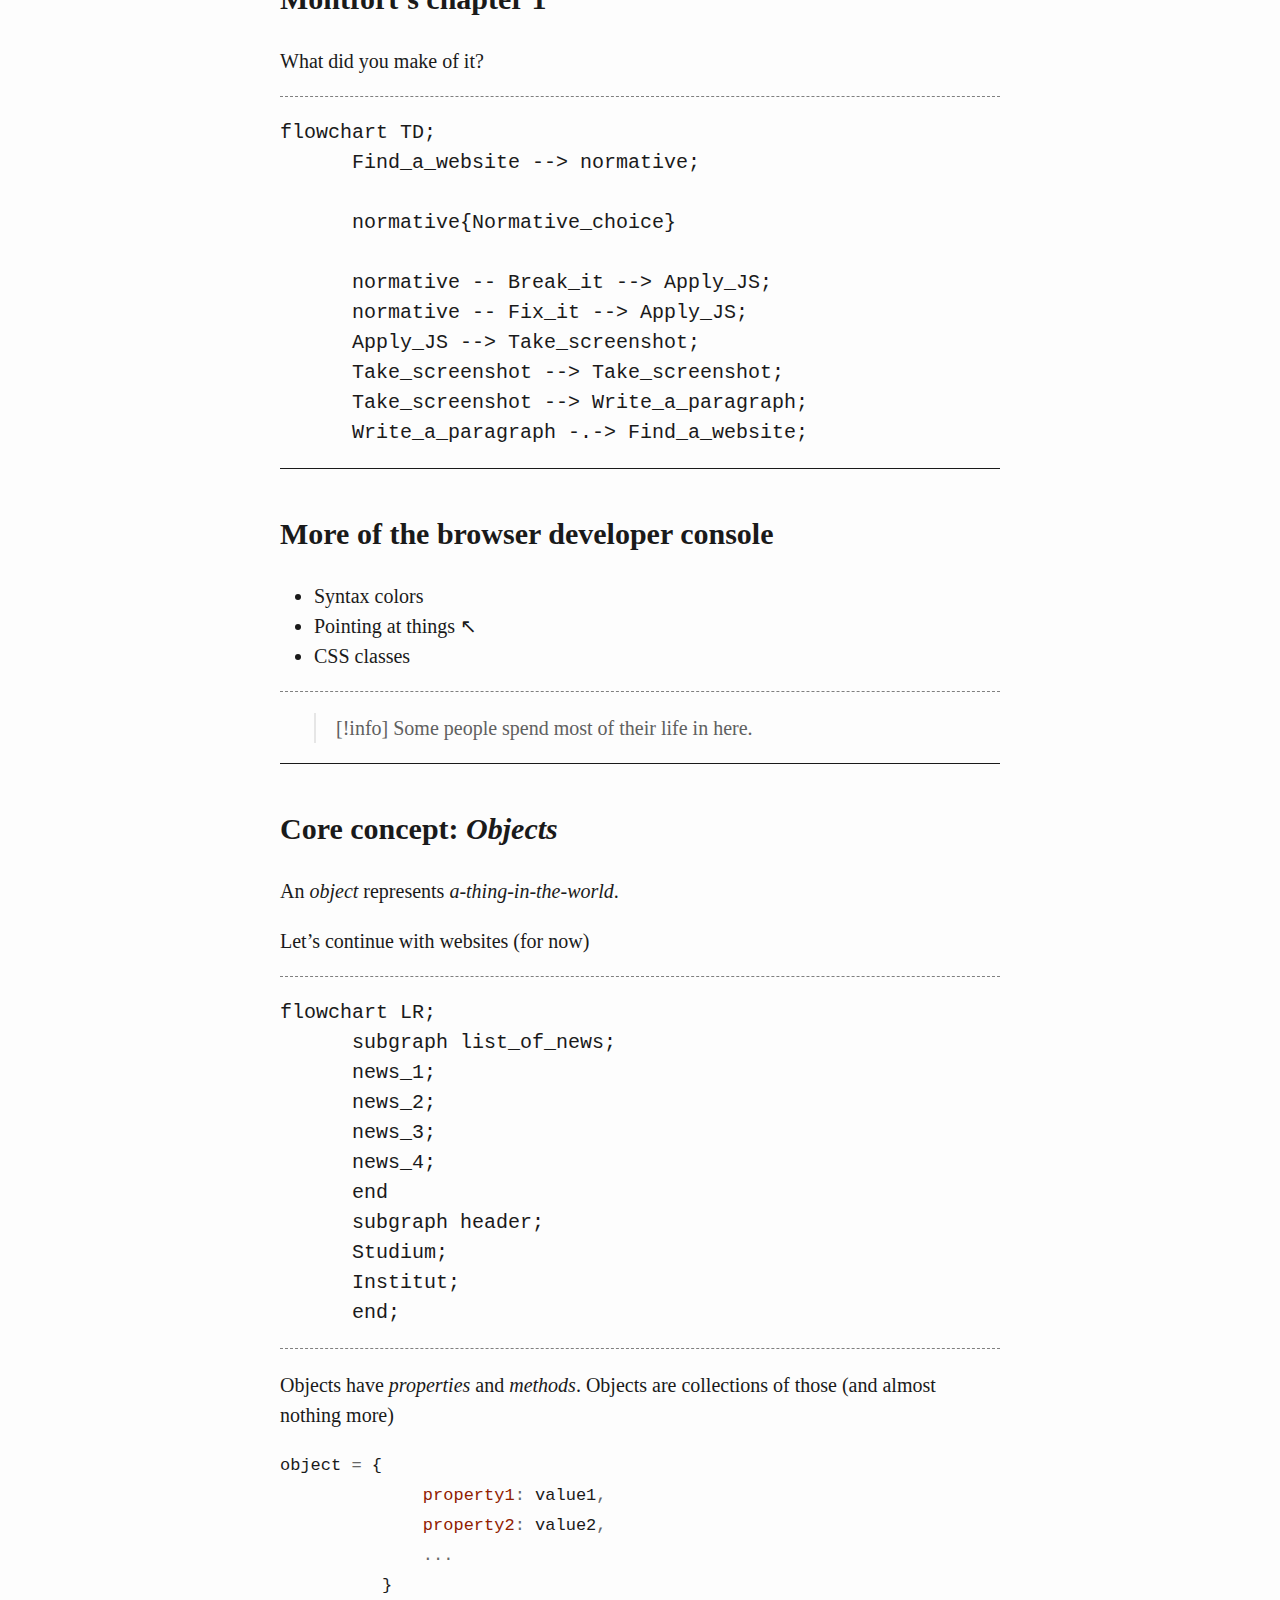
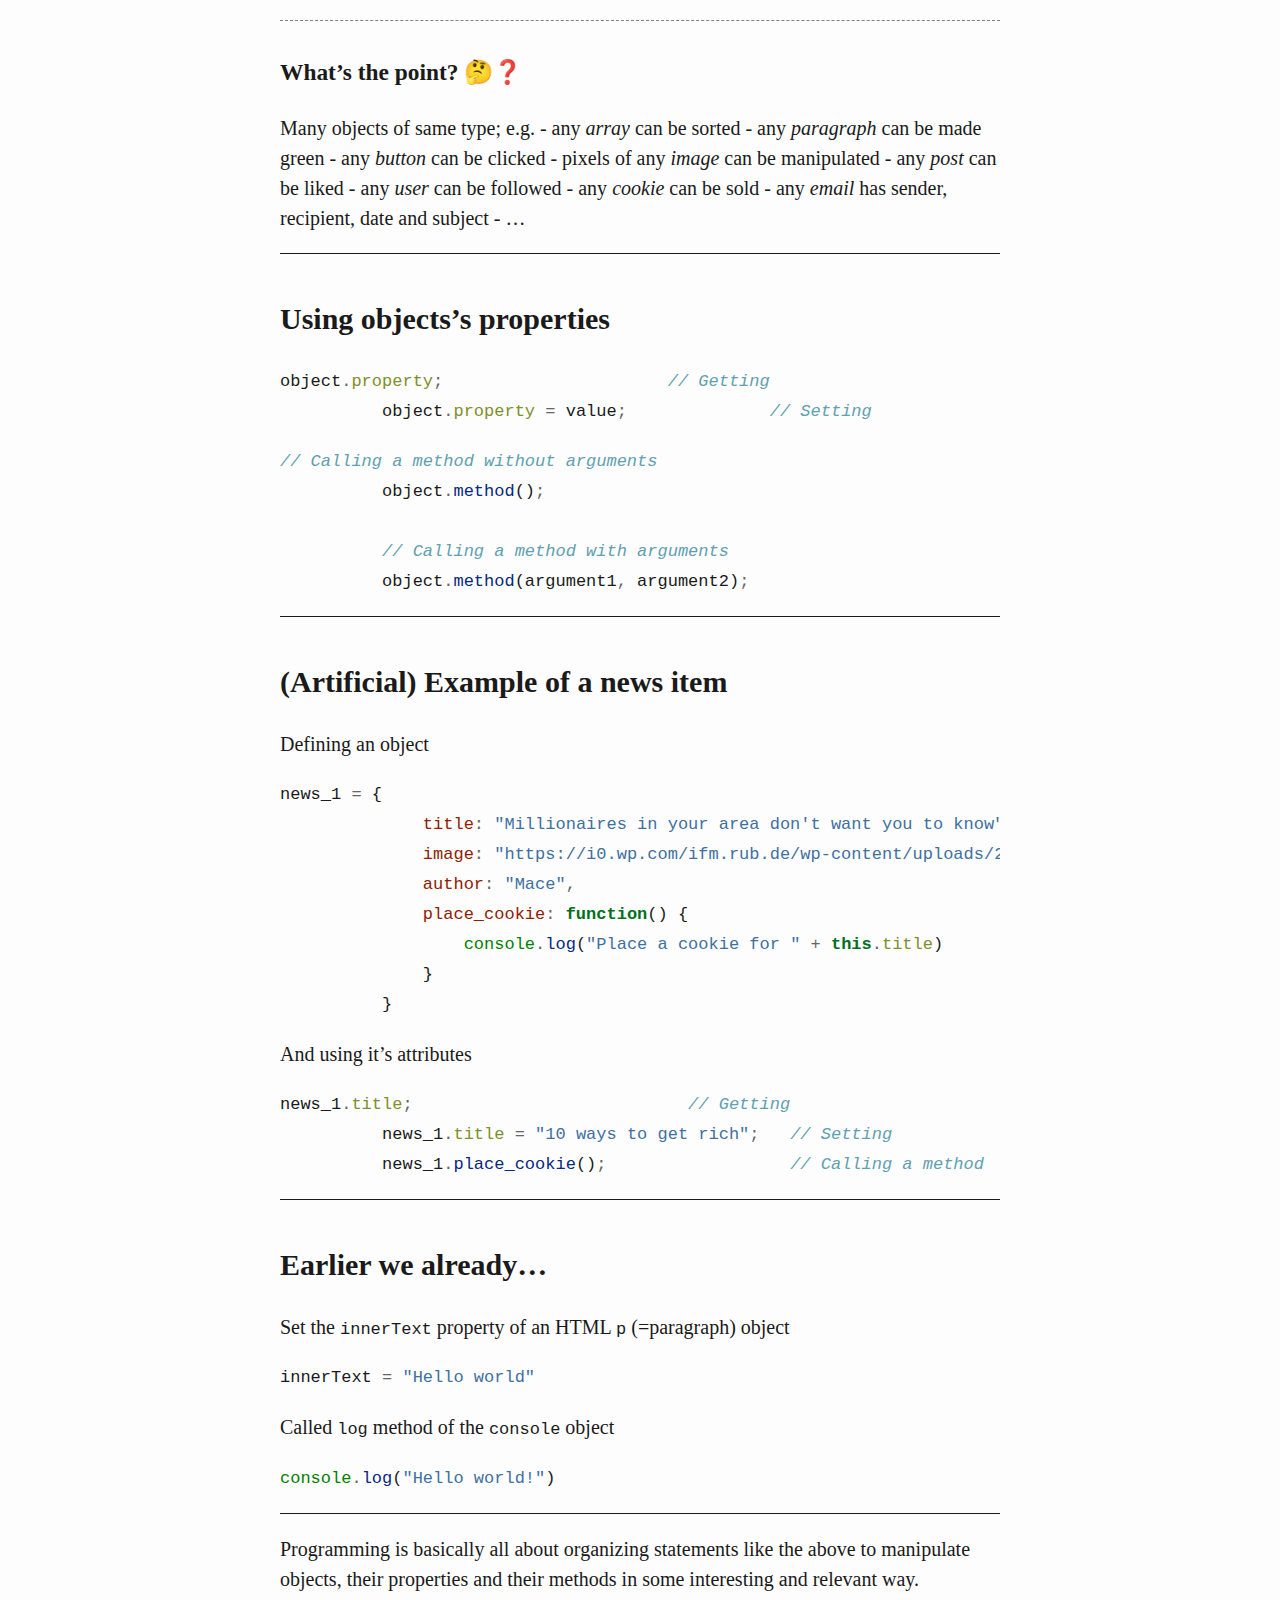
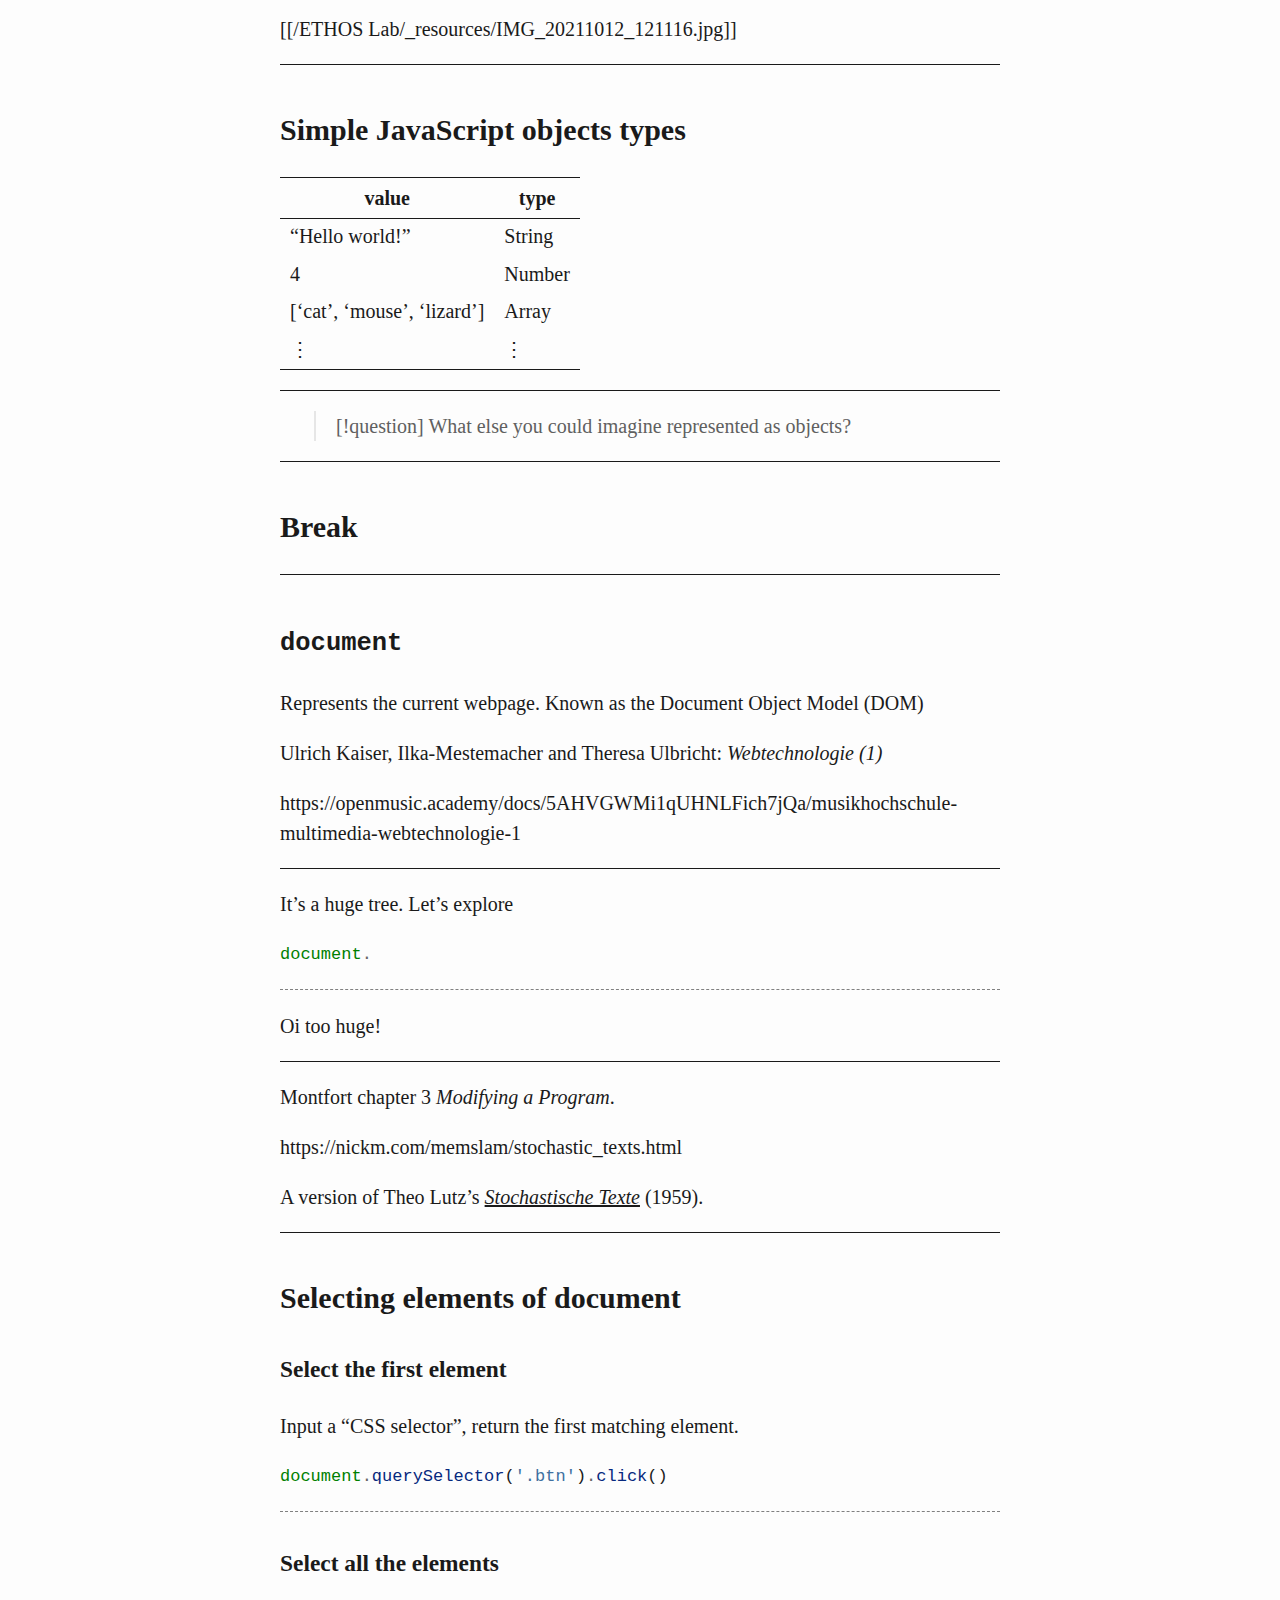
==== commit 7310cede: "The huge reindent." ====
--- a/act_1/index.html
+++ b/act_1/index.html
@@ -1,1589 +1,1369 @@
 <!DOCTYPE html>
 <html xmlns="http://www.w3.org/1999/xhtml" lang="" xml:lang="">
-<head>
-  <meta charset="utf-8" />
-  <meta name="generator" content="pandoc" />
-  <meta name="viewport" content="width=device-width, initial-scale=1.0, user-scalable=yes" />
-  <title>Programming for Media Studies, from Web to basics</title>
-  <style>
-    html {
-      line-height: 1.5;
-      font-family: Georgia, serif;
-      font-size: 20px;
-      color: #1a1a1a;
-      background-color: #fdfdfd;
-    }
-    body {
-      margin: 0 auto;
-      max-width: 36em;
-      padding-left: 50px;
-      padding-right: 50px;
-      padding-top: 50px;
-      padding-bottom: 50px;
-      hyphens: auto;
-      overflow-wrap: break-word;
-      text-rendering: optimizeLegibility;
-      font-kerning: normal;
-    }
-    @media (max-width: 600px) {
-      body {
-        font-size: 0.9em;
-        padding: 1em;
-      }
-      h1 {
-        font-size: 1.8em;
-      }
-    }
-    @media print {
-      body {
-        background-color: transparent;
-        color: black;
-        font-size: 12pt;
-      }
-      p, h2, h3 {
-        orphans: 3;
-        widows: 3;
-      }
-      h2, h3, h4 {
-        page-break-after: avoid;
-      }
-    }
-    p {
-      margin: 1em 0;
-    }
-    a {
-      color: #1a1a1a;
-    }
-    a:visited {
-      color: #1a1a1a;
-    }
-    img {
-      max-width: 100%;
-    }
-    h1, h2, h3, h4, h5, h6 {
-      margin-top: 1.4em;
-    }
-    h5, h6 {
-      font-size: 1em;
-      font-style: italic;
-    }
-    h6 {
-      font-weight: normal;
-    }
-    ol, ul {
-      padding-left: 1.7em;
-      margin-top: 1em;
-    }
-    li > ol, li > ul {
-      margin-top: 0;
-    }
-    blockquote {
-      margin: 1em 0 1em 1.7em;
-      padding-left: 1em;
-      border-left: 2px solid #e6e6e6;
-      color: #606060;
-    }
-    code {
-      font-family: Menlo, Monaco, 'Lucida Console', Consolas, monospace;
-      font-size: 85%;
-      margin: 0;
-    }
-    pre {
-      margin: 1em 0;
-      overflow: auto;
-    }
-    pre code {
-      padding: 0;
-      overflow: visible;
-      overflow-wrap: normal;
-    }
-    .sourceCode {
-     background-color: transparent;
-     overflow: visible;
-    }
-    hr {
-      background-color: #1a1a1a;
-      border: none;
-      height: 1px;
-      margin: 1em 0;
-    }
-    hr.minor-hr {
-      background-color: inherit;
-      border-top: 1px dashed grey;
-    }
-    table {
-      margin: 1em 0;
-      border-collapse: collapse;
-      width: 100%;
-      overflow-x: auto;
-      display: block;
-      font-variant-numeric: lining-nums tabular-nums;
-    }
-    table caption {
-      margin-bottom: 0.75em;
-    }
-    tbody {
-      margin-top: 0.5em;
-      border-top: 1px solid #1a1a1a;
-      border-bottom: 1px solid #1a1a1a;
-    }
-    th {
-      border-top: 1px solid #1a1a1a;
-      padding: 0.25em 0.5em 0.25em 0.5em;
-    }
-    td {
-      padding: 0.125em 0.5em 0.25em 0.5em;
-    }
-    header {
-      margin-bottom: 4em;
-      text-align: center;
-    }
-    #TOC li {
-      list-style: none;
-    }
-    #TOC ul {
-      padding-left: 1.3em;
-    }
-    #TOC > ul {
-      padding-left: 0;
-    }
-    #TOC a:not(:hover) {
-      text-decoration: none;
-    }
-    code{white-space: pre-wrap;}
-    span.smallcaps{font-variant: small-caps;}
-    div.columns{display: flex; gap: min(4vw, 1.5em);}
-    div.column{flex: auto; overflow-x: auto;}
-    div.hanging-indent{margin-left: 1.5em; text-indent: -1.5em;}
-    ul.task-list{list-style: none;}
-    ul.task-list li input[type="checkbox"] {
-      width: 0.8em;
-      margin: 0 0.8em 0.2em -1.6em;
-      vertical-align: middle;
-    }
-    pre > code.sourceCode { white-space: pre; position: relative; }
-    pre > code.sourceCode > span { display: inline-block; line-height: 1.25; }
-    pre > code.sourceCode > span:empty { height: 1.2em; }
-    .sourceCode { overflow: visible; }
-    code.sourceCode > span { color: inherit; text-decoration: inherit; }
-    div.sourceCode { margin: 1em 0; }
-    pre.sourceCode { margin: 0; }
-    @media screen {
-    div.sourceCode { overflow: auto; }
-    }
-    @media print {
-    pre > code.sourceCode { white-space: pre-wrap; }
-    pre > code.sourceCode > span { text-indent: -5em; padding-left: 5em; }
-    }
-    pre.numberSource code
-      { counter-reset: source-line 0; }
-    pre.numberSource code > span
-      { position: relative; left: -4em; counter-increment: source-line; }
-    pre.numberSource code > span > a:first-child::before
-      { content: counter(source-line);
-        position: relative; left: -1em; text-align: right; vertical-align: baseline;
-        border: none; display: inline-block;
-        -webkit-touch-callout: none; -webkit-user-select: none;
-        -khtml-user-select: none; -moz-user-select: none;
-        -ms-user-select: none; user-select: none;
-        padding: 0 4px; width: 4em;
-        color: #aaaaaa;
-      }
-    pre.numberSource { margin-left: 3em; border-left: 1px solid #aaaaaa;  padding-left: 4px; }
-    div.sourceCode
-      {   }
-    @media screen {
-    pre > code.sourceCode > span > a:first-child::before { text-decoration: underline; }
-    }
-    code span.al { color: #ff0000; font-weight: bold; } /* Alert */
-    code span.an { color: #60a0b0; font-weight: bold; font-style: italic; } /* Annotation */
-    code span.at { color: #7d9029; } /* Attribute */
-    code span.bn { color: #40a070; } /* BaseN */
-    code span.bu { color: #008000; } /* BuiltIn */
-    code span.cf { color: #007020; font-weight: bold; } /* ControlFlow */
-    code span.ch { color: #4070a0; } /* Char */
-    code span.cn { color: #880000; } /* Constant */
-    code span.co { color: #60a0b0; font-style: italic; } /* Comment */
-    code span.cv { color: #60a0b0; font-weight: bold; font-style: italic; } /* CommentVar */
-    code span.do { color: #ba2121; font-style: italic; } /* Documentation */
-    code span.dt { color: #902000; } /* DataType */
-    code span.dv { color: #40a070; } /* DecVal */
-    code span.er { color: #ff0000; font-weight: bold; } /* Error */
-    code span.ex { } /* Extension */
-    code span.fl { color: #40a070; } /* Float */
-    code span.fu { color: #06287e; } /* Function */
-    code span.im { color: #008000; font-weight: bold; } /* Import */
-    code span.in { color: #60a0b0; font-weight: bold; font-style: italic; } /* Information */
-    code span.kw { color: #007020; font-weight: bold; } /* Keyword */
-    code span.op { color: #666666; } /* Operator */
-    code span.ot { color: #007020; } /* Other */
-    code span.pp { color: #bc7a00; } /* Preprocessor */
-    code span.sc { color: #4070a0; } /* SpecialChar */
-    code span.ss { color: #bb6688; } /* SpecialString */
-    code span.st { color: #4070a0; } /* String */
-    code span.va { color: #19177c; } /* Variable */
-    code span.vs { color: #4070a0; } /* VerbatimString */
-    code span.wa { color: #60a0b0; font-weight: bold; font-style: italic; } /* Warning */
-    .display.math{display: block; text-align: center; margin: 0.5rem auto;}
-  </style>
-  <script type="module">
-    import mermaid from 'https://cdn.jsdelivr.net/npm/mermaid@9/dist/mermaid.esm.min.mjs';
-    mermaid.initialize({ startOnLoad: true });
-  </script>
-  <!--[if lt IE 9]>
-    <script src="//cdnjs.cloudflare.com/ajax/libs/html5shiv/3.7.3/html5shiv-printshiv.min.js"></script>
-  <![endif]-->
-</head>
-<body>
-<header id="title-block-header">
-<h1 class="title">Programming for Media Studies, from Web to basics</h1>
-</header>
-<nav id="TOC" role="doc-toc">
-<ul>
-<li><a href="#seminar-1.-intro-and-tooling"
-id="toc-seminar-1.-intro-and-tooling">Seminar 1. Intro and tooling</a>
-<ul>
-<li><a href="#hello-world" id="toc-hello-world">Hello world! 👋</a></li>
-<li><a href="#what-is-programming" id="toc-what-is-programming">What is
-programming?</a></li>
-<li><a href="#why-program" id="toc-why-program">Why program?</a>
-<ul>
-<li><a href="#nick-montfort" id="toc-nick-montfort">Nick
-Montfort</a></li>
-<li><a href="#geoff-cox-winnie-soon"
-id="toc-geoff-cox-winnie-soon">Geoff Cox &amp; Winnie Soon</a></li>
-<li><a href="#code-week-germany" id="toc-code-week-germany">Code Week
-Germany</a></li>
-</ul></li>
-<li><a href="#hello-mace-ojala" id="toc-hello-mace-ojala">Hello Mace
-Ojala! 👋</a></li>
-<li><a href="#hello-you" id="toc-hello-you">Hello you! 👋</a></li>
-<li><a href="#break" id="toc-break">Break
-<!-- element style="color: white; text-shadow: black 0px 0px 10px;" --></a></li>
-<li><a href="#course-intro" id="toc-course-intro">Course intro</a>
-<ul>
-<li><a href="#three-acts" id="toc-three-acts">Three Acts</a></li>
-<li><a href="#act-1.-from-web-to-basics"
-id="toc-act-1.-from-web-to-basics">Act 1. From Web to basics</a></li>
-<li><a href="#act-2.-from-basics-to-creative-programming"
-id="toc-act-2.-from-basics-to-creative-programming">Act 2. From basics
-to creative programming</a></li>
-<li><a href="#act-3.-exploration" id="toc-act-3.-exploration">Act 3.
-Exploration</a></li>
-<li><a href="#praxis-and-exploration"
-id="toc-praxis-and-exploration">Praxis and exploration</a></li>
-<li><a href="#show-and-tell" id="toc-show-and-tell">Show and
-Tell</a></li>
-<li><a href="#how-to-pass-this-course"
-id="toc-how-to-pass-this-course">How to pass this course?</a></li>
-<li><a href="#moodle" id="toc-moodle">Moodle</a></li>
-</ul></li>
-<li><a href="#hello-all-the-worlds" id="toc-hello-all-the-worlds">Hello
-all the worlds!</a></li>
-<li><a href="#name-a-more-iconic-trio"
-id="toc-name-a-more-iconic-trio">Name a more iconic trio</a></li>
-<li><a href="#three-separate-tasks" id="toc-three-separate-tasks">Three
-separate tasks</a></li>
-<li><a href="#developer-tools-ui-tour"
-id="toc-developer-tools-ui-tour">Developer tools UI tour</a></li>
-<li><a href="#we-are-going-to-make-errors"
-id="toc-we-are-going-to-make-errors">We are going to make
-errors</a></li>
-<li><a href="#homework" id="toc-homework">Homework</a></li>
-</ul></li>
-<li><a href="#seminar-2.-lets-break-the-web"
-id="toc-seminar-2.-lets-break-the-web">Seminar 2. Let’s break the
-web</a>
-<ul>
-<li><a href="#the-idea-today" id="toc-the-idea-today">The idea
-today</a></li>
-<li><a href="#homework-review" id="toc-homework-review">Homework
-review</a></li>
-<li><a href="#montforts-chapter-1"
-id="toc-montforts-chapter-1">Montfort’s chapter 1</a></li>
-<li><a href="#more-of-the-browser-developer-console"
-id="toc-more-of-the-browser-developer-console">More of the browser
-developer console</a></li>
-<li><a href="#core-concept-objects" id="toc-core-concept-objects">Core
-concept: <em>Objects</em></a>
-<ul>
-<li><a href="#whats-the-point" id="toc-whats-the-point">What’s the
-point? 🤔❓</a></li>
-</ul></li>
-<li><a href="#using-objectss-properties"
-id="toc-using-objectss-properties">Using objects’s properties</a></li>
-<li><a href="#artificial-example-of-a-news-item"
-id="toc-artificial-example-of-a-news-item">(Artificial) Example of a
-news item</a></li>
-<li><a href="#earlier-we-already" id="toc-earlier-we-already">Earlier we
-already…</a></li>
-<li><a href="#simple-javascript-objects-types"
-id="toc-simple-javascript-objects-types">Simple JavaScript objects
-types</a></li>
-<li><a href="#break-1" id="toc-break-1">Break
-<!-- element style="color:white;" --></a></li>
-<li><a href="#document" id="toc-document"><code>document</code></a></li>
-<li><a href="#selecting-elements-of-document"
-id="toc-selecting-elements-of-document">Selecting elements of
-document</a>
-<ul>
-<li><a href="#select-the-first-element"
-id="toc-select-the-first-element">Select the first element</a></li>
-<li><a href="#select-all-the-elements"
-id="toc-select-all-the-elements">Select all the elements</a></li>
-</ul></li>
-<li><a href="#setting-elements-contents"
-id="toc-setting-elements-contents">Setting element’s contents</a></li>
-<li><a href="#hiding-elements" id="toc-hiding-elements">Hiding
-elements</a></li>
-<li><a href="#styling-elements" id="toc-styling-elements">Styling
-elements</a></li>
-<li><a href="#playback-speed" id="toc-playback-speed">Playback
-speed</a></li>
-<li><a href="#homework-1" id="toc-homework-1">Homework</a></li>
-</ul></li>
-<li><a href="#seminar-3.-arrays-and-iteration"
-id="toc-seminar-3.-arrays-and-iteration">Seminar 3. Arrays and
-iteration</a>
-<ul>
-<li><a href="#homework-review-1" id="toc-homework-review-1">Homework
-review</a></li>
-<li><a href="#arrays" id="toc-arrays">Arrays</a>
-<ul>
-<li><a href="#a-list-example" id="toc-a-list-example">A list
-example</a></li>
-</ul></li>
-<li><a href="#in-javascript-syntax" id="toc-in-javascript-syntax">In
-Javascript syntax</a></li>
-<li><a href="#five-examples" id="toc-five-examples">Five examples</a>
-<ul>
-<li><a href="#example-15.-a-list-an-array-of-paragraphs"
-id="toc-example-15.-a-list-an-array-of-paragraphs">Example 1/5. <del>A
-list</del> An array of paragraphs</a></li>
-</ul></li>
-<li><a href="#screenshot-2022-11-01-at-10.55.59.png"
-id="toc-screenshot-2022-11-01-at-10.55.59.png">[[Screenshot 2022-11-01
-at 10.55.59.png]]</a>
-<ul>
-<li><a href="#example-25.-a-list-an-array-of-numbers"
-id="toc-example-25.-a-list-an-array-of-numbers">Example 2/5. <del>A
-list</del> An array of numbers</a></li>
-<li><a href="#example-35.-a-list-an-array-of-arrays-of-numbers"
-id="toc-example-35.-a-list-an-array-of-arrays-of-numbers">Example 3/5.
-<del>A list</del> An array of arrays of numbers</a></li>
-<li><a href="#example-45.-a-list-an-array-of-strings"
-id="toc-example-45.-a-list-an-array-of-strings">Example 4/5. <del>A
-list</del> An array of strings</a></li>
-<li><a href="#assign-it-to-a-variable"
-id="toc-assign-it-to-a-variable">Assign it to a variable</a></li>
-<li><a href="#use-whitespace-for-readability"
-id="toc-use-whitespace-for-readability">Use whitespace for
-readability</a></li>
-<li><a href="#example-55.-empty-list"
-id="toc-example-55.-empty-list">Example 5/5. Empty list</a></li>
-</ul></li>
-<li><a href="#splitting-a-string-to-an-array"
-id="toc-splitting-a-string-to-an-array">Splitting a string to an
-array</a></li>
-<li><a href="#break-2" id="toc-break-2">Break
-<!-- element style="color:white;" --></a></li>
-<li><a href="#sprachstunde-machstunde"
-id="toc-sprachstunde-machstunde">Sprachstunde/ Machstunde</a></li>
-<li><a href="#iteration" id="toc-iteration">Iteration</a>
-<ul>
-<li><a href="#javascript-syntax" id="toc-javascript-syntax">Javascript
-syntax</a></li>
-</ul></li>
-<li><a href="#aah-the-internet-of-2022"
-id="toc-aah-the-internet-of-2022">Aah the internet of 2022</a></li>
-<li><a href="#example-with-cookies"
-id="toc-example-with-cookies">Example with cookies</a>
-<ul>
-<li><a href="#summary" id="toc-summary">Summary</a></li>
-</ul></li>
-<li><a href="#homework-2" id="toc-homework-2">Homework</a></li>
-</ul></li>
-<li><a href="#seminar-4.-data-types-conditionals"
-id="toc-seminar-4.-data-types-conditionals">Seminar 4. Data types;
-conditionals</a>
-<ul>
-<li><a href="#homework-review-2" id="toc-homework-review-2">Homework
-review</a>
-<ul>
-<li><a href="#youngs-preface" id="toc-youngs-preface">Young’s
-preface</a></li>
-<li><a href="#explore-the-preface-using-js"
-id="toc-explore-the-preface-using-js">Explore the preface using
-JS</a></li>
-</ul></li>
-<li><a href="#data-types" id="toc-data-types">Data types</a></li>
-<li><a href="#two-more-basic-data-types"
-id="toc-two-more-basic-data-types">Two more basic data types</a>
-<ul>
-<li><a href="#numbers" id="toc-numbers">Numbers</a></li>
-<li><a href="#booleans" id="toc-booleans">Booleans</a></li>
-<li><a href="#logical-operations" id="toc-logical-operations">Logical
-operations</a></li>
-<li><a href="#i-logic" id="toc-i-logic">I 💕 logic!</a></li>
-</ul></li>
-<li><a href="#conditional-execution"
-id="toc-conditional-execution">Conditional execution</a>
-<ul>
-<li><a href="#in-js-syntax" id="toc-in-js-syntax">in JS syntax</a></li>
-</ul></li>
-<li><a href="#examples-of-conditional-execution"
-id="toc-examples-of-conditional-execution">Examples of conditional
-execution</a>
-<ul>
-<li><a href="#example-1.-branching"
-id="toc-example-1.-branching">Example 1. Branching</a></li>
-<li><a href="#example-2.-empty-else"
-id="toc-example-2.-empty-else">Example 2. Empty
-<code>else</code></a></li>
-<li><a href="#example-3.-a-while-loop"
-id="toc-example-3.-a-while-loop">Example 3. A while loop</a></li>
-<li><a href="#example-4.-a-coin-flip"
-id="toc-example-4.-a-coin-flip">Example 4. A coin flip</a></li>
-<li><a href="#on-moodle" id="toc-on-moodle">On Moodle</a></li>
-<li><a href="#on-your-email" id="toc-on-your-email">On your
-email</a></li>
-<li><a href="#on-instagram" id="toc-on-instagram">On Instagram</a></li>
-</ul></li>
-<li><a href="#break-3" id="toc-break-3">Break
-<!-- element style="color: white" --></a></li>
-<li><a href="#custom-data-type-example"
-id="toc-custom-data-type-example">Custom data type example</a>
-<ul>
-<li><a href="#auto-tune" id="toc-auto-tune">Auto-Tune</a></li>
-</ul></li>
-<li><a href="#homework-3" id="toc-homework-3">Homework</a></li>
-</ul></li>
-<li><a href="#seminar-5.-show-and-tell"
-id="toc-seminar-5.-show-and-tell">Seminar 5. Show and Tell</a>
-<ul>
-<li><a href="#agenda" id="toc-agenda">Agenda</a></li>
-<li><a href="#roll-call" id="toc-roll-call">Roll call</a></li>
-<li><a href="#show-and-tell-1" id="toc-show-and-tell-1">Show and
-Tell</a></li>
-<li><a href="#break-4" id="toc-break-4">Break
-<!-- element style="color: white; text-shadow: black 0px 0px 10px;" --></a></li>
-<li><a href="#debugging" id="toc-debugging">Debugging</a></li>
-<li><a href="#from-act-1-to-act-2" id="toc-from-act-1-to-act-2">From Act
-1 to Act 2</a></li>
-</ul></li>
-</ul>
-</nav>
-<p>Programmieren für Medienwissenschaftler*innen (051745-WiSe22/23)</p>
-<h1 id="seminar-1.-intro-and-tooling">Seminar 1. Intro and tooling</h1>
-<hr />
-<h2 id="hello-world">Hello world! 👋</h2>
-<p>Open browser developer console and type</p>
-<div class="sourceCode" id="cb1"><pre class="sourceCode js"><code class="sourceCode javascript"><span id="cb1-1"><a href="#cb1-1" aria-hidden="true" tabindex="-1"></a><span class="bu">console</span><span class="op">.</span><span class="fu">log</span>(<span class="st">&quot;Hello world!&quot;</span>)<span class="op">;</span></span></code></pre></div>
-<hr />
-<div class="sourceCode" id="cb2"><pre class="sourceCode js"><code class="sourceCode javascript"><span id="cb2-1"><a href="#cb2-1" aria-hidden="true" tabindex="-1"></a><span class="bu">console</span><span class="op">.</span><span class="fu">log</span>(<span class="st">&quot;Hello world!&quot;</span>)<span class="op">;</span></span></code></pre></div>
-<p>We have now learned the basic concepts of <em>object</em>, <em>method
-call</em>, <em>argument</em>, <em>string</em>, <em>statement</em>,
-<em>source code</em>, <em>execution</em> &amp;c</p>
-<p>We will encounter a lot of strange vocabulary. Why? Because terms are
-typically quite specifically defined.</p>
-<hr />
-<h2 id="what-is-programming">What is programming?</h2>
-<p>Use of written language to make computers do things.</p>
-<hr class="minor-hr" />
-<p>Writing code is the most quintessential activity. There are
-others.</p>
-<blockquote>
-<p>[!question] Can you name some?</p>
-</blockquote>
-<hr class="minor-hr" />
-<blockquote>
-<p>[!quote] As you will see, programming interweaved human languages and
-computer languages. ~ <em>Soon + Cox 2020, pp. 44-45</em></p>
-</blockquote>
-<div class="sourceCode" id="cb3"><pre class="sourceCode js"><code class="sourceCode javascript"><span id="cb3-1"><a href="#cb3-1" aria-hidden="true" tabindex="-1"></a><span class="bu">console</span><span class="op">.</span><span class="fu">log</span>(<span class="st">&quot;Hello world!&quot;</span>)<span class="op">;</span></span></code></pre></div>
-<hr class="minor-hr" />
-<p>Brian Lennon (2021). Foo, Bar, Baz…: The Metasyntactic Variable and
-the Programming Language Hierarchy. <em>Philosophy &amp;
-Technology</em>. 34, pp. 13-32</p>
-<hr />
-<h2 id="why-program">Why program?</h2>
-<hr class="minor-hr" />
-<h3 id="nick-montfort">Nick Montfort</h3>
-<ul>
-<li>allows us to think in new ways</li>
-<li>offers us a better understanding of culture and media systems,
-and</li>
-<li>can help us improve society</li>
-<li><em>Bonus reason: fun; poetic and creating pleasure</em></li>
-</ul>
-<p><split left=2 right=8></p>
-<p>[[html.jpg|200]]</p>
-<p><em>Exploratory Programming for the Arts and Humanities</em> 2nd
-ed. MIT Press. 2021 🔓</p>
-<p></split></p>
-<hr class="minor-hr" />
-<h3 id="geoff-cox-winnie-soon">Geoff Cox &amp; Winnie Soon</h3>
-<blockquote>
-<p>[!quote] In general, we agree with Montfort on these points, but at
-the same time we see this as a means to open up different working
-methods, and, using programming as a basis for our thoughts, to
-speculate on alternative forms and political imaginaries of programming
-practice.</p>
-</blockquote>
-<p><split left=2 right=8></p>
-<p>[[aesthetic-programming_cover_221x300.png|200]]</p>
-<p><em>Aesthetic Programming: A Handbook of Software Studies</em>. Open
-Humanities Press. 2020 🔓</p>
-<p></split></p>
-<hr class="minor-hr" />
-<h3 id="code-week-germany">Code Week Germany</h3>
-<blockquote>
-<p>[!quote] Jedes Jahr im Herbst engagieren sich Hunderte Menschen und
-Initiativen in ganz Europa, um Kinder und Jugendliche für die digitale
-Welt zu begeistern.</p>
-</blockquote>
-<p><split left=2 right=8></p>
-<p>[[Screenshot_20220920-204545.jpg|200]]</p>
-<p>https://codeweek.de</p>
-<p></split></p>
-<hr />
-<h2 id="hello-mace-ojala">Hello Mace Ojala! 👋</h2>
-<ul>
-<li>From Helsinki</li>
-<li>IT University of Kopenhagen → RUB in September</li>
-<li><em>Media Practice Knowledge</em> project with Prof. Sprenger and
-Jun-Prof. Paßmann, Paul Heinicker, Armin Beverungen, Antonia Wulff and
-Paul Hoffstiepel</li>
-<li>Software Studies and STS, thesis on software maintenance</li>
-<li>Synthesizers; bicycles; Philosophy</li>
-</ul>
-<p>[[IMG_20210707_131940.jpg]]</p>
-<p>mace.ojala@rub.de</p>
-<hr class="minor-hr" />
-<h2 id="hello-you">Hello you! 👋</h2>
-<hr />
-<!-- slide bg="[[/daily/_resources/IMG_20220905_175400.jpg]]" -->
-<h2 id="break">Break
-<!-- element style="color: white; text-shadow: black 0px 0px 10px;" --></h2>
-<hr />
-<h2 id="course-intro">Course intro</h2>
-<hr class="minor-hr" />
-<h3 id="three-acts">Three Acts</h3>
-<ol type="1">
-<li>Act 1. From Web to basics</li>
-<li>Act 2. From basics to creative programming</li>
-<li>Act 3. Exploration</li>
-</ol>
-<hr class="minor-hr" />
-<h3 id="act-1.-from-web-to-basics">Act 1. From Web to basics</h3>
-<p>[[Screenshot 2022-10-04 at 12.35.26.png]]</p>
-<hr class="minor-hr" />
-<h3 id="act-2.-from-basics-to-creative-programming">Act 2. From basics
-to creative programming</h3>
-<p>[[Screenshot 2022-10-04 at 12.25.03.png]]</p>
-<hr class="minor-hr" />
-<h3 id="act-3.-exploration">Act 3. Exploration</h3>
-<p>[[70.jpg]]</p>
-<hr class="minor-hr" />
-<h3 id="praxis-and-exploration">Praxis and exploration</h3>
-<hr class="minor-hr" />
-<h3 id="show-and-tell">Show and Tell</h3>
-<hr class="minor-hr" />
-<h3 id="how-to-pass-this-course">How to pass this course?</h3>
-<ul>
-<li>Participate in the seminars</li>
-<li>Attend all three Show and Tells</li>
-</ul>
-<hr class="minor-hr" />
-<h3 id="moodle">Moodle</h3>
-<hr />
-<h2 id="hello-all-the-worlds">Hello all the worlds!</h2>
-<div class="sourceCode" id="cb4"><pre class="sourceCode js"><code class="sourceCode javascript"><span id="cb4-1"><a href="#cb4-1" aria-hidden="true" tabindex="-1"></a>all_the_paragraphs <span class="op">=</span> <span class="bu">document</span><span class="op">.</span><span class="fu">querySelectorAll</span>(<span class="st">&#39;p&#39;</span>)<span class="op">;</span></span>
-<span id="cb4-2"><a href="#cb4-2" aria-hidden="true" tabindex="-1"></a></span>
-<span id="cb4-3"><a href="#cb4-3" aria-hidden="true" tabindex="-1"></a>all_the_paragraphs<span class="op">.</span><span class="fu">forEach</span>(p <span class="kw">=&gt;</span> {</span>
-<span id="cb4-4"><a href="#cb4-4" aria-hidden="true" tabindex="-1"></a>    p<span class="op">.</span><span class="at">innerText</span> <span class="op">=</span> <span class="st">&quot;Hello world&quot;</span><span class="op">;</span></span>
-<span id="cb4-5"><a href="#cb4-5" aria-hidden="true" tabindex="-1"></a>    p<span class="op">.</span><span class="at">style</span><span class="op">.</span><span class="at">color</span> <span class="op">=</span> <span class="st">&quot;green&quot;</span><span class="op">;</span></span>
-<span id="cb4-6"><a href="#cb4-6" aria-hidden="true" tabindex="-1"></a>})<span class="op">;</span></span></code></pre></div>
-<hr />
-<h2 id="name-a-more-iconic-trio">Name a more iconic trio</h2>
-<p>[[PinClipart.com_eclipse-swt-plugin_3368555.png]]</p>
-<p>skeleton, skin, brains</p>
-<hr class="minor-hr" />
-<blockquote>
-<p>[!question] Does this sound familiar?</p>
-</blockquote>
-<hr class="minor-hr" />
-<h2 id="three-separate-tasks">Three separate tasks</h2>
-<p>Hypertext Markup Language (HTML) for structured content</p>
-<div class="sourceCode" id="cb5"><pre
-class="sourceCode html"><code class="sourceCode html"><span id="cb5-1"><a href="#cb5-1" aria-hidden="true" tabindex="-1"></a><span class="kw">&lt;html&gt;</span></span>
-<span id="cb5-2"><a href="#cb5-2" aria-hidden="true" tabindex="-1"></a>    <span class="kw">&lt;menu&gt;</span>home,news,studium,forshung<span class="kw">&lt;/menu&gt;</span></span>
-<span id="cb5-3"><a href="#cb5-3" aria-hidden="true" tabindex="-1"></a>    <span class="kw">&lt;section&gt;</span></span>
-<span id="cb5-4"><a href="#cb5-4" aria-hidden="true" tabindex="-1"></a>        <span class="kw">&lt;h1&gt;</span>Institute für Medienwissenschaft<span class="kw">&lt;/h1&gt;</span></span>
-<span id="cb5-5"><a href="#cb5-5" aria-hidden="true" tabindex="-1"></a>        <span class="kw">&lt;p&gt;</span>Über uns<span class="kw">&lt;/p&gt;</span></span>
-<span id="cb5-6"><a href="#cb5-6" aria-hidden="true" tabindex="-1"></a>        <span class="kw">&lt;p&gt;</span>Das <span class="kw">&lt;em&gt;</span>Institut für Medienwissenschaft<span class="kw">&lt;/em&gt;</span> an</span>
-<span id="cb5-7"><a href="#cb5-7" aria-hidden="true" tabindex="-1"></a>        der Ruhr-Universität Bochum besteht seit 2002 und ...<span class="kw">&lt;/p&gt;</span></span>
-<span id="cb5-8"><a href="#cb5-8" aria-hidden="true" tabindex="-1"></a>        <span class="kw">&lt;p&gt;</span>Insgesamt drei Studiengänge werden dabei vom</span>
-<span id="cb5-9"><a href="#cb5-9" aria-hidden="true" tabindex="-1"></a>        Institut angeboten zu denen Sie unter den folgenden</span>
-<span id="cb5-10"><a href="#cb5-10" aria-hidden="true" tabindex="-1"></a>        Links weitere Infos finden<span class="kw">&lt;/p&gt;</span></span>
-<span id="cb5-11"><a href="#cb5-11" aria-hidden="true" tabindex="-1"></a>    <span class="kw">&lt;/section&gt;</span></span>
-<span id="cb5-12"><a href="#cb5-12" aria-hidden="true" tabindex="-1"></a>    <span class="kw">&lt;section&gt;</span></span>
-<span id="cb5-13"><a href="#cb5-13" aria-hidden="true" tabindex="-1"></a>        <span class="kw">&lt;p&gt;</span>Unsere Services<span class="kw">&lt;/p&gt;</span></span>
-<span id="cb5-14"><a href="#cb5-14" aria-hidden="true" tabindex="-1"></a>    <span class="kw">&lt;/section&gt;</span></span>
-<span id="cb5-15"><a href="#cb5-15" aria-hidden="true" tabindex="-1"></a>    <span class="kw">&lt;footer&gt;</span>Kontakt,Impressum<span class="kw">&lt;/footer&gt;</span></span>
-<span id="cb5-16"><a href="#cb5-16" aria-hidden="true" tabindex="-1"></a><span class="kw">&lt;/html&gt;</span></span></code></pre></div>
-<p>Cascading Stylesheets (CSS) for layout and design</p>
-<div class="sourceCode" id="cb6"><pre
-class="sourceCode css"><code class="sourceCode css"><span id="cb6-1"><a href="#cb6-1" aria-hidden="true" tabindex="-1"></a>body {</span>
-<span id="cb6-2"><a href="#cb6-2" aria-hidden="true" tabindex="-1"></a>    <span class="kw">background-color</span>: <span class="cn">lightblue</span><span class="op">;</span></span>
-<span id="cb6-3"><a href="#cb6-3" aria-hidden="true" tabindex="-1"></a>}</span>
-<span id="cb6-4"><a href="#cb6-4" aria-hidden="true" tabindex="-1"></a>p {</span>
-<span id="cb6-5"><a href="#cb6-5" aria-hidden="true" tabindex="-1"></a>    <span class="kw">background-color</span>: <span class="cn">white</span><span class="op">;</span></span>
-<span id="cb6-6"><a href="#cb6-6" aria-hidden="true" tabindex="-1"></a>    <span class="kw">font-size</span>: <span class="dv">12</span><span class="op">;</span></span>
-<span id="cb6-7"><a href="#cb6-7" aria-hidden="true" tabindex="-1"></a>}</span></code></pre></div>
-<p>Javascript (JS) for interaction</p>
-<div class="sourceCode" id="cb7"><pre class="sourceCode js"><code class="sourceCode javascript"><span id="cb7-1"><a href="#cb7-1" aria-hidden="true" tabindex="-1"></a>cookie_popup<span class="op">.</span><span class="fu">onclick</span>(store_cookies)<span class="op">;</span></span></code></pre></div>
-<hr class="minor-hr" />
-<p>https://html-css-js.com/</p>
-<hr class="minor-hr" />
-<blockquote>
-<p>[!note] Popular! Word documents, eBooks, many mobile apps,
-infoscreens are actually made similarly out of HTML+CSS+JS.</p>
-</blockquote>
-<blockquote>
-<p>[!note]- Plus! My slides are too.</p>
-</blockquote>
-<hr />
-<p>https://www.w3schools.com/js/</p>
-<hr />
-<h2 id="developer-tools-ui-tour">Developer tools UI tour</h2>
-<hr />
-<h2 id="we-are-going-to-make-errors">We are going to make errors</h2>
-<p>A lot of them.</p>
-<hr />
-<h2 id="homework">Homework</h2>
-<ul>
-<li>Read Nick Montfort. 2022. <em>Explorative Programming for the Arts
-and Humanities</em> chapter 1. Introduction
-<ul>
-<li>1.2 Exploration versus Exploitation</li>
-<li>1.5 Programming Breakthroughs</li>
-<li>1.7 Free Software and No-Cost Software</li>
-<li>1.8 Programming and Exploring Together</li>
-<li>1.9 Program as You Go, Testing Yourself</li>
-</ul></li>
-<li>Break the web</li>
-</ul>
-<hr class="minor-hr" />
-<pre class="mermaid">flowchart TD;
-Find_a_website --&gt; normative;
-
-normative{Normative_choice}
-
-normative -- Break_it --&gt; Apply_JS;
-normative -- Fix_it --&gt; Apply_JS;
-Apply_JS --&gt; Take_screenshot;
-Take_screenshot --&gt; Take_screenshot;
-Take_screenshot --&gt; Write_a_paragraph;
-Write_a_paragraph -.-&gt; Find_a_website;</pre>
-<table style="width:4%;">
-<colgroup>
-<col style="width: 4%" />
-</colgroup>
-<thead>
-<tr class="header">
-<th><code>js document.querySelectorAll('p').forEach(element =&gt; element.innerText = "medium is the massage");</code></th>
-</tr>
-</thead>
-<tbody>
-<tr class="odd">
-<td>&gt; [!tip] PS. It does not need to work :) &gt; But take
-screenshots nevertheless.</td>
-</tr>
-</tbody>
-</table>
-<p>Thank you</p>
-<p>Programmieren für Medienwissenshaftler*innen (051745-WiSe22/23)</p>
-<h1 id="seminar-2.-lets-break-the-web">Seminar 2. Let’s break the
-web</h1>
-<hr />
-<h2 id="the-idea-today">The idea today</h2>
-<p>Almost nothing new in this seminar;</p>
-<p>but we will better understand what we saw in last weeks seminar.</p>
-<hr />
-<h2 id="homework-review">Homework review</h2>
-<hr class="minor-hr" />
-<h2 id="montforts-chapter-1">Montfort’s chapter 1</h2>
-<p>What did you make of it?</p>
-<hr class="minor-hr" />
-<pre class="mermaid">flowchart TD;
-Find_a_website --&gt; normative;
-
-normative{Normative_choice}
-
-normative -- Break_it --&gt; Apply_JS;
-normative -- Fix_it --&gt; Apply_JS;
-Apply_JS --&gt; Take_screenshot;
-Take_screenshot --&gt; Take_screenshot;
-Take_screenshot --&gt; Write_a_paragraph;
-Write_a_paragraph -.-&gt; Find_a_website;</pre>
-<hr />
-<h2 id="more-of-the-browser-developer-console">More of the browser
-developer console</h2>
-<ul>
-<li>Syntax colors</li>
-<li>Pointing at things ↖</li>
-<li>CSS classes</li>
-</ul>
-<hr class="minor-hr" />
-<blockquote>
-<p>[!info] Some people spend most of their life in here.</p>
-</blockquote>
-<hr />
-<h2 id="core-concept-objects">Core concept: <em>Objects</em></h2>
-<p>An <em>object</em> represents <em>a-thing-in-the-world</em>.</p>
-<p>Let’s continue with websites (for now)</p>
-<hr class="minor-hr" />
-<pre class="mermaid">flowchart LR;
-subgraph list_of_news;
-    news_1;
-    news_2;
-    news_3;
-    news_4;
-end
-subgraph header;
-    Studium;
-    Institut;
-end;</pre>
-<hr class="minor-hr" />
-<p>Objects have <em>properties</em> and <em>methods</em>. Objects are
-collections of those (and almost nothing more)</p>
-<div class="sourceCode" id="cb11"><pre
-class="sourceCode js"><code class="sourceCode javascript"><span id="cb11-1"><a href="#cb11-1" aria-hidden="true" tabindex="-1"></a>object <span class="op">=</span> {</span>
-<span id="cb11-2"><a href="#cb11-2" aria-hidden="true" tabindex="-1"></a>    <span class="dt">property1</span><span class="op">:</span> value1<span class="op">,</span></span>
-<span id="cb11-3"><a href="#cb11-3" aria-hidden="true" tabindex="-1"></a>    <span class="dt">property2</span><span class="op">:</span> value2<span class="op">,</span></span>
-<span id="cb11-4"><a href="#cb11-4" aria-hidden="true" tabindex="-1"></a>    <span class="op">...</span></span>
-<span id="cb11-5"><a href="#cb11-5" aria-hidden="true" tabindex="-1"></a>}</span></code></pre></div>
-<hr class="minor-hr" />
-<h3 id="whats-the-point">What’s the point? 🤔❓</h3>
-<p>Many objects of same type; e.g. - any <em>array</em> can be sorted -
-any <em>paragraph</em> can be made green - any <em>button</em> can be
-clicked - pixels of any <em>image</em> can be manipulated - any
-<em>post</em> can be liked - any <em>user</em> can be followed - any
-<em>cookie</em> can be sold - any <em>email</em> has sender, recipient,
-date and subject - …</p>
-<hr />
-<h2 id="using-objectss-properties">Using objects’s properties</h2>
-<div class="sourceCode" id="cb12"><pre
-class="sourceCode js"><code class="sourceCode javascript"><span id="cb12-1"><a href="#cb12-1" aria-hidden="true" tabindex="-1"></a>object<span class="op">.</span><span class="at">property</span><span class="op">;</span>                      <span class="co">// Getting</span></span>
-<span id="cb12-2"><a href="#cb12-2" aria-hidden="true" tabindex="-1"></a>object<span class="op">.</span><span class="at">property</span> <span class="op">=</span> value<span class="op">;</span>              <span class="co">// Setting</span></span></code></pre></div>
-<div class="sourceCode" id="cb13"><pre
-class="sourceCode js"><code class="sourceCode javascript"><span id="cb13-1"><a href="#cb13-1" aria-hidden="true" tabindex="-1"></a><span class="co">// Calling a method without arguments</span></span>
-<span id="cb13-2"><a href="#cb13-2" aria-hidden="true" tabindex="-1"></a>object<span class="op">.</span><span class="fu">method</span>()<span class="op">;</span></span>
-<span id="cb13-3"><a href="#cb13-3" aria-hidden="true" tabindex="-1"></a></span>
-<span id="cb13-4"><a href="#cb13-4" aria-hidden="true" tabindex="-1"></a><span class="co">// Calling a method with arguments</span></span>
-<span id="cb13-5"><a href="#cb13-5" aria-hidden="true" tabindex="-1"></a>object<span class="op">.</span><span class="fu">method</span>(argument1<span class="op">,</span> argument2)<span class="op">;</span></span></code></pre></div>
-<hr />
-<h2 id="artificial-example-of-a-news-item">(Artificial) Example of a
-news item</h2>
-<p>Defining an object</p>
-<div class="sourceCode" id="cb14"><pre
-class="sourceCode js"><code class="sourceCode javascript"><span id="cb14-1"><a href="#cb14-1" aria-hidden="true" tabindex="-1"></a>news_1 <span class="op">=</span> {</span>
-<span id="cb14-2"><a href="#cb14-2" aria-hidden="true" tabindex="-1"></a>    <span class="dt">title</span><span class="op">:</span> <span class="st">&quot;Millionaires in your area don&#39;t want you to know&quot;</span><span class="op">,</span></span>
-<span id="cb14-3"><a href="#cb14-3" aria-hidden="true" tabindex="-1"></a>    <span class="dt">image</span><span class="op">:</span> <span class="st">&quot;https://i0.wp.com/ifm.rub.de/wp-content/uploads/2022/03/pexels-photo-11332250.jpeg?resize=300%2C150&quot;</span></span>
-<span id="cb14-4"><a href="#cb14-4" aria-hidden="true" tabindex="-1"></a>    <span class="dt">author</span><span class="op">:</span> <span class="st">&quot;Mace&quot;</span><span class="op">,</span></span>
-<span id="cb14-5"><a href="#cb14-5" aria-hidden="true" tabindex="-1"></a>    <span class="dt">place_cookie</span><span class="op">:</span> <span class="kw">function</span>() {</span>
-<span id="cb14-6"><a href="#cb14-6" aria-hidden="true" tabindex="-1"></a>        <span class="bu">console</span><span class="op">.</span><span class="fu">log</span>(<span class="st">&quot;Place a cookie for &quot;</span> <span class="op">+</span> <span class="kw">this</span><span class="op">.</span><span class="at">title</span>)</span>
-<span id="cb14-7"><a href="#cb14-7" aria-hidden="true" tabindex="-1"></a>    }</span>
-<span id="cb14-8"><a href="#cb14-8" aria-hidden="true" tabindex="-1"></a>}</span></code></pre></div>
-<p>And using it’s attributes</p>
-<div class="sourceCode" id="cb15"><pre
-class="sourceCode js"><code class="sourceCode javascript"><span id="cb15-1"><a href="#cb15-1" aria-hidden="true" tabindex="-1"></a>news_1<span class="op">.</span><span class="at">title</span><span class="op">;</span>                           <span class="co">// Getting</span></span>
-<span id="cb15-2"><a href="#cb15-2" aria-hidden="true" tabindex="-1"></a>news_1<span class="op">.</span><span class="at">title</span> <span class="op">=</span> <span class="st">&quot;10 ways to get rich&quot;</span><span class="op">;</span>   <span class="co">// Setting</span></span>
-<span id="cb15-3"><a href="#cb15-3" aria-hidden="true" tabindex="-1"></a>news_1<span class="op">.</span><span class="fu">place_cookie</span>()<span class="op">;</span>                  <span class="co">// Calling a method</span></span></code></pre></div>
-<hr />
-<h2 id="earlier-we-already">Earlier we already…</h2>
-<p>Set the <code>innerText</code> property of an HTML <code>p</code>
-(=paragraph) object</p>
-<div class="sourceCode" id="cb16"><pre
-class="sourceCode js"><code class="sourceCode javascript"><span id="cb16-1"><a href="#cb16-1" aria-hidden="true" tabindex="-1"></a>innerText <span class="op">=</span> <span class="st">&quot;Hello world&quot;</span></span></code></pre></div>
-<p>Called <code>log</code> method of the <code>console</code> object</p>
-<div class="sourceCode" id="cb17"><pre
-class="sourceCode js"><code class="sourceCode javascript"><span id="cb17-1"><a href="#cb17-1" aria-hidden="true" tabindex="-1"></a><span class="bu">console</span><span class="op">.</span><span class="fu">log</span>(<span class="st">&quot;Hello world!&quot;</span>)</span></code></pre></div>
-<hr />
-<p>Programming is basically all about organizing statements like the
-above to manipulate objects, their properties and their methods in some
-interesting and relevant way.</p>
-<p>[[/ETHOS Lab/_resources/IMG_20211012_121116.jpg]]</p>
-<hr />
-<h2 id="simple-javascript-objects-types">Simple JavaScript objects
-types</h2>
-<table>
-<thead>
-<tr class="header">
-<th>value</th>
-<th>type</th>
-</tr>
-</thead>
-<tbody>
-<tr class="odd">
-<td>“Hello world!”</td>
-<td>String</td>
-</tr>
-<tr class="even">
-<td>4</td>
-<td>Number</td>
-</tr>
-<tr class="odd">
-<td>[‘cat’, ‘mouse’, ‘lizard’]</td>
-<td>Array</td>
-</tr>
-<tr class="even">
-<td>⋮</td>
-<td>⋮</td>
-</tr>
-</tbody>
-</table>
-<hr />
-<blockquote>
-<p>[!question] What else you could imagine represented as objects?</p>
-</blockquote>
-<hr />
-<!-- slide bg="[[/daily/_resources/IMG_20220905_175400.jpg]]" -->
-<h2 id="break-1">Break <!-- element style="color:white;" --></h2>
-<hr />
-<h2 id="document"><code>document</code></h2>
-<p>Represents the current webpage. Known as the Document Object Model
-(DOM)</p>
-<p>Ulrich Kaiser, Ilka-Mestemacher and Theresa Ulbricht:
-<em>Webtechnologie (1)</em></p>
-<p>https://openmusic.academy/docs/5AHVGWMi1qUHNLFich7jQa/musikhochschule-multimedia-webtechnologie-1</p>
-<hr />
-<p>It’s a huge tree. Let’s explore</p>
-<div class="sourceCode" id="cb18"><pre
-class="sourceCode js"><code class="sourceCode javascript"><span id="cb18-1"><a href="#cb18-1" aria-hidden="true" tabindex="-1"></a><span class="bu">document</span><span class="op">.</span></span></code></pre></div>
-<hr class="minor-hr" />
-<p>Oi too huge!</p>
-<hr />
-<p>Montfort chapter 3 <em>Modifying a Program</em>.</p>
-<p>https://nickm.com/memslam/stochastic_texts.html</p>
-<p>A version of Theo Lutz’s <a
-href="https://youtu.be/ofskECVmvHc"><em>Stochastische Texte</em></a>
-(1959).</p>
-<hr />
-<h2 id="selecting-elements-of-document">Selecting elements of
-document</h2>
-<h3 id="select-the-first-element">Select the first element</h3>
-<p>Input a “CSS selector”, return the first matching element.</p>
-<div class="sourceCode" id="cb19"><pre
-class="sourceCode js"><code class="sourceCode javascript"><span id="cb19-1"><a href="#cb19-1" aria-hidden="true" tabindex="-1"></a><span class="bu">document</span><span class="op">.</span><span class="fu">querySelector</span>(<span class="st">&#39;.btn&#39;</span>)<span class="op">.</span><span class="fu">click</span>()</span></code></pre></div>
-<hr class="minor-hr" />
-<h3 id="select-all-the-elements">Select all the elements</h3>
-<p>Input a “CSS selector”, return all the matching elements.</p>
-<div class="sourceCode" id="cb20"><pre
-class="sourceCode js"><code class="sourceCode javascript"><span id="cb20-1"><a href="#cb20-1" aria-hidden="true" tabindex="-1"></a><span class="bu">document</span><span class="op">.</span><span class="fu">querySelectorAll</span>(<span class="st">&#39;img&#39;</span>)<span class="op">.</span><span class="fu">forEach</span>(image <span class="kw">=&gt;</span> {</span>
-<span id="cb20-2"><a href="#cb20-2" aria-hidden="true" tabindex="-1"></a>    a_twist <span class="op">=</span> <span class="st">&quot;rotate(0.5turn)&quot;</span><span class="op">;</span></span>
-<span id="cb20-3"><a href="#cb20-3" aria-hidden="true" tabindex="-1"></a>    image<span class="op">.</span><span class="at">style</span><span class="op">.</span><span class="at">transform</span> <span class="op">=</span> a_twist<span class="op">;</span></span>
-<span id="cb20-4"><a href="#cb20-4" aria-hidden="true" tabindex="-1"></a>})</span></code></pre></div>
-<p>What happened?</p>
-<hr class="minor-hr" />
-<p>Different twist for each image</p>
-<div class="sourceCode" id="cb21"><pre
-class="sourceCode js"><code class="sourceCode javascript"><span id="cb21-1"><a href="#cb21-1" aria-hidden="true" tabindex="-1"></a><span class="bu">document</span><span class="op">.</span><span class="fu">querySelectorAll</span>(<span class="st">&#39;img&#39;</span>)<span class="op">.</span><span class="fu">forEach</span>(image <span class="kw">=&gt;</span> {</span>
-<span id="cb21-2"><a href="#cb21-2" aria-hidden="true" tabindex="-1"></a>    a_twist <span class="op">=</span> <span class="st">&quot;rotate(&quot;</span> <span class="op">+</span> <span class="bu">Math</span><span class="op">.</span><span class="fu">random</span>() <span class="op">+</span> <span class="st">&quot;turn)&quot;</span><span class="op">;</span></span>
-<span id="cb21-3"><a href="#cb21-3" aria-hidden="true" tabindex="-1"></a>    image<span class="op">.</span><span class="at">style</span><span class="op">.</span><span class="at">transform</span> <span class="op">=</span> a_twist<span class="op">;</span></span>
-<span id="cb21-4"><a href="#cb21-4" aria-hidden="true" tabindex="-1"></a>})</span></code></pre></div>
-<hr class="minor-hr" />
-<blockquote>
-<p>[!note] Core concepts Methods (and functions) take input and produce
-output (“I/O”).</p>
-</blockquote>
-<hr />
-<h2 id="setting-elements-contents">Setting element’s contents</h2>
-<div class="sourceCode" id="cb22"><pre
-class="sourceCode js"><code class="sourceCode javascript"><span id="cb22-1"><a href="#cb22-1" aria-hidden="true" tabindex="-1"></a>e<span class="op">.</span><span class="at">innerText</span> <span class="op">=</span> <span class="st">&quot;Hello world!&quot;</span></span></code></pre></div>
-<hr />
-<h2 id="hiding-elements">Hiding elements</h2>
-<p><code>HTMLElement.hidden</code></p>
-<hr class="minor-hr" />
-<blockquote>
-<p>[!question] Who is using an ad blocker?</p>
-</blockquote>
-<hr />
-<h2 id="styling-elements">Styling elements</h2>
-<div class="sourceCode" id="cb23"><pre
-class="sourceCode js"><code class="sourceCode javascript"><span id="cb23-1"><a href="#cb23-1" aria-hidden="true" tabindex="-1"></a><span class="bu">HTMLElement</span><span class="op">.</span><span class="at">style</span></span></code></pre></div>
-<hr />
-<h2 id="playback-speed">Playback speed</h2>
-<p>It’s an <code>audio</code> object. I put some on Moodle</p>
-<div class="sourceCode" id="cb24"><pre
-class="sourceCode js"><code class="sourceCode javascript"><span id="cb24-1"><a href="#cb24-1" aria-hidden="true" tabindex="-1"></a><span class="bu">document</span><span class="op">.</span><span class="fu">querySelector</span>()</span></code></pre></div>
-<hr class="minor-hr" />
-<blockquote>
-<p>[!tip] Try on Sciebo If you are user of the IfM Mediathek</p>
-</blockquote>
-<hr />
-<h2 id="homework-1">Homework</h2>
-<p>Same as last week, this time with more feeling!</p>
-<pre class="mermaid">flowchart TD;
-Find_a_website --&gt; normative;
-
-normative{Normative_choice}
-
-normative -- Break_it --&gt; Apply_JS;
-normative -- Fix_it --&gt; Apply_JS;
-Apply_JS --&gt; Take_screenshot;
-Take_screenshot --&gt; Take_screenshot;
-Take_screenshot --&gt; Write_a_paragraph;
-Write_a_paragraph -.-&gt; Find_a_website;</pre>
-<p>Work with a friend; use https://www.w3schools.com/js</p>
-<hr />
-<p>Thank you</p>
-<p>Programmieren für Medienwissenshaftler*innen (051745-WiSe22/23)</p>
-<h1 id="seminar-3.-arrays-and-iteration">Seminar 3. Arrays and
-iteration</h1>
-<hr />
-<h2 id="homework-review-1">Homework review</h2>
-<hr class="minor-hr" />
-<pre class="mermaid">flowchart TD;
-Find_a_website --&gt; normative;
-
-normative{Normative_choice}
-
-normative -- Break_it --&gt; Apply_JS;
-normative -- Fix_it --&gt; Apply_JS;
-Apply_JS --&gt; Take_screenshot;
-Take_screenshot --&gt; Take_screenshot;
-Take_screenshot --&gt; Write_a_paragraph;
-Write_a_paragraph -.-&gt; Find_a_website;</pre>
-<hr />
-<h2 id="arrays">Arrays</h2>
-<p>A strange word for simple “list”.</p>
-<hr class="minor-hr" />
-<p>One of many types of <em>collections</em>.</p>
-<blockquote>
-<p>[!question] Which collection did we already learn about?</p>
-</blockquote>
-<hr class="minor-hr" />
-<blockquote>
-<p>[!tip] You might have heard about “data structures”.</p>
-</blockquote>
-<hr class="minor-hr" />
-<h3 id="a-list-example">A list example</h3>
-<blockquote>
-<p>These ambiguities, redundancies and deficiencies remind us of those
-which doctor Franz Kuhn attributes to a certain Chinese encyclopaedia
-entitled ‘Celestial Empire of Benevolent Knowledge’. In its remote pages
-it is written that the animals are divided into: <strong>(a) belonging
-to the emperor, (b) embalmed, (c) tame, (d) sucking pigs, (e) sirens,
-(f) fabulous, (g) stray dogs, (h) included in the present
-classification, (i) frenzied, (j) innumerable, (k) drawn with a very
-fine camelhair brush, (l) et cetera, (m) having just broken the water
-pitcher, (n) that from a long way off look like flies.</strong></p>
-</blockquote>
-<p>Jorge Luis Borges (1942) <em>The Analytical Language of John
-Wilkins</em>.</p>
-<hr class="minor-hr" />
-<blockquote>
-<p>[!question] What properties does a list have?</p>
-</blockquote>
-<hr />
-<h2 id="in-javascript-syntax">In Javascript syntax</h2>
-<div class="sourceCode" id="cb27"><pre
-class="sourceCode js"><code class="sourceCode javascript"><span id="cb27-1"><a href="#cb27-1" aria-hidden="true" tabindex="-1"></a>[element<span class="op">,</span> element<span class="op">,</span> <span class="op">...</span>]</span>
-<span id="cb27-2"><a href="#cb27-2" aria-hidden="true" tabindex="-1"></a></span>
-<span id="cb27-3"><a href="#cb27-3" aria-hidden="true" tabindex="-1"></a>╙╌╌╌╌╌╌╌╌╌╌╌╌╌╌╌╌╌╌╌╌╌╨╌╌╌╌  Square brackets surround the array<span class="op">.</span></span>
-<span id="cb27-4"><a href="#cb27-4" aria-hidden="true" tabindex="-1"></a>        ╙╌╌╌╌╌╌╌╌╨╌╌╌╌╌╌╌╌╌  Commas separate the elements<span class="op">.</span></span></code></pre></div>
-<hr />
-<h2 id="five-examples">Five examples</h2>
-<hr class="minor-hr" />
-<h3 id="example-15.-a-list-an-array-of-paragraphs">Example 1/5. <del>A
-list</del> An array of paragraphs</h3>
-<h2 id="screenshot-2022-11-01-at-10.55.59.png">[[Screenshot 2022-11-01
-at 10.55.59.png]]</h2>
-<h3 id="example-25.-a-list-an-array-of-numbers">Example 2/5. <del>A
-list</del> An array of numbers</h3>
-<div class="sourceCode" id="cb28"><pre
-class="sourceCode js"><code class="sourceCode javascript"><span id="cb28-1"><a href="#cb28-1" aria-hidden="true" tabindex="-1"></a>[<span class="dv">3</span><span class="op">,</span> <span class="dv">12</span><span class="op">,</span> <span class="dv">50</span><span class="op">,</span> <span class="dv">3</span>]</span></code></pre></div>
-<hr class="minor-hr" />
-<h3 id="example-35.-a-list-an-array-of-arrays-of-numbers">Example 3/5.
-<del>A list</del> An array of arrays of numbers</h3>
-<div class="sourceCode" id="cb29"><pre
-class="sourceCode js"><code class="sourceCode javascript"><span id="cb29-1"><a href="#cb29-1" aria-hidden="true" tabindex="-1"></a>[[<span class="dv">3</span><span class="op">,</span> <span class="dv">12</span>]<span class="op">,</span> [<span class="dv">12</span><span class="op">,</span> <span class="dv">9</span>]<span class="op">,</span> [<span class="dv">1</span><span class="op">,</span> <span class="dv">50</span>]<span class="op">,</span> [<span class="dv">3</span><span class="op">,</span> <span class="dv">5</span>]]</span></code></pre></div>
-<hr class="minor-hr" />
-<h3 id="example-45.-a-list-an-array-of-strings">Example 4/5. <del>A
-list</del> An array of strings</h3>
-<div class="sourceCode" id="cb30"><pre
-class="sourceCode js"><code class="sourceCode javascript"><span id="cb30-1"><a href="#cb30-1" aria-hidden="true" tabindex="-1"></a>[<span class="st">&quot;belonging to the emperor&quot;</span><span class="op">,</span> <span class="st">&quot;embalmed&quot;</span><span class="op">,</span> <span class="st">&quot;tame&quot;</span><span class="op">,</span> <span class="st">&quot;suckling pigs&quot;</span>]</span></code></pre></div>
-<hr class="minor-hr" />
-<h3 id="assign-it-to-a-variable">Assign it to a variable</h3>
-<div class="sourceCode" id="cb31"><pre
-class="sourceCode js"><code class="sourceCode javascript"><span id="cb31-1"><a href="#cb31-1" aria-hidden="true" tabindex="-1"></a>animals <span class="op">=</span> [<span class="st">&quot;belonging to the emperor&quot;</span><span class="op">,</span> <span class="st">&quot;embalmed&quot;</span><span class="op">,</span> <span class="st">&quot;tame&quot;</span><span class="op">,</span> <span class="st">&quot;suckling pigs&quot;</span>]</span></code></pre></div>
-<p>To use variables is to use memory.</p>
-<p>See <em>Variables</em> (pp. 60-62) and <em>Why use variables?</em>
-(p. 62) in Soon+Cox <em>Æsthetic Programming</em>.</p>
-<hr class="minor-hr" />
-<h3 id="use-whitespace-for-readability">Use whitespace for
-readability</h3>
-<div class="sourceCode" id="cb32"><pre
-class="sourceCode js"><code class="sourceCode javascript"><span id="cb32-1"><a href="#cb32-1" aria-hidden="true" tabindex="-1"></a>animals <span class="op">=</span> [<span class="st">&quot;belonging to the emperor&quot;</span><span class="op">,</span> <span class="st">&quot;embalmed&quot;</span><span class="op">,</span> <span class="st">&quot;tame&quot;</span><span class="op">,</span></span>
-<span id="cb32-2"><a href="#cb32-2" aria-hidden="true" tabindex="-1"></a>         <span class="st">&quot;sucking pigs&quot;</span><span class="op">,</span> <span class="st">&quot;sirens&quot;</span><span class="op">,</span> <span class="st">&quot;fabulous&quot;</span><span class="op">,</span></span>
-<span id="cb32-3"><a href="#cb32-3" aria-hidden="true" tabindex="-1"></a>         <span class="st">&quot;stray dogs&quot;</span><span class="op">,</span></span>
-<span id="cb32-4"><a href="#cb32-4" aria-hidden="true" tabindex="-1"></a>         <span class="st">&quot;included in the present classification&quot;</span><span class="op">,</span></span>
-<span id="cb32-5"><a href="#cb32-5" aria-hidden="true" tabindex="-1"></a>         <span class="st">&quot;frenzied&quot;</span><span class="op">,</span> <span class="st">&quot;innumerable&quot;</span><span class="op">,</span></span>
-<span id="cb32-6"><a href="#cb32-6" aria-hidden="true" tabindex="-1"></a>         <span class="st">&quot;drawn with a very fine camelhair brush&quot;</span><span class="op">,</span></span>
-<span id="cb32-7"><a href="#cb32-7" aria-hidden="true" tabindex="-1"></a>         <span class="st">&quot;et cetera&quot;</span><span class="op">,</span></span>
-<span id="cb32-8"><a href="#cb32-8" aria-hidden="true" tabindex="-1"></a>         <span class="st">&quot;having just broken the water pitcher&quot;</span><span class="op">,</span></span>
-<span id="cb32-9"><a href="#cb32-9" aria-hidden="true" tabindex="-1"></a>         <span class="st">&quot;that from a long way off look like flies&quot;</span>]</span></code></pre></div>
-<p>Animals according to the <em>Celestial Empire of Benevolent
-Knowledge</em> (Borges 1942)</p>
-<hr class="minor-hr" />
-<h3 id="example-55.-empty-list">Example 5/5. Empty list</h3>
-<div class="sourceCode" id="cb33"><pre
-class="sourceCode js"><code class="sourceCode javascript"><span id="cb33-1"><a href="#cb33-1" aria-hidden="true" tabindex="-1"></a>plants <span class="op">=</span> []</span></code></pre></div>
-<hr />
-<p>Lists are useful</p>
-<div class="sourceCode" id="cb34"><pre
-class="sourceCode js"><code class="sourceCode javascript"><span id="cb34-1"><a href="#cb34-1" aria-hidden="true" tabindex="-1"></a>animals[<span class="dv">5</span>]                  <span class="co">// &quot;indexing&quot;</span></span>
-<span id="cb34-2"><a href="#cb34-2" aria-hidden="true" tabindex="-1"></a>animals[<span class="dv">5</span>] <span class="op">=</span> <span class="st">&quot;sirens&quot;</span>       <span class="co">// Replace 6th animal with lizard</span></span>
-<span id="cb34-3"><a href="#cb34-3" aria-hidden="true" tabindex="-1"></a>animals<span class="op">.</span><span class="fu">sort</span>()</span>
-<span id="cb34-4"><a href="#cb34-4" aria-hidden="true" tabindex="-1"></a>animals<span class="op">.</span><span class="at">length</span>              <span class="co">// How many animals are there?</span></span>
-<span id="cb34-5"><a href="#cb34-5" aria-hidden="true" tabindex="-1"></a>animals<span class="op">.</span><span class="fu">includes</span>(<span class="st">&quot;sirens&quot;</span>)  <span class="co">// A question, returns true or false</span></span>
-<span id="cb34-6"><a href="#cb34-6" aria-hidden="true" tabindex="-1"></a>animals<span class="op">.</span><span class="fu">push</span>(<span class="st">&quot;sirens&quot;</span>)      <span class="co">// Add to end of array.</span></span>
-<span id="cb34-7"><a href="#cb34-7" aria-hidden="true" tabindex="-1"></a>animals<span class="op">.</span><span class="fu">pop</span>()               <span class="co">// Take from end of array.</span></span>
-<span id="cb34-8"><a href="#cb34-8" aria-hidden="true" tabindex="-1"></a></span>
-<span id="cb34-9"><a href="#cb34-9" aria-hidden="true" tabindex="-1"></a>animals<span class="op">.</span><span class="fu">forEach</span>(animal <span class="kw">=&gt;</span> { <span class="co">// one animal at a time...</span></span>
-<span id="cb34-10"><a href="#cb34-10" aria-hidden="true" tabindex="-1"></a>    action                  <span class="co">// ...first take this action</span></span>
-<span id="cb34-11"><a href="#cb34-11" aria-hidden="true" tabindex="-1"></a>    another_action          <span class="co">// then take this action...</span></span>
-<span id="cb34-12"><a href="#cb34-12" aria-hidden="true" tabindex="-1"></a>})</span></code></pre></div>
-<hr class="minor-hr" />
-<blockquote>
-<p>[!tip] See <code>Array</code> reference.</p>
-</blockquote>
-<hr />
-<h2 id="splitting-a-string-to-an-array">Splitting a string to an
-array</h2>
-<div class="sourceCode" id="cb35"><pre
-class="sourceCode js"><code class="sourceCode javascript"><span id="cb35-1"><a href="#cb35-1" aria-hidden="true" tabindex="-1"></a><span class="st">&quot;belonging to the emperor,embalmed,tame,suckling pigs&quot;</span><span class="op">.</span><span class="fu">split</span>(<span class="st">&#39;,&#39;</span>)</span></code></pre></div>
-<hr class="minor-hr" />
-<p>Imagine e.g. splitting a book (=a very big string) into list of
-sections, a paragraph into list of sentences, or sentence to list of
-words, a word into a list of characters…</p>
-<hr class="minor-hr" />
-<p>The reverse of <code>String.split()</code> is
-<code>Array.join()</code>.</p>
-<div class="sourceCode" id="cb36"><pre
-class="sourceCode js"><code class="sourceCode javascript"><span id="cb36-1"><a href="#cb36-1" aria-hidden="true" tabindex="-1"></a>array<span class="op">.</span><span class="fu">join</span>(separator)</span></code></pre></div>
-<div class="sourceCode" id="cb37"><pre
-class="sourceCode js"><code class="sourceCode javascript"><span id="cb37-1"><a href="#cb37-1" aria-hidden="true" tabindex="-1"></a>animals <span class="op">=</span> <span class="st">&quot;belonging to the emperor,embalmed,tame,suckling pigs&quot;</span><span class="op">.</span><span class="fu">split</span>(<span class="st">&#39;,&#39;</span>)</span>
-<span id="cb37-2"><a href="#cb37-2" aria-hidden="true" tabindex="-1"></a>animals<span class="op">.</span><span class="fu">join</span>(<span class="st">&quot;;&quot;</span>)</span></code></pre></div>
-<hr />
-<blockquote>
-<p>[!tip] <code>array</code> is just a strange word for a list.</p>
-</blockquote>
-<hr class="minor-hr" />
-<p>We will read about lists and <em>cultural techniques</em> of lists
-from Liam Cole Young’s book 2017 <em>List Cultures: Knowledge and
-Poetics from Mesopotamia to Buzzfeed</em>.</p>
-<hr class="minor-hr" />
-<blockquote>
-<p>[!tip] A thesis Internet is nothing but a big list.</p>
-</blockquote>
-<hr />
-<!-- slide bg="[[/daily/_resources/IMG_20220905_175400.jpg]]" -->
-<h2 id="break-2">Break <!-- element style="color:white;" --></h2>
-<hr />
-<h2 id="sprachstunde-machstunde">Sprachstunde/ Machstunde</h2>
-<p>Wednesdays 14-16 in GB 1/37.</p>
-<p>[[IMG_20221028_163023.jpg]]</p>
-<p>Welcome 😸</p>
-<hr />
-<h2 id="iteration">Iteration</h2>
-<ul>
-<li>“Do the same thing many times”</li>
-<li>“Looping”</li>
-<li>“Algorithm”.</li>
-</ul>
-<hr />
-<h3 id="javascript-syntax">Javascript syntax</h3>
-<div class="sourceCode" id="cb38"><pre
-class="sourceCode js"><code class="sourceCode javascript"><span id="cb38-1"><a href="#cb38-1" aria-hidden="true" tabindex="-1"></a><span class="bu">Array</span><span class="op">.</span><span class="fu">forEach</span>(element <span class="kw">=&gt;</span> {action})</span></code></pre></div>
-<p>Example</p>
-<div class="sourceCode" id="cb39"><pre
-class="sourceCode js"><code class="sourceCode javascript"><span id="cb39-1"><a href="#cb39-1" aria-hidden="true" tabindex="-1"></a><span class="bu">document</span><span class="op">.</span><span class="fu">querySelectorAll</span>(<span class="st">&#39;img&#39;</span>)<span class="op">.</span><span class="fu">forEach</span>(photo <span class="kw">=&gt;</span> {</span>
-<span id="cb39-2"><a href="#cb39-2" aria-hidden="true" tabindex="-1"></a>    a_wiggle <span class="op">=</span> <span class="st">&quot;rotate(&quot;</span> <span class="op">+</span> <span class="bu">Math</span><span class="op">.</span><span class="fu">random</span>() <span class="op">+</span> <span class="st">&quot;turn)&quot;</span><span class="op">;</span></span>
-<span id="cb39-3"><a href="#cb39-3" aria-hidden="true" tabindex="-1"></a>    photo<span class="op">.</span><span class="at">style</span><span class="op">.</span><span class="at">transform</span> <span class="op">=</span> a_wiggle<span class="op">;</span></span>
-<span id="cb39-4"><a href="#cb39-4" aria-hidden="true" tabindex="-1"></a>})</span></code></pre></div>
-<hr />
-<h2 id="aah-the-internet-of-2022">Aah the internet of 2022</h2>
-<p><split></p>
-<p>[[Screenshot 2022-11-01 at 11.27.55.png|444]]</p>
-<p>[[Screenshot 2022-11-01 at 11.25.30.png|444]]</p>
-<p></split></p>
-<hr class="minor-hr" />
-<h2 id="example-with-cookies">Example with cookies</h2>
-<div class="sourceCode" id="cb40"><pre
-class="sourceCode js"><code class="sourceCode javascript"><span id="cb40-1"><a href="#cb40-1" aria-hidden="true" tabindex="-1"></a><span class="bu">document</span><span class="op">.</span><span class="at">cookie</span></span></code></pre></div>
-<hr />
-<h3 id="summary">Summary</h3>
-<hr />
-<h2 id="homework-2">Homework</h2>
-<ol type="1">
-<li>Read the preface of Liam Cole Young. 2017. <em>List Cultures.
-Knowledge and Poetics from Mesopotamia to BuzzFeed</em>.
-<ul>
-<li>Make a list of lists in that chapter.</li>
-</ul></li>
-<li>In Javascript, copypaste the chapter from PDF into variable called
-<code>preface</code>.
-<ul>
-<li>Using Javascript, explore the chapter.</li>
-<li>How many words? How many commas? What’s the longest sentence? Add a
-new sentence. Sort the sentences etc…</li>
-</ul></li>
-</ol>
-<blockquote>
-<p>[!tip] - Remove newlines when copypasting into a string. - Consult
-the string and <code>Array</code> documentation for interesting
-methods.</p>
-</blockquote>
-<hr />
-<p>Thank you</p>
-<p>Programmieren für Medienwissenshaftler*innen (051745-WiSe22/23)</p>
-<h1 id="seminar-4.-data-types-conditionals">Seminar 4. Data types;
-conditionals</h1>
-<hr />
-<h2 id="homework-review-2">Homework review</h2>
-<hr class="minor-hr" />
-<h3 id="youngs-preface">Young’s preface</h3>
-<ul>
-<li>Thoughts on the text?</li>
-<li>What lists did you find?</li>
-</ul>
-<hr class="minor-hr" />
-<h3 id="explore-the-preface-using-js">Explore the preface using JS</h3>
-<blockquote>
-<p>[!question] What did you google?</p>
-</blockquote>
-<hr class="minor-hr" />
-<ul>
-<li><code>preface.split(' ').length</code></li>
-<li><code>preface.split(',')[0]</code></li>
-</ul>
-<hr class="minor-hr" />
-<div class="sourceCode" id="cb41"><pre
-class="sourceCode js"><code class="sourceCode javascript"><span id="cb41-1"><a href="#cb41-1" aria-hidden="true" tabindex="-1"></a><span class="co">// First, split the preface to sentences.</span></span>
-<span id="cb41-2"><a href="#cb41-2" aria-hidden="true" tabindex="-1"></a>sentences <span class="op">=</span> preface<span class="op">.</span><span class="fu">split</span>(<span class="st">&#39;. &#39;</span>)</span>
-<span id="cb41-3"><a href="#cb41-3" aria-hidden="true" tabindex="-1"></a></span>
-<span id="cb41-4"><a href="#cb41-4" aria-hidden="true" tabindex="-1"></a><span class="co">// Second create an empty container for sentence lengths.</span></span>
-<span id="cb41-5"><a href="#cb41-5" aria-hidden="true" tabindex="-1"></a>sentence_lengths <span class="op">=</span> []<span class="op">;</span></span>
-<span id="cb41-6"><a href="#cb41-6" aria-hidden="true" tabindex="-1"></a><span class="co">// Third, get the length of each sentence and add it to collection.</span></span>
-<span id="cb41-7"><a href="#cb41-7" aria-hidden="true" tabindex="-1"></a>sentences<span class="op">.</span><span class="fu">forEach</span>(sentence <span class="kw">=&gt;</span> {</span>
-<span id="cb41-8"><a href="#cb41-8" aria-hidden="true" tabindex="-1"></a>    len <span class="op">=</span> sentence<span class="op">.</span><span class="at">length</span><span class="op">;</span></span>
-<span id="cb41-9"><a href="#cb41-9" aria-hidden="true" tabindex="-1"></a>    sentence_lengths<span class="op">.</span><span class="fu">push</span>(len)<span class="op">;</span></span>
-<span id="cb41-10"><a href="#cb41-10" aria-hidden="true" tabindex="-1"></a>})</span>
-<span id="cb41-11"><a href="#cb41-11" aria-hidden="true" tabindex="-1"></a></span>
-<span id="cb41-12"><a href="#cb41-12" aria-hidden="true" tabindex="-1"></a><span class="co">// Finally, print the number of &quot;w&quot;s each sentence is long.</span></span>
-<span id="cb41-13"><a href="#cb41-13" aria-hidden="true" tabindex="-1"></a>sentence_lengths<span class="op">.</span><span class="fu">forEach</span>(len <span class="kw">=&gt;</span> {</span>
-<span id="cb41-14"><a href="#cb41-14" aria-hidden="true" tabindex="-1"></a>    bar <span class="op">=</span> <span class="st">&quot;w&quot;</span><span class="op">.</span><span class="fu">repeat</span>(len)<span class="op">;</span></span>
-<span id="cb41-15"><a href="#cb41-15" aria-hidden="true" tabindex="-1"></a>    <span class="bu">console</span><span class="op">.</span><span class="fu">log</span>(bar)<span class="op">;</span></span>
-<span id="cb41-16"><a href="#cb41-16" aria-hidden="true" tabindex="-1"></a>})<span class="op">;</span></span></code></pre></div>
-<p>Using concepts from previous seminar, the <code>Array</code>.</p>
-<hr class="minor-hr" />
-<p>⛳️🏌️</p>
-<div class="sourceCode" id="cb42"><pre
-class="sourceCode js"><code class="sourceCode javascript"><span id="cb42-1"><a href="#cb42-1" aria-hidden="true" tabindex="-1"></a>preface</span>
-<span id="cb42-2"><a href="#cb42-2" aria-hidden="true" tabindex="-1"></a>    <span class="op">.</span><span class="fu">split</span>(<span class="st">&#39;. &#39;</span>)</span>
-<span id="cb42-3"><a href="#cb42-3" aria-hidden="true" tabindex="-1"></a>    <span class="op">.</span><span class="fu">map</span>(sentence <span class="kw">=&gt;</span> sentence<span class="op">.</span><span class="fu">split</span>(<span class="st">&#39; &#39;</span>)<span class="op">.</span><span class="at">length</span>)</span>
-<span id="cb42-4"><a href="#cb42-4" aria-hidden="true" tabindex="-1"></a>    <span class="op">.</span><span class="fu">forEach</span>(len <span class="kw">=&gt;</span> <span class="bu">console</span><span class="op">.</span><span class="fu">log</span>(<span class="st">&quot;w&quot;</span><span class="op">.</span><span class="fu">repeat</span>(len)))<span class="vs">`</span></span></code></pre></div>
-<hr class="minor-hr" />
-<p>What characterizes a list?</p>
-<hr class="minor-hr" />
-<p>, <!-- element style="font-family: times; font-size: 1000%" --></p>
-<hr class="minor-hr" />
-<p>. , <!-- element style="font-family: times; font-size: 1000%" --></p>
-<hr class="minor-hr" />
-<p>[[IMG_20220926_104843.jpg]]</p>
-<hr class="minor-hr" />
-<div class="sourceCode" id="cb43"><pre
-class="sourceCode js"><code class="sourceCode javascript"><span id="cb43-1"><a href="#cb43-1" aria-hidden="true" tabindex="-1"></a>autumn <span class="op">=</span> []<span class="op">;</span></span>
-<span id="cb43-2"><a href="#cb43-2" aria-hidden="true" tabindex="-1"></a>preface<span class="op">.</span><span class="fu">split</span>(<span class="st">&quot;&quot;</span>)<span class="op">.</span><span class="fu">forEach</span>(letter <span class="kw">=&gt;</span> {</span>
-<span id="cb43-3"><a href="#cb43-3" aria-hidden="true" tabindex="-1"></a>    <span class="cf">if</span> (letter <span class="op">==</span> <span class="st">&quot;,&quot;</span>) {</span>
-<span id="cb43-4"><a href="#cb43-4" aria-hidden="true" tabindex="-1"></a>        autumn<span class="op">.</span><span class="fu">push</span>(<span class="st">&quot;🍂&quot;</span>)</span>
-<span id="cb43-5"><a href="#cb43-5" aria-hidden="true" tabindex="-1"></a>    } <span class="cf">else</span> {</span>
-<span id="cb43-6"><a href="#cb43-6" aria-hidden="true" tabindex="-1"></a>        autumn<span class="op">.</span><span class="fu">push</span>(<span class="st">&quot;🍃&quot;</span>)</span>
-<span id="cb43-7"><a href="#cb43-7" aria-hidden="true" tabindex="-1"></a>    }</span>
-<span id="cb43-8"><a href="#cb43-8" aria-hidden="true" tabindex="-1"></a>})</span>
-<span id="cb43-9"><a href="#cb43-9" aria-hidden="true" tabindex="-1"></a></span>
-<span id="cb43-10"><a href="#cb43-10" aria-hidden="true" tabindex="-1"></a>forest <span class="op">=</span> autumn<span class="op">.</span><span class="fu">join</span>(<span class="st">&quot;&quot;</span>)</span>
-<span id="cb43-11"><a href="#cb43-11" aria-hidden="true" tabindex="-1"></a><span class="bu">console</span><span class="op">.</span><span class="fu">log</span>(forest)</span></code></pre></div>
-<p>A new concept from this seminar, the <code>if/else</code>
-conditional.</p>
-<hr class="minor-hr" />
-<p>⛳🏌️</p>
-<div class="sourceCode" id="cb44"><pre
-class="sourceCode js"><code class="sourceCode javascript"><span id="cb44-1"><a href="#cb44-1" aria-hidden="true" tabindex="-1"></a>autumn <span class="op">=</span> []<span class="op">;</span></span>
-<span id="cb44-2"><a href="#cb44-2" aria-hidden="true" tabindex="-1"></a></span>
-<span id="cb44-3"><a href="#cb44-3" aria-hidden="true" tabindex="-1"></a>preface<span class="op">.</span><span class="fu">split</span>(<span class="st">&quot;&quot;</span>)<span class="op">.</span><span class="fu">forEach</span>(l <span class="kw">=&gt;</span> autumn<span class="op">.</span><span class="fu">push</span>(l <span class="op">==</span> <span class="st">&quot;,&quot;</span> <span class="op">?</span> <span class="st">&quot;🍂&quot;</span> <span class="op">:</span> <span class="st">&quot;🍃&quot;</span>))</span>
-<span id="cb44-4"><a href="#cb44-4" aria-hidden="true" tabindex="-1"></a>forest <span class="op">=</span> autumn<span class="op">.</span><span class="fu">join</span>(<span class="st">&quot;&quot;</span>)<span class="op">;</span></span>
-<span id="cb44-5"><a href="#cb44-5" aria-hidden="true" tabindex="-1"></a></span>
-<span id="cb44-6"><a href="#cb44-6" aria-hidden="true" tabindex="-1"></a><span class="bu">console</span><span class="op">.</span><span class="fu">log</span>(forest)</span></code></pre></div>
-<p>⛳️🏌️</p>
-<div class="sourceCode" id="cb45"><pre
-class="sourceCode js"><code class="sourceCode javascript"><span id="cb45-1"><a href="#cb45-1" aria-hidden="true" tabindex="-1"></a>preface<span class="op">.</span><span class="fu">split</span>(<span class="st">&quot;&quot;</span>)<span class="op">.</span><span class="fu">map</span>(l <span class="kw">=&gt;</span> l <span class="op">==</span> <span class="st">&quot;,&quot;</span> <span class="op">?</span> <span class="st">&quot;🍂&quot;</span> <span class="op">:</span> <span class="st">&quot;🍃&quot;</span>)<span class="op">.</span><span class="fu">join</span>(<span class="st">&quot;&quot;</span>)</span></code></pre></div>
-<hr class="minor-hr" />
-<p>Young’s later introduction talks about lists as <em>cultural
-techniques</em>, <em>Kulturtechnik</em> (Siegert, Krämer etc.)</p>
-<ul>
-<li>How to explain this persistence?</li>
-<li>What can its varying historical functions teach us about the list’s
-ability to survive shifts in ways of knowing?</li>
-<li>By collecting and materializing information, do lists create fields
-of knowledge?</li>
-<li>How do they structure the way data and knowledge circulate?</li>
-<li>What are the ethics of listing, a technique that has been complicit
-in the administration of human populations and in the ‘disenchantment’
-of the modern world?</li>
-<li>Does list-making offer opportunities for challenging dominant
-systems of classification or ways of knowing?</li>
-<li>What is the role of the list in digital media environments, and in
-human artistic expression</li>
-</ul>
-<hr class="minor-hr" />
-<blockquote>
-<p>[!question] What is a list? (Young)</p>
-</blockquote>
-<p>For us: a Javascript type called <code>Array</code>.</p>
-<hr class="minor-hr" />
-<p>Young moves from “what lists are” to “what lists do” (pp. 16-17). A
-media practice question!</p>
-<blockquote>
-<p>[!tip] Check it out</p>
-</blockquote>
-<hr />
-<h2 id="data-types">Data types</h2>
-<p>Last seminar we learned about strings…</p>
-<div class="sourceCode" id="cb46"><pre
-class="sourceCode js"><code class="sourceCode javascript"><span id="cb46-1"><a href="#cb46-1" aria-hidden="true" tabindex="-1"></a><span class="bu">document</span><span class="op">.</span><span class="at">cookie</span> <span class="op">=</span> <span class="st">&quot;wp-settings-time-53=1662557955; wp-settings-53=libraryContent%3Dbrowse&quot;</span></span></code></pre></div>
-<p>…and arrays</p>
-<div class="sourceCode" id="cb47"><pre
-class="sourceCode js"><code class="sourceCode javascript"><span id="cb47-1"><a href="#cb47-1" aria-hidden="true" tabindex="-1"></a>[<span class="st">&quot;wp-settings-time-53=1662557955&quot;</span><span class="op">,</span></span>
-<span id="cb47-2"><a href="#cb47-2" aria-hidden="true" tabindex="-1"></a> <span class="st">&quot;wp-settings-53=libraryContent%3Dbrowse&quot;</span>]</span></code></pre></div>
-<hr />
-<h2 id="two-more-basic-data-types">Two more basic data types</h2>
-<ul>
-<li>Numbers</li>
-<li>Booleans</li>
-</ul>
-<hr />
-<h3 id="numbers">Numbers</h3>
-<p>1, 39230193.3, -6, 0</p>
-<p>We’ll get (very!) familiar with numbers in Act 2</p>
-<p>Two basic kinds: integers and floats.</p>
-<hr />
-<h3 id="booleans">Booleans</h3>
-<p>The binary logic of <code>true</code> and <code>false</code></p>
-<div class="sourceCode" id="cb48"><pre
-class="sourceCode js"><code class="sourceCode javascript"><span id="cb48-1"><a href="#cb48-1" aria-hidden="true" tabindex="-1"></a><span class="bu">document</span><span class="op">.</span><span class="fu">querySelector</span>(<span class="st">&#39;video&#39;</span>)<span class="op">.</span><span class="at">loop</span> <span class="op">=</span> <span class="kw">true</span><span class="op">;</span></span></code></pre></div>
-<div class="sourceCode" id="cb49"><pre
-class="sourceCode js"><code class="sourceCode javascript"><span id="cb49-1"><a href="#cb49-1" aria-hidden="true" tabindex="-1"></a>animals<span class="op">.</span><span class="fu">includes</span>(<span class="st">&#39;sirens&#39;</span>)<span class="op">;</span></span></code></pre></div>
-<hr class="minor-hr" />
-<h3 id="logical-operations">Logical operations</h3>
-<p>Or</p>
-<div class="sourceCode" id="cb50"><pre
-class="sourceCode js"><code class="sourceCode javascript"><span id="cb50-1"><a href="#cb50-1" aria-hidden="true" tabindex="-1"></a><span class="kw">true</span> <span class="op">||</span> <span class="kw">false</span>  <span class="co">// ?</span></span></code></pre></div>
-<p>And</p>
-<div class="sourceCode" id="cb51"><pre
-class="sourceCode js"><code class="sourceCode javascript"><span id="cb51-1"><a href="#cb51-1" aria-hidden="true" tabindex="-1"></a><span class="kw">true</span> <span class="op">&amp;&amp;</span> <span class="kw">false</span> <span class="co">// ?</span></span></code></pre></div>
-<p>Negation</p>
-<div class="sourceCode" id="cb52"><pre
-class="sourceCode js"><code class="sourceCode javascript"><span id="cb52-1"><a href="#cb52-1" aria-hidden="true" tabindex="-1"></a><span class="op">!</span> <span class="kw">true</span>    <span class="co">// is false</span></span>
-<span id="cb52-2"><a href="#cb52-2" aria-hidden="true" tabindex="-1"></a><span class="op">!</span> <span class="kw">false</span>   <span class="co">// is true</span></span></code></pre></div>
-<hr class="minor-hr" />
-<h3 id="i-logic">I 💕 logic!</h3>
-<p>Familiar from the everyday, and a truly classic topic in
-Philosophy!</p>
-<hr />
-<h2 id="conditional-execution">Conditional execution</h2>
-<p>“Control flow” of a program, “branching”.</p>
-<p>The idea is very familiar, if-else logic.</p>
-<p>A decision based on true/false (JS datatype
-<code>Boolean</code>).</p>
-<hr class="minor-hr" />
-<h3 id="in-js-syntax">in JS syntax</h3>
-<div class="sourceCode" id="cb53"><pre
-class="sourceCode js"><code class="sourceCode javascript"><span id="cb53-1"><a href="#cb53-1" aria-hidden="true" tabindex="-1"></a><span class="cf">if</span> (condition) {</span>
-<span id="cb53-2"><a href="#cb53-2" aria-hidden="true" tabindex="-1"></a>    do_this<span class="op">;</span></span>
-<span id="cb53-3"><a href="#cb53-3" aria-hidden="true" tabindex="-1"></a>} else {</span>
-<span id="cb53-4"><a href="#cb53-4" aria-hidden="true" tabindex="-1"></a>    do_that<span class="op">;</span></span>
-<span id="cb53-5"><a href="#cb53-5" aria-hidden="true" tabindex="-1"></a>}</span></code></pre></div>
-<p>The <code>condition</code> can be a lot of things</p>
-<hr class="minor-hr" />
-<p>Informally</p>
-<div class="sourceCode" id="cb54"><pre
-class="sourceCode js"><code class="sourceCode javascript"><span id="cb54-1"><a href="#cb54-1" aria-hidden="true" tabindex="-1"></a><span class="cf">if</span> (tired) {</span>
-<span id="cb54-2"><a href="#cb54-2" aria-hidden="true" tabindex="-1"></a>    sleep<span class="op">;</span></span>
-<span id="cb54-3"><a href="#cb54-3" aria-hidden="true" tabindex="-1"></a>} else {</span>
-<span id="cb54-4"><a href="#cb54-4" aria-hidden="true" tabindex="-1"></a>    make_techno_on_synthesizer<span class="op">;</span></span>
-<span id="cb54-5"><a href="#cb54-5" aria-hidden="true" tabindex="-1"></a>}</span></code></pre></div>
-<pre class="mermaid">flowchart LR;
-
-condition{tired}
-
-start((start)) --&gt; condition
-condition -- true --&gt; sleep;
-condition -- false --&gt; make_techno_on_synthesizer;
-
-sleep --&gt; finish((finish));
-make_techno_on_synthesizer --&gt; finish;</pre>
-<hr class="minor-hr" />
-<p>A special case: by default do nothing</p>
-<div class="sourceCode" id="cb56"><pre
-class="sourceCode js"><code class="sourceCode javascript"><span id="cb56-1"><a href="#cb56-1" aria-hidden="true" tabindex="-1"></a><span class="cf">if</span> (tired) {</span>
-<span id="cb56-2"><a href="#cb56-2" aria-hidden="true" tabindex="-1"></a>    sleep<span class="op">;</span></span>
-<span id="cb56-3"><a href="#cb56-3" aria-hidden="true" tabindex="-1"></a>}</span></code></pre></div>
-<pre class="mermaid">flowchart LR;
-
-condition{tired}
-
-start((start)) --&gt; condition
-condition -- true --&gt; sleep;
-
-sleep --&gt; finish((finish));
-condition -.-&gt; finish;
-
-make_techno_on_synthesizer;</pre>
-<hr />
-<h2 id="examples-of-conditional-execution">Examples of conditional
-execution</h2>
-<div class="sourceCode" id="cb58"><pre
-class="sourceCode js"><code class="sourceCode javascript"><span id="cb58-1"><a href="#cb58-1" aria-hidden="true" tabindex="-1"></a>animals <span class="op">=</span> [<span class="st">&quot;belonging to the emperor&quot;</span><span class="op">,</span> <span class="st">&quot;embalmed&quot;</span><span class="op">,</span> <span class="st">&quot;tame&quot;</span><span class="op">,</span> <span class="st">&quot;suckling pigs&quot;</span>]</span></code></pre></div>
-<hr class="minor-hr" />
-<h3 id="example-1.-branching">Example 1. Branching</h3>
-<div class="sourceCode" id="cb59"><pre
-class="sourceCode js"><code class="sourceCode javascript"><span id="cb59-1"><a href="#cb59-1" aria-hidden="true" tabindex="-1"></a><span class="cf">if</span> (animals<span class="op">.</span><span class="at">length</span> <span class="op">&gt;</span> <span class="dv">15</span>) {</span>
-<span id="cb59-2"><a href="#cb59-2" aria-hidden="true" tabindex="-1"></a>    <span class="bu">console</span><span class="op">.</span><span class="fu">log</span>(<span class="st">&quot;Oi it&#39;s crowded here!&quot;</span>)<span class="op">;</span></span>
-<span id="cb59-3"><a href="#cb59-3" aria-hidden="true" tabindex="-1"></a>} <span class="cf">else</span> {</span>
-<span id="cb59-4"><a href="#cb59-4" aria-hidden="true" tabindex="-1"></a>    animals<span class="op">.</span><span class="fu">push</span>(<span class="st">&quot;sirens&quot;</span>)<span class="op">;</span></span>
-<span id="cb59-5"><a href="#cb59-5" aria-hidden="true" tabindex="-1"></a>}</span></code></pre></div>
-<hr class="minor-hr" />
-<h3 id="example-2.-empty-else">Example 2. Empty <code>else</code></h3>
-<div class="sourceCode" id="cb60"><pre
-class="sourceCode js"><code class="sourceCode javascript"><span id="cb60-1"><a href="#cb60-1" aria-hidden="true" tabindex="-1"></a><span class="cf">if</span> (<span class="op">!</span> animals<span class="op">.</span><span class="fu">includes</span>(<span class="st">&quot;sirens&quot;</span>)) {</span>
-<span id="cb60-2"><a href="#cb60-2" aria-hidden="true" tabindex="-1"></a>    animals<span class="op">.</span><span class="fu">push</span>(<span class="st">&quot;sirens&quot;</span>)<span class="op">;</span></span>
-<span id="cb60-3"><a href="#cb60-3" aria-hidden="true" tabindex="-1"></a>}</span></code></pre></div>
-<hr class="minor-hr" />
-<h3 id="example-3.-a-while-loop">Example 3. A while loop</h3>
-<div class="sourceCode" id="cb61"><pre
-class="sourceCode js"><code class="sourceCode javascript"><span id="cb61-1"><a href="#cb61-1" aria-hidden="true" tabindex="-1"></a><span class="cf">while</span> (animals<span class="op">.</span><span class="at">length</span> <span class="op">&lt;=</span> <span class="dv">15</span>) {</span>
-<span id="cb61-2"><a href="#cb61-2" aria-hidden="true" tabindex="-1"></a>    animals<span class="op">.</span><span class="fu">push</span>(<span class="st">&quot;sirens&quot;</span>)<span class="op">;</span></span>
-<span id="cb61-3"><a href="#cb61-3" aria-hidden="true" tabindex="-1"></a>}</span></code></pre></div>
-<p>Two kinds of loops are the <em>for loop</em> and the <em>while
-loop</em>.</p>
-<hr class="minor-hr" />
-<h3 id="example-4.-a-coin-flip">Example 4. A coin flip</h3>
-<div class="sourceCode" id="cb62"><pre
-class="sourceCode js"><code class="sourceCode javascript"><span id="cb62-1"><a href="#cb62-1" aria-hidden="true" tabindex="-1"></a><span class="co">// Random comparator function</span></span>
-<span id="cb62-2"><a href="#cb62-2" aria-hidden="true" tabindex="-1"></a></span>
-<span id="cb62-3"><a href="#cb62-3" aria-hidden="true" tabindex="-1"></a><span class="kw">function</span> <span class="fu">random_choice</span>(a<span class="op">,</span> b) {</span>
-<span id="cb62-4"><a href="#cb62-4" aria-hidden="true" tabindex="-1"></a>    random_number <span class="op">=</span> <span class="bu">Math</span><span class="op">.</span><span class="fu">random</span>()<span class="op">;</span></span>
-<span id="cb62-5"><a href="#cb62-5" aria-hidden="true" tabindex="-1"></a>    <span class="cf">if</span> (random_number <span class="op">&lt;</span> <span class="fl">0.5</span>) {</span>
-<span id="cb62-6"><a href="#cb62-6" aria-hidden="true" tabindex="-1"></a>        <span class="cf">return</span> <span class="op">-</span><span class="dv">1</span><span class="op">;</span></span>
-<span id="cb62-7"><a href="#cb62-7" aria-hidden="true" tabindex="-1"></a>    } <span class="cf">else</span> {</span>
-<span id="cb62-8"><a href="#cb62-8" aria-hidden="true" tabindex="-1"></a>        <span class="cf">return</span> <span class="dv">1</span><span class="op">;</span></span>
-<span id="cb62-9"><a href="#cb62-9" aria-hidden="true" tabindex="-1"></a>    }</span>
-<span id="cb62-10"><a href="#cb62-10" aria-hidden="true" tabindex="-1"></a>}</span></code></pre></div>
-<div class="sourceCode" id="cb63"><pre
-class="sourceCode js"><code class="sourceCode javascript"><span id="cb63-1"><a href="#cb63-1" aria-hidden="true" tabindex="-1"></a>chaos <span class="op">=</span> animals<span class="op">.</span><span class="fu">sort</span>(random_choice)</span>
-<span id="cb63-2"><a href="#cb63-2" aria-hidden="true" tabindex="-1"></a><span class="bu">console</span><span class="op">.</span><span class="fu">log</span>(chaos)</span></code></pre></div>
-<p>Actually randomness is hard, but this is sufficient for us now.</p>
-<hr class="minor-hr" />
-<h3 id="on-moodle">On Moodle</h3>
-<div class="sourceCode" id="cb64"><pre
-class="sourceCode js"><code class="sourceCode javascript"><span id="cb64-1"><a href="#cb64-1" aria-hidden="true" tabindex="-1"></a>container <span class="op">=</span> <span class="bu">document</span><span class="op">.</span><span class="fu">querySelector</span>(<span class="st">&#39;.section&#39;</span>)<span class="op">.</span><span class="at">parentNode</span><span class="op">;</span></span>
-<span id="cb64-2"><a href="#cb64-2" aria-hidden="true" tabindex="-1"></a><span class="bu">Array</span><span class="op">.</span><span class="fu">from</span>(<span class="bu">document</span><span class="op">.</span><span class="fu">querySelectorAll</span>(<span class="st">&#39;.section&#39;</span>))<span class="op">.</span><span class="fu">sort</span>(random_choice)<span class="op">.</span><span class="fu">forEach</span>(a <span class="kw">=&gt;</span> {</span>
-<span id="cb64-3"><a href="#cb64-3" aria-hidden="true" tabindex="-1"></a>  container<span class="op">.</span><span class="fu">appendChild</span>(a)</span>
-<span id="cb64-4"><a href="#cb64-4" aria-hidden="true" tabindex="-1"></a>})</span></code></pre></div>
-<hr class="minor-hr" />
-<h3 id="on-your-email">On your email</h3>
-<div class="sourceCode" id="cb65"><pre
-class="sourceCode js"><code class="sourceCode javascript"><span id="cb65-1"><a href="#cb65-1" aria-hidden="true" tabindex="-1"></a>inbox <span class="op">=</span> <span class="bu">document</span><span class="op">.</span><span class="fu">querySelector</span>(<span class="st">&#39;#messagelist &gt; tbody&#39;</span>)<span class="op">;</span></span>
-<span id="cb65-2"><a href="#cb65-2" aria-hidden="true" tabindex="-1"></a></span>
-<span id="cb65-3"><a href="#cb65-3" aria-hidden="true" tabindex="-1"></a><span class="bu">Array</span><span class="op">.</span><span class="fu">from</span>(inbox<span class="op">.</span><span class="at">children</span>)<span class="op">.</span><span class="fu">sort</span>(random_choice)<span class="op">.</span><span class="fu">forEach</span>(email <span class="kw">=&gt;</span> {</span>
-<span id="cb65-4"><a href="#cb65-4" aria-hidden="true" tabindex="-1"></a>    inbox<span class="op">.</span><span class="fu">appendChild</span>(email)</span>
-<span id="cb65-5"><a href="#cb65-5" aria-hidden="true" tabindex="-1"></a>})<span class="op">;</span></span></code></pre></div>
-<hr class="minor-hr" />
-<h3 id="on-instagram">On Instagram</h3>
-<div class="sourceCode" id="cb66"><pre
-class="sourceCode js"><code class="sourceCode javascript"><span id="cb66-1"><a href="#cb66-1" aria-hidden="true" tabindex="-1"></a>feed <span class="op">=</span> <span class="bu">document</span><span class="op">.</span><span class="fu">querySelector</span>(<span class="st">&#39;article&#39;</span>)<span class="op">.</span><span class="at">parentNode</span><span class="op">;</span></span>
-<span id="cb66-2"><a href="#cb66-2" aria-hidden="true" tabindex="-1"></a></span>
-<span id="cb66-3"><a href="#cb66-3" aria-hidden="true" tabindex="-1"></a><span class="bu">Array</span><span class="op">.</span><span class="fu">from</span>(feed<span class="op">.</span><span class="at">children</span>)<span class="op">.</span><span class="fu">sort</span>(random_choice)<span class="op">.</span><span class="fu">forEach</span>(post <span class="kw">=&gt;</span> {</span>
-<span id="cb66-4"><a href="#cb66-4" aria-hidden="true" tabindex="-1"></a>  feed<span class="op">.</span><span class="fu">appendChild</span>(post)<span class="op">;</span></span>
-<span id="cb66-5"><a href="#cb66-5" aria-hidden="true" tabindex="-1"></a>})<span class="op">;</span></span></code></pre></div>
-<hr class="minor-hr" />
-<p><em>etcetera</em></p>
-<hr />
-<!-- slide bg="[[/daily/_resources/IMG_20220905_175400.jpg]]" -->
-<h2 id="break-3">Break <!-- element style="color: white" --></h2>
-<hr />
-<h2 id="custom-data-type-example">Custom data type example</h2>
-<p>Let’s make a musical <code>Scale</code>! ♩🎹🎶</p>
-<hr class="minor-hr" />
-<p>What is music?</p>
-<p><img
-src="https://manual.audacityteam.org/m/images/4/49/spectrogramview_11.png" /></p>
-<p>From <a
-href="https://manual.audacityteam.org/man/spectrogram_view.html">Audacity
-manual</a></p>
-<hr class="minor-hr" />
-<p><a href="https://www.youtube.com/watch?v=nZXRV4MezEw"><img
-src="https://i1.ytimg.com/vi/nZXRV4MezEw/hqdefault.jpg" /></a></p>
-<p>Cher. Believe, on <em>Believe</em>. 1998.</p>
-<p>https://www.youtube.com/watch?v=nZXRV4MezEw</p>
-<blockquote>
-<p>[!note] Listen to the vocals 🗣️👂</p>
-</blockquote>
-<hr class="minor-hr" />
-<p><a href="https://i1.ytimg.com/vi/MbZ797lufBk/hqdefault.jpg"><img
-src="https://i1.ytimg.com/vi/MbZ797lufBk/hqdefault.jpg" /></a></p>
-<p>FKA twigs. Meta Angel, on <em>Caprisongs</em>. 2022.</p>
-<p>https://www.youtube.com/watch?v=MbZ797lufBk</p>
-<blockquote>
-<p>[!note] Listen to the vocals 🗣️👂</p>
-</blockquote>
-<hr class="minor-hr" />
-<h3 id="auto-tune">Auto-Tune</h3>
-<p>[[autotune.jpg]]</p>
-<hr class="minor-hr" />
-<p>[[IMG_20221012_154234.jpg]]</p>
-<hr class="minor-hr" />
-<p>Notes are standardized frequencies.</p>
-<p>Scales are collections of notes.</p>
-<p><img
-src="https://upload.wikimedia.org/wikipedia/commons/thumb/3/3f/C_Phrygian_dominant_scale.png/800px-C_Phrygian_dominant_scale.png?20050329181958" /></p>
-<pre><code>587.33
-523.25
-493.88
-440
-392
-349.23
-329.63</code></pre>
-<hr class="minor-hr" />
-<div class="sourceCode" id="cb68"><pre
-class="sourceCode js"><code class="sourceCode javascript"><span id="cb68-1"><a href="#cb68-1" aria-hidden="true" tabindex="-1"></a><span class="co">// Music theory</span></span>
-<span id="cb68-2"><a href="#cb68-2" aria-hidden="true" tabindex="-1"></a><span class="kw">class</span> Scale {</span>
-<span id="cb68-3"><a href="#cb68-3" aria-hidden="true" tabindex="-1"></a>    <span class="co">// Construct a new scale.</span></span>
-<span id="cb68-4"><a href="#cb68-4" aria-hidden="true" tabindex="-1"></a>    <span class="fu">constructor</span>(mode) {</span>
-<span id="cb68-5"><a href="#cb68-5" aria-hidden="true" tabindex="-1"></a>    <span class="cf">if</span> (mode <span class="op">==</span> <span class="st">&quot;phrygian&quot;</span>) {</span>
-<span id="cb68-6"><a href="#cb68-6" aria-hidden="true" tabindex="-1"></a>        <span class="kw">this</span><span class="op">.</span><span class="at">frequencies</span> <span class="op">=</span> [<span class="fl">329.63</span><span class="op">,</span> <span class="fl">349.23</span><span class="op">,</span> <span class="fl">392.00</span><span class="op">,</span> <span class="fl">440.00</span><span class="op">,</span> <span class="fl">493.88</span><span class="op">,</span> <span class="fl">523.25</span><span class="op">,</span> <span class="fl">587.33</span>]</span>
-<span id="cb68-7"><a href="#cb68-7" aria-hidden="true" tabindex="-1"></a>    }</span>
-<span id="cb68-8"><a href="#cb68-8" aria-hidden="true" tabindex="-1"></a>  }</span>
-<span id="cb68-9"><a href="#cb68-9" aria-hidden="true" tabindex="-1"></a></span>
-<span id="cb68-10"><a href="#cb68-10" aria-hidden="true" tabindex="-1"></a>    <span class="co">// Find which note in this scale the sample is closest to.</span></span>
-<span id="cb68-11"><a href="#cb68-11" aria-hidden="true" tabindex="-1"></a>    <span class="fu">autotune</span>(sample) {</span>
-<span id="cb68-12"><a href="#cb68-12" aria-hidden="true" tabindex="-1"></a>        <span class="kw">let</span> closest_note <span class="op">=</span> <span class="kw">null</span><span class="op">;</span></span>
-<span id="cb68-13"><a href="#cb68-13" aria-hidden="true" tabindex="-1"></a>        <span class="kw">let</span> smallest_difference <span class="op">=</span> <span class="dv">9999</span><span class="op">;</span></span>
-<span id="cb68-14"><a href="#cb68-14" aria-hidden="true" tabindex="-1"></a>        <span class="kw">this</span><span class="op">.</span><span class="at">frequencies</span><span class="op">.</span><span class="fu">forEach</span>((freq<span class="op">,</span> index) <span class="kw">=&gt;</span> {</span>
-<span id="cb68-15"><a href="#cb68-15" aria-hidden="true" tabindex="-1"></a>            <span class="cf">if</span> (<span class="bu">Math</span><span class="op">.</span><span class="fu">abs</span>(freq <span class="op">-</span> sample) <span class="op">&lt;</span> smallest_difference) {</span>
-<span id="cb68-16"><a href="#cb68-16" aria-hidden="true" tabindex="-1"></a>                smallest_difference <span class="op">=</span> <span class="bu">Math</span><span class="op">.</span><span class="fu">abs</span>(freq <span class="op">-</span> sample)</span>
-<span id="cb68-17"><a href="#cb68-17" aria-hidden="true" tabindex="-1"></a>                closest_note <span class="op">=</span> index<span class="op">;</span></span>
-<span id="cb68-18"><a href="#cb68-18" aria-hidden="true" tabindex="-1"></a>            }</span>
-<span id="cb68-19"><a href="#cb68-19" aria-hidden="true" tabindex="-1"></a>        })<span class="op">;</span></span>
-<span id="cb68-20"><a href="#cb68-20" aria-hidden="true" tabindex="-1"></a>        <span class="cf">return</span> <span class="kw">this</span><span class="op">.</span><span class="at">frequencies</span>[closest_note]<span class="op">;</span></span>
-<span id="cb68-21"><a href="#cb68-21" aria-hidden="true" tabindex="-1"></a>    }</span>
-<span id="cb68-22"><a href="#cb68-22" aria-hidden="true" tabindex="-1"></a>}</span></code></pre></div>
-<hr class="minor-hr" />
-<div class="sourceCode" id="cb69"><pre
-class="sourceCode js"><code class="sourceCode javascript"><span id="cb69-1"><a href="#cb69-1" aria-hidden="true" tabindex="-1"></a>the_hit_scale <span class="op">=</span> <span class="kw">new</span> <span class="fu">Scale</span>(<span class="st">&quot;phrygian&quot;</span>)  <span class="co">// Make a new scale object.</span></span>
-<span id="cb69-2"><a href="#cb69-2" aria-hidden="true" tabindex="-1"></a>the_hit_scale<span class="op">.</span><span class="fu">autotune</span>(<span class="dv">333</span>)            <span class="co">// Autotune a frequency.</span></span></code></pre></div>
-<hr class="minor-hr" />
-<div class="sourceCode" id="cb70"><pre
-class="sourceCode js"><code class="sourceCode javascript"><span id="cb70-1"><a href="#cb70-1" aria-hidden="true" tabindex="-1"></a><span class="co">// Record</span></span>
-<span id="cb70-2"><a href="#cb70-2" aria-hidden="true" tabindex="-1"></a>recording <span class="op">=</span> [<span class="dv">230</span><span class="op">,</span> <span class="dv">234</span><span class="op">,</span> <span class="dv">530</span><span class="op">,</span> <span class="dv">441</span><span class="op">,</span> <span class="dv">436</span><span class="op">,</span> <span class="dv">442</span><span class="op">,</span> <span class="dv">310</span>]</span>
-<span id="cb70-3"><a href="#cb70-3" aria-hidden="true" tabindex="-1"></a></span>
-<span id="cb70-4"><a href="#cb70-4" aria-hidden="true" tabindex="-1"></a><span class="co">// Produce</span></span>
-<span id="cb70-5"><a href="#cb70-5" aria-hidden="true" tabindex="-1"></a>the_hit_scale <span class="op">=</span> <span class="kw">new</span> <span class="fu">Scale</span>(<span class="st">&quot;phrygian&quot;</span>)<span class="op">;</span></span>
-<span id="cb70-6"><a href="#cb70-6" aria-hidden="true" tabindex="-1"></a></span>
-<span id="cb70-7"><a href="#cb70-7" aria-hidden="true" tabindex="-1"></a>tuned_vocals <span class="op">=</span> []<span class="op">;</span></span>
-<span id="cb70-8"><a href="#cb70-8" aria-hidden="true" tabindex="-1"></a>recording<span class="op">.</span><span class="fu">forEach</span>(sample_frequency <span class="kw">=&gt;</span> {</span>
-<span id="cb70-9"><a href="#cb70-9" aria-hidden="true" tabindex="-1"></a>  tuned_note <span class="op">=</span> the_hit_scale<span class="op">.</span><span class="fu">autotune</span>(sample_frequency)</span>
-<span id="cb70-10"><a href="#cb70-10" aria-hidden="true" tabindex="-1"></a>  tuned_vocals<span class="op">.</span><span class="fu">push</span>(tuned_note)<span class="op">;</span></span>
-<span id="cb70-11"><a href="#cb70-11" aria-hidden="true" tabindex="-1"></a>})<span class="op">;</span></span>
-<span id="cb70-12"><a href="#cb70-12" aria-hidden="true" tabindex="-1"></a></span>
-<span id="cb70-13"><a href="#cb70-13" aria-hidden="true" tabindex="-1"></a><span class="co">// Profit</span></span>
-<span id="cb70-14"><a href="#cb70-14" aria-hidden="true" tabindex="-1"></a>tuned_vocals</span></code></pre></div>
-<hr class="minor-hr" />
-<p>📗 More on FKA twigs, pop music and capitalist realism → Macon Holt
-(2019) <em>Pop Music and Hip Ennui. A Sonic Fiction of Capitalist
-Realism</em>. Bloomsbury Academic.</p>
-<p>📘 More on pop music and lists → Liam Cole Young (2017) <em>List
-Cultures. Knowledge and Poetics from Mesopotamia to BuzzFeed</em>
-chapter 2 “Epistemology: Pop Music Charts and the Making of a Cultural
-Field”</p>
-<hr />
-<h2 id="homework-3">Homework</h2>
-<ul>
-<li>Read Chapter 5 “Logistics: Listicles, Algorithms, and Real Time” of
-Liam Cole Young. 2017. <em>List Cultures. Knowledge and Poetics from
-Mesopotamia to BuzzFeed</em></li>
-<li>Prepare for <em>Show and Tell</em> next week about your
-exploration.</li>
-</ul>
-<blockquote>
-<p>[!note] Mandatory attendance in all three <em>Show and
-Tells</em>.</p>
-</blockquote>
-<hr />
-<p>Thank you</p>
-<p>Programmieren für Medienwissenshaftler*innen (051745-WiSe22/23)</p>
-<h1 id="seminar-5.-show-and-tell">Seminar 5. Show and Tell</h1>
-<hr />
-<h2 id="agenda">Agenda</h2>
-<ul>
-<li>Show and tell</li>
-<li>Break</li>
-<li>Debugging</li>
-<li>From Act 1 to Act 2</li>
-</ul>
-<hr />
-<h2 id="roll-call">Roll call</h2>
-<p>https://moodle.ruhr-uni-bochum.de/user/index.php?id=48287</p>
-<hr />
-<h2 id="show-and-tell-1">Show and Tell</h2>
-<div class="sourceCode" id="cb71"><pre
-class="sourceCode js"><code class="sourceCode javascript"><span id="cb71-1"><a href="#cb71-1" aria-hidden="true" tabindex="-1"></a>rollcall <span class="op">=</span> [<span class="st">&quot;student 1&quot;</span><span class="op">,</span> <span class="st">&quot;student 2&quot;</span><span class="op">,</span> <span class="st">&quot;student 3&quot;</span><span class="op">,</span> <span class="st">&quot;student 4&quot;</span><span class="op">,</span> <span class="st">&quot;student 5&quot;</span>]</span></code></pre></div>
-<div class="sourceCode" id="cb72"><pre
-class="sourceCode js"><code class="sourceCode javascript"><span id="cb72-1"><a href="#cb72-1" aria-hidden="true" tabindex="-1"></a><span class="kw">function</span> <span class="fu">shuffle</span>(a<span class="op">,</span> b) {</span>
-<span id="cb72-2"><a href="#cb72-2" aria-hidden="true" tabindex="-1"></a>    <span class="cf">if</span> (<span class="bu">Math</span><span class="op">.</span><span class="fu">random</span>() <span class="op">&lt;</span> <span class="fl">0.5</span>) {<span class="cf">return</span> <span class="op">-</span><span class="dv">1</span>}</span>
-<span id="cb72-3"><a href="#cb72-3" aria-hidden="true" tabindex="-1"></a>    <span class="cf">else</span> {<span class="cf">return</span> <span class="dv">1</span>}</span>
-<span id="cb72-4"><a href="#cb72-4" aria-hidden="true" tabindex="-1"></a>}</span>
-<span id="cb72-5"><a href="#cb72-5" aria-hidden="true" tabindex="-1"></a></span>
-<span id="cb72-6"><a href="#cb72-6" aria-hidden="true" tabindex="-1"></a><span class="co">// 🎲</span></span>
-<span id="cb72-7"><a href="#cb72-7" aria-hidden="true" tabindex="-1"></a>rollcall<span class="op">.</span><span class="fu">sort</span>((a<span class="op">,</span> b) <span class="kw">=&gt;</span> <span class="fu">shuffle</span>(a<span class="op">,</span>b ))</span>
-<span id="cb72-8"><a href="#cb72-8" aria-hidden="true" tabindex="-1"></a></span>
-<span id="cb72-9"><a href="#cb72-9" aria-hidden="true" tabindex="-1"></a><span class="co">// 🎲 and 🍿</span></span>
-<span id="cb72-10"><a href="#cb72-10" aria-hidden="true" tabindex="-1"></a>rollcall<span class="op">.</span><span class="fu">sort</span>((a<span class="op">,</span> b) <span class="kw">=&gt;</span> <span class="fu">shuffle</span>(a<span class="op">,</span> b))</span>
-<span id="cb72-11"><a href="#cb72-11" aria-hidden="true" tabindex="-1"></a>rollcall<span class="op">.</span><span class="fu">pop</span>()</span>
-<span id="cb72-12"><a href="#cb72-12" aria-hidden="true" tabindex="-1"></a></span>
-<span id="cb72-13"><a href="#cb72-13" aria-hidden="true" tabindex="-1"></a><span class="co">// Who are left?</span></span>
-<span id="cb72-14"><a href="#cb72-14" aria-hidden="true" tabindex="-1"></a>rollcall</span></code></pre></div>
-<hr />
-<!-- slide bg="[[/daily/_resources/IMG_20220905_175400.jpg]]" -->
-<h2 id="break-4">Break
-<!-- element style="color: white; text-shadow: black 0px 0px 10px;" --></h2>
-<hr />
-<h2 id="debugging">Debugging</h2>
-<hr />
-<h2 id="from-act-1-to-act-2">From Act 1 to Act 2</h2>
-<p>Acknowledge that we have completed (some) foundations: we know how to
-run code, manipulate objects, and we have ran conditional, branching
-code 🎉</p>
-<ul class="task-list">
-<li><input type="checkbox" disabled="" checked="" />Act 1. From the web
-to foundations</li>
-<li><input type="checkbox" disabled="" />Act 2. Creative programming
-with p5.js</li>
-<li><input type="checkbox" disabled="" />Act 3.</li>
-</ul>
-</body>
+  <head>
+    <meta charset="utf-8" />
+    <meta name="generator" content="pandoc" />
+    <meta name="viewport" content="width=device-width, initial-scale=1.0, user-scalable=yes" />
+    <title>Programming for Media Studies, from Web to basics</title>
+    <link rel="stylesheet" href="../stylesheet.css">
+    <script type="module">
+      import mermaid from 'https://cdn.jsdelivr.net/npm/mermaid@9/dist/mermaid.esm.min.mjs';
+      mermaid.initialize({ startOnLoad: true });
+    </script>
+    <!--[if lt IE 9]>
+        <script src="//cdnjs.cloudflare.com/ajax/libs/html5shiv/3.7.3/html5shiv-printshiv.min.js"></script>
+        <![endif]-->
+         </head>
+  <body>
+    <header id="title-block-header">
+      <h1 class="title">Programming for Media Studies, from Web to basics</h1>
+    </header>
+    <nav id="TOC" role="doc-toc">
+      <ul>
+        <li><a href="#seminar-1.-intro-and-tooling"
+               id="toc-seminar-1.-intro-and-tooling">Seminar 1. Intro and tooling</a>
+          <ul>
+            <li><a href="#hello-world" id="toc-hello-world">Hello world! 👋</a></li>
+            <li><a href="#what-is-programming" id="toc-what-is-programming">What is
+                programming?</a></li>
+            <li><a href="#why-program" id="toc-why-program">Why program?</a>
+              <ul>
+                <li><a href="#nick-montfort" id="toc-nick-montfort">Nick
+                    Montfort</a></li>
+                <li><a href="#geoff-cox-winnie-soon"
+                       id="toc-geoff-cox-winnie-soon">Geoff Cox &amp; Winnie Soon</a></li>
+                <li><a href="#code-week-germany" id="toc-code-week-germany">Code Week
+                    Germany</a></li>
+            </ul></li>
+            <li><a href="#hello-mace-ojala" id="toc-hello-mace-ojala">Hello Mace
+                Ojala! 👋</a></li>
+            <li><a href="#hello-you" id="toc-hello-you">Hello you! 👋</a></li>
+            <li><a href="#break" id="toc-break">Break
+                <!-- element style="color: white; text-shadow: black 0px 0px 10px;" --></a></li>
+            <li><a href="#course-intro" id="toc-course-intro">Course intro</a>
+              <ul>
+                <li><a href="#three-acts" id="toc-three-acts">Three Acts</a></li>
+                <li><a href="#act-1.-from-web-to-basics"
+                       id="toc-act-1.-from-web-to-basics">Act 1. From Web to basics</a></li>
+                <li><a href="#act-2.-from-basics-to-creative-programming"
+                       id="toc-act-2.-from-basics-to-creative-programming">Act 2. From basics
+                    to creative programming</a></li>
+                <li><a href="#act-3.-exploration" id="toc-act-3.-exploration">Act 3.
+                    Exploration</a></li>
+                <li><a href="#praxis-and-exploration"
+                       id="toc-praxis-and-exploration">Praxis and exploration</a></li>
+                <li><a href="#show-and-tell" id="toc-show-and-tell">Show and
+                    Tell</a></li>
+                <li><a href="#how-to-pass-this-course"
+                       id="toc-how-to-pass-this-course">How to pass this course?</a></li>
+                <li><a href="#moodle" id="toc-moodle">Moodle</a></li>
+            </ul></li>
+            <li><a href="#hello-all-the-worlds" id="toc-hello-all-the-worlds">Hello
+                all the worlds!</a></li>
+            <li><a href="#name-a-more-iconic-trio"
+                   id="toc-name-a-more-iconic-trio">Name a more iconic trio</a></li>
+            <li><a href="#three-separate-tasks" id="toc-three-separate-tasks">Three
+                separate tasks</a></li>
+            <li><a href="#developer-tools-ui-tour"
+                   id="toc-developer-tools-ui-tour">Developer tools UI tour</a></li>
+            <li><a href="#we-are-going-to-make-errors"
+                   id="toc-we-are-going-to-make-errors">We are going to make
+                errors</a></li>
+            <li><a href="#homework" id="toc-homework">Homework</a></li>
+        </ul></li>
+        <li><a href="#seminar-2.-lets-break-the-web"
+               id="toc-seminar-2.-lets-break-the-web">Seminar 2. Let’s break the
+            web</a>
+          <ul>
+            <li><a href="#the-idea-today" id="toc-the-idea-today">The idea
+                today</a></li>
+            <li><a href="#homework-review" id="toc-homework-review">Homework
+                review</a></li>
+            <li><a href="#montforts-chapter-1"
+                   id="toc-montforts-chapter-1">Montfort’s chapter 1</a></li>
+            <li><a href="#more-of-the-browser-developer-console"
+                   id="toc-more-of-the-browser-developer-console">More of the browser
+                developer console</a></li>
+            <li><a href="#core-concept-objects" id="toc-core-concept-objects">Core
+                concept: <em>Objects</em></a>
+              <ul>
+                <li><a href="#whats-the-point" id="toc-whats-the-point">What’s the
+                    point? 🤔❓</a></li>
+            </ul></li>
+            <li><a href="#using-objectss-properties"
+                   id="toc-using-objectss-properties">Using objects’s properties</a></li>
+            <li><a href="#artificial-example-of-a-news-item"
+                   id="toc-artificial-example-of-a-news-item">(Artificial) Example of a
+                news item</a></li>
+            <li><a href="#earlier-we-already" id="toc-earlier-we-already">Earlier we
+                already…</a></li>
+            <li><a href="#simple-javascript-objects-types"
+                   id="toc-simple-javascript-objects-types">Simple JavaScript objects
+                types</a></li>
+            <li><a href="#break-1" id="toc-break-1">Break
+                <!-- element style="color:white;" --></a></li>
+            <li><a href="#document" id="toc-document"><code>document</code></a></li>
+            <li><a href="#selecting-elements-of-document"
+                   id="toc-selecting-elements-of-document">Selecting elements of
+                document</a>
+              <ul>
+                <li><a href="#select-the-first-element"
+                       id="toc-select-the-first-element">Select the first element</a></li>
+                <li><a href="#select-all-the-elements"
+                       id="toc-select-all-the-elements">Select all the elements</a></li>
+            </ul></li>
+            <li><a href="#setting-elements-contents"
+                   id="toc-setting-elements-contents">Setting element’s contents</a></li>
+            <li><a href="#hiding-elements" id="toc-hiding-elements">Hiding
+                elements</a></li>
+            <li><a href="#styling-elements" id="toc-styling-elements">Styling
+                elements</a></li>
+            <li><a href="#playback-speed" id="toc-playback-speed">Playback
+                speed</a></li>
+            <li><a href="#homework-1" id="toc-homework-1">Homework</a></li>
+        </ul></li>
+        <li><a href="#seminar-3.-arrays-and-iteration"
+               id="toc-seminar-3.-arrays-and-iteration">Seminar 3. Arrays and
+            iteration</a>
+          <ul>
+            <li><a href="#homework-review-1" id="toc-homework-review-1">Homework
+                review</a></li>
+            <li><a href="#arrays" id="toc-arrays">Arrays</a>
+              <ul>
+                <li><a href="#a-list-example" id="toc-a-list-example">A list
+                    example</a></li>
+            </ul></li>
+            <li><a href="#in-javascript-syntax" id="toc-in-javascript-syntax">In
+                Javascript syntax</a></li>
+            <li><a href="#five-examples" id="toc-five-examples">Five examples</a>
+              <ul>
+                <li><a href="#example-15.-a-list-an-array-of-paragraphs"
+                       id="toc-example-15.-a-list-an-array-of-paragraphs">Example 1/5. <del>A
+                      list</del> An array of paragraphs</a></li>
+            </ul></li>
+            <li><a href="#screenshot-2022-11-01-at-10.55.59.png"
+                   id="toc-screenshot-2022-11-01-at-10.55.59.png">[[Screenshot 2022-11-01
+                at 10.55.59.png]]</a>
+              <ul>
+                <li><a href="#example-25.-a-list-an-array-of-numbers"
+                       id="toc-example-25.-a-list-an-array-of-numbers">Example 2/5. <del>A
+                      list</del> An array of numbers</a></li>
+                <li><a href="#example-35.-a-list-an-array-of-arrays-of-numbers"
+                       id="toc-example-35.-a-list-an-array-of-arrays-of-numbers">Example 3/5.
+                    <del>A list</del> An array of arrays of numbers</a></li>
+                <li><a href="#example-45.-a-list-an-array-of-strings"
+                       id="toc-example-45.-a-list-an-array-of-strings">Example 4/5. <del>A
+                      list</del> An array of strings</a></li>
+                <li><a href="#assign-it-to-a-variable"
+                       id="toc-assign-it-to-a-variable">Assign it to a variable</a></li>
+                <li><a href="#use-whitespace-for-readability"
+                       id="toc-use-whitespace-for-readability">Use whitespace for
+                    readability</a></li>
+                <li><a href="#example-55.-empty-list"
+                       id="toc-example-55.-empty-list">Example 5/5. Empty list</a></li>
+            </ul></li>
+            <li><a href="#splitting-a-string-to-an-array"
+                   id="toc-splitting-a-string-to-an-array">Splitting a string to an
+                array</a></li>
+            <li><a href="#break-2" id="toc-break-2">Break
+                <!-- element style="color:white;" --></a></li>
+            <li><a href="#sprachstunde-machstunde"
+                   id="toc-sprachstunde-machstunde">Sprachstunde/ Machstunde</a></li>
+            <li><a href="#iteration" id="toc-iteration">Iteration</a>
+              <ul>
+                <li><a href="#javascript-syntax" id="toc-javascript-syntax">Javascript
+                    syntax</a></li>
+            </ul></li>
+            <li><a href="#aah-the-internet-of-2022"
+                   id="toc-aah-the-internet-of-2022">Aah the internet of 2022</a></li>
+            <li><a href="#example-with-cookies"
+                   id="toc-example-with-cookies">Example with cookies</a>
+              <ul>
+                <li><a href="#summary" id="toc-summary">Summary</a></li>
+            </ul></li>
+            <li><a href="#homework-2" id="toc-homework-2">Homework</a></li>
+        </ul></li>
+        <li><a href="#seminar-4.-data-types-conditionals"
+               id="toc-seminar-4.-data-types-conditionals">Seminar 4. Data types;
+            conditionals</a>
+          <ul>
+            <li><a href="#homework-review-2" id="toc-homework-review-2">Homework
+                review</a>
+              <ul>
+                <li><a href="#youngs-preface" id="toc-youngs-preface">Young’s
+                    preface</a></li>
+                <li><a href="#explore-the-preface-using-js"
+                       id="toc-explore-the-preface-using-js">Explore the preface using
+                    JS</a></li>
+            </ul></li>
+            <li><a href="#data-types" id="toc-data-types">Data types</a></li>
+            <li><a href="#two-more-basic-data-types"
+                   id="toc-two-more-basic-data-types">Two more basic data types</a>
+              <ul>
+                <li><a href="#numbers" id="toc-numbers">Numbers</a></li>
+                <li><a href="#booleans" id="toc-booleans">Booleans</a></li>
+                <li><a href="#logical-operations" id="toc-logical-operations">Logical
+                    operations</a></li>
+                <li><a href="#i-logic" id="toc-i-logic">I 💕 logic!</a></li>
+            </ul></li>
+            <li><a href="#conditional-execution"
+                   id="toc-conditional-execution">Conditional execution</a>
+              <ul>
+                <li><a href="#in-js-syntax" id="toc-in-js-syntax">in JS syntax</a></li>
+            </ul></li>
+            <li><a href="#examples-of-conditional-execution"
+                   id="toc-examples-of-conditional-execution">Examples of conditional
+                execution</a>
+              <ul>
+                <li><a href="#example-1.-branching"
+                       id="toc-example-1.-branching">Example 1. Branching</a></li>
+                <li><a href="#example-2.-empty-else"
+                       id="toc-example-2.-empty-else">Example 2. Empty
+                    <code>else</code></a></li>
+                <li><a href="#example-3.-a-while-loop"
+                       id="toc-example-3.-a-while-loop">Example 3. A while loop</a></li>
+                <li><a href="#example-4.-a-coin-flip"
+                       id="toc-example-4.-a-coin-flip">Example 4. A coin flip</a></li>
+                <li><a href="#on-moodle" id="toc-on-moodle">On Moodle</a></li>
+                <li><a href="#on-your-email" id="toc-on-your-email">On your
+                    email</a></li>
+                <li><a href="#on-instagram" id="toc-on-instagram">On Instagram</a></li>
+            </ul></li>
+            <li><a href="#break-3" id="toc-break-3">Break
+                <!-- element style="color: white" --></a></li>
+            <li><a href="#custom-data-type-example"
+                   id="toc-custom-data-type-example">Custom data type example</a>
+              <ul>
+                <li><a href="#auto-tune" id="toc-auto-tune">Auto-Tune</a></li>
+            </ul></li>
+            <li><a href="#homework-3" id="toc-homework-3">Homework</a></li>
+        </ul></li>
+        <li><a href="#seminar-5.-show-and-tell"
+               id="toc-seminar-5.-show-and-tell">Seminar 5. Show and Tell</a>
+          <ul>
+            <li><a href="#agenda" id="toc-agenda">Agenda</a></li>
+            <li><a href="#roll-call" id="toc-roll-call">Roll call</a></li>
+            <li><a href="#show-and-tell-1" id="toc-show-and-tell-1">Show and
+                Tell</a></li>
+            <li><a href="#break-4" id="toc-break-4">Break
+                <!-- element style="color: white; text-shadow: black 0px 0px 10px;" --></a></li>
+            <li><a href="#debugging" id="toc-debugging">Debugging</a></li>
+            <li><a href="#from-act-1-to-act-2" id="toc-from-act-1-to-act-2">From Act
+                1 to Act 2</a></li>
+        </ul></li>
+      </ul>
+    </nav>
+    <p>Programmieren für Medienwissenschaftler*innen (051745-WiSe22/23)</p>
+    <h1 id="seminar-1.-intro-and-tooling">Seminar 1. Intro and tooling</h1>
+    <hr />
+    <h2 id="hello-world">Hello world! 👋</h2>
+    <p>Open browser developer console and type</p>
+    <div class="sourceCode" id="cb1"><pre class="sourceCode js"><code class="sourceCode javascript"><span id="cb1-1"><a href="#cb1-1" aria-hidden="true" tabindex="-1"></a><span class="bu">console</span><span class="op">.</span><span class="fu">log</span>(<span class="st">&quot;Hello world!&quot;</span>)<span class="op">;</span></span></code></pre></div>
+    <hr />
+    <div class="sourceCode" id="cb2"><pre class="sourceCode js"><code class="sourceCode javascript"><span id="cb2-1"><a href="#cb2-1" aria-hidden="true" tabindex="-1"></a><span class="bu">console</span><span class="op">.</span><span class="fu">log</span>(<span class="st">&quot;Hello world!&quot;</span>)<span class="op">;</span></span></code></pre></div>
+    <p>We have now learned the basic concepts of <em>object</em>, <em>method
+        call</em>, <em>argument</em>, <em>string</em>, <em>statement</em>,
+      <em>source code</em>, <em>execution</em> &amp;c</p>
+    <p>We will encounter a lot of strange vocabulary. Why? Because terms are
+      typically quite specifically defined.</p>
+    <hr />
+    <h2 id="what-is-programming">What is programming?</h2>
+    <p>Use of written language to make computers do things.</p>
+    <hr class="minor-hr" />
+    <p>Writing code is the most quintessential activity. There are
+      others.</p>
+    <blockquote>
+      <p>[!question] Can you name some?</p>
+    </blockquote>
+    <hr class="minor-hr" />
+    <blockquote>
+      <p>[!quote] As you will see, programming interweaved human languages and
+        computer languages. ~ <em>Soon + Cox 2020, pp. 44-45</em></p>
+    </blockquote>
+    <div class="sourceCode" id="cb3"><pre class="sourceCode js"><code class="sourceCode javascript"><span id="cb3-1"><a href="#cb3-1" aria-hidden="true" tabindex="-1"></a><span class="bu">console</span><span class="op">.</span><span class="fu">log</span>(<span class="st">&quot;Hello world!&quot;</span>)<span class="op">;</span></span></code></pre></div>
+    <hr class="minor-hr" />
+    <p>Brian Lennon (2021). Foo, Bar, Baz…: The Metasyntactic Variable and
+      the Programming Language Hierarchy. <em>Philosophy &amp;
+        Technology</em>. 34, pp. 13-32</p>
+    <hr />
+    <h2 id="why-program">Why program?</h2>
+    <hr class="minor-hr" />
+    <h3 id="nick-montfort">Nick Montfort</h3>
+    <ul>
+      <li>allows us to think in new ways</li>
+      <li>offers us a better understanding of culture and media systems,
+        and</li>
+      <li>can help us improve society</li>
+      <li><em>Bonus reason: fun; poetic and creating pleasure</em></li>
+    </ul>
+    <p><split left=2 right=8>
+        <p>[[html.jpg|200]]</p>
+        <p><em>Exploratory Programming for the Arts and Humanities</em> 2nd
+          ed. MIT Press. 2021 🔓</p>
+    </split></p>
+    <hr class="minor-hr" />
+    <h3 id="geoff-cox-winnie-soon">Geoff Cox &amp; Winnie Soon</h3>
+    <blockquote>
+      <p>[!quote] In general, we agree with Montfort on these points, but at
+        the same time we see this as a means to open up different working
+        methods, and, using programming as a basis for our thoughts, to
+        speculate on alternative forms and political imaginaries of programming
+        practice.</p>
+    </blockquote>
+    <p><split left=2 right=8>
+        <p>[[aesthetic-programming_cover_221x300.png|200]]</p>
+        <p><em>Aesthetic Programming: A Handbook of Software Studies</em>. Open
+          Humanities Press. 2020 🔓</p>
+    </split></p>
+    <hr class="minor-hr" />
+    <h3 id="code-week-germany">Code Week Germany</h3>
+    <blockquote>
+      <p>[!quote] Jedes Jahr im Herbst engagieren sich Hunderte Menschen und
+        Initiativen in ganz Europa, um Kinder und Jugendliche für die digitale
+        Welt zu begeistern.</p>
+    </blockquote>
+    <p><split left=2 right=8>
+        <p>[[Screenshot_20220920-204545.jpg|200]]</p>
+        <p>https://codeweek.de</p>
+    </split></p>
+    <hr />
+    <h2 id="hello-mace-ojala">Hello Mace Ojala! 👋</h2>
+    <ul>
+      <li>From Helsinki</li>
+      <li>IT University of Kopenhagen → RUB in September</li>
+      <li><em>Media Practice Knowledge</em> project with Prof. Sprenger and
+        Jun-Prof. Paßmann, Paul Heinicker, Armin Beverungen, Antonia Wulff and
+        Paul Hoffstiepel</li>
+      <li>Software Studies and STS, thesis on software maintenance</li>
+      <li>Synthesizers; bicycles; Philosophy</li>
+    </ul>
+    <p>[[IMG_20210707_131940.jpg]]</p>
+    <p>mace.ojala@rub.de</p>
+    <hr class="minor-hr" />
+    <h2 id="hello-you">Hello you! 👋</h2>
+    <hr />
+    <!-- slide bg="[[/daily/_resources/IMG_20220905_175400.jpg]]" -->
+    <h2 id="break">Break
+      <!-- element style="color: white; text-shadow: black 0px 0px 10px;" --></h2>
+    <hr />
+    <h2 id="course-intro">Course intro</h2>
+    <hr class="minor-hr" />
+    <h3 id="three-acts">Three Acts</h3>
+    <ol type="1">
+      <li>Act 1. From Web to basics</li>
+      <li>Act 2. From basics to creative programming</li>
+      <li>Act 3. Exploration</li>
+    </ol>
+    <hr class="minor-hr" />
+    <h3 id="act-1.-from-web-to-basics">Act 1. From Web to basics</h3>
+    <p>[[Screenshot 2022-10-04 at 12.35.26.png]]</p>
+    <hr class="minor-hr" />
+    <h3 id="act-2.-from-basics-to-creative-programming">Act 2. From basics
+      to creative programming</h3>
+    <p>[[Screenshot 2022-10-04 at 12.25.03.png]]</p>
+    <hr class="minor-hr" />
+    <h3 id="act-3.-exploration">Act 3. Exploration</h3>
+    <p>[[70.jpg]]</p>
+    <hr class="minor-hr" />
+    <h3 id="praxis-and-exploration">Praxis and exploration</h3>
+    <hr class="minor-hr" />
+    <h3 id="show-and-tell">Show and Tell</h3>
+    <hr class="minor-hr" />
+    <h3 id="how-to-pass-this-course">How to pass this course?</h3>
+    <ul>
+      <li>Participate in the seminars</li>
+      <li>Attend all three Show and Tells</li>
+    </ul>
+    <hr class="minor-hr" />
+    <h3 id="moodle">Moodle</h3>
+    <hr />
+    <h2 id="hello-all-the-worlds">Hello all the worlds!</h2>
+    <div class="sourceCode" id="cb4"><pre class="sourceCode js"><code class="sourceCode javascript"><span id="cb4-1"><a href="#cb4-1" aria-hidden="true" tabindex="-1"></a>all_the_paragraphs <span class="op">=</span> <span class="bu">document</span><span class="op">.</span><span class="fu">querySelectorAll</span>(<span class="st">&#39;p&#39;</span>)<span class="op">;</span></span>
+          <span id="cb4-2"><a href="#cb4-2" aria-hidden="true" tabindex="-1"></a></span>
+          <span id="cb4-3"><a href="#cb4-3" aria-hidden="true" tabindex="-1"></a>all_the_paragraphs<span class="op">.</span><span class="fu">forEach</span>(p <span class="kw">=&gt;</span> {</span>
+          <span id="cb4-4"><a href="#cb4-4" aria-hidden="true" tabindex="-1"></a>    p<span class="op">.</span><span class="at">innerText</span> <span class="op">=</span> <span class="st">&quot;Hello world&quot;</span><span class="op">;</span></span>
+          <span id="cb4-5"><a href="#cb4-5" aria-hidden="true" tabindex="-1"></a>    p<span class="op">.</span><span class="at">style</span><span class="op">.</span><span class="at">color</span> <span class="op">=</span> <span class="st">&quot;green&quot;</span><span class="op">;</span></span>
+          <span id="cb4-6"><a href="#cb4-6" aria-hidden="true" tabindex="-1"></a>})<span class="op">;</span></span></code></pre></div>
+    <hr />
+    <h2 id="name-a-more-iconic-trio">Name a more iconic trio</h2>
+    <p>[[PinClipart.com_eclipse-swt-plugin_3368555.png]]</p>
+    <p>skeleton, skin, brains</p>
+    <hr class="minor-hr" />
+    <blockquote>
+      <p>[!question] Does this sound familiar?</p>
+    </blockquote>
+    <hr class="minor-hr" />
+    <h2 id="three-separate-tasks">Three separate tasks</h2>
+    <p>Hypertext Markup Language (HTML) for structured content</p>
+    <div class="sourceCode" id="cb5"><pre
+                                       class="sourceCode html"><code class="sourceCode html"><span id="cb5-1"><a href="#cb5-1" aria-hidden="true" tabindex="-1"></a><span class="kw">&lt;html&gt;</span></span>
+          <span id="cb5-2"><a href="#cb5-2" aria-hidden="true" tabindex="-1"></a>    <span class="kw">&lt;menu&gt;</span>home,news,studium,forshung<span class="kw">&lt;/menu&gt;</span></span>
+          <span id="cb5-3"><a href="#cb5-3" aria-hidden="true" tabindex="-1"></a>    <span class="kw">&lt;section&gt;</span></span>
+          <span id="cb5-4"><a href="#cb5-4" aria-hidden="true" tabindex="-1"></a>        <span class="kw">&lt;h1&gt;</span>Institute für Medienwissenschaft<span class="kw">&lt;/h1&gt;</span></span>
+          <span id="cb5-5"><a href="#cb5-5" aria-hidden="true" tabindex="-1"></a>        <span class="kw">&lt;p&gt;</span>Über uns<span class="kw">&lt;/p&gt;</span></span>
+          <span id="cb5-6"><a href="#cb5-6" aria-hidden="true" tabindex="-1"></a>        <span class="kw">&lt;p&gt;</span>Das <span class="kw">&lt;em&gt;</span>Institut für Medienwissenschaft<span class="kw">&lt;/em&gt;</span> an</span>
+          <span id="cb5-7"><a href="#cb5-7" aria-hidden="true" tabindex="-1"></a>        der Ruhr-Universität Bochum besteht seit 2002 und ...<span class="kw">&lt;/p&gt;</span></span>
+          <span id="cb5-8"><a href="#cb5-8" aria-hidden="true" tabindex="-1"></a>        <span class="kw">&lt;p&gt;</span>Insgesamt drei Studiengänge werden dabei vom</span>
+          <span id="cb5-9"><a href="#cb5-9" aria-hidden="true" tabindex="-1"></a>        Institut angeboten zu denen Sie unter den folgenden</span>
+          <span id="cb5-10"><a href="#cb5-10" aria-hidden="true" tabindex="-1"></a>        Links weitere Infos finden<span class="kw">&lt;/p&gt;</span></span>
+          <span id="cb5-11"><a href="#cb5-11" aria-hidden="true" tabindex="-1"></a>    <span class="kw">&lt;/section&gt;</span></span>
+          <span id="cb5-12"><a href="#cb5-12" aria-hidden="true" tabindex="-1"></a>    <span class="kw">&lt;section&gt;</span></span>
+          <span id="cb5-13"><a href="#cb5-13" aria-hidden="true" tabindex="-1"></a>        <span class="kw">&lt;p&gt;</span>Unsere Services<span class="kw">&lt;/p&gt;</span></span>
+          <span id="cb5-14"><a href="#cb5-14" aria-hidden="true" tabindex="-1"></a>    <span class="kw">&lt;/section&gt;</span></span>
+          <span id="cb5-15"><a href="#cb5-15" aria-hidden="true" tabindex="-1"></a>    <span class="kw">&lt;footer&gt;</span>Kontakt,Impressum<span class="kw">&lt;/footer&gt;</span></span>
+          <span id="cb5-16"><a href="#cb5-16" aria-hidden="true" tabindex="-1"></a><span class="kw">&lt;/html&gt;</span></span></code></pre></div>
+    <p>Cascading Stylesheets (CSS) for layout and design</p>
+    <div class="sourceCode" id="cb6"><pre
+                                       class="sourceCode css"><code class="sourceCode css"><span id="cb6-1"><a href="#cb6-1" aria-hidden="true" tabindex="-1"></a>body {</span>
+          <span id="cb6-2"><a href="#cb6-2" aria-hidden="true" tabindex="-1"></a>    <span class="kw">background-color</span>: <span class="cn">lightblue</span><span class="op">;</span></span>
+          <span id="cb6-3"><a href="#cb6-3" aria-hidden="true" tabindex="-1"></a>}</span>
+          <span id="cb6-4"><a href="#cb6-4" aria-hidden="true" tabindex="-1"></a>p {</span>
+          <span id="cb6-5"><a href="#cb6-5" aria-hidden="true" tabindex="-1"></a>    <span class="kw">background-color</span>: <span class="cn">white</span><span class="op">;</span></span>
+          <span id="cb6-6"><a href="#cb6-6" aria-hidden="true" tabindex="-1"></a>    <span class="kw">font-size</span>: <span class="dv">12</span><span class="op">;</span></span>
+          <span id="cb6-7"><a href="#cb6-7" aria-hidden="true" tabindex="-1"></a>}</span></code></pre></div>
+    <p>Javascript (JS) for interaction</p>
+    <div class="sourceCode" id="cb7"><pre class="sourceCode js"><code class="sourceCode javascript"><span id="cb7-1"><a href="#cb7-1" aria-hidden="true" tabindex="-1"></a>cookie_popup<span class="op">.</span><span class="fu">onclick</span>(store_cookies)<span class="op">;</span></span></code></pre></div>
+    <hr class="minor-hr" />
+    <p>https://html-css-js.com/</p>
+    <hr class="minor-hr" />
+    <blockquote>
+      <p>[!note] Popular! Word documents, eBooks, many mobile apps,
+        infoscreens are actually made similarly out of HTML+CSS+JS.</p>
+    </blockquote>
+    <blockquote>
+      <p>[!note]- Plus! My slides are too.</p>
+    </blockquote>
+    <hr />
+    <p>https://www.w3schools.com/js/</p>
+    <hr />
+    <h2 id="developer-tools-ui-tour">Developer tools UI tour</h2>
+    <hr />
+    <h2 id="we-are-going-to-make-errors">We are going to make errors</h2>
+    <p>A lot of them.</p>
+    <hr />
+    <h2 id="homework">Homework</h2>
+    <ul>
+      <li>Read Nick Montfort. 2022. <em>Explorative Programming for the Arts
+          and Humanities</em> chapter 1. Introduction
+        <ul>
+          <li>1.2 Exploration versus Exploitation</li>
+          <li>1.5 Programming Breakthroughs</li>
+          <li>1.7 Free Software and No-Cost Software</li>
+          <li>1.8 Programming and Exploring Together</li>
+          <li>1.9 Program as You Go, Testing Yourself</li>
+      </ul></li>
+      <li>Break the web</li>
+    </ul>
+    <hr class="minor-hr" />
+    <pre class="mermaid">flowchart TD;
+      Find_a_website --&gt; normative;
+
+      normative{Normative_choice}
+
+      normative -- Break_it --&gt; Apply_JS;
+      normative -- Fix_it --&gt; Apply_JS;
+      Apply_JS --&gt; Take_screenshot;
+      Take_screenshot --&gt; Take_screenshot;
+      Take_screenshot --&gt; Write_a_paragraph;
+      Write_a_paragraph -.-&gt; Find_a_website;</pre>
+    <table style="width:4%;">
+      <colgroup>
+        <col style="width: 4%" />
+      </colgroup>
+      <thead>
+        <tr class="header">
+          <th><code>js document.querySelectorAll('p').forEach(element =&gt; element.innerText = "medium is the massage");</code></th>
+        </tr>
+      </thead>
+      <tbody>
+        <tr class="odd">
+          <td>&gt; [!tip] PS. It does not need to work :) &gt; But take
+            screenshots nevertheless.</td>
+        </tr>
+      </tbody>
+    </table>
+    <p>Thank you</p>
+    <p>Programmieren für Medienwissenshaftler*innen (051745-WiSe22/23)</p>
+    <h1 id="seminar-2.-lets-break-the-web">Seminar 2. Let’s break the
+      web</h1>
+    <hr />
+    <h2 id="the-idea-today">The idea today</h2>
+    <p>Almost nothing new in this seminar;</p>
+    <p>but we will better understand what we saw in last weeks seminar.</p>
+    <hr />
+    <h2 id="homework-review">Homework review</h2>
+    <hr class="minor-hr" />
+    <h2 id="montforts-chapter-1">Montfort’s chapter 1</h2>
+    <p>What did you make of it?</p>
+    <hr class="minor-hr" />
+    <pre class="mermaid">flowchart TD;
+      Find_a_website --&gt; normative;
+
+      normative{Normative_choice}
+
+      normative -- Break_it --&gt; Apply_JS;
+      normative -- Fix_it --&gt; Apply_JS;
+      Apply_JS --&gt; Take_screenshot;
+      Take_screenshot --&gt; Take_screenshot;
+      Take_screenshot --&gt; Write_a_paragraph;
+      Write_a_paragraph -.-&gt; Find_a_website;</pre>
+    <hr />
+    <h2 id="more-of-the-browser-developer-console">More of the browser
+      developer console</h2>
+    <ul>
+      <li>Syntax colors</li>
+      <li>Pointing at things ↖</li>
+      <li>CSS classes</li>
+    </ul>
+    <hr class="minor-hr" />
+    <blockquote>
+      <p>[!info] Some people spend most of their life in here.</p>
+    </blockquote>
+    <hr />
+    <h2 id="core-concept-objects">Core concept: <em>Objects</em></h2>
+    <p>An <em>object</em> represents <em>a-thing-in-the-world</em>.</p>
+    <p>Let’s continue with websites (for now)</p>
+    <hr class="minor-hr" />
+    <pre class="mermaid">flowchart LR;
+      subgraph list_of_news;
+      news_1;
+      news_2;
+      news_3;
+      news_4;
+      end
+      subgraph header;
+      Studium;
+      Institut;
+      end;</pre>
+    <hr class="minor-hr" />
+    <p>Objects have <em>properties</em> and <em>methods</em>. Objects are
+      collections of those (and almost nothing more)</p>
+    <div class="sourceCode" id="cb11"><pre
+                                        class="sourceCode js"><code class="sourceCode javascript"><span id="cb11-1"><a href="#cb11-1" aria-hidden="true" tabindex="-1"></a>object <span class="op">=</span> {</span>
+          <span id="cb11-2"><a href="#cb11-2" aria-hidden="true" tabindex="-1"></a>    <span class="dt">property1</span><span class="op">:</span> value1<span class="op">,</span></span>
+          <span id="cb11-3"><a href="#cb11-3" aria-hidden="true" tabindex="-1"></a>    <span class="dt">property2</span><span class="op">:</span> value2<span class="op">,</span></span>
+          <span id="cb11-4"><a href="#cb11-4" aria-hidden="true" tabindex="-1"></a>    <span class="op">...</span></span>
+          <span id="cb11-5"><a href="#cb11-5" aria-hidden="true" tabindex="-1"></a>}</span></code></pre></div>
+    <hr class="minor-hr" />
+    <h3 id="whats-the-point">What’s the point? 🤔❓</h3>
+    <p>Many objects of same type; e.g. - any <em>array</em> can be sorted -
+      any <em>paragraph</em> can be made green - any <em>button</em> can be
+      clicked - pixels of any <em>image</em> can be manipulated - any
+      <em>post</em> can be liked - any <em>user</em> can be followed - any
+      <em>cookie</em> can be sold - any <em>email</em> has sender, recipient,
+      date and subject - …</p>
+    <hr />
+    <h2 id="using-objectss-properties">Using objects’s properties</h2>
+    <div class="sourceCode" id="cb12"><pre
+                                        class="sourceCode js"><code class="sourceCode javascript"><span id="cb12-1"><a href="#cb12-1" aria-hidden="true" tabindex="-1"></a>object<span class="op">.</span><span class="at">property</span><span class="op">;</span>                      <span class="co">// Getting</span></span>
+          <span id="cb12-2"><a href="#cb12-2" aria-hidden="true" tabindex="-1"></a>object<span class="op">.</span><span class="at">property</span> <span class="op">=</span> value<span class="op">;</span>              <span class="co">// Setting</span></span></code></pre></div>
+    <div class="sourceCode" id="cb13"><pre
+                                        class="sourceCode js"><code class="sourceCode javascript"><span id="cb13-1"><a href="#cb13-1" aria-hidden="true" tabindex="-1"></a><span class="co">// Calling a method without arguments</span></span>
+          <span id="cb13-2"><a href="#cb13-2" aria-hidden="true" tabindex="-1"></a>object<span class="op">.</span><span class="fu">method</span>()<span class="op">;</span></span>
+          <span id="cb13-3"><a href="#cb13-3" aria-hidden="true" tabindex="-1"></a></span>
+          <span id="cb13-4"><a href="#cb13-4" aria-hidden="true" tabindex="-1"></a><span class="co">// Calling a method with arguments</span></span>
+          <span id="cb13-5"><a href="#cb13-5" aria-hidden="true" tabindex="-1"></a>object<span class="op">.</span><span class="fu">method</span>(argument1<span class="op">,</span> argument2)<span class="op">;</span></span></code></pre></div>
+    <hr />
+    <h2 id="artificial-example-of-a-news-item">(Artificial) Example of a
+      news item</h2>
+    <p>Defining an object</p>
+    <div class="sourceCode" id="cb14"><pre
+                                        class="sourceCode js"><code class="sourceCode javascript"><span id="cb14-1"><a href="#cb14-1" aria-hidden="true" tabindex="-1"></a>news_1 <span class="op">=</span> {</span>
+          <span id="cb14-2"><a href="#cb14-2" aria-hidden="true" tabindex="-1"></a>    <span class="dt">title</span><span class="op">:</span> <span class="st">&quot;Millionaires in your area don&#39;t want you to know&quot;</span><span class="op">,</span></span>
+          <span id="cb14-3"><a href="#cb14-3" aria-hidden="true" tabindex="-1"></a>    <span class="dt">image</span><span class="op">:</span> <span class="st">&quot;https://i0.wp.com/ifm.rub.de/wp-content/uploads/2022/03/pexels-photo-11332250.jpeg?resize=300%2C150&quot;</span></span>
+          <span id="cb14-4"><a href="#cb14-4" aria-hidden="true" tabindex="-1"></a>    <span class="dt">author</span><span class="op">:</span> <span class="st">&quot;Mace&quot;</span><span class="op">,</span></span>
+          <span id="cb14-5"><a href="#cb14-5" aria-hidden="true" tabindex="-1"></a>    <span class="dt">place_cookie</span><span class="op">:</span> <span class="kw">function</span>() {</span>
+          <span id="cb14-6"><a href="#cb14-6" aria-hidden="true" tabindex="-1"></a>        <span class="bu">console</span><span class="op">.</span><span class="fu">log</span>(<span class="st">&quot;Place a cookie for &quot;</span> <span class="op">+</span> <span class="kw">this</span><span class="op">.</span><span class="at">title</span>)</span>
+          <span id="cb14-7"><a href="#cb14-7" aria-hidden="true" tabindex="-1"></a>    }</span>
+          <span id="cb14-8"><a href="#cb14-8" aria-hidden="true" tabindex="-1"></a>}</span></code></pre></div>
+    <p>And using it’s attributes</p>
+    <div class="sourceCode" id="cb15"><pre
+                                        class="sourceCode js"><code class="sourceCode javascript"><span id="cb15-1"><a href="#cb15-1" aria-hidden="true" tabindex="-1"></a>news_1<span class="op">.</span><span class="at">title</span><span class="op">;</span>                           <span class="co">// Getting</span></span>
+          <span id="cb15-2"><a href="#cb15-2" aria-hidden="true" tabindex="-1"></a>news_1<span class="op">.</span><span class="at">title</span> <span class="op">=</span> <span class="st">&quot;10 ways to get rich&quot;</span><span class="op">;</span>   <span class="co">// Setting</span></span>
+          <span id="cb15-3"><a href="#cb15-3" aria-hidden="true" tabindex="-1"></a>news_1<span class="op">.</span><span class="fu">place_cookie</span>()<span class="op">;</span>                  <span class="co">// Calling a method</span></span></code></pre></div>
+    <hr />
+    <h2 id="earlier-we-already">Earlier we already…</h2>
+    <p>Set the <code>innerText</code> property of an HTML <code>p</code>
+      (=paragraph) object</p>
+    <div class="sourceCode" id="cb16"><pre
+                                        class="sourceCode js"><code class="sourceCode javascript"><span id="cb16-1"><a href="#cb16-1" aria-hidden="true" tabindex="-1"></a>innerText <span class="op">=</span> <span class="st">&quot;Hello world&quot;</span></span></code></pre></div>
+    <p>Called <code>log</code> method of the <code>console</code> object</p>
+    <div class="sourceCode" id="cb17"><pre
+                                        class="sourceCode js"><code class="sourceCode javascript"><span id="cb17-1"><a href="#cb17-1" aria-hidden="true" tabindex="-1"></a><span class="bu">console</span><span class="op">.</span><span class="fu">log</span>(<span class="st">&quot;Hello world!&quot;</span>)</span></code></pre></div>
+    <hr />
+    <p>Programming is basically all about organizing statements like the
+      above to manipulate objects, their properties and their methods in some
+      interesting and relevant way.</p>
+    <p>[[/ETHOS Lab/_resources/IMG_20211012_121116.jpg]]</p>
+    <hr />
+    <h2 id="simple-javascript-objects-types">Simple JavaScript objects
+      types</h2>
+    <table>
+      <thead>
+        <tr class="header">
+          <th>value</th>
+          <th>type</th>
+        </tr>
+      </thead>
+      <tbody>
+        <tr class="odd">
+          <td>“Hello world!”</td>
+          <td>String</td>
+        </tr>
+        <tr class="even">
+          <td>4</td>
+          <td>Number</td>
+        </tr>
+        <tr class="odd">
+          <td>[‘cat’, ‘mouse’, ‘lizard’]</td>
+          <td>Array</td>
+        </tr>
+        <tr class="even">
+          <td>⋮</td>
+          <td>⋮</td>
+        </tr>
+      </tbody>
+    </table>
+    <hr />
+    <blockquote>
+      <p>[!question] What else you could imagine represented as objects?</p>
+    </blockquote>
+    <hr />
+    <!-- slide bg="[[/daily/_resources/IMG_20220905_175400.jpg]]" -->
+    <h2 id="break-1">Break <!-- element style="color:white;" --></h2>
+    <hr />
+    <h2 id="document"><code>document</code></h2>
+    <p>Represents the current webpage. Known as the Document Object Model
+      (DOM)</p>
+    <p>Ulrich Kaiser, Ilka-Mestemacher and Theresa Ulbricht:
+      <em>Webtechnologie (1)</em></p>
+    <p>https://openmusic.academy/docs/5AHVGWMi1qUHNLFich7jQa/musikhochschule-multimedia-webtechnologie-1</p>
+    <hr />
+    <p>It’s a huge tree. Let’s explore</p>
+    <div class="sourceCode" id="cb18"><pre
+                                        class="sourceCode js"><code class="sourceCode javascript"><span id="cb18-1"><a href="#cb18-1" aria-hidden="true" tabindex="-1"></a><span class="bu">document</span><span class="op">.</span></span></code></pre></div>
+    <hr class="minor-hr" />
+    <p>Oi too huge!</p>
+    <hr />
+    <p>Montfort chapter 3 <em>Modifying a Program</em>.</p>
+    <p>https://nickm.com/memslam/stochastic_texts.html</p>
+    <p>A version of Theo Lutz’s <a
+                                  href="https://youtu.be/ofskECVmvHc"><em>Stochastische Texte</em></a>
+      (1959).</p>
+    <hr />
+    <h2 id="selecting-elements-of-document">Selecting elements of
+      document</h2>
+    <h3 id="select-the-first-element">Select the first element</h3>
+    <p>Input a “CSS selector”, return the first matching element.</p>
+    <div class="sourceCode" id="cb19"><pre
+                                        class="sourceCode js"><code class="sourceCode javascript"><span id="cb19-1"><a href="#cb19-1" aria-hidden="true" tabindex="-1"></a><span class="bu">document</span><span class="op">.</span><span class="fu">querySelector</span>(<span class="st">&#39;.btn&#39;</span>)<span class="op">.</span><span class="fu">click</span>()</span></code></pre></div>
+    <hr class="minor-hr" />
+    <h3 id="select-all-the-elements">Select all the elements</h3>
+    <p>Input a “CSS selector”, return all the matching elements.</p>
+    <div class="sourceCode" id="cb20"><pre
+                                        class="sourceCode js"><code class="sourceCode javascript"><span id="cb20-1"><a href="#cb20-1" aria-hidden="true" tabindex="-1"></a><span class="bu">document</span><span class="op">.</span><span class="fu">querySelectorAll</span>(<span class="st">&#39;img&#39;</span>)<span class="op">.</span><span class="fu">forEach</span>(image <span class="kw">=&gt;</span> {</span>
+          <span id="cb20-2"><a href="#cb20-2" aria-hidden="true" tabindex="-1"></a>    a_twist <span class="op">=</span> <span class="st">&quot;rotate(0.5turn)&quot;</span><span class="op">;</span></span>
+          <span id="cb20-3"><a href="#cb20-3" aria-hidden="true" tabindex="-1"></a>    image<span class="op">.</span><span class="at">style</span><span class="op">.</span><span class="at">transform</span> <span class="op">=</span> a_twist<span class="op">;</span></span>
+          <span id="cb20-4"><a href="#cb20-4" aria-hidden="true" tabindex="-1"></a>})</span></code></pre></div>
+    <p>What happened?</p>
+    <hr class="minor-hr" />
+    <p>Different twist for each image</p>
+    <div class="sourceCode" id="cb21"><pre
+                                        class="sourceCode js"><code class="sourceCode javascript"><span id="cb21-1"><a href="#cb21-1" aria-hidden="true" tabindex="-1"></a><span class="bu">document</span><span class="op">.</span><span class="fu">querySelectorAll</span>(<span class="st">&#39;img&#39;</span>)<span class="op">.</span><span class="fu">forEach</span>(image <span class="kw">=&gt;</span> {</span>
+          <span id="cb21-2"><a href="#cb21-2" aria-hidden="true" tabindex="-1"></a>    a_twist <span class="op">=</span> <span class="st">&quot;rotate(&quot;</span> <span class="op">+</span> <span class="bu">Math</span><span class="op">.</span><span class="fu">random</span>() <span class="op">+</span> <span class="st">&quot;turn)&quot;</span><span class="op">;</span></span>
+          <span id="cb21-3"><a href="#cb21-3" aria-hidden="true" tabindex="-1"></a>    image<span class="op">.</span><span class="at">style</span><span class="op">.</span><span class="at">transform</span> <span class="op">=</span> a_twist<span class="op">;</span></span>
+          <span id="cb21-4"><a href="#cb21-4" aria-hidden="true" tabindex="-1"></a>})</span></code></pre></div>
+    <hr class="minor-hr" />
+    <blockquote>
+      <p>[!note] Core concepts Methods (and functions) take input and produce
+        output (“I/O”).</p>
+    </blockquote>
+    <hr />
+    <h2 id="setting-elements-contents">Setting element’s contents</h2>
+    <div class="sourceCode" id="cb22"><pre
+                                        class="sourceCode js"><code class="sourceCode javascript"><span id="cb22-1"><a href="#cb22-1" aria-hidden="true" tabindex="-1"></a>e<span class="op">.</span><span class="at">innerText</span> <span class="op">=</span> <span class="st">&quot;Hello world!&quot;</span></span></code></pre></div>
+    <hr />
+    <h2 id="hiding-elements">Hiding elements</h2>
+    <p><code>HTMLElement.hidden</code></p>
+    <hr class="minor-hr" />
+    <blockquote>
+      <p>[!question] Who is using an ad blocker?</p>
+    </blockquote>
+    <hr />
+    <h2 id="styling-elements">Styling elements</h2>
+    <div class="sourceCode" id="cb23"><pre
+                                        class="sourceCode js"><code class="sourceCode javascript"><span id="cb23-1"><a href="#cb23-1" aria-hidden="true" tabindex="-1"></a><span class="bu">HTMLElement</span><span class="op">.</span><span class="at">style</span></span></code></pre></div>
+    <hr />
+    <h2 id="playback-speed">Playback speed</h2>
+    <p>It’s an <code>audio</code> object. I put some on Moodle</p>
+    <div class="sourceCode" id="cb24"><pre
+                                        class="sourceCode js"><code class="sourceCode javascript"><span id="cb24-1"><a href="#cb24-1" aria-hidden="true" tabindex="-1"></a><span class="bu">document</span><span class="op">.</span><span class="fu">querySelector</span>()</span></code></pre></div>
+    <hr class="minor-hr" />
+    <blockquote>
+      <p>[!tip] Try on Sciebo If you are user of the IfM Mediathek</p>
+    </blockquote>
+    <hr />
+    <h2 id="homework-1">Homework</h2>
+    <p>Same as last week, this time with more feeling!</p>
+    <pre class="mermaid">flowchart TD;
+      Find_a_website --&gt; normative;
+
+      normative{Normative_choice}
+
+      normative -- Break_it --&gt; Apply_JS;
+      normative -- Fix_it --&gt; Apply_JS;
+      Apply_JS --&gt; Take_screenshot;
+      Take_screenshot --&gt; Take_screenshot;
+      Take_screenshot --&gt; Write_a_paragraph;
+      Write_a_paragraph -.-&gt; Find_a_website;</pre>
+    <p>Work with a friend; use https://www.w3schools.com/js</p>
+    <hr />
+    <p>Thank you</p>
+    <p>Programmieren für Medienwissenshaftler*innen (051745-WiSe22/23)</p>
+    <h1 id="seminar-3.-arrays-and-iteration">Seminar 3. Arrays and
+      iteration</h1>
+    <hr />
+    <h2 id="homework-review-1">Homework review</h2>
+    <hr class="minor-hr" />
+    <pre class="mermaid">flowchart TD;
+      Find_a_website --&gt; normative;
+
+      normative{Normative_choice}
+
+      normative -- Break_it --&gt; Apply_JS;
+      normative -- Fix_it --&gt; Apply_JS;
+      Apply_JS --&gt; Take_screenshot;
+      Take_screenshot --&gt; Take_screenshot;
+      Take_screenshot --&gt; Write_a_paragraph;
+      Write_a_paragraph -.-&gt; Find_a_website;</pre>
+    <hr />
+    <h2 id="arrays">Arrays</h2>
+    <p>A strange word for simple “list”.</p>
+    <hr class="minor-hr" />
+    <p>One of many types of <em>collections</em>.</p>
+    <blockquote>
+      <p>[!question] Which collection did we already learn about?</p>
+    </blockquote>
+    <hr class="minor-hr" />
+    <blockquote>
+      <p>[!tip] You might have heard about “data structures”.</p>
+    </blockquote>
+    <hr class="minor-hr" />
+    <h3 id="a-list-example">A list example</h3>
+    <blockquote>
+      <p>These ambiguities, redundancies and deficiencies remind us of those
+        which doctor Franz Kuhn attributes to a certain Chinese encyclopaedia
+        entitled ‘Celestial Empire of Benevolent Knowledge’. In its remote pages
+        it is written that the animals are divided into: <strong>(a) belonging
+          to the emperor, (b) embalmed, (c) tame, (d) sucking pigs, (e) sirens,
+          (f) fabulous, (g) stray dogs, (h) included in the present
+          classification, (i) frenzied, (j) innumerable, (k) drawn with a very
+          fine camelhair brush, (l) et cetera, (m) having just broken the water
+          pitcher, (n) that from a long way off look like flies.</strong></p>
+    </blockquote>
+    <p>Jorge Luis Borges (1942) <em>The Analytical Language of John
+        Wilkins</em>.</p>
+    <hr class="minor-hr" />
+    <blockquote>
+      <p>[!question] What properties does a list have?</p>
+    </blockquote>
+    <hr />
+    <h2 id="in-javascript-syntax">In Javascript syntax</h2>
+    <div class="sourceCode" id="cb27"><pre
+                                        class="sourceCode js"><code class="sourceCode javascript"><span id="cb27-1"><a href="#cb27-1" aria-hidden="true" tabindex="-1"></a>[element<span class="op">,</span> element<span class="op">,</span> <span class="op">...</span>]</span>
+          <span id="cb27-2"><a href="#cb27-2" aria-hidden="true" tabindex="-1"></a></span>
+          <span id="cb27-3"><a href="#cb27-3" aria-hidden="true" tabindex="-1"></a>╙╌╌╌╌╌╌╌╌╌╌╌╌╌╌╌╌╌╌╌╌╌╨╌╌╌╌  Square brackets surround the array<span class="op">.</span></span>
+          <span id="cb27-4"><a href="#cb27-4" aria-hidden="true" tabindex="-1"></a>        ╙╌╌╌╌╌╌╌╌╨╌╌╌╌╌╌╌╌╌  Commas separate the elements<span class="op">.</span></span></code></pre></div>
+    <hr />
+    <h2 id="five-examples">Five examples</h2>
+    <hr class="minor-hr" />
+    <h3 id="example-15.-a-list-an-array-of-paragraphs">Example 1/5. <del>A
+        list</del> An array of paragraphs</h3>
+    <h2 id="screenshot-2022-11-01-at-10.55.59.png">[[Screenshot 2022-11-01
+      at 10.55.59.png]]</h2>
+    <h3 id="example-25.-a-list-an-array-of-numbers">Example 2/5. <del>A
+        list</del> An array of numbers</h3>
+    <div class="sourceCode" id="cb28"><pre
+                                        class="sourceCode js"><code class="sourceCode javascript"><span id="cb28-1"><a href="#cb28-1" aria-hidden="true" tabindex="-1"></a>[<span class="dv">3</span><span class="op">,</span> <span class="dv">12</span><span class="op">,</span> <span class="dv">50</span><span class="op">,</span> <span class="dv">3</span>]</span></code></pre></div>
+    <hr class="minor-hr" />
+    <h3 id="example-35.-a-list-an-array-of-arrays-of-numbers">Example 3/5.
+      <del>A list</del> An array of arrays of numbers</h3>
+    <div class="sourceCode" id="cb29"><pre
+                                        class="sourceCode js"><code class="sourceCode javascript"><span id="cb29-1"><a href="#cb29-1" aria-hidden="true" tabindex="-1"></a>[[<span class="dv">3</span><span class="op">,</span> <span class="dv">12</span>]<span class="op">,</span> [<span class="dv">12</span><span class="op">,</span> <span class="dv">9</span>]<span class="op">,</span> [<span class="dv">1</span><span class="op">,</span> <span class="dv">50</span>]<span class="op">,</span> [<span class="dv">3</span><span class="op">,</span> <span class="dv">5</span>]]</span></code></pre></div>
+    <hr class="minor-hr" />
+    <h3 id="example-45.-a-list-an-array-of-strings">Example 4/5. <del>A
+        list</del> An array of strings</h3>
+    <div class="sourceCode" id="cb30"><pre
+                                        class="sourceCode js"><code class="sourceCode javascript"><span id="cb30-1"><a href="#cb30-1" aria-hidden="true" tabindex="-1"></a>[<span class="st">&quot;belonging to the emperor&quot;</span><span class="op">,</span> <span class="st">&quot;embalmed&quot;</span><span class="op">,</span> <span class="st">&quot;tame&quot;</span><span class="op">,</span> <span class="st">&quot;suckling pigs&quot;</span>]</span></code></pre></div>
+    <hr class="minor-hr" />
+    <h3 id="assign-it-to-a-variable">Assign it to a variable</h3>
+    <div class="sourceCode" id="cb31"><pre
+                                        class="sourceCode js"><code class="sourceCode javascript"><span id="cb31-1"><a href="#cb31-1" aria-hidden="true" tabindex="-1"></a>animals <span class="op">=</span> [<span class="st">&quot;belonging to the emperor&quot;</span><span class="op">,</span> <span class="st">&quot;embalmed&quot;</span><span class="op">,</span> <span class="st">&quot;tame&quot;</span><span class="op">,</span> <span class="st">&quot;suckling pigs&quot;</span>]</span></code></pre></div>
+    <p>To use variables is to use memory.</p>
+    <p>See <em>Variables</em> (pp. 60-62) and <em>Why use variables?</em>
+      (p. 62) in Soon+Cox <em>Æsthetic Programming</em>.</p>
+    <hr class="minor-hr" />
+    <h3 id="use-whitespace-for-readability">Use whitespace for
+      readability</h3>
+    <div class="sourceCode" id="cb32"><pre
+                                        class="sourceCode js"><code class="sourceCode javascript"><span id="cb32-1"><a href="#cb32-1" aria-hidden="true" tabindex="-1"></a>animals <span class="op">=</span> [<span class="st">&quot;belonging to the emperor&quot;</span><span class="op">,</span> <span class="st">&quot;embalmed&quot;</span><span class="op">,</span> <span class="st">&quot;tame&quot;</span><span class="op">,</span></span>
+          <span id="cb32-2"><a href="#cb32-2" aria-hidden="true" tabindex="-1"></a>         <span class="st">&quot;sucking pigs&quot;</span><span class="op">,</span> <span class="st">&quot;sirens&quot;</span><span class="op">,</span> <span class="st">&quot;fabulous&quot;</span><span class="op">,</span></span>
+          <span id="cb32-3"><a href="#cb32-3" aria-hidden="true" tabindex="-1"></a>         <span class="st">&quot;stray dogs&quot;</span><span class="op">,</span></span>
+          <span id="cb32-4"><a href="#cb32-4" aria-hidden="true" tabindex="-1"></a>         <span class="st">&quot;included in the present classification&quot;</span><span class="op">,</span></span>
+          <span id="cb32-5"><a href="#cb32-5" aria-hidden="true" tabindex="-1"></a>         <span class="st">&quot;frenzied&quot;</span><span class="op">,</span> <span class="st">&quot;innumerable&quot;</span><span class="op">,</span></span>
+          <span id="cb32-6"><a href="#cb32-6" aria-hidden="true" tabindex="-1"></a>         <span class="st">&quot;drawn with a very fine camelhair brush&quot;</span><span class="op">,</span></span>
+          <span id="cb32-7"><a href="#cb32-7" aria-hidden="true" tabindex="-1"></a>         <span class="st">&quot;et cetera&quot;</span><span class="op">,</span></span>
+          <span id="cb32-8"><a href="#cb32-8" aria-hidden="true" tabindex="-1"></a>         <span class="st">&quot;having just broken the water pitcher&quot;</span><span class="op">,</span></span>
+          <span id="cb32-9"><a href="#cb32-9" aria-hidden="true" tabindex="-1"></a>         <span class="st">&quot;that from a long way off look like flies&quot;</span>]</span></code></pre></div>
+    <p>Animals according to the <em>Celestial Empire of Benevolent
+        Knowledge</em> (Borges 1942)</p>
+    <hr class="minor-hr" />
+    <h3 id="example-55.-empty-list">Example 5/5. Empty list</h3>
+    <div class="sourceCode" id="cb33"><pre
+                                        class="sourceCode js"><code class="sourceCode javascript"><span id="cb33-1"><a href="#cb33-1" aria-hidden="true" tabindex="-1"></a>plants <span class="op">=</span> []</span></code></pre></div>
+    <hr />
+    <p>Lists are useful</p>
+    <div class="sourceCode" id="cb34"><pre
+                                        class="sourceCode js"><code class="sourceCode javascript"><span id="cb34-1"><a href="#cb34-1" aria-hidden="true" tabindex="-1"></a>animals[<span class="dv">5</span>]                  <span class="co">// &quot;indexing&quot;</span></span>
+          <span id="cb34-2"><a href="#cb34-2" aria-hidden="true" tabindex="-1"></a>animals[<span class="dv">5</span>] <span class="op">=</span> <span class="st">&quot;sirens&quot;</span>       <span class="co">// Replace 6th animal with lizard</span></span>
+          <span id="cb34-3"><a href="#cb34-3" aria-hidden="true" tabindex="-1"></a>animals<span class="op">.</span><span class="fu">sort</span>()</span>
+          <span id="cb34-4"><a href="#cb34-4" aria-hidden="true" tabindex="-1"></a>animals<span class="op">.</span><span class="at">length</span>              <span class="co">// How many animals are there?</span></span>
+          <span id="cb34-5"><a href="#cb34-5" aria-hidden="true" tabindex="-1"></a>animals<span class="op">.</span><span class="fu">includes</span>(<span class="st">&quot;sirens&quot;</span>)  <span class="co">// A question, returns true or false</span></span>
+          <span id="cb34-6"><a href="#cb34-6" aria-hidden="true" tabindex="-1"></a>animals<span class="op">.</span><span class="fu">push</span>(<span class="st">&quot;sirens&quot;</span>)      <span class="co">// Add to end of array.</span></span>
+          <span id="cb34-7"><a href="#cb34-7" aria-hidden="true" tabindex="-1"></a>animals<span class="op">.</span><span class="fu">pop</span>()               <span class="co">// Take from end of array.</span></span>
+          <span id="cb34-8"><a href="#cb34-8" aria-hidden="true" tabindex="-1"></a></span>
+          <span id="cb34-9"><a href="#cb34-9" aria-hidden="true" tabindex="-1"></a>animals<span class="op">.</span><span class="fu">forEach</span>(animal <span class="kw">=&gt;</span> { <span class="co">// one animal at a time...</span></span>
+          <span id="cb34-10"><a href="#cb34-10" aria-hidden="true" tabindex="-1"></a>    action                  <span class="co">// ...first take this action</span></span>
+          <span id="cb34-11"><a href="#cb34-11" aria-hidden="true" tabindex="-1"></a>    another_action          <span class="co">// then take this action...</span></span>
+          <span id="cb34-12"><a href="#cb34-12" aria-hidden="true" tabindex="-1"></a>})</span></code></pre></div>
+    <hr class="minor-hr" />
+    <blockquote>
+      <p>[!tip] See <code>Array</code> reference.</p>
+    </blockquote>
+    <hr />
+    <h2 id="splitting-a-string-to-an-array">Splitting a string to an
+      array</h2>
+    <div class="sourceCode" id="cb35"><pre
+                                        class="sourceCode js"><code class="sourceCode javascript"><span id="cb35-1"><a href="#cb35-1" aria-hidden="true" tabindex="-1"></a><span class="st">&quot;belonging to the emperor,embalmed,tame,suckling pigs&quot;</span><span class="op">.</span><span class="fu">split</span>(<span class="st">&#39;,&#39;</span>)</span></code></pre></div>
+    <hr class="minor-hr" />
+    <p>Imagine e.g. splitting a book (=a very big string) into list of
+      sections, a paragraph into list of sentences, or sentence to list of
+      words, a word into a list of characters…</p>
+    <hr class="minor-hr" />
+    <p>The reverse of <code>String.split()</code> is
+      <code>Array.join()</code>.</p>
+    <div class="sourceCode" id="cb36"><pre
+                                        class="sourceCode js"><code class="sourceCode javascript"><span id="cb36-1"><a href="#cb36-1" aria-hidden="true" tabindex="-1"></a>array<span class="op">.</span><span class="fu">join</span>(separator)</span></code></pre></div>
+    <div class="sourceCode" id="cb37"><pre
+                                        class="sourceCode js"><code class="sourceCode javascript"><span id="cb37-1"><a href="#cb37-1" aria-hidden="true" tabindex="-1"></a>animals <span class="op">=</span> <span class="st">&quot;belonging to the emperor,embalmed,tame,suckling pigs&quot;</span><span class="op">.</span><span class="fu">split</span>(<span class="st">&#39;,&#39;</span>)</span>
+          <span id="cb37-2"><a href="#cb37-2" aria-hidden="true" tabindex="-1"></a>animals<span class="op">.</span><span class="fu">join</span>(<span class="st">&quot;;&quot;</span>)</span></code></pre></div>
+    <hr />
+    <blockquote>
+      <p>[!tip] <code>array</code> is just a strange word for a list.</p>
+    </blockquote>
+    <hr class="minor-hr" />
+    <p>We will read about lists and <em>cultural techniques</em> of lists
+      from Liam Cole Young’s book 2017 <em>List Cultures: Knowledge and
+        Poetics from Mesopotamia to Buzzfeed</em>.</p>
+    <hr class="minor-hr" />
+    <blockquote>
+      <p>[!tip] A thesis Internet is nothing but a big list.</p>
+    </blockquote>
+    <hr />
+    <!-- slide bg="[[/daily/_resources/IMG_20220905_175400.jpg]]" -->
+    <h2 id="break-2">Break <!-- element style="color:white;" --></h2>
+    <hr />
+    <h2 id="sprachstunde-machstunde">Sprachstunde/ Machstunde</h2>
+    <p>Wednesdays 14-16 in GB 1/37.</p>
+    <p>[[IMG_20221028_163023.jpg]]</p>
+    <p>Welcome 😸</p>
+    <hr />
+    <h2 id="iteration">Iteration</h2>
+    <ul>
+      <li>“Do the same thing many times”</li>
+      <li>“Looping”</li>
+      <li>“Algorithm”.</li>
+    </ul>
+    <hr />
+    <h3 id="javascript-syntax">Javascript syntax</h3>
+    <div class="sourceCode" id="cb38"><pre
+                                        class="sourceCode js"><code class="sourceCode javascript"><span id="cb38-1"><a href="#cb38-1" aria-hidden="true" tabindex="-1"></a><span class="bu">Array</span><span class="op">.</span><span class="fu">forEach</span>(element <span class="kw">=&gt;</span> {action})</span></code></pre></div>
+    <p>Example</p>
+    <div class="sourceCode" id="cb39"><pre
+                                        class="sourceCode js"><code class="sourceCode javascript"><span id="cb39-1"><a href="#cb39-1" aria-hidden="true" tabindex="-1"></a><span class="bu">document</span><span class="op">.</span><span class="fu">querySelectorAll</span>(<span class="st">&#39;img&#39;</span>)<span class="op">.</span><span class="fu">forEach</span>(photo <span class="kw">=&gt;</span> {</span>
+          <span id="cb39-2"><a href="#cb39-2" aria-hidden="true" tabindex="-1"></a>    a_wiggle <span class="op">=</span> <span class="st">&quot;rotate(&quot;</span> <span class="op">+</span> <span class="bu">Math</span><span class="op">.</span><span class="fu">random</span>() <span class="op">+</span> <span class="st">&quot;turn)&quot;</span><span class="op">;</span></span>
+          <span id="cb39-3"><a href="#cb39-3" aria-hidden="true" tabindex="-1"></a>    photo<span class="op">.</span><span class="at">style</span><span class="op">.</span><span class="at">transform</span> <span class="op">=</span> a_wiggle<span class="op">;</span></span>
+          <span id="cb39-4"><a href="#cb39-4" aria-hidden="true" tabindex="-1"></a>})</span></code></pre></div>
+    <hr />
+    <h2 id="aah-the-internet-of-2022">Aah the internet of 2022</h2>
+    <p><split>
+        <p>[[Screenshot 2022-11-01 at 11.27.55.png|444]]</p>
+        <p>[[Screenshot 2022-11-01 at 11.25.30.png|444]]</p>
+    </split></p>
+    <hr class="minor-hr" />
+    <h2 id="example-with-cookies">Example with cookies</h2>
+    <div class="sourceCode" id="cb40"><pre
+                                        class="sourceCode js"><code class="sourceCode javascript"><span id="cb40-1"><a href="#cb40-1" aria-hidden="true" tabindex="-1"></a><span class="bu">document</span><span class="op">.</span><span class="at">cookie</span></span></code></pre></div>
+    <hr />
+    <h3 id="summary">Summary</h3>
+    <hr />
+    <h2 id="homework-2">Homework</h2>
+    <ol type="1">
+      <li>Read the preface of Liam Cole Young. 2017. <em>List Cultures.
+          Knowledge and Poetics from Mesopotamia to BuzzFeed</em>.
+        <ul>
+          <li>Make a list of lists in that chapter.</li>
+      </ul></li>
+      <li>In Javascript, copypaste the chapter from PDF into variable called
+        <code>preface</code>.
+        <ul>
+          <li>Using Javascript, explore the chapter.</li>
+          <li>How many words? How many commas? What’s the longest sentence? Add a
+            new sentence. Sort the sentences etc…</li>
+      </ul></li>
+    </ol>
+    <blockquote>
+      <p>[!tip] - Remove newlines when copypasting into a string. - Consult
+        the string and <code>Array</code> documentation for interesting
+        methods.</p>
+    </blockquote>
+    <hr />
+    <p>Thank you</p>
+    <p>Programmieren für Medienwissenshaftler*innen (051745-WiSe22/23)</p>
+    <h1 id="seminar-4.-data-types-conditionals">Seminar 4. Data types;
+      conditionals</h1>
+    <hr />
+    <h2 id="homework-review-2">Homework review</h2>
+    <hr class="minor-hr" />
+    <h3 id="youngs-preface">Young’s preface</h3>
+    <ul>
+      <li>Thoughts on the text?</li>
+      <li>What lists did you find?</li>
+    </ul>
+    <hr class="minor-hr" />
+    <h3 id="explore-the-preface-using-js">Explore the preface using JS</h3>
+    <blockquote>
+      <p>[!question] What did you google?</p>
+    </blockquote>
+    <hr class="minor-hr" />
+    <ul>
+      <li><code>preface.split(' ').length</code></li>
+      <li><code>preface.split(',')[0]</code></li>
+    </ul>
+    <hr class="minor-hr" />
+    <div class="sourceCode" id="cb41"><pre
+                                        class="sourceCode js"><code class="sourceCode javascript"><span id="cb41-1"><a href="#cb41-1" aria-hidden="true" tabindex="-1"></a><span class="co">// First, split the preface to sentences.</span></span>
+          <span id="cb41-2"><a href="#cb41-2" aria-hidden="true" tabindex="-1"></a>sentences <span class="op">=</span> preface<span class="op">.</span><span class="fu">split</span>(<span class="st">&#39;. &#39;</span>)</span>
+          <span id="cb41-3"><a href="#cb41-3" aria-hidden="true" tabindex="-1"></a></span>
+          <span id="cb41-4"><a href="#cb41-4" aria-hidden="true" tabindex="-1"></a><span class="co">// Second create an empty container for sentence lengths.</span></span>
+          <span id="cb41-5"><a href="#cb41-5" aria-hidden="true" tabindex="-1"></a>sentence_lengths <span class="op">=</span> []<span class="op">;</span></span>
+          <span id="cb41-6"><a href="#cb41-6" aria-hidden="true" tabindex="-1"></a><span class="co">// Third, get the length of each sentence and add it to collection.</span></span>
+          <span id="cb41-7"><a href="#cb41-7" aria-hidden="true" tabindex="-1"></a>sentences<span class="op">.</span><span class="fu">forEach</span>(sentence <span class="kw">=&gt;</span> {</span>
+          <span id="cb41-8"><a href="#cb41-8" aria-hidden="true" tabindex="-1"></a>    len <span class="op">=</span> sentence<span class="op">.</span><span class="at">length</span><span class="op">;</span></span>
+          <span id="cb41-9"><a href="#cb41-9" aria-hidden="true" tabindex="-1"></a>    sentence_lengths<span class="op">.</span><span class="fu">push</span>(len)<span class="op">;</span></span>
+          <span id="cb41-10"><a href="#cb41-10" aria-hidden="true" tabindex="-1"></a>})</span>
+          <span id="cb41-11"><a href="#cb41-11" aria-hidden="true" tabindex="-1"></a></span>
+          <span id="cb41-12"><a href="#cb41-12" aria-hidden="true" tabindex="-1"></a><span class="co">// Finally, print the number of &quot;w&quot;s each sentence is long.</span></span>
+          <span id="cb41-13"><a href="#cb41-13" aria-hidden="true" tabindex="-1"></a>sentence_lengths<span class="op">.</span><span class="fu">forEach</span>(len <span class="kw">=&gt;</span> {</span>
+          <span id="cb41-14"><a href="#cb41-14" aria-hidden="true" tabindex="-1"></a>    bar <span class="op">=</span> <span class="st">&quot;w&quot;</span><span class="op">.</span><span class="fu">repeat</span>(len)<span class="op">;</span></span>
+          <span id="cb41-15"><a href="#cb41-15" aria-hidden="true" tabindex="-1"></a>    <span class="bu">console</span><span class="op">.</span><span class="fu">log</span>(bar)<span class="op">;</span></span>
+          <span id="cb41-16"><a href="#cb41-16" aria-hidden="true" tabindex="-1"></a>})<span class="op">;</span></span></code></pre></div>
+    <p>Using concepts from previous seminar, the <code>Array</code>.</p>
+    <hr class="minor-hr" />
+    <p>⛳️🏌️</p>
+    <div class="sourceCode" id="cb42"><pre
+                                        class="sourceCode js"><code class="sourceCode javascript"><span id="cb42-1"><a href="#cb42-1" aria-hidden="true" tabindex="-1"></a>preface</span>
+          <span id="cb42-2"><a href="#cb42-2" aria-hidden="true" tabindex="-1"></a>    <span class="op">.</span><span class="fu">split</span>(<span class="st">&#39;. &#39;</span>)</span>
+          <span id="cb42-3"><a href="#cb42-3" aria-hidden="true" tabindex="-1"></a>    <span class="op">.</span><span class="fu">map</span>(sentence <span class="kw">=&gt;</span> sentence<span class="op">.</span><span class="fu">split</span>(<span class="st">&#39; &#39;</span>)<span class="op">.</span><span class="at">length</span>)</span>
+          <span id="cb42-4"><a href="#cb42-4" aria-hidden="true" tabindex="-1"></a>    <span class="op">.</span><span class="fu">forEach</span>(len <span class="kw">=&gt;</span> <span class="bu">console</span><span class="op">.</span><span class="fu">log</span>(<span class="st">&quot;w&quot;</span><span class="op">.</span><span class="fu">repeat</span>(len)))<span class="vs">`</span></span></code></pre></div>
+    <hr class="minor-hr" />
+    <p>What characterizes a list?</p>
+    <hr class="minor-hr" />
+    <p>, <!-- element style="font-family: times; font-size: 1000%" --></p>
+    <hr class="minor-hr" />
+    <p>. , <!-- element style="font-family: times; font-size: 1000%" --></p>
+    <hr class="minor-hr" />
+    <p>[[IMG_20220926_104843.jpg]]</p>
+    <hr class="minor-hr" />
+    <div class="sourceCode" id="cb43"><pre
+                                        class="sourceCode js"><code class="sourceCode javascript"><span id="cb43-1"><a href="#cb43-1" aria-hidden="true" tabindex="-1"></a>autumn <span class="op">=</span> []<span class="op">;</span></span>
+          <span id="cb43-2"><a href="#cb43-2" aria-hidden="true" tabindex="-1"></a>preface<span class="op">.</span><span class="fu">split</span>(<span class="st">&quot;&quot;</span>)<span class="op">.</span><span class="fu">forEach</span>(letter <span class="kw">=&gt;</span> {</span>
+          <span id="cb43-3"><a href="#cb43-3" aria-hidden="true" tabindex="-1"></a>    <span class="cf">if</span> (letter <span class="op">==</span> <span class="st">&quot;,&quot;</span>) {</span>
+          <span id="cb43-4"><a href="#cb43-4" aria-hidden="true" tabindex="-1"></a>        autumn<span class="op">.</span><span class="fu">push</span>(<span class="st">&quot;🍂&quot;</span>)</span>
+          <span id="cb43-5"><a href="#cb43-5" aria-hidden="true" tabindex="-1"></a>    } <span class="cf">else</span> {</span>
+          <span id="cb43-6"><a href="#cb43-6" aria-hidden="true" tabindex="-1"></a>        autumn<span class="op">.</span><span class="fu">push</span>(<span class="st">&quot;🍃&quot;</span>)</span>
+          <span id="cb43-7"><a href="#cb43-7" aria-hidden="true" tabindex="-1"></a>    }</span>
+          <span id="cb43-8"><a href="#cb43-8" aria-hidden="true" tabindex="-1"></a>})</span>
+          <span id="cb43-9"><a href="#cb43-9" aria-hidden="true" tabindex="-1"></a></span>
+          <span id="cb43-10"><a href="#cb43-10" aria-hidden="true" tabindex="-1"></a>forest <span class="op">=</span> autumn<span class="op">.</span><span class="fu">join</span>(<span class="st">&quot;&quot;</span>)</span>
+          <span id="cb43-11"><a href="#cb43-11" aria-hidden="true" tabindex="-1"></a><span class="bu">console</span><span class="op">.</span><span class="fu">log</span>(forest)</span></code></pre></div>
+    <p>A new concept from this seminar, the <code>if/else</code>
+      conditional.</p>
+    <hr class="minor-hr" />
+    <p>⛳🏌️</p>
+    <div class="sourceCode" id="cb44"><pre
+                                        class="sourceCode js"><code class="sourceCode javascript"><span id="cb44-1"><a href="#cb44-1" aria-hidden="true" tabindex="-1"></a>autumn <span class="op">=</span> []<span class="op">;</span></span>
+          <span id="cb44-2"><a href="#cb44-2" aria-hidden="true" tabindex="-1"></a></span>
+          <span id="cb44-3"><a href="#cb44-3" aria-hidden="true" tabindex="-1"></a>preface<span class="op">.</span><span class="fu">split</span>(<span class="st">&quot;&quot;</span>)<span class="op">.</span><span class="fu">forEach</span>(l <span class="kw">=&gt;</span> autumn<span class="op">.</span><span class="fu">push</span>(l <span class="op">==</span> <span class="st">&quot;,&quot;</span> <span class="op">?</span> <span class="st">&quot;🍂&quot;</span> <span class="op">:</span> <span class="st">&quot;🍃&quot;</span>))</span>
+          <span id="cb44-4"><a href="#cb44-4" aria-hidden="true" tabindex="-1"></a>forest <span class="op">=</span> autumn<span class="op">.</span><span class="fu">join</span>(<span class="st">&quot;&quot;</span>)<span class="op">;</span></span>
+          <span id="cb44-5"><a href="#cb44-5" aria-hidden="true" tabindex="-1"></a></span>
+          <span id="cb44-6"><a href="#cb44-6" aria-hidden="true" tabindex="-1"></a><span class="bu">console</span><span class="op">.</span><span class="fu">log</span>(forest)</span></code></pre></div>
+    <p>⛳️🏌️</p>
+    <div class="sourceCode" id="cb45"><pre
+                                        class="sourceCode js"><code class="sourceCode javascript"><span id="cb45-1"><a href="#cb45-1" aria-hidden="true" tabindex="-1"></a>preface<span class="op">.</span><span class="fu">split</span>(<span class="st">&quot;&quot;</span>)<span class="op">.</span><span class="fu">map</span>(l <span class="kw">=&gt;</span> l <span class="op">==</span> <span class="st">&quot;,&quot;</span> <span class="op">?</span> <span class="st">&quot;🍂&quot;</span> <span class="op">:</span> <span class="st">&quot;🍃&quot;</span>)<span class="op">.</span><span class="fu">join</span>(<span class="st">&quot;&quot;</span>)</span></code></pre></div>
+    <hr class="minor-hr" />
+    <p>Young’s later introduction talks about lists as <em>cultural
+        techniques</em>, <em>Kulturtechnik</em> (Siegert, Krämer etc.)</p>
+    <ul>
+      <li>How to explain this persistence?</li>
+      <li>What can its varying historical functions teach us about the list’s
+        ability to survive shifts in ways of knowing?</li>
+      <li>By collecting and materializing information, do lists create fields
+        of knowledge?</li>
+      <li>How do they structure the way data and knowledge circulate?</li>
+      <li>What are the ethics of listing, a technique that has been complicit
+        in the administration of human populations and in the ‘disenchantment’
+        of the modern world?</li>
+      <li>Does list-making offer opportunities for challenging dominant
+        systems of classification or ways of knowing?</li>
+      <li>What is the role of the list in digital media environments, and in
+        human artistic expression</li>
+    </ul>
+    <hr class="minor-hr" />
+    <blockquote>
+      <p>[!question] What is a list? (Young)</p>
+    </blockquote>
+    <p>For us: a Javascript type called <code>Array</code>.</p>
+    <hr class="minor-hr" />
+    <p>Young moves from “what lists are” to “what lists do” (pp. 16-17). A
+      media practice question!</p>
+    <blockquote>
+      <p>[!tip] Check it out</p>
+    </blockquote>
+    <hr />
+    <h2 id="data-types">Data types</h2>
+    <p>Last seminar we learned about strings…</p>
+    <div class="sourceCode" id="cb46"><pre
+                                        class="sourceCode js"><code class="sourceCode javascript"><span id="cb46-1"><a href="#cb46-1" aria-hidden="true" tabindex="-1"></a><span class="bu">document</span><span class="op">.</span><span class="at">cookie</span> <span class="op">=</span> <span class="st">&quot;wp-settings-time-53=1662557955; wp-settings-53=libraryContent%3Dbrowse&quot;</span></span></code></pre></div>
+    <p>…and arrays</p>
+    <div class="sourceCode" id="cb47"><pre
+                                        class="sourceCode js"><code class="sourceCode javascript"><span id="cb47-1"><a href="#cb47-1" aria-hidden="true" tabindex="-1"></a>[<span class="st">&quot;wp-settings-time-53=1662557955&quot;</span><span class="op">,</span></span>
+          <span id="cb47-2"><a href="#cb47-2" aria-hidden="true" tabindex="-1"></a> <span class="st">&quot;wp-settings-53=libraryContent%3Dbrowse&quot;</span>]</span></code></pre></div>
+    <hr />
+    <h2 id="two-more-basic-data-types">Two more basic data types</h2>
+    <ul>
+      <li>Numbers</li>
+      <li>Booleans</li>
+    </ul>
+    <hr />
+    <h3 id="numbers">Numbers</h3>
+    <p>1, 39230193.3, -6, 0</p>
+    <p>We’ll get (very!) familiar with numbers in Act 2</p>
+    <p>Two basic kinds: integers and floats.</p>
+    <hr />
+    <h3 id="booleans">Booleans</h3>
+    <p>The binary logic of <code>true</code> and <code>false</code></p>
+    <div class="sourceCode" id="cb48"><pre
+                                        class="sourceCode js"><code class="sourceCode javascript"><span id="cb48-1"><a href="#cb48-1" aria-hidden="true" tabindex="-1"></a><span class="bu">document</span><span class="op">.</span><span class="fu">querySelector</span>(<span class="st">&#39;video&#39;</span>)<span class="op">.</span><span class="at">loop</span> <span class="op">=</span> <span class="kw">true</span><span class="op">;</span></span></code></pre></div>
+    <div class="sourceCode" id="cb49"><pre
+                                        class="sourceCode js"><code class="sourceCode javascript"><span id="cb49-1"><a href="#cb49-1" aria-hidden="true" tabindex="-1"></a>animals<span class="op">.</span><span class="fu">includes</span>(<span class="st">&#39;sirens&#39;</span>)<span class="op">;</span></span></code></pre></div>
+    <hr class="minor-hr" />
+    <h3 id="logical-operations">Logical operations</h3>
+    <p>Or</p>
+    <div class="sourceCode" id="cb50"><pre
+                                        class="sourceCode js"><code class="sourceCode javascript"><span id="cb50-1"><a href="#cb50-1" aria-hidden="true" tabindex="-1"></a><span class="kw">true</span> <span class="op">||</span> <span class="kw">false</span>  <span class="co">// ?</span></span></code></pre></div>
+    <p>And</p>
+    <div class="sourceCode" id="cb51"><pre
+                                        class="sourceCode js"><code class="sourceCode javascript"><span id="cb51-1"><a href="#cb51-1" aria-hidden="true" tabindex="-1"></a><span class="kw">true</span> <span class="op">&amp;&amp;</span> <span class="kw">false</span> <span class="co">// ?</span></span></code></pre></div>
+    <p>Negation</p>
+    <div class="sourceCode" id="cb52"><pre
+                                        class="sourceCode js"><code class="sourceCode javascript"><span id="cb52-1"><a href="#cb52-1" aria-hidden="true" tabindex="-1"></a><span class="op">!</span> <span class="kw">true</span>    <span class="co">// is false</span></span>
+          <span id="cb52-2"><a href="#cb52-2" aria-hidden="true" tabindex="-1"></a><span class="op">!</span> <span class="kw">false</span>   <span class="co">// is true</span></span></code></pre></div>
+    <hr class="minor-hr" />
+    <h3 id="i-logic">I 💕 logic!</h3>
+    <p>Familiar from the everyday, and a truly classic topic in
+      Philosophy!</p>
+    <hr />
+    <h2 id="conditional-execution">Conditional execution</h2>
+    <p>“Control flow” of a program, “branching”.</p>
+    <p>The idea is very familiar, if-else logic.</p>
+    <p>A decision based on true/false (JS datatype
+      <code>Boolean</code>).</p>
+    <hr class="minor-hr" />
+    <h3 id="in-js-syntax">in JS syntax</h3>
+    <div class="sourceCode" id="cb53"><pre
+                                        class="sourceCode js"><code class="sourceCode javascript"><span id="cb53-1"><a href="#cb53-1" aria-hidden="true" tabindex="-1"></a><span class="cf">if</span> (condition) {</span>
+          <span id="cb53-2"><a href="#cb53-2" aria-hidden="true" tabindex="-1"></a>    do_this<span class="op">;</span></span>
+          <span id="cb53-3"><a href="#cb53-3" aria-hidden="true" tabindex="-1"></a>} else {</span>
+          <span id="cb53-4"><a href="#cb53-4" aria-hidden="true" tabindex="-1"></a>    do_that<span class="op">;</span></span>
+          <span id="cb53-5"><a href="#cb53-5" aria-hidden="true" tabindex="-1"></a>}</span></code></pre></div>
+    <p>The <code>condition</code> can be a lot of things</p>
+    <hr class="minor-hr" />
+    <p>Informally</p>
+    <div class="sourceCode" id="cb54"><pre
+                                        class="sourceCode js"><code class="sourceCode javascript"><span id="cb54-1"><a href="#cb54-1" aria-hidden="true" tabindex="-1"></a><span class="cf">if</span> (tired) {</span>
+          <span id="cb54-2"><a href="#cb54-2" aria-hidden="true" tabindex="-1"></a>    sleep<span class="op">;</span></span>
+          <span id="cb54-3"><a href="#cb54-3" aria-hidden="true" tabindex="-1"></a>} else {</span>
+          <span id="cb54-4"><a href="#cb54-4" aria-hidden="true" tabindex="-1"></a>    make_techno_on_synthesizer<span class="op">;</span></span>
+          <span id="cb54-5"><a href="#cb54-5" aria-hidden="true" tabindex="-1"></a>}</span></code></pre></div>
+    <pre class="mermaid">flowchart LR;
+
+      condition{tired}
+
+      start((start)) --&gt; condition
+      condition -- true --&gt; sleep;
+      condition -- false --&gt; make_techno_on_synthesizer;
+
+      sleep --&gt; finish((finish));
+      make_techno_on_synthesizer --&gt; finish;</pre>
+    <hr class="minor-hr" />
+    <p>A special case: by default do nothing</p>
+    <div class="sourceCode" id="cb56"><pre
+                                        class="sourceCode js"><code class="sourceCode javascript"><span id="cb56-1"><a href="#cb56-1" aria-hidden="true" tabindex="-1"></a><span class="cf">if</span> (tired) {</span>
+          <span id="cb56-2"><a href="#cb56-2" aria-hidden="true" tabindex="-1"></a>    sleep<span class="op">;</span></span>
+          <span id="cb56-3"><a href="#cb56-3" aria-hidden="true" tabindex="-1"></a>}</span></code></pre></div>
+    <pre class="mermaid">flowchart LR;
+
+      condition{tired}
+
+      start((start)) --&gt; condition
+      condition -- true --&gt; sleep;
+
+      sleep --&gt; finish((finish));
+      condition -.-&gt; finish;
+
+      make_techno_on_synthesizer;</pre>
+    <hr />
+    <h2 id="examples-of-conditional-execution">Examples of conditional
+      execution</h2>
+    <div class="sourceCode" id="cb58"><pre
+                                        class="sourceCode js"><code class="sourceCode javascript"><span id="cb58-1"><a href="#cb58-1" aria-hidden="true" tabindex="-1"></a>animals <span class="op">=</span> [<span class="st">&quot;belonging to the emperor&quot;</span><span class="op">,</span> <span class="st">&quot;embalmed&quot;</span><span class="op">,</span> <span class="st">&quot;tame&quot;</span><span class="op">,</span> <span class="st">&quot;suckling pigs&quot;</span>]</span></code></pre></div>
+    <hr class="minor-hr" />
+    <h3 id="example-1.-branching">Example 1. Branching</h3>
+    <div class="sourceCode" id="cb59"><pre
+                                        class="sourceCode js"><code class="sourceCode javascript"><span id="cb59-1"><a href="#cb59-1" aria-hidden="true" tabindex="-1"></a><span class="cf">if</span> (animals<span class="op">.</span><span class="at">length</span> <span class="op">&gt;</span> <span class="dv">15</span>) {</span>
+          <span id="cb59-2"><a href="#cb59-2" aria-hidden="true" tabindex="-1"></a>    <span class="bu">console</span><span class="op">.</span><span class="fu">log</span>(<span class="st">&quot;Oi it&#39;s crowded here!&quot;</span>)<span class="op">;</span></span>
+          <span id="cb59-3"><a href="#cb59-3" aria-hidden="true" tabindex="-1"></a>} <span class="cf">else</span> {</span>
+          <span id="cb59-4"><a href="#cb59-4" aria-hidden="true" tabindex="-1"></a>    animals<span class="op">.</span><span class="fu">push</span>(<span class="st">&quot;sirens&quot;</span>)<span class="op">;</span></span>
+          <span id="cb59-5"><a href="#cb59-5" aria-hidden="true" tabindex="-1"></a>}</span></code></pre></div>
+    <hr class="minor-hr" />
+    <h3 id="example-2.-empty-else">Example 2. Empty <code>else</code></h3>
+    <div class="sourceCode" id="cb60"><pre
+                                        class="sourceCode js"><code class="sourceCode javascript"><span id="cb60-1"><a href="#cb60-1" aria-hidden="true" tabindex="-1"></a><span class="cf">if</span> (<span class="op">!</span> animals<span class="op">.</span><span class="fu">includes</span>(<span class="st">&quot;sirens&quot;</span>)) {</span>
+          <span id="cb60-2"><a href="#cb60-2" aria-hidden="true" tabindex="-1"></a>    animals<span class="op">.</span><span class="fu">push</span>(<span class="st">&quot;sirens&quot;</span>)<span class="op">;</span></span>
+          <span id="cb60-3"><a href="#cb60-3" aria-hidden="true" tabindex="-1"></a>}</span></code></pre></div>
+    <hr class="minor-hr" />
+    <h3 id="example-3.-a-while-loop">Example 3. A while loop</h3>
+    <div class="sourceCode" id="cb61"><pre
+                                        class="sourceCode js"><code class="sourceCode javascript"><span id="cb61-1"><a href="#cb61-1" aria-hidden="true" tabindex="-1"></a><span class="cf">while</span> (animals<span class="op">.</span><span class="at">length</span> <span class="op">&lt;=</span> <span class="dv">15</span>) {</span>
+          <span id="cb61-2"><a href="#cb61-2" aria-hidden="true" tabindex="-1"></a>    animals<span class="op">.</span><span class="fu">push</span>(<span class="st">&quot;sirens&quot;</span>)<span class="op">;</span></span>
+          <span id="cb61-3"><a href="#cb61-3" aria-hidden="true" tabindex="-1"></a>}</span></code></pre></div>
+    <p>Two kinds of loops are the <em>for loop</em> and the <em>while
+        loop</em>.</p>
+    <hr class="minor-hr" />
+    <h3 id="example-4.-a-coin-flip">Example 4. A coin flip</h3>
+    <div class="sourceCode" id="cb62"><pre
+                                        class="sourceCode js"><code class="sourceCode javascript"><span id="cb62-1"><a href="#cb62-1" aria-hidden="true" tabindex="-1"></a><span class="co">// Random comparator function</span></span>
+          <span id="cb62-2"><a href="#cb62-2" aria-hidden="true" tabindex="-1"></a></span>
+          <span id="cb62-3"><a href="#cb62-3" aria-hidden="true" tabindex="-1"></a><span class="kw">function</span> <span class="fu">random_choice</span>(a<span class="op">,</span> b) {</span>
+          <span id="cb62-4"><a href="#cb62-4" aria-hidden="true" tabindex="-1"></a>    random_number <span class="op">=</span> <span class="bu">Math</span><span class="op">.</span><span class="fu">random</span>()<span class="op">;</span></span>
+          <span id="cb62-5"><a href="#cb62-5" aria-hidden="true" tabindex="-1"></a>    <span class="cf">if</span> (random_number <span class="op">&lt;</span> <span class="fl">0.5</span>) {</span>
+          <span id="cb62-6"><a href="#cb62-6" aria-hidden="true" tabindex="-1"></a>        <span class="cf">return</span> <span class="op">-</span><span class="dv">1</span><span class="op">;</span></span>
+          <span id="cb62-7"><a href="#cb62-7" aria-hidden="true" tabindex="-1"></a>    } <span class="cf">else</span> {</span>
+          <span id="cb62-8"><a href="#cb62-8" aria-hidden="true" tabindex="-1"></a>        <span class="cf">return</span> <span class="dv">1</span><span class="op">;</span></span>
+          <span id="cb62-9"><a href="#cb62-9" aria-hidden="true" tabindex="-1"></a>    }</span>
+          <span id="cb62-10"><a href="#cb62-10" aria-hidden="true" tabindex="-1"></a>}</span></code></pre></div>
+    <div class="sourceCode" id="cb63"><pre
+                                        class="sourceCode js"><code class="sourceCode javascript"><span id="cb63-1"><a href="#cb63-1" aria-hidden="true" tabindex="-1"></a>chaos <span class="op">=</span> animals<span class="op">.</span><span class="fu">sort</span>(random_choice)</span>
+          <span id="cb63-2"><a href="#cb63-2" aria-hidden="true" tabindex="-1"></a><span class="bu">console</span><span class="op">.</span><span class="fu">log</span>(chaos)</span></code></pre></div>
+    <p>Actually randomness is hard, but this is sufficient for us now.</p>
+    <hr class="minor-hr" />
+    <h3 id="on-moodle">On Moodle</h3>
+    <div class="sourceCode" id="cb64"><pre
+                                        class="sourceCode js"><code class="sourceCode javascript"><span id="cb64-1"><a href="#cb64-1" aria-hidden="true" tabindex="-1"></a>container <span class="op">=</span> <span class="bu">document</span><span class="op">.</span><span class="fu">querySelector</span>(<span class="st">&#39;.section&#39;</span>)<span class="op">.</span><span class="at">parentNode</span><span class="op">;</span></span>
+          <span id="cb64-2"><a href="#cb64-2" aria-hidden="true" tabindex="-1"></a><span class="bu">Array</span><span class="op">.</span><span class="fu">from</span>(<span class="bu">document</span><span class="op">.</span><span class="fu">querySelectorAll</span>(<span class="st">&#39;.section&#39;</span>))<span class="op">.</span><span class="fu">sort</span>(random_choice)<span class="op">.</span><span class="fu">forEach</span>(a <span class="kw">=&gt;</span> {</span>
+          <span id="cb64-3"><a href="#cb64-3" aria-hidden="true" tabindex="-1"></a>  container<span class="op">.</span><span class="fu">appendChild</span>(a)</span>
+          <span id="cb64-4"><a href="#cb64-4" aria-hidden="true" tabindex="-1"></a>})</span></code></pre></div>
+    <hr class="minor-hr" />
+    <h3 id="on-your-email">On your email</h3>
+    <div class="sourceCode" id="cb65"><pre
+                                        class="sourceCode js"><code class="sourceCode javascript"><span id="cb65-1"><a href="#cb65-1" aria-hidden="true" tabindex="-1"></a>inbox <span class="op">=</span> <span class="bu">document</span><span class="op">.</span><span class="fu">querySelector</span>(<span class="st">&#39;#messagelist &gt; tbody&#39;</span>)<span class="op">;</span></span>
+          <span id="cb65-2"><a href="#cb65-2" aria-hidden="true" tabindex="-1"></a></span>
+          <span id="cb65-3"><a href="#cb65-3" aria-hidden="true" tabindex="-1"></a><span class="bu">Array</span><span class="op">.</span><span class="fu">from</span>(inbox<span class="op">.</span><span class="at">children</span>)<span class="op">.</span><span class="fu">sort</span>(random_choice)<span class="op">.</span><span class="fu">forEach</span>(email <span class="kw">=&gt;</span> {</span>
+          <span id="cb65-4"><a href="#cb65-4" aria-hidden="true" tabindex="-1"></a>    inbox<span class="op">.</span><span class="fu">appendChild</span>(email)</span>
+          <span id="cb65-5"><a href="#cb65-5" aria-hidden="true" tabindex="-1"></a>})<span class="op">;</span></span></code></pre></div>
+    <hr class="minor-hr" />
+    <h3 id="on-instagram">On Instagram</h3>
+    <div class="sourceCode" id="cb66"><pre
+                                        class="sourceCode js"><code class="sourceCode javascript"><span id="cb66-1"><a href="#cb66-1" aria-hidden="true" tabindex="-1"></a>feed <span class="op">=</span> <span class="bu">document</span><span class="op">.</span><span class="fu">querySelector</span>(<span class="st">&#39;article&#39;</span>)<span class="op">.</span><span class="at">parentNode</span><span class="op">;</span></span>
+          <span id="cb66-2"><a href="#cb66-2" aria-hidden="true" tabindex="-1"></a></span>
+          <span id="cb66-3"><a href="#cb66-3" aria-hidden="true" tabindex="-1"></a><span class="bu">Array</span><span class="op">.</span><span class="fu">from</span>(feed<span class="op">.</span><span class="at">children</span>)<span class="op">.</span><span class="fu">sort</span>(random_choice)<span class="op">.</span><span class="fu">forEach</span>(post <span class="kw">=&gt;</span> {</span>
+          <span id="cb66-4"><a href="#cb66-4" aria-hidden="true" tabindex="-1"></a>  feed<span class="op">.</span><span class="fu">appendChild</span>(post)<span class="op">;</span></span>
+          <span id="cb66-5"><a href="#cb66-5" aria-hidden="true" tabindex="-1"></a>})<span class="op">;</span></span></code></pre></div>
+    <hr class="minor-hr" />
+    <p><em>etcetera</em></p>
+    <hr />
+    <!-- slide bg="[[/daily/_resources/IMG_20220905_175400.jpg]]" -->
+    <h2 id="break-3">Break <!-- element style="color: white" --></h2>
+    <hr />
+    <h2 id="custom-data-type-example">Custom data type example</h2>
+    <p>Let’s make a musical <code>Scale</code>! ♩🎹🎶</p>
+    <hr class="minor-hr" />
+    <p>What is music?</p>
+    <p><img
+         src="https://manual.audacityteam.org/m/images/4/49/spectrogramview_11.png" /></p>
+    <p>From <a
+              href="https://manual.audacityteam.org/man/spectrogram_view.html">Audacity
+        manual</a></p>
+    <hr class="minor-hr" />
+    <p><a href="https://www.youtube.com/watch?v=nZXRV4MezEw"><img
+                                                               src="https://i1.ytimg.com/vi/nZXRV4MezEw/hqdefault.jpg" /></a></p>
+    <p>Cher. Believe, on <em>Believe</em>. 1998.</p>
+    <p>https://www.youtube.com/watch?v=nZXRV4MezEw</p>
+    <blockquote>
+      <p>[!note] Listen to the vocals 🗣️👂</p>
+    </blockquote>
+    <hr class="minor-hr" />
+    <p><a href="https://i1.ytimg.com/vi/MbZ797lufBk/hqdefault.jpg"><img
+                                                                     src="https://i1.ytimg.com/vi/MbZ797lufBk/hqdefault.jpg" /></a></p>
+    <p>FKA twigs. Meta Angel, on <em>Caprisongs</em>. 2022.</p>
+    <p>https://www.youtube.com/watch?v=MbZ797lufBk</p>
+    <blockquote>
+      <p>[!note] Listen to the vocals 🗣️👂</p>
+    </blockquote>
+    <hr class="minor-hr" />
+    <h3 id="auto-tune">Auto-Tune</h3>
+    <p>[[autotune.jpg]]</p>
+    <hr class="minor-hr" />
+    <p>[[IMG_20221012_154234.jpg]]</p>
+    <hr class="minor-hr" />
+    <p>Notes are standardized frequencies.</p>
+    <p>Scales are collections of notes.</p>
+    <p><img
+         src="https://upload.wikimedia.org/wikipedia/commons/thumb/3/3f/C_Phrygian_dominant_scale.png/800px-C_Phrygian_dominant_scale.png?20050329181958" /></p>
+    <pre><code>587.33
+        523.25
+        493.88
+        440
+        392
+        349.23
+        329.63</code></pre>
+    <hr class="minor-hr" />
+    <div class="sourceCode" id="cb68"><pre
+                                        class="sourceCode js"><code class="sourceCode javascript"><span id="cb68-1"><a href="#cb68-1" aria-hidden="true" tabindex="-1"></a><span class="co">// Music theory</span></span>
+          <span id="cb68-2"><a href="#cb68-2" aria-hidden="true" tabindex="-1"></a><span class="kw">class</span> Scale {</span>
+          <span id="cb68-3"><a href="#cb68-3" aria-hidden="true" tabindex="-1"></a>    <span class="co">// Construct a new scale.</span></span>
+          <span id="cb68-4"><a href="#cb68-4" aria-hidden="true" tabindex="-1"></a>    <span class="fu">constructor</span>(mode) {</span>
+          <span id="cb68-5"><a href="#cb68-5" aria-hidden="true" tabindex="-1"></a>    <span class="cf">if</span> (mode <span class="op">==</span> <span class="st">&quot;phrygian&quot;</span>) {</span>
+          <span id="cb68-6"><a href="#cb68-6" aria-hidden="true" tabindex="-1"></a>        <span class="kw">this</span><span class="op">.</span><span class="at">frequencies</span> <span class="op">=</span> [<span class="fl">329.63</span><span class="op">,</span> <span class="fl">349.23</span><span class="op">,</span> <span class="fl">392.00</span><span class="op">,</span> <span class="fl">440.00</span><span class="op">,</span> <span class="fl">493.88</span><span class="op">,</span> <span class="fl">523.25</span><span class="op">,</span> <span class="fl">587.33</span>]</span>
+          <span id="cb68-7"><a href="#cb68-7" aria-hidden="true" tabindex="-1"></a>    }</span>
+          <span id="cb68-8"><a href="#cb68-8" aria-hidden="true" tabindex="-1"></a>  }</span>
+          <span id="cb68-9"><a href="#cb68-9" aria-hidden="true" tabindex="-1"></a></span>
+          <span id="cb68-10"><a href="#cb68-10" aria-hidden="true" tabindex="-1"></a>    <span class="co">// Find which note in this scale the sample is closest to.</span></span>
+          <span id="cb68-11"><a href="#cb68-11" aria-hidden="true" tabindex="-1"></a>    <span class="fu">autotune</span>(sample) {</span>
+          <span id="cb68-12"><a href="#cb68-12" aria-hidden="true" tabindex="-1"></a>        <span class="kw">let</span> closest_note <span class="op">=</span> <span class="kw">null</span><span class="op">;</span></span>
+          <span id="cb68-13"><a href="#cb68-13" aria-hidden="true" tabindex="-1"></a>        <span class="kw">let</span> smallest_difference <span class="op">=</span> <span class="dv">9999</span><span class="op">;</span></span>
+          <span id="cb68-14"><a href="#cb68-14" aria-hidden="true" tabindex="-1"></a>        <span class="kw">this</span><span class="op">.</span><span class="at">frequencies</span><span class="op">.</span><span class="fu">forEach</span>((freq<span class="op">,</span> index) <span class="kw">=&gt;</span> {</span>
+          <span id="cb68-15"><a href="#cb68-15" aria-hidden="true" tabindex="-1"></a>            <span class="cf">if</span> (<span class="bu">Math</span><span class="op">.</span><span class="fu">abs</span>(freq <span class="op">-</span> sample) <span class="op">&lt;</span> smallest_difference) {</span>
+          <span id="cb68-16"><a href="#cb68-16" aria-hidden="true" tabindex="-1"></a>                smallest_difference <span class="op">=</span> <span class="bu">Math</span><span class="op">.</span><span class="fu">abs</span>(freq <span class="op">-</span> sample)</span>
+          <span id="cb68-17"><a href="#cb68-17" aria-hidden="true" tabindex="-1"></a>                closest_note <span class="op">=</span> index<span class="op">;</span></span>
+          <span id="cb68-18"><a href="#cb68-18" aria-hidden="true" tabindex="-1"></a>            }</span>
+          <span id="cb68-19"><a href="#cb68-19" aria-hidden="true" tabindex="-1"></a>        })<span class="op">;</span></span>
+          <span id="cb68-20"><a href="#cb68-20" aria-hidden="true" tabindex="-1"></a>        <span class="cf">return</span> <span class="kw">this</span><span class="op">.</span><span class="at">frequencies</span>[closest_note]<span class="op">;</span></span>
+          <span id="cb68-21"><a href="#cb68-21" aria-hidden="true" tabindex="-1"></a>    }</span>
+          <span id="cb68-22"><a href="#cb68-22" aria-hidden="true" tabindex="-1"></a>}</span></code></pre></div>
+    <hr class="minor-hr" />
+    <div class="sourceCode" id="cb69"><pre
+                                        class="sourceCode js"><code class="sourceCode javascript"><span id="cb69-1"><a href="#cb69-1" aria-hidden="true" tabindex="-1"></a>the_hit_scale <span class="op">=</span> <span class="kw">new</span> <span class="fu">Scale</span>(<span class="st">&quot;phrygian&quot;</span>)  <span class="co">// Make a new scale object.</span></span>
+          <span id="cb69-2"><a href="#cb69-2" aria-hidden="true" tabindex="-1"></a>the_hit_scale<span class="op">.</span><span class="fu">autotune</span>(<span class="dv">333</span>)            <span class="co">// Autotune a frequency.</span></span></code></pre></div>
+    <hr class="minor-hr" />
+    <div class="sourceCode" id="cb70"><pre
+                                        class="sourceCode js"><code class="sourceCode javascript"><span id="cb70-1"><a href="#cb70-1" aria-hidden="true" tabindex="-1"></a><span class="co">// Record</span></span>
+          <span id="cb70-2"><a href="#cb70-2" aria-hidden="true" tabindex="-1"></a>recording <span class="op">=</span> [<span class="dv">230</span><span class="op">,</span> <span class="dv">234</span><span class="op">,</span> <span class="dv">530</span><span class="op">,</span> <span class="dv">441</span><span class="op">,</span> <span class="dv">436</span><span class="op">,</span> <span class="dv">442</span><span class="op">,</span> <span class="dv">310</span>]</span>
+          <span id="cb70-3"><a href="#cb70-3" aria-hidden="true" tabindex="-1"></a></span>
+          <span id="cb70-4"><a href="#cb70-4" aria-hidden="true" tabindex="-1"></a><span class="co">// Produce</span></span>
+          <span id="cb70-5"><a href="#cb70-5" aria-hidden="true" tabindex="-1"></a>the_hit_scale <span class="op">=</span> <span class="kw">new</span> <span class="fu">Scale</span>(<span class="st">&quot;phrygian&quot;</span>)<span class="op">;</span></span>
+          <span id="cb70-6"><a href="#cb70-6" aria-hidden="true" tabindex="-1"></a></span>
+          <span id="cb70-7"><a href="#cb70-7" aria-hidden="true" tabindex="-1"></a>tuned_vocals <span class="op">=</span> []<span class="op">;</span></span>
+          <span id="cb70-8"><a href="#cb70-8" aria-hidden="true" tabindex="-1"></a>recording<span class="op">.</span><span class="fu">forEach</span>(sample_frequency <span class="kw">=&gt;</span> {</span>
+          <span id="cb70-9"><a href="#cb70-9" aria-hidden="true" tabindex="-1"></a>  tuned_note <span class="op">=</span> the_hit_scale<span class="op">.</span><span class="fu">autotune</span>(sample_frequency)</span>
+          <span id="cb70-10"><a href="#cb70-10" aria-hidden="true" tabindex="-1"></a>  tuned_vocals<span class="op">.</span><span class="fu">push</span>(tuned_note)<span class="op">;</span></span>
+          <span id="cb70-11"><a href="#cb70-11" aria-hidden="true" tabindex="-1"></a>})<span class="op">;</span></span>
+          <span id="cb70-12"><a href="#cb70-12" aria-hidden="true" tabindex="-1"></a></span>
+          <span id="cb70-13"><a href="#cb70-13" aria-hidden="true" tabindex="-1"></a><span class="co">// Profit</span></span>
+          <span id="cb70-14"><a href="#cb70-14" aria-hidden="true" tabindex="-1"></a>tuned_vocals</span></code></pre></div>
+    <hr class="minor-hr" />
+    <p>📗 More on FKA twigs, pop music and capitalist realism → Macon Holt
+      (2019) <em>Pop Music and Hip Ennui. A Sonic Fiction of Capitalist
+        Realism</em>. Bloomsbury Academic.</p>
+    <p>📘 More on pop music and lists → Liam Cole Young (2017) <em>List
+        Cultures. Knowledge and Poetics from Mesopotamia to BuzzFeed</em>
+      chapter 2 “Epistemology: Pop Music Charts and the Making of a Cultural
+      Field”</p>
+    <hr />
+    <h2 id="homework-3">Homework</h2>
+    <ul>
+      <li>Read Chapter 5 “Logistics: Listicles, Algorithms, and Real Time” of
+        Liam Cole Young. 2017. <em>List Cultures. Knowledge and Poetics from
+          Mesopotamia to BuzzFeed</em></li>
+      <li>Prepare for <em>Show and Tell</em> next week about your
+        exploration.</li>
+    </ul>
+    <blockquote>
+      <p>[!note] Mandatory attendance in all three <em>Show and
+          Tells</em>.</p>
+    </blockquote>
+    <hr />
+    <p>Thank you</p>
+    <p>Programmieren für Medienwissenshaftler*innen (051745-WiSe22/23)</p>
+    <h1 id="seminar-5.-show-and-tell">Seminar 5. Show and Tell</h1>
+    <hr />
+    <h2 id="agenda">Agenda</h2>
+    <ul>
+      <li>Show and tell</li>
+      <li>Break</li>
+      <li>Debugging</li>
+      <li>From Act 1 to Act 2</li>
+    </ul>
+    <hr />
+    <h2 id="roll-call">Roll call</h2>
+    <p>https://moodle.ruhr-uni-bochum.de/user/index.php?id=48287</p>
+    <hr />
+    <h2 id="show-and-tell-1">Show and Tell</h2>
+    <div class="sourceCode" id="cb71"><pre
+                                        class="sourceCode js"><code class="sourceCode javascript"><span id="cb71-1"><a href="#cb71-1" aria-hidden="true" tabindex="-1"></a>rollcall <span class="op">=</span> [<span class="st">&quot;student 1&quot;</span><span class="op">,</span> <span class="st">&quot;student 2&quot;</span><span class="op">,</span> <span class="st">&quot;student 3&quot;</span><span class="op">,</span> <span class="st">&quot;student 4&quot;</span><span class="op">,</span> <span class="st">&quot;student 5&quot;</span>]</span></code></pre></div>
+    <div class="sourceCode" id="cb72"><pre
+                                        class="sourceCode js"><code class="sourceCode javascript"><span id="cb72-1"><a href="#cb72-1" aria-hidden="true" tabindex="-1"></a><span class="kw">function</span> <span class="fu">shuffle</span>(a<span class="op">,</span> b) {</span>
+          <span id="cb72-2"><a href="#cb72-2" aria-hidden="true" tabindex="-1"></a>    <span class="cf">if</span> (<span class="bu">Math</span><span class="op">.</span><span class="fu">random</span>() <span class="op">&lt;</span> <span class="fl">0.5</span>) {<span class="cf">return</span> <span class="op">-</span><span class="dv">1</span>}</span>
+          <span id="cb72-3"><a href="#cb72-3" aria-hidden="true" tabindex="-1"></a>    <span class="cf">else</span> {<span class="cf">return</span> <span class="dv">1</span>}</span>
+          <span id="cb72-4"><a href="#cb72-4" aria-hidden="true" tabindex="-1"></a>}</span>
+          <span id="cb72-5"><a href="#cb72-5" aria-hidden="true" tabindex="-1"></a></span>
+          <span id="cb72-6"><a href="#cb72-6" aria-hidden="true" tabindex="-1"></a><span class="co">// 🎲</span></span>
+          <span id="cb72-7"><a href="#cb72-7" aria-hidden="true" tabindex="-1"></a>rollcall<span class="op">.</span><span class="fu">sort</span>((a<span class="op">,</span> b) <span class="kw">=&gt;</span> <span class="fu">shuffle</span>(a<span class="op">,</span>b ))</span>
+          <span id="cb72-8"><a href="#cb72-8" aria-hidden="true" tabindex="-1"></a></span>
+          <span id="cb72-9"><a href="#cb72-9" aria-hidden="true" tabindex="-1"></a><span class="co">// 🎲 and 🍿</span></span>
+          <span id="cb72-10"><a href="#cb72-10" aria-hidden="true" tabindex="-1"></a>rollcall<span class="op">.</span><span class="fu">sort</span>((a<span class="op">,</span> b) <span class="kw">=&gt;</span> <span class="fu">shuffle</span>(a<span class="op">,</span> b))</span>
+          <span id="cb72-11"><a href="#cb72-11" aria-hidden="true" tabindex="-1"></a>rollcall<span class="op">.</span><span class="fu">pop</span>()</span>
+          <span id="cb72-12"><a href="#cb72-12" aria-hidden="true" tabindex="-1"></a></span>
+          <span id="cb72-13"><a href="#cb72-13" aria-hidden="true" tabindex="-1"></a><span class="co">// Who are left?</span></span>
+          <span id="cb72-14"><a href="#cb72-14" aria-hidden="true" tabindex="-1"></a>rollcall</span></code></pre></div>
+    <hr />
+    <!-- slide bg="[[/daily/_resources/IMG_20220905_175400.jpg]]" -->
+    <h2 id="break-4">Break
+      <!-- element style="color: white; text-shadow: black 0px 0px 10px;" --></h2>
+    <hr />
+    <h2 id="debugging">Debugging</h2>
+    <hr />
+    <h2 id="from-act-1-to-act-2">From Act 1 to Act 2</h2>
+    <p>Acknowledge that we have completed (some) foundations: we know how to
+      run code, manipulate objects, and we have ran conditional, branching
+      code 🎉</p>
+    <ul class="task-list">
+      <li><input type="checkbox" disabled="" checked="" />Act 1. From the web
+        to foundations</li>
+      <li><input type="checkbox" disabled="" />Act 2. Creative programming
+        with p5.js</li>
+      <li><input type="checkbox" disabled="" />Act 3.</li>
+    </ul>
+  </body>
 </html>
--- a/stylesheet.css
+++ b/stylesheet.css
@@ -0,0 +1,219 @@
+html {
+    line-height: 1.5;
+    font-family: Georgia, serif;
+    font-size: 20px;
+    color: #1a1a1a;
+    background-color: #fdfdfd;
+}
+body {
+    margin: 0 auto;
+    max-width: 36em;
+    padding-left: 50px;
+    padding-right: 50px;
+    padding-top: 50px;
+    padding-bottom: 50px;
+    hyphens: auto;
+    overflow-wrap: break-word;
+    text-rendering: optimizeLegibility;
+    font-kerning: normal;
+}
+@media (max-width: 600px) {
+    body {
+        font-size: 0.9em;
+        padding: 1em;
+    }
+    h1 {
+        font-size: 1.8em;
+    }
+}
+@media print {
+    body {
+        background-color: transparent;
+        color: black;
+        font-size: 12pt;
+    }
+    p, h2, h3 {
+        orphans: 3;
+        widows: 3;
+    }
+    h2, h3, h4 {
+        page-break-after: avoid;
+    }
+}
+p {
+    margin: 1em 0;
+}
+a {
+    color: #1a1a1a;
+}
+a:visited {
+    color: #1a1a1a;
+}
+img {
+    max-width: 100%;
+}
+h1, h2, h3, h4, h5, h6 {
+    margin-top: 1.4em;
+}
+h5, h6 {
+    font-size: 1em;
+    font-style: italic;
+}
+h6 {
+    font-weight: normal;
+}
+ol, ul {
+    padding-left: 1.7em;
+    margin-top: 1em;
+}
+li > ol, li > ul {
+    margin-top: 0;
+}
+blockquote {
+    margin: 1em 0 1em 1.7em;
+    padding-left: 1em;
+    border-left: 2px solid #e6e6e6;
+    color: #606060;
+}
+code {
+    font-family: Menlo, Monaco, 'Lucida Console', Consolas, monospace;
+    font-size: 85%;
+    margin: 0;
+}
+pre {
+    margin: 1em 0;
+    overflow: auto;
+}
+pre code {
+    padding: 0;
+    overflow: visible;
+    overflow-wrap: normal;
+}
+.sourceCode {
+    background-color: invisible;
+    overflow: visible;
+}
+hr {
+    background-color: #1a1a1a;
+    border: none;
+    height: 1px;
+    margin: 1em 0;
+}
+hr.minor-hr {
+    background-color: inherit;
+    border-top: 1px dashed grey;
+}
+table {
+    margin: 1em 0;
+    border-collapse: collapse;
+    width: 100%;
+    overflow-x: auto;
+    display: block;
+    font-variant-numeric: lining-nums tabular-nums;
+}
+table caption {
+    margin-bottom: 0.75em;
+}
+tbody {
+    margin-top: 0.5em;
+    border-top: 1px solid #1a1a1a;
+    border-bottom: 1px solid #1a1a1a;
+}
+th {
+    border-top: 1px solid #1a1a1a;
+    padding: 0.25em 0.5em 0.25em 0.5em;
+}
+td {
+    padding: 0.125em 0.5em 0.25em 0.5em;
+}
+header {
+    margin-bottom: 4em;
+    text-align: center;
+}
+#TOC li {
+    list-style: none;
+}
+#TOC ul {
+    padding-left: 1.3em;
+}
+#TOC > ul {
+    padding-left: 0;
+}
+#TOC a:not(:hover) {
+    text-decoration: none;
+}
+code{white-space: pre-wrap;}
+span.smallcaps{font-variant: small-caps;}
+div.columns{display: flex; gap: min(4vw, 1.5em);}
+div.column{flex: auto; overflow-x: auto;}
+div.hanging-indent{margin-left: 1.5em; text-indent: -1.5em;}
+ul.task-list{list-style: none;}
+ul.task-list li input[type="checkbox"] {
+    width: 0.8em;
+    margin: 0 0.8em 0.2em -1.6em;
+    vertical-align: middle;
+}
+pre > code.sourceCode { white-space: pre; position: relative; }
+pre > code.sourceCode > span { display: inline-block; line-height: 1.25; }
+pre > code.sourceCode > span:empty { height: 1.2em; }
+.sourceCode { overflow: visible; }
+code.sourceCode > span { color: inherit; text-decoration: inherit; }
+div.sourceCode { margin: 1em 0; }
+pre.sourceCode { margin: 0; }
+@media screen {
+    div.sourceCode { overflow: auto; }
+}
+@media print {
+    pre > code.sourceCode { white-space: pre-wrap; }
+    pre > code.sourceCode > span { text-indent: -5em; padding-left: 5em; }
+}
+pre.numberSource code
+{ counter-reset: source-line 0; }
+pre.numberSource code > span
+{ position: relative; left: -4em; counter-increment: source-line; }
+pre.numberSource code > span > a:first-child::before
+{ content: counter(source-line);
+  position: relative; left: -1em; text-align: right; vertical-align: baseline;
+  border: none; display: inline-block;
+  -webkit-touch-callout: none; -webkit-user-select: none;
+  -khtml-user-select: none; -moz-user-select: none;
+  -ms-user-select: none; user-select: none;
+  padding: 0 4px; width: 4em;
+  color: #aaaaaa;
+}
+pre.numberSource { margin-left: 3em; border-left: 1px solid #aaaaaa;  padding-left: 4px; }
+div.sourceCode
+{   }
+@media screen {
+    pre > code.sourceCode > span > a:first-child::before { text-decoration: underline; }
+}
+code span.al { color: #ff0000; font-weight: bold; } /* Alert */
+code span.an { color: #60a0b0; font-weight: bold; font-style: italic; } /* Annotation */
+code span.at { color: #7d9029; } /* Attribute */
+code span.bn { color: #40a070; } /* BaseN */
+code span.bu { color: #008000; } /* BuiltIn */
+code span.cf { color: #007020; font-weight: bold; } /* ControlFlow */
+code span.ch { color: #4070a0; } /* Char */
+code span.cn { color: #880000; } /* Constant */
+code span.co { color: #60a0b0; font-style: italic; } /* Comment */
+code span.cv { color: #60a0b0; font-weight: bold; font-style: italic; } /* CommentVar */
+code span.do { color: #ba2121; font-style: italic; } /* Documentation */
+code span.dt { color: #902000; } /* DataType */
+code span.dv { color: #40a070; } /* DecVal */
+code span.er { color: #ff0000; font-weight: bold; } /* Error */
+code span.ex { } /* Extension */
+code span.fl { color: #40a070; } /* Float */
+code span.fu { color: #06287e; } /* Function */
+code span.im { color: #008000; font-weight: bold; } /* Import */
+code span.in { color: #60a0b0; font-weight: bold; font-style: italic; } /* Information */
+code span.kw { color: #007020; font-weight: bold; } /* Keyword */
+code span.op { color: #666666; } /* Operator */
+code span.ot { color: #007020; } /* Other */
+code span.pp { color: #bc7a00; } /* Preprocessor */
+code span.sc { color: #4070a0; } /* SpecialChar */
+code span.ss { color: #bb6688; } /* SpecialString */
+code span.st { color: #4070a0; } /* String */
+code span.va { color: #19177c; } /* Variable */
+code span.vs { color: #4070a0; } /* VerbatimString */
+code span.wa { color: #60a0b0; font-weight: bold; font-style: italic; } /* Warning */
+.display.math{display: block; text-align: center; margin: 0.5rem auto;}
